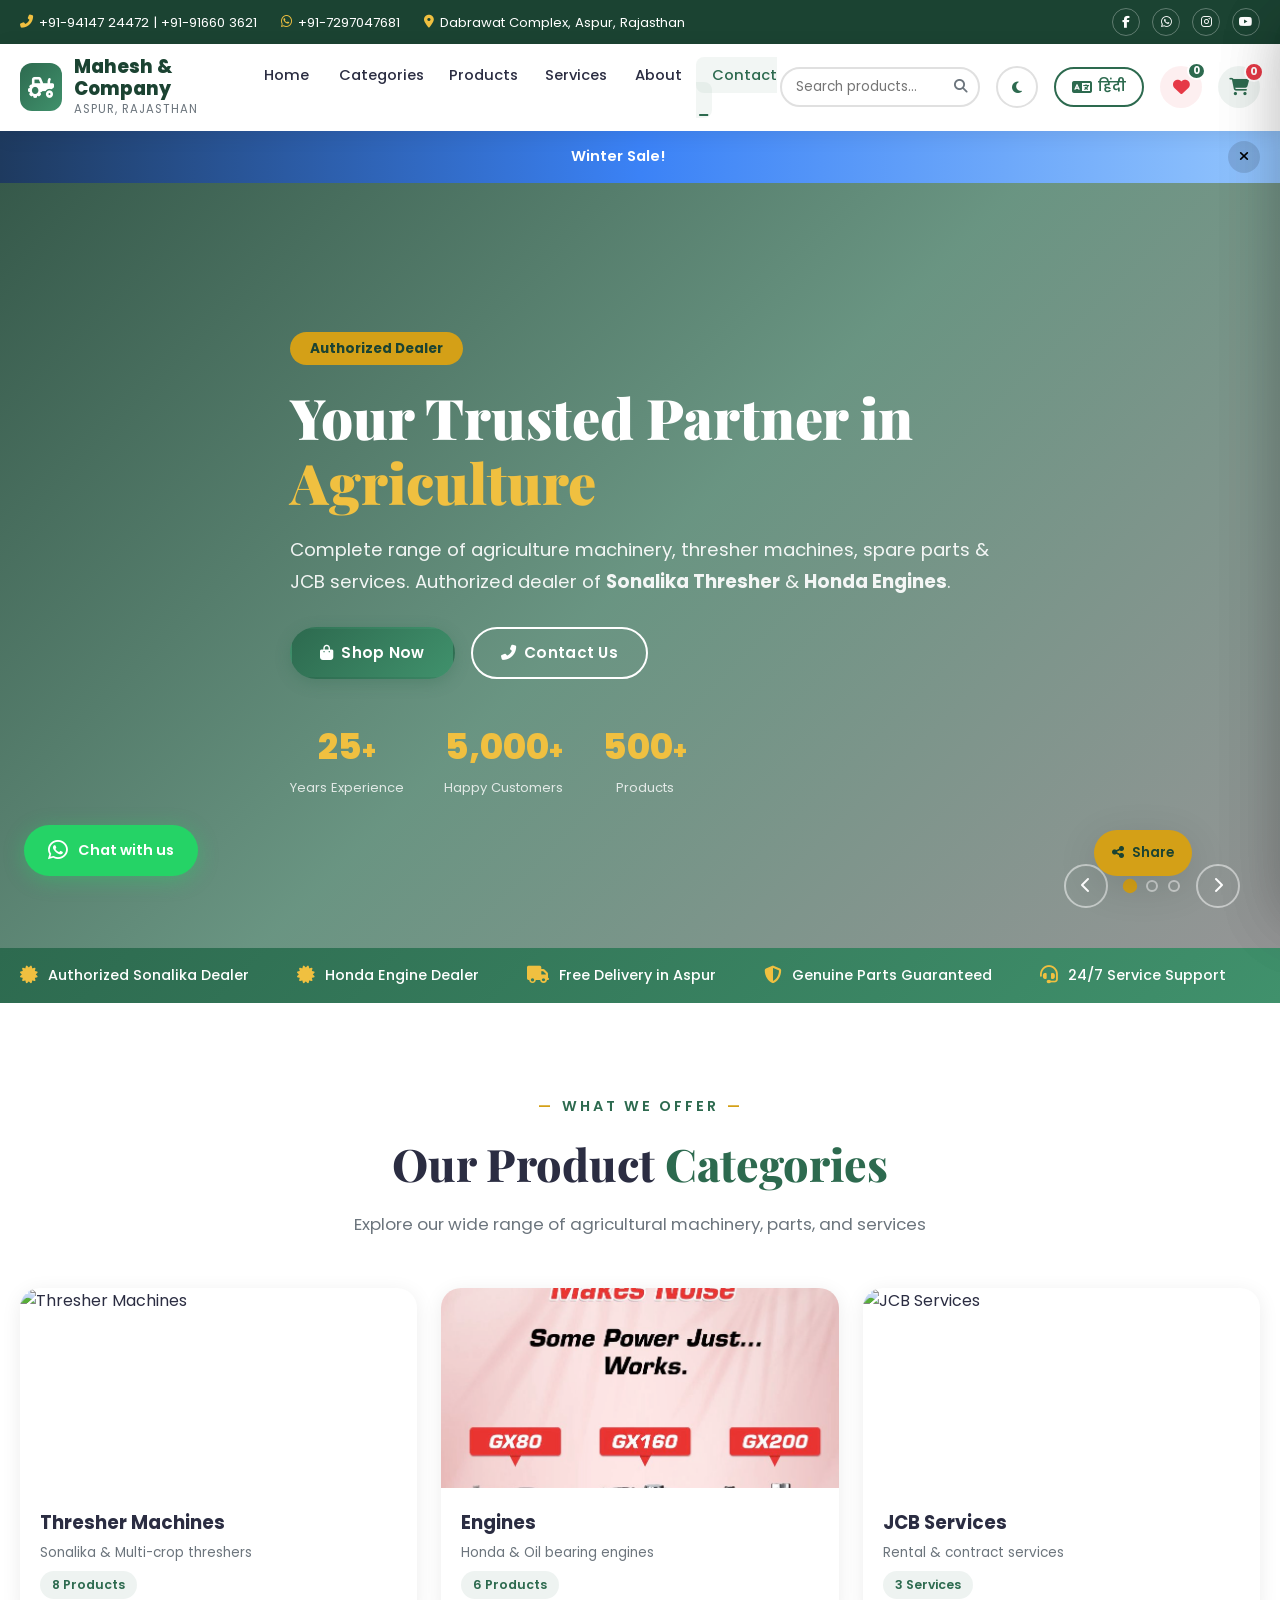
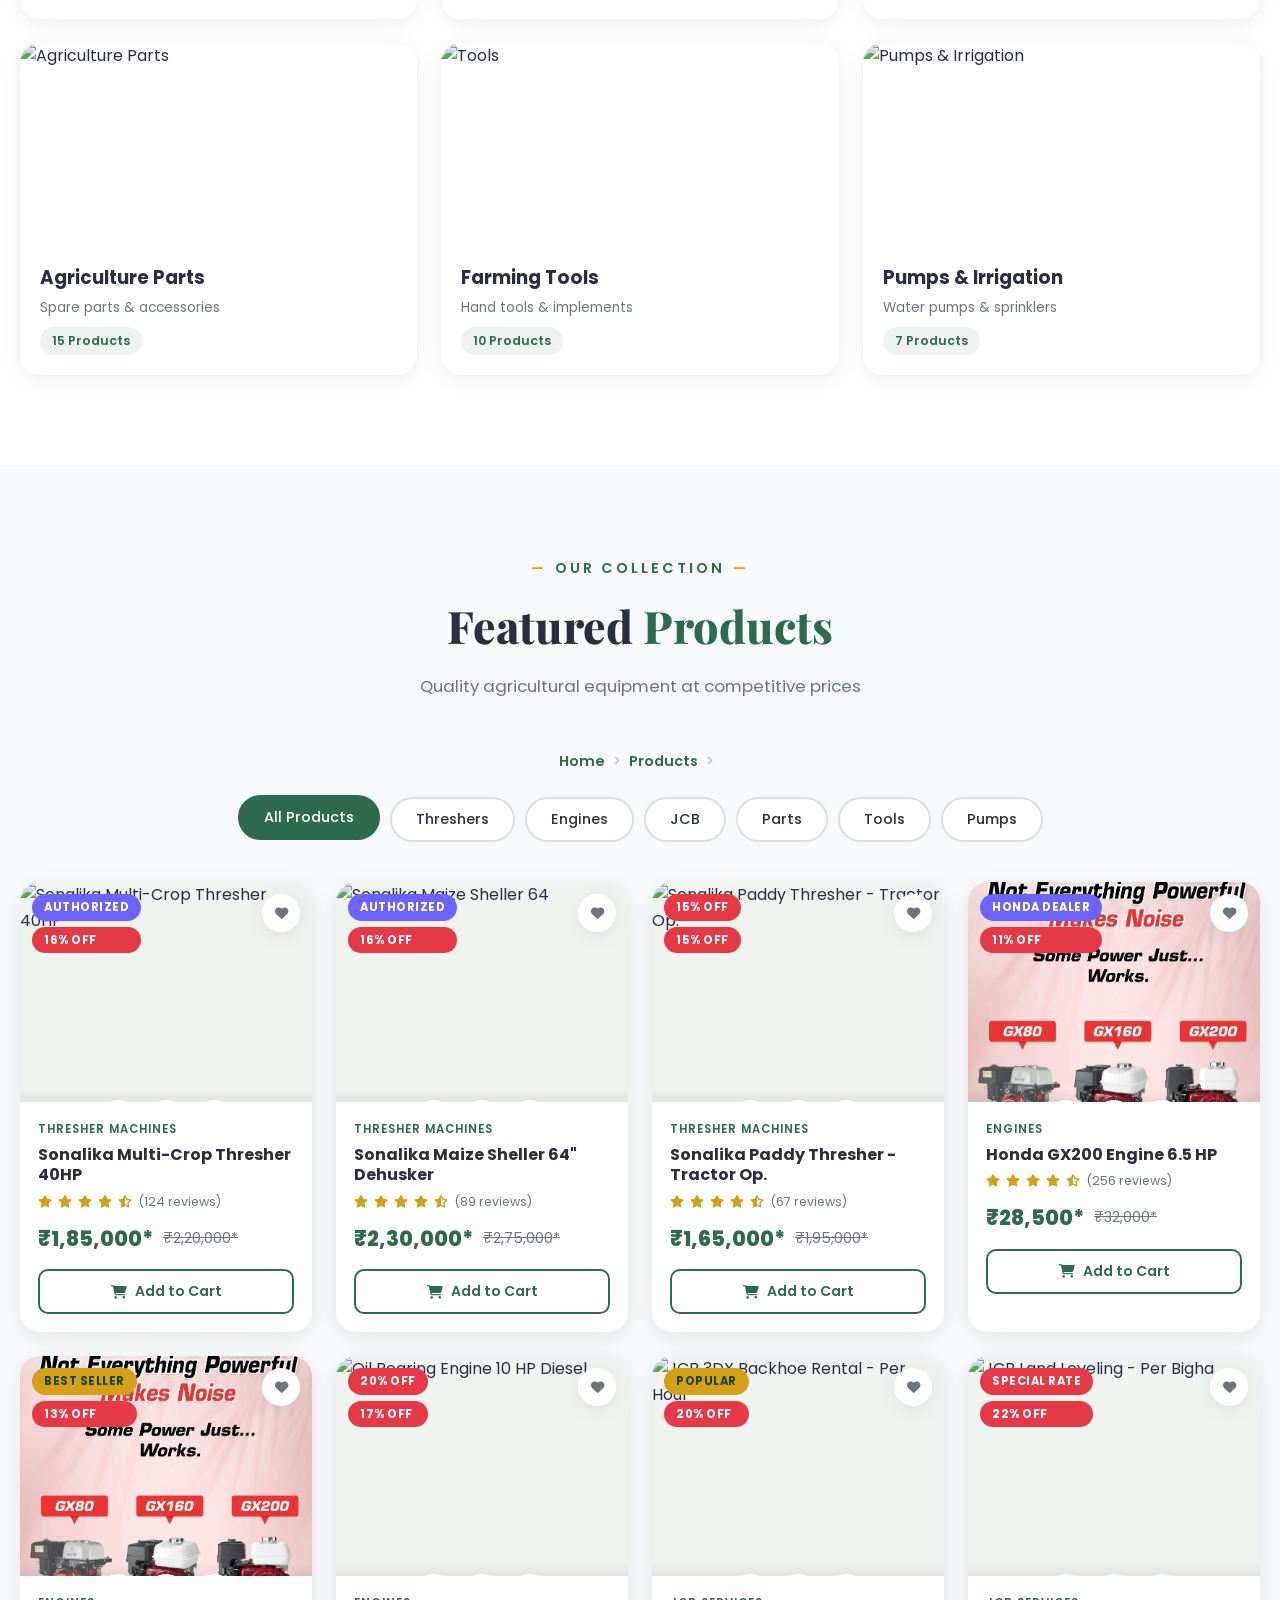
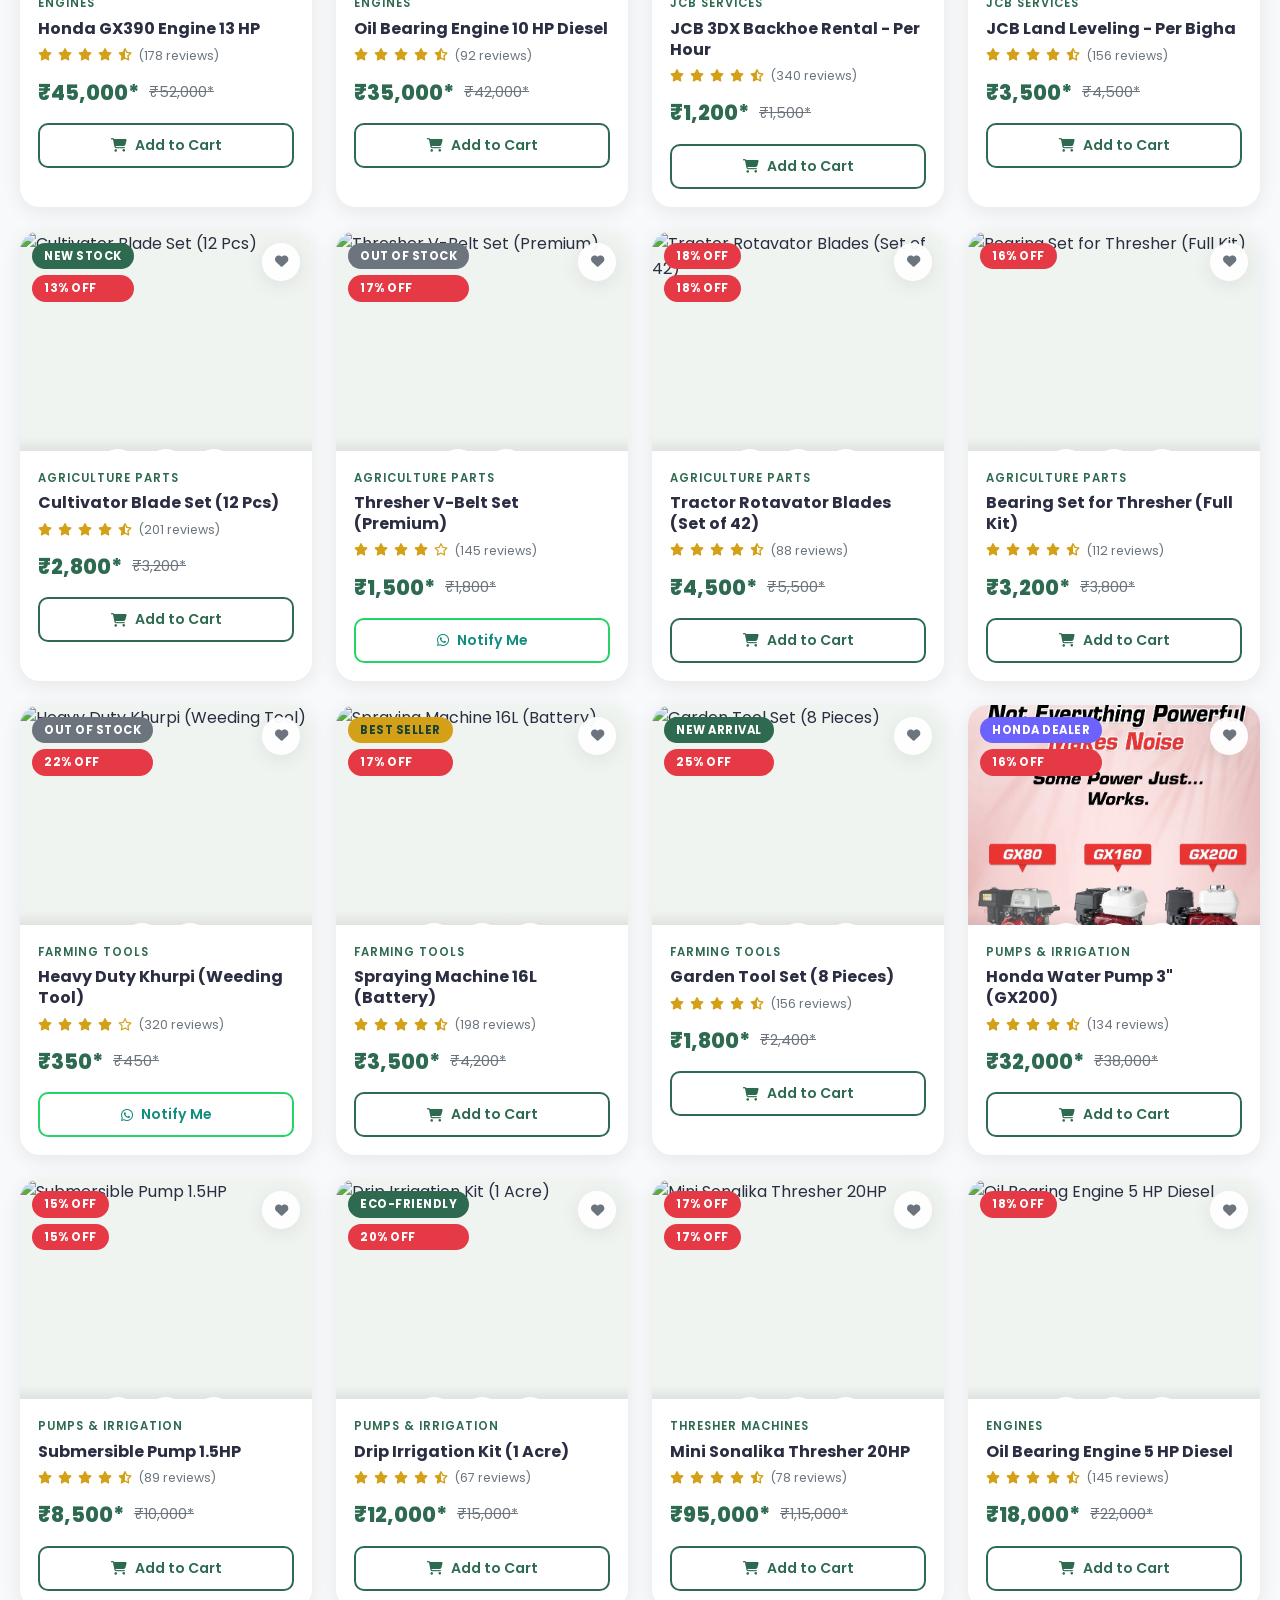
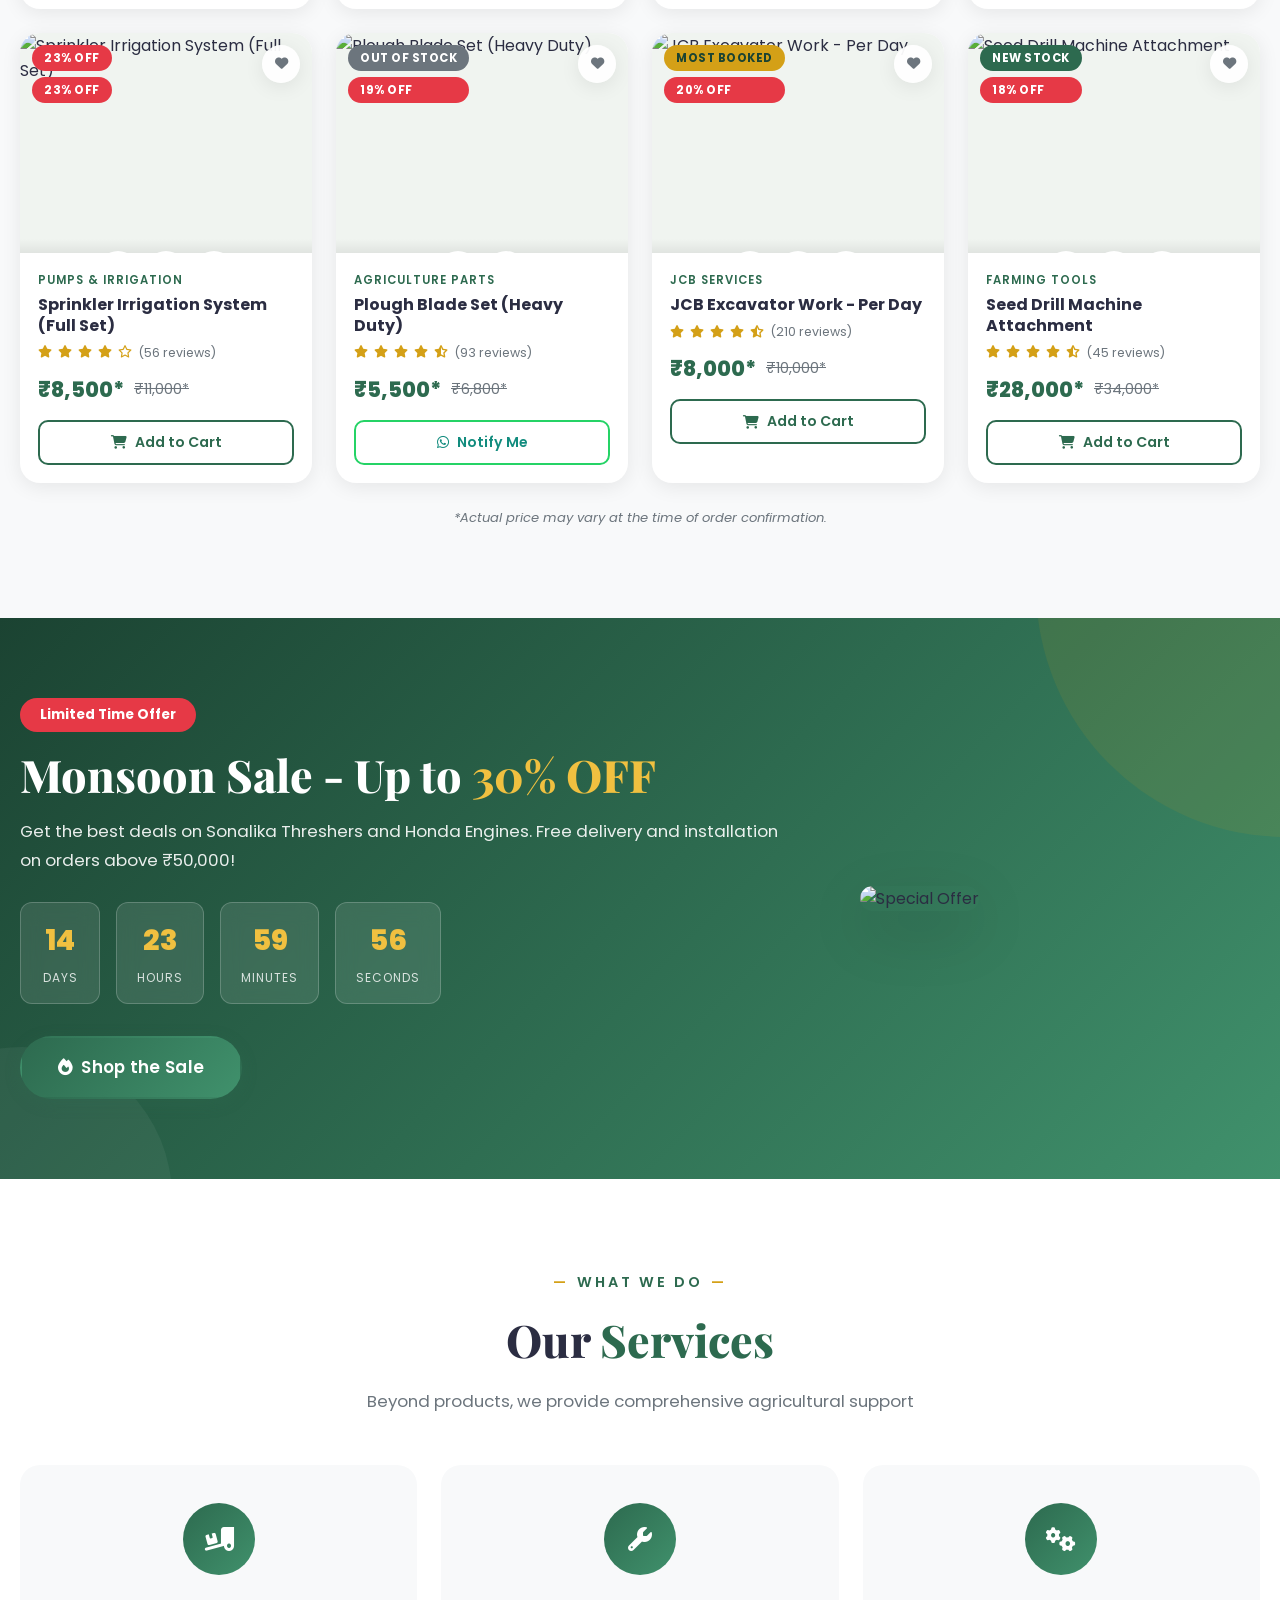
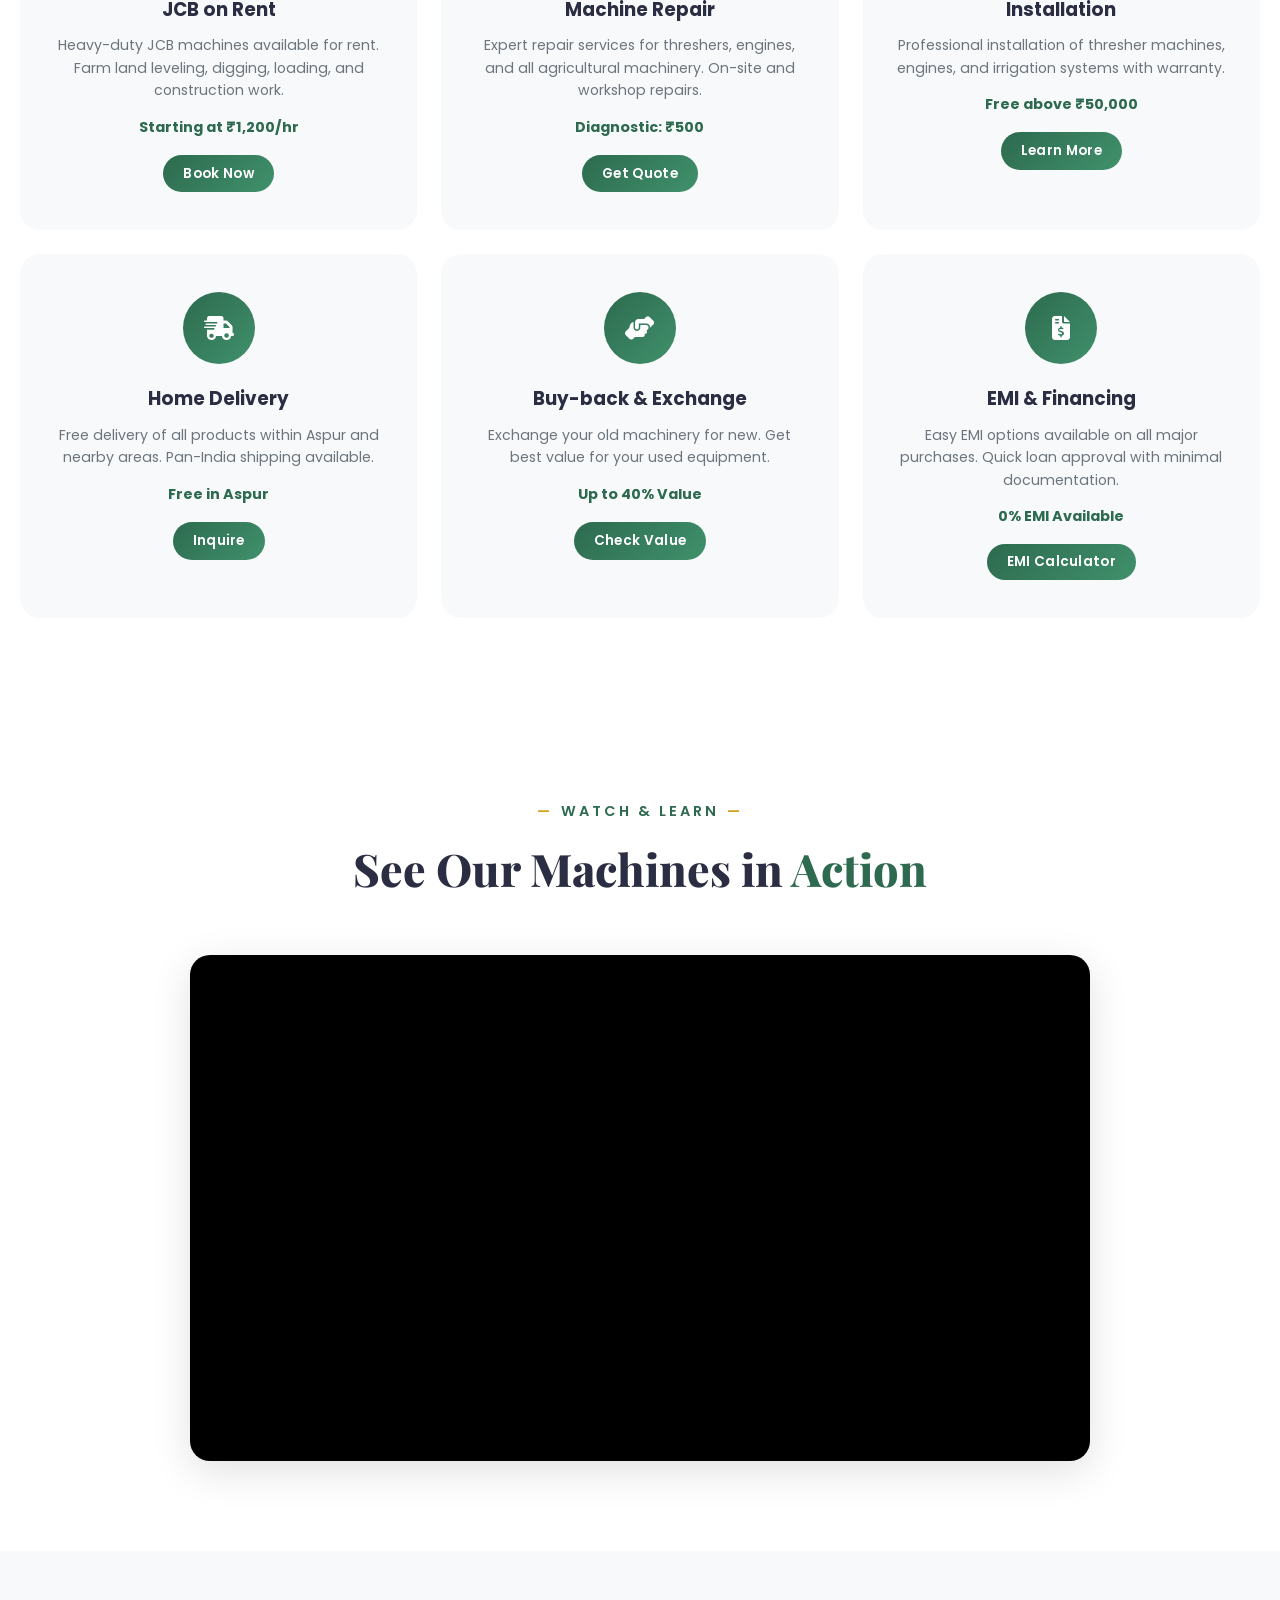
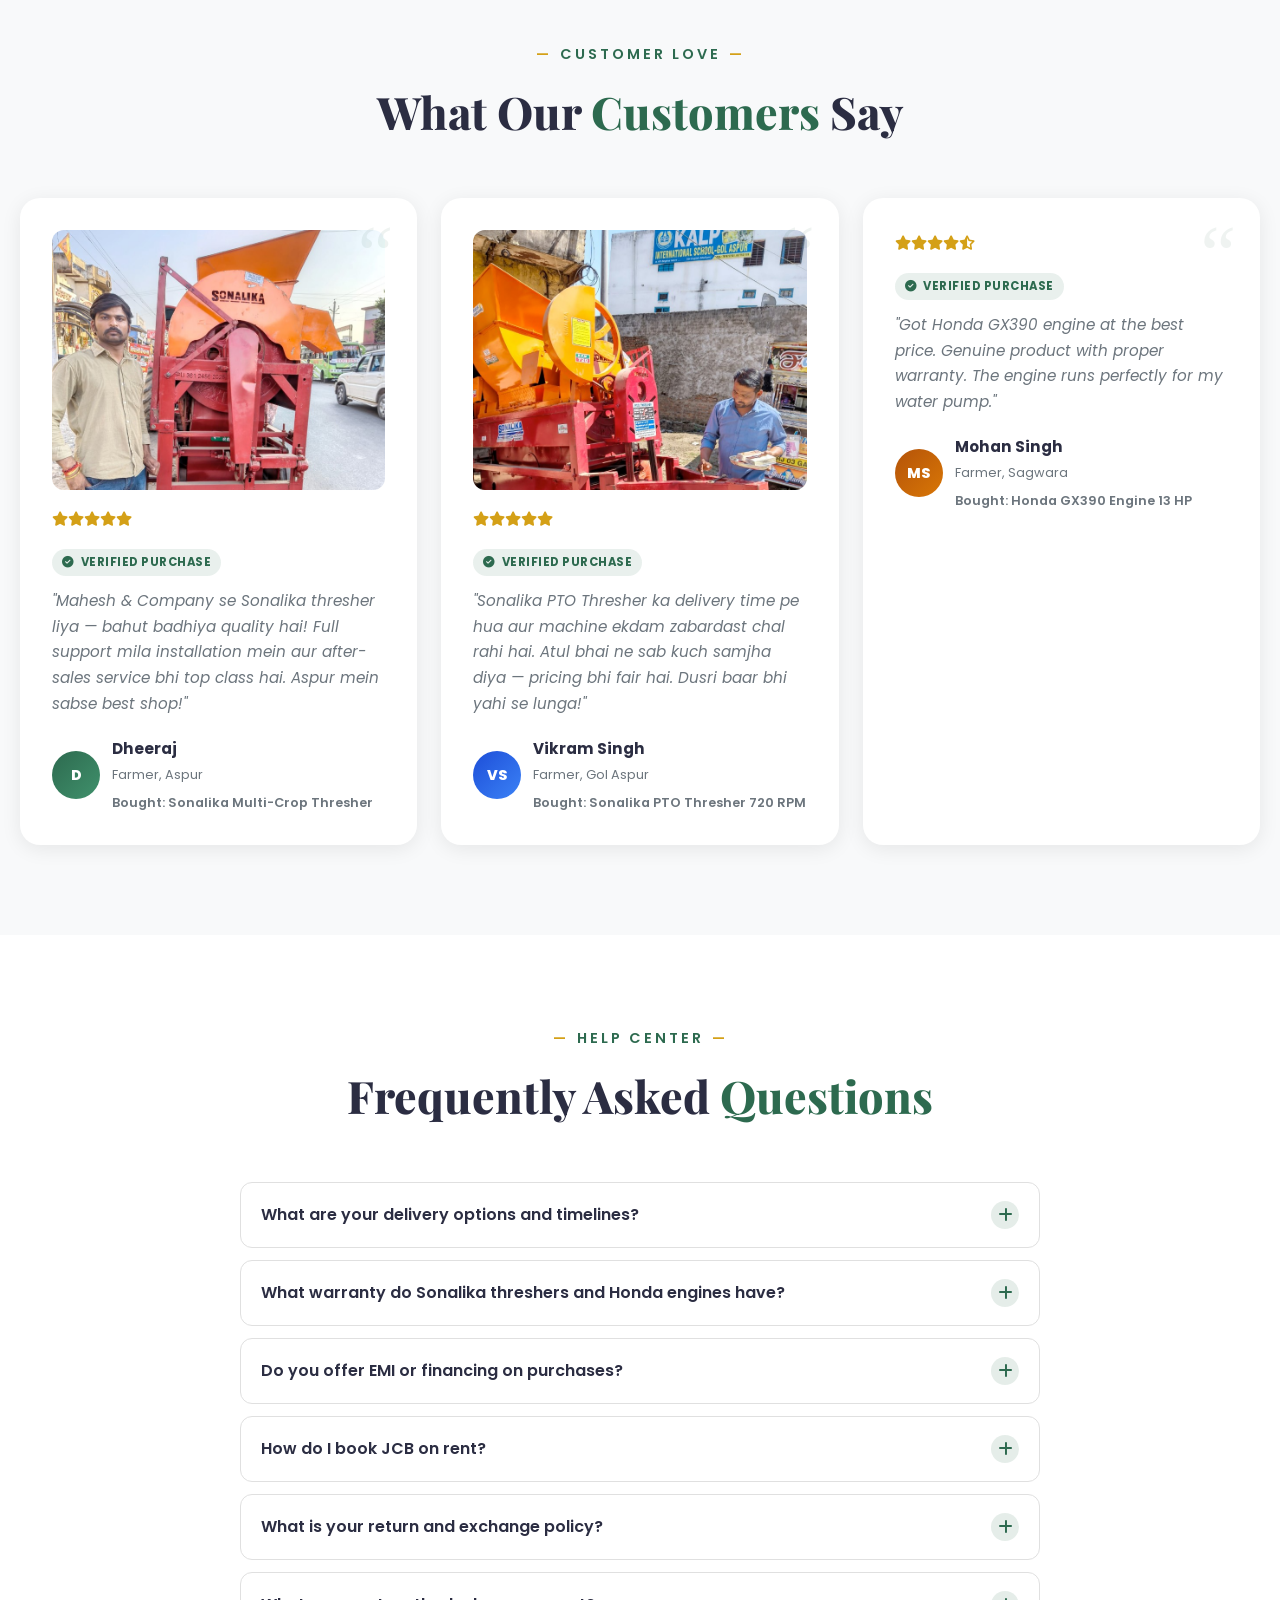
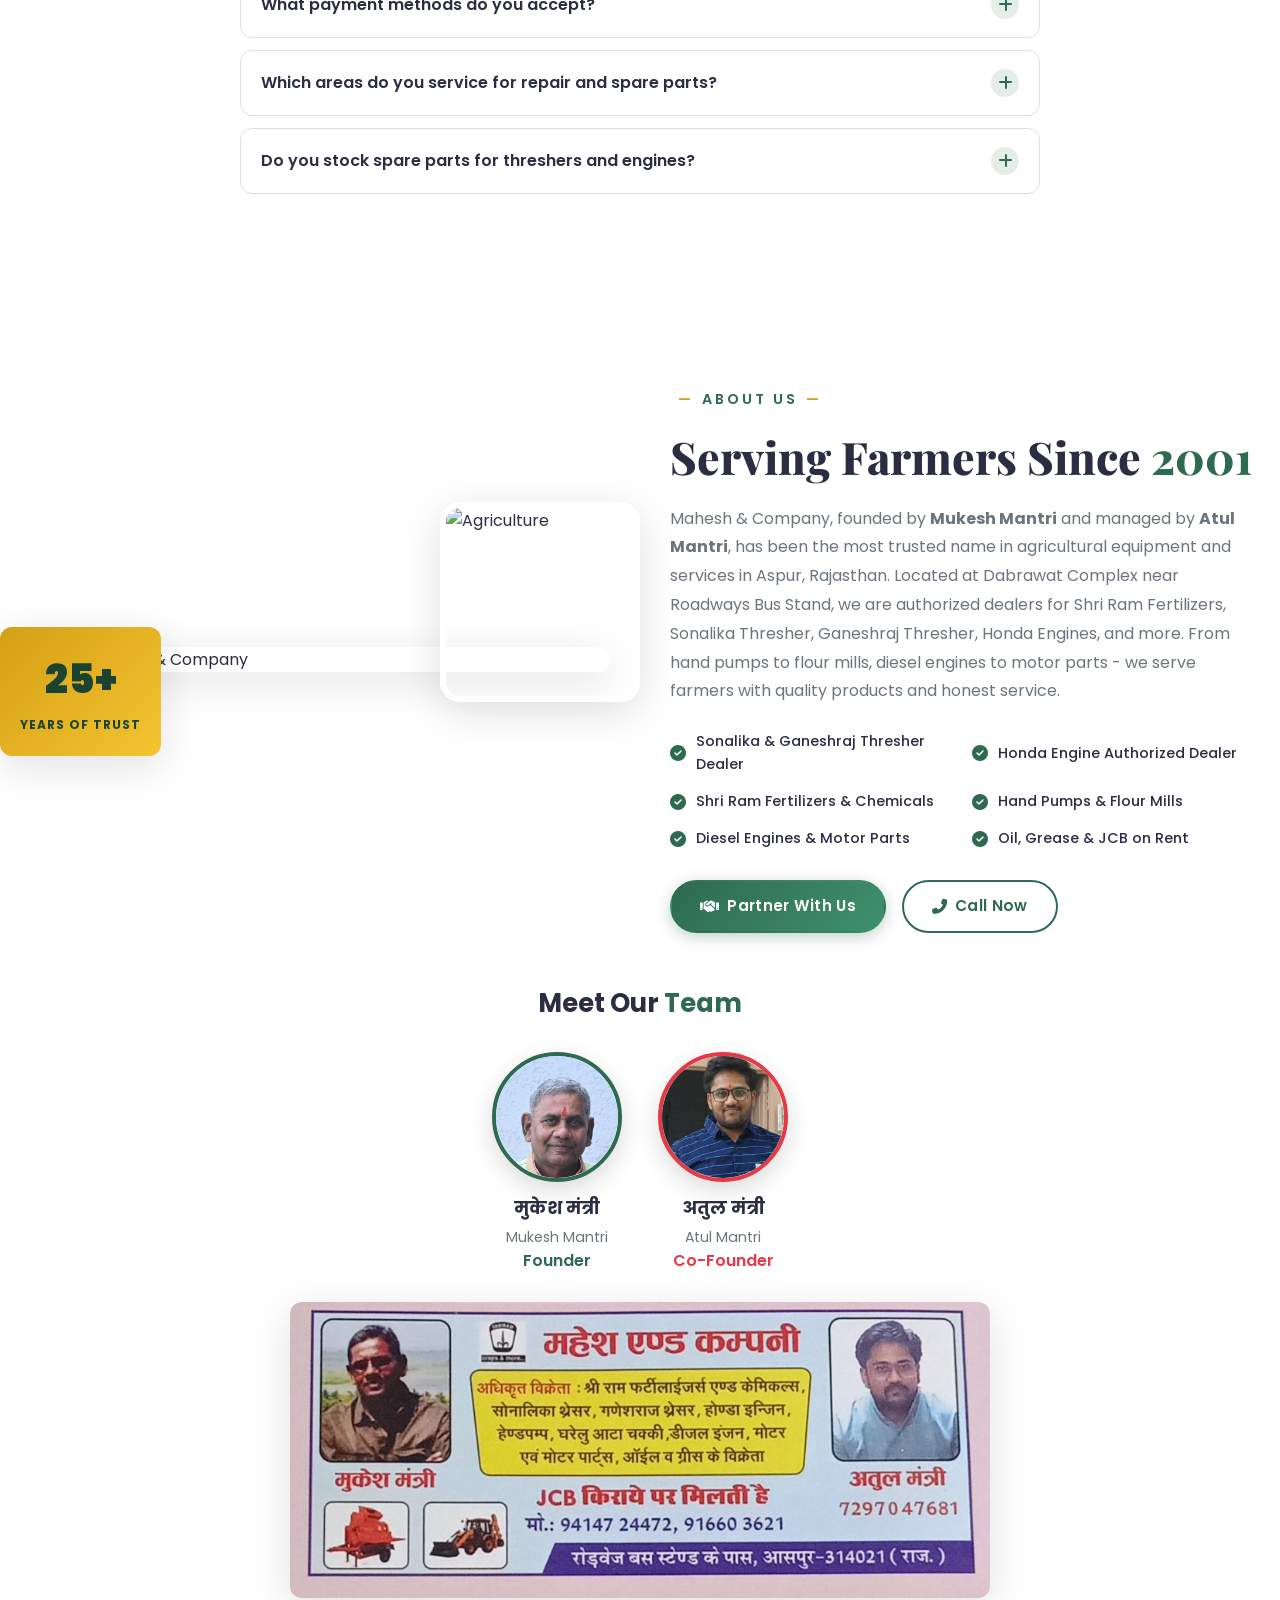
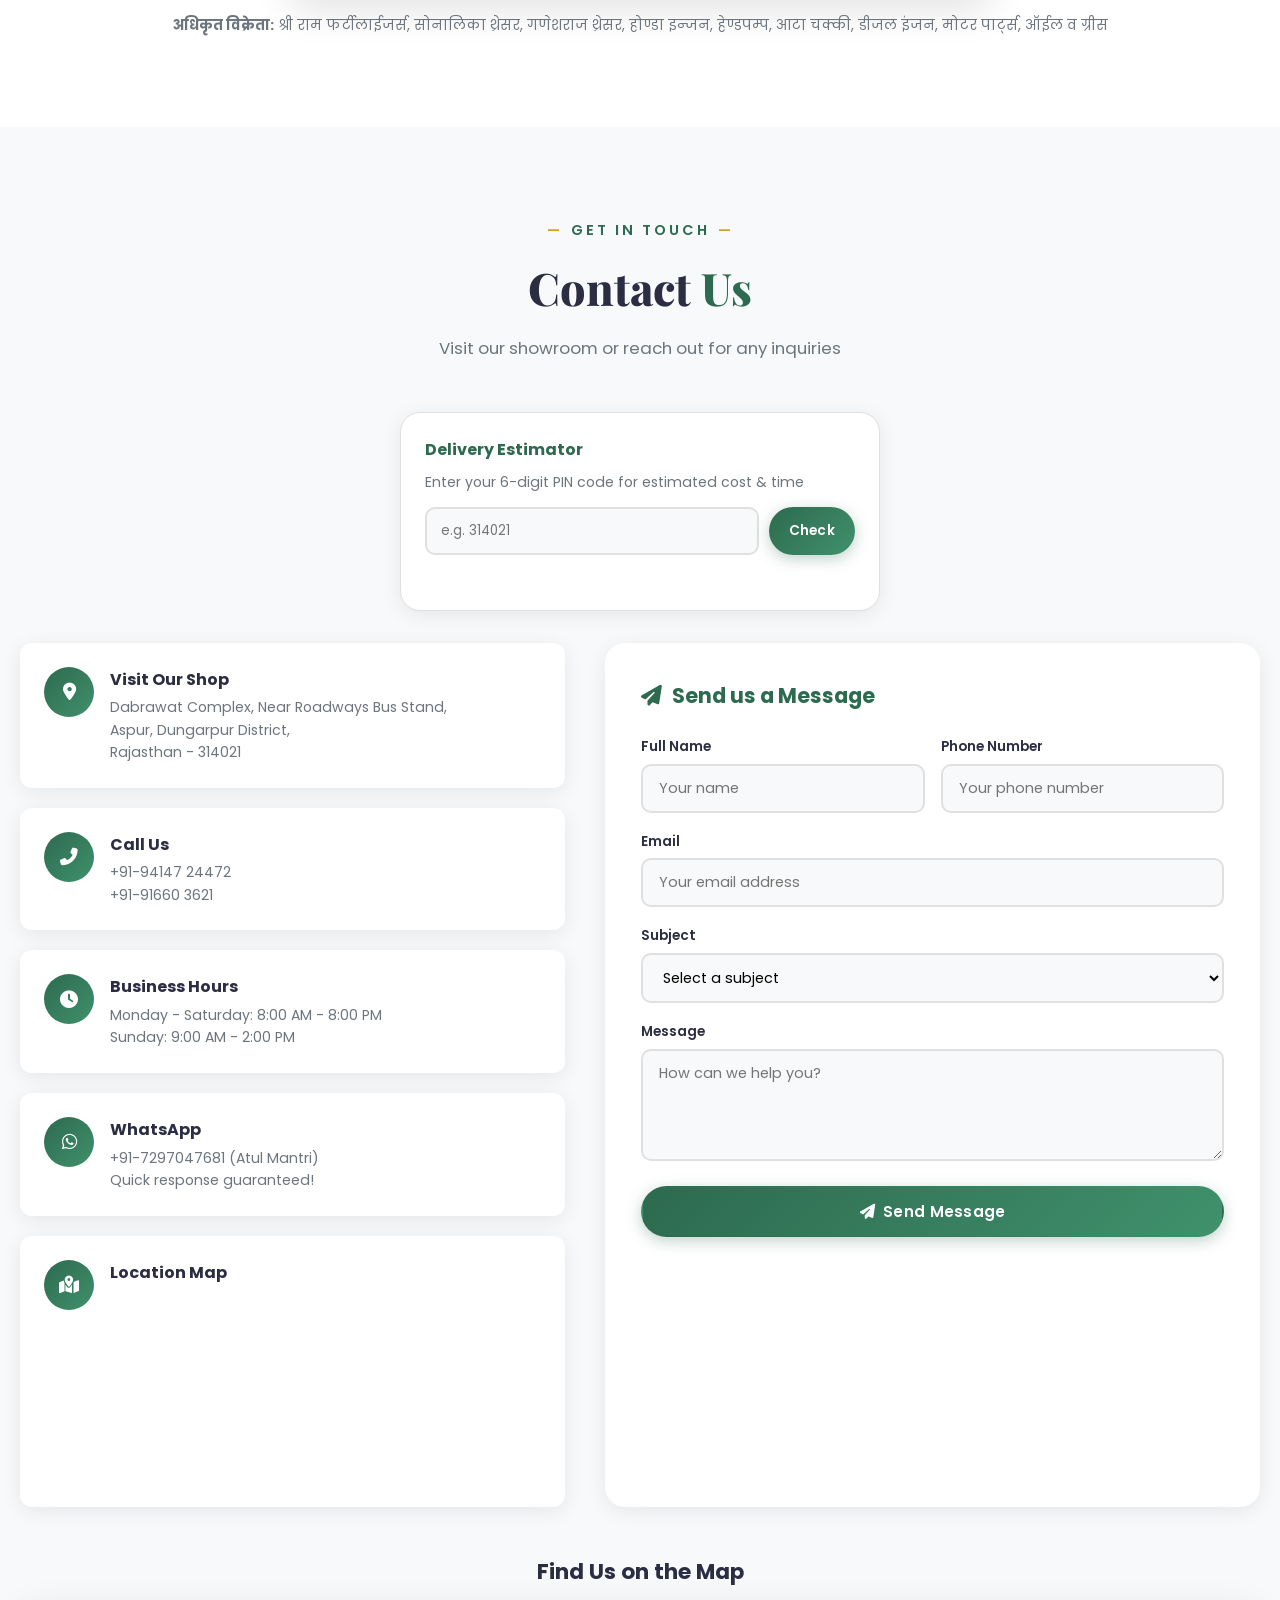
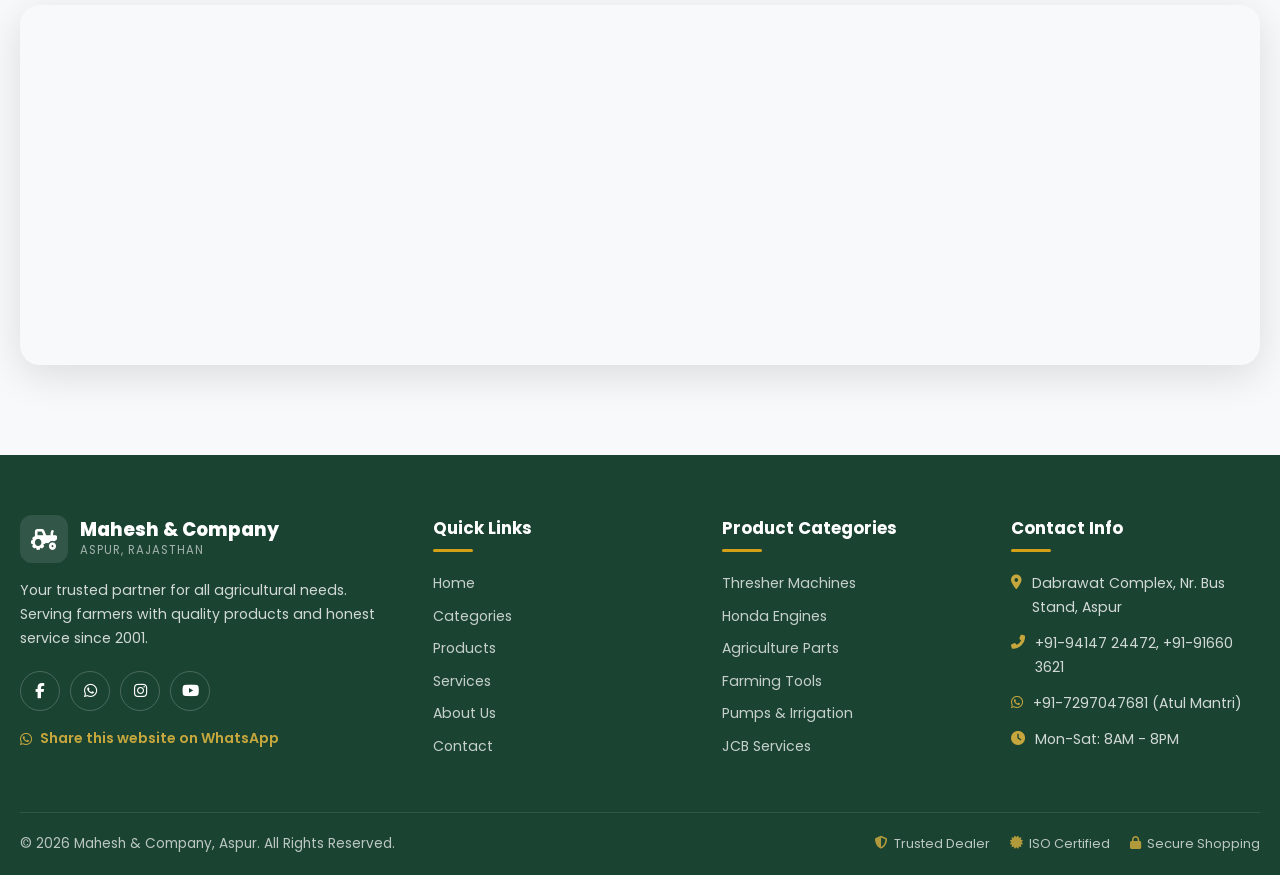
==== index.html @ 4d15db2d "Add sitemap, robots.txt, and structured data for Google SEO - Add sitemap.xml for Google crawler dis" ====
<!DOCTYPE html>
<html lang="en" data-theme="light">
<head>
    <meta charset="UTF-8">
    <meta name="viewport" content="width=device-width, initial-scale=1.0">
    <meta name="theme-color" content="#2d6a4f">
    <meta name="apple-mobile-web-app-capable" content="yes">
    <meta name="apple-mobile-web-app-status-bar-style" content="black-translucent">
    <meta name="apple-mobile-web-app-title" content="Mahesh & Co">
    <title>Mahesh & Company Aspur | Sonalika Thresher, Honda Engine & JCB Services in Rajasthan</title>
    <link rel="manifest" href="manifest.json">
    <link rel="icon" type="image/svg+xml" href="data:image/svg+xml,%3Csvg xmlns='http://www.w3.org/2000/svg' viewBox='0 0 32 32'%3E%3Crect fill='%232d6a4f' width='32' height='32' rx='6'/%3E%3Cpath fill='%23d4a017' d='M4 18h7l2-8H6L4 18zm14 0h7l2-8h-7l-2 8z'/%3E%3Ccircle fill='%23fff' cx='10' cy='24' r='3'/%3E%3Ccircle fill='%23fff' cx='22' cy='24' r='3'/%3E%3Cpath fill='%2340916c' d='M4 10h10v4H4z'/%3E%3C/svg%3E">
    
    <!-- SEO Meta Tags -->
    <meta name="description" content="Mahesh & Company Aspur - Authorized dealer of Sonalika Thresher, Honda Engines, Ganeshraj Thresher in Rajasthan. JCB on rent, agriculture parts, diesel engines, motor parts. Call +91-94147 24472. Located at Dabrawat Complex, Aspur, Dungarpur.">
    <meta name="keywords" content="Mahesh Company Aspur, Sonalika Thresher Aspur, Honda Engine Dealer Aspur, JCB Rent Aspur, Agriculture Parts Rajasthan, Thresher Machine Dungarpur, Ganeshraj Thresher, Diesel Engine Aspur, Motor Parts, Hand Pump, Flour Mill, Farming Equipment Rajasthan">
    <meta name="author" content="Mahesh & Company, Aspur">
    <meta name="robots" content="index, follow">
    <link rel="canonical" href="https://nikitasomani14.github.io/mahesh-company-website/">
    
    <!-- Open Graph / Facebook -->
    <meta property="og:type" content="website">
    <meta property="og:url" content="https://nikitasomani14.github.io/mahesh-company-website/">
    <meta property="og:title" content="Mahesh & Company Aspur | Sonalika Thresher & Honda Engine Dealer">
    <meta property="og:description" content="Authorized dealer of Sonalika Thresher, Honda Engines in Aspur, Rajasthan. JCB on rent, agriculture parts & machinery. Call +91-94147 24472.">
    <meta property="og:image" content="https://nikitasomani14.github.io/mahesh-company-website/business-card.png">
    
    <!-- Twitter -->
    <meta name="twitter:card" content="summary_large_image">
    <meta name="twitter:title" content="Mahesh & Company Aspur | Agriculture Equipment Dealer">
    <meta name="twitter:description" content="Sonalika Thresher, Honda Engines, JCB Rent in Aspur, Rajasthan. Call +91-94147 24472.">
    <meta name="twitter:image" content="https://nikitasomani14.github.io/mahesh-company-website/business-card.png">
    
    <!-- Geo Tags for Local SEO -->
    <meta name="geo.region" content="IN-RJ">
    <meta name="geo.placename" content="Aspur, Dungarpur, Rajasthan">
    <meta name="geo.position" content="23.9583635;74.0804451">
    <meta name="ICBM" content="23.9583635, 74.0804451">

    <!-- Structured Data for Google Search -->
    <script type="application/ld+json">
    {
      "@context": "https://schema.org",
      "@type": "LocalBusiness",
      "name": "Mahesh & Company",
      "alternateName": "Mahesh And Company Aspur",
      "description": "Authorized dealer of Sonalika Thresher, Honda Engines, Ganeshraj Thresher in Aspur, Rajasthan. JCB on rent, agriculture parts, diesel engines, motor parts, hand pumps, flour mills, oil & grease.",
      "url": "https://nikitasomani14.github.io/mahesh-company-website/",
      "telephone": ["+91-9414724472", "+91-9166036210", "+91-7297047681"],
      "email": "",
      "foundingDate": "2001",
      "founder": {
        "@type": "Person",
        "name": "Mukesh Mantri"
      },
      "address": {
        "@type": "PostalAddress",
        "streetAddress": "Dabrawat Complex, Near Roadways Bus Stand",
        "addressLocality": "Aspur",
        "addressRegion": "Rajasthan",
        "postalCode": "314021",
        "addressCountry": "IN"
      },
      "geo": {
        "@type": "GeoCoordinates",
        "latitude": 23.9583635,
        "longitude": 74.0804451
      },
      "openingHoursSpecification": [
        {
          "@type": "OpeningHoursSpecification",
          "dayOfWeek": ["Monday","Tuesday","Wednesday","Thursday","Friday","Saturday"],
          "opens": "08:00",
          "closes": "20:00"
        },
        {
          "@type": "OpeningHoursSpecification",
          "dayOfWeek": "Sunday",
          "opens": "09:00",
          "closes": "14:00"
        }
      ],
      "image": "https://nikitasomani14.github.io/mahesh-company-website/business-card.png",
      "priceRange": "₹350 - ₹2,30,000",
      "currenciesAccepted": "INR",
      "paymentAccepted": "Cash, UPI, Bank Transfer, EMI",
      "areaServed": [
        {"@type": "City", "name": "Aspur"},
        {"@type": "State", "name": "Rajasthan"}
      ],
      "hasOfferCatalog": {
        "@type": "OfferCatalog",
        "name": "Agriculture Equipment & Services",
        "itemListElement": [
          {"@type": "OfferCatalog", "name": "Sonalika Thresher Machines"},
          {"@type": "OfferCatalog", "name": "Honda Engines (GX80, GX160, GX200, GX390)"},
          {"@type": "OfferCatalog", "name": "JCB on Rent"},
          {"@type": "OfferCatalog", "name": "Agriculture Spare Parts"},
          {"@type": "OfferCatalog", "name": "Water Pumps & Irrigation"},
          {"@type": "OfferCatalog", "name": "Farming Tools"}
        ]
      },
      "sameAs": []
    }
    </script>
    <script type="application/ld+json">
    {
      "@context": "https://schema.org",
      "@type": "WebSite",
      "name": "Mahesh & Company Aspur",
      "url": "https://nikitasomani14.github.io/mahesh-company-website/",
      "description": "Authorized dealer of Sonalika Thresher, Honda Engines, JCB on Rent in Aspur, Dungarpur, Rajasthan",
      "publisher": {
        "@type": "LocalBusiness",
        "name": "Mahesh & Company"
      }
    }
    </script>

    <link rel="stylesheet" href="style.css">
    <link href="https://fonts.googleapis.com/css2?family=Poppins:wght@300;400;500;600;700;800;900&family=Playfair+Display:wght@700;800;900&display=swap" rel="stylesheet">
    <link rel="stylesheet" href="https://cdnjs.cloudflare.com/ajax/libs/font-awesome/6.5.1/css/all.min.css">
</head>
<body>

    <!-- Top Bar -->
    <div class="top-bar">
        <div class="container top-bar-content">
            <div class="top-bar-left">
                <span><i class="fas fa-phone-alt"></i> +91-94147 24472 | +91-91660 3621</span>
                <span><i class="fab fa-whatsapp"></i> +91-7297047681</span>
                <span><i class="fas fa-map-marker-alt"></i> Dabrawat Complex, Aspur, Rajasthan</span>
            </div>
            <div class="top-bar-right">
                <a href="#"><i class="fab fa-facebook-f"></i></a>
                <a href="#"><i class="fab fa-whatsapp"></i></a>
                <a href="#"><i class="fab fa-instagram"></i></a>
                <a href="#"><i class="fab fa-youtube"></i></a>
            </div>
        </div>
    </div>

    <!-- Navbar -->
    <nav class="navbar" id="navbar">
        <div class="container nav-content">
            <a href="#" class="logo">
                <div class="logo-icon"><i class="fas fa-tractor"></i></div>
                <div class="logo-text">
                    <span class="logo-name">Mahesh & Company</span>
                    <span class="logo-tagline">Aspur, Rajasthan</span>
                </div>
            </a>
            <ul class="nav-links" id="navLinks">
                <li><a href="#home" class="active">Home</a></li>
                <li><a href="#categories">Categories</a></li>
                <li><a href="#products">Products</a></li>
                <li><a href="#services">Services</a></li>
                <li><a href="#about">About</a></li>
                <li><a href="#contact">Contact</a></li>
            </ul>
            <div class="nav-actions">
                <div class="search-box">
                    <input type="text" placeholder="Search products..." id="searchInput" oninput="filterProducts()">
                    <i class="fas fa-search"></i>
                </div>
                <button type="button" class="theme-toggle-btn" id="themeToggle" onclick="toggleDarkMode()" aria-label="Toggle dark mode">
                    <i class="fas fa-moon" id="themeIcon"></i>
                </button>
                <button class="lang-btn" id="langToggle" onclick="toggleLanguage()">
                    <i class="fas fa-language"></i>
                    <span id="langText">हिंदी</span>
                </button>
                <div class="wishlist-icon" onclick="toggleWishlistSidebar()" title="Wishlist">
                    <i class="fas fa-heart"></i>
                    <span class="wishlist-count" id="wishlistCount">0</span>
                </div>
                <div class="cart-icon" onclick="toggleCart()">
                    <i class="fas fa-shopping-cart"></i>
                    <span class="cart-count" id="cartCount">0</span>
                </div>
                <div class="mobile-menu-btn" onclick="toggleMobileMenu()">
                    <i class="fas fa-bars"></i>
                </div>
            </div>
        </div>
    </nav>

    <!-- Seasonal Banner -->
    <div class="seasonal-banner" id="seasonalBanner" role="region" aria-label="Seasonal announcement" hidden>
        <div class="container seasonal-banner-inner">
            <p class="seasonal-banner-text" id="seasonalBannerText"></p>
            <button type="button" class="seasonal-banner-close" onclick="dismissSeasonalBanner()" aria-label="Dismiss">
                <i class="fas fa-times"></i>
            </button>
        </div>
    </div>

    <!-- Hero Section -->
    <section class="hero" id="home">
        <div class="hero-slider">
            <div class="hero-slide active" style="background-image: url('https://images.unsplash.com/photo-1625246333195-78d9c38ad449?w=1600&q=80')">
                <div class="hero-overlay"></div>
                <div class="container hero-content">
                    <div class="hero-badge" data-translate="authorized_dealer">Authorized Dealer</div>
                    <h1 data-translate="hero_title">Your Trusted Partner in <span class="highlight">Agriculture</span></h1>
                    <p data-translate="hero_desc">Complete range of agriculture machinery, thresher machines, spare parts & JCB services. Authorized dealer of <strong>Sonalika Thresher</strong> & <strong>Honda Engines</strong>.</p>
                    <div class="hero-buttons">
                        <a href="#products" class="btn btn-primary"><i class="fas fa-shopping-bag"></i> <span data-translate="shop_now">Shop Now</span></a>
                        <a href="#contact" class="btn btn-outline"><i class="fas fa-phone-alt"></i> <span data-translate="contact_us">Contact Us</span></a>
                    </div>
                    <div class="hero-stats">
                        <div class="stat-item">
                            <span class="stat-number" data-count="25">0</span><span class="stat-suffix">+</span>
                            <span class="stat-label" data-translate="years_exp">Years Experience</span>
                        </div>
                        <div class="stat-item">
                            <span class="stat-number" data-count="5000">0</span><span class="stat-suffix">+</span>
                            <span class="stat-label" data-translate="happy_customers">Happy Customers</span>
                        </div>
                        <div class="stat-item">
                            <span class="stat-number" data-count="500">0</span><span class="stat-suffix">+</span>
                            <span class="stat-label" data-translate="products">Products</span>
                        </div>
                    </div>
                </div>
            </div>
            <div class="hero-slide" style="background-image: url('https://images.unsplash.com/photo-1574943320219-553eb213f72d?w=1600&q=80')">
                <div class="hero-overlay"></div>
                <div class="container hero-content">
                    <div class="hero-badge"><i class="fas fa-star"></i> <span data-translate="premium_quality">Premium Quality</span></div>
                    <h1 data-translate="hero_title_2">Sonalika Thresher <span class="highlight">Authorized Dealer</span></h1>
                    <p data-translate="hero_desc_2">Get genuine Sonalika multi-crop threshers with warranty, spare parts and expert service support. Best prices guaranteed!</p>
                    <div class="hero-buttons">
                        <a href="#products" class="btn btn-primary"><i class="fas fa-eye"></i> <span data-translate="view_collection">View Collection</span></a>
                        <a href="tel:+917297047681" class="btn btn-outline"><i class="fas fa-headset"></i> <span data-translate="get_quote">Get Quote</span></a>
                    </div>
                </div>
            </div>
            <div class="hero-slide" style="background-image: url('https://images.unsplash.com/photo-1581578731548-c64695cc6952?w=1600&q=80')">
                <div class="hero-overlay"></div>
                <div class="container hero-content">
                    <div class="hero-badge"><i class="fas fa-cog"></i> <span data-translate="honda_engines">Honda Engines</span></div>
                    <h1 data-translate="hero_title_3">Powerful <span class="highlight">Honda Engines</span> & Oil Bearings</h1>
                    <p data-translate="hero_desc_3">Authorized dealer of Honda GX Series engines. Reliable, fuel-efficient engines for agriculture, water pumps, and industrial use.</p>
                    <div class="hero-buttons">
                        <a href="#products" class="btn btn-primary"><i class="fas fa-tools"></i> <span data-translate="explore_engines">Explore Engines</span></a>
                        <a href="#services" class="btn btn-outline"><i class="fas fa-wrench"></i> <span data-translate="our_services">Our Services</span></a>
                    </div>
                </div>
            </div>
        </div>
        <div class="hero-nav">
            <button class="hero-nav-btn" onclick="changeSlide(-1)"><i class="fas fa-chevron-left"></i></button>
            <div class="hero-dots">
                <span class="dot active" onclick="goToSlide(0)"></span>
                <span class="dot" onclick="goToSlide(1)"></span>
                <span class="dot" onclick="goToSlide(2)"></span>
            </div>
            <button class="hero-nav-btn" onclick="changeSlide(1)"><i class="fas fa-chevron-right"></i></button>
        </div>
    </section>

    <!-- Dealer Brands -->
    <section class="brands-strip">
        <div class="container">
            <div class="brands-scroll">
                <div class="brand-item">
                    <i class="fas fa-certificate"></i>
                    <span>Authorized Sonalika Dealer</span>
                </div>
                <div class="brand-item">
                    <i class="fas fa-certificate"></i>
                    <span>Honda Engine Dealer</span>
                </div>
                <div class="brand-item">
                    <i class="fas fa-truck"></i>
                    <span>Free Delivery in Aspur</span>
                </div>
                <div class="brand-item">
                    <i class="fas fa-shield-alt"></i>
                    <span>Genuine Parts Guaranteed</span>
                </div>
                <div class="brand-item">
                    <i class="fas fa-headset"></i>
                    <span>24/7 Service Support</span>
                </div>
            </div>
        </div>
    </section>

    <!-- Categories Section -->
    <section class="categories-section" id="categories">
        <div class="container">
            <div class="section-header">
                <span class="section-subtitle" data-translate="what_we_offer">What We Offer</span>
                <h2 class="section-title" data-translate="our_categories">Our Product <span class="highlight">Categories</span></h2>
                <p class="section-desc" data-translate="categories_desc">Explore our wide range of agricultural machinery, parts, and services</p>
            </div>
            <div class="categories-grid">
                <div class="category-card" onclick="filterByCategory('thresher')">
                    <div class="category-img">
                        <img src="https://5.imimg.com/data5/SELLER/Default/2023/1/MH/PA/LT/132924005/sonalika-thresher-machine-1000x1000.jpg" alt="Thresher Machines" loading="lazy">
                        <div class="category-overlay">
                            <i class="fas fa-arrow-right"></i>
                        </div>
                    </div>
                    <div class="category-info">
                        <h3>Thresher Machines</h3>
                        <p>Sonalika & Multi-crop threshers</p>
                        <span class="category-count">8 Products</span>
                    </div>
                </div>
                <div class="category-card" onclick="filterByCategory('engine')">
                    <div class="category-img">
                        <img src="honda-engines.png" alt="Honda Engines - GX80, GX160, GX200" loading="lazy">
                        <div class="category-overlay">
                            <i class="fas fa-arrow-right"></i>
                        </div>
                    </div>
                    <div class="category-info">
                        <h3>Engines</h3>
                        <p>Honda & Oil bearing engines</p>
                        <span class="category-count">6 Products</span>
                    </div>
                </div>
                <div class="category-card" onclick="filterByCategory('jcb')">
                    <div class="category-img">
                        <img src="https://i.pinimg.com/originals/a1/22/45/a12245c7c9a34052eaebf34a9e3ce1ef.jpg" alt="JCB Services" loading="lazy">
                        <div class="category-overlay">
                            <i class="fas fa-arrow-right"></i>
                        </div>
                    </div>
                    <div class="category-info">
                        <h3>JCB Services</h3>
                        <p>Rental & contract services</p>
                        <span class="category-count">3 Services</span>
                    </div>
                </div>
                <div class="category-card" onclick="filterByCategory('parts')">
                    <div class="category-img">
                        <img src="https://images.unsplash.com/photo-1581092918056-0c4c3acd3789?w=600&q=80" alt="Agriculture Parts" loading="lazy">
                        <div class="category-overlay">
                            <i class="fas fa-arrow-right"></i>
                        </div>
                    </div>
                    <div class="category-info">
                        <h3>Agriculture Parts</h3>
                        <p>Spare parts & accessories</p>
                        <span class="category-count">15 Products</span>
                    </div>
                </div>
                <div class="category-card" onclick="filterByCategory('tools')">
                    <div class="category-img">
                        <img src="https://images.unsplash.com/photo-1416879595882-3373a0480b5b?w=600&q=80" alt="Tools" loading="lazy">
                        <div class="category-overlay">
                            <i class="fas fa-arrow-right"></i>
                        </div>
                    </div>
                    <div class="category-info">
                        <h3>Farming Tools</h3>
                        <p>Hand tools & implements</p>
                        <span class="category-count">10 Products</span>
                    </div>
                </div>
                <div class="category-card" onclick="filterByCategory('pump')">
                    <div class="category-img">
                        <img src="https://images.unsplash.com/photo-1563514227147-6d2ff665a6a0?w=600&q=80" alt="Pumps & Irrigation" loading="lazy">
                        <div class="category-overlay">
                            <i class="fas fa-arrow-right"></i>
                        </div>
                    </div>
                    <div class="category-info">
                        <h3>Pumps & Irrigation</h3>
                        <p>Water pumps & sprinklers</p>
                        <span class="category-count">7 Products</span>
                    </div>
                </div>
            </div>
        </div>
    </section>

    <!-- Products Section -->
    <section class="products-section" id="products">
        <div class="container">
            <div class="section-header">
                <span class="section-subtitle" data-translate="our_collection">Our Collection</span>
                <h2 class="section-title" data-translate="featured_products">Featured <span class="highlight">Products</span></h2>
                <p class="section-desc" data-translate="products_desc">Quality agricultural equipment at competitive prices</p>
            </div>
            <nav class="product-breadcrumb" id="productBreadcrumb" aria-label="Breadcrumb" hidden>
                <a href="#" onclick="filterByCategory('all'); return false;" data-translate="breadcrumb_home">Home</a>
                <span class="breadcrumb-sep" aria-hidden="true">&gt;</span>
                <a href="#" onclick="filterByCategory('all'); return false;" data-translate="breadcrumb_products">Products</a>
                <span class="breadcrumb-sep" aria-hidden="true">&gt;</span>
                <span id="breadcrumbCategory" class="breadcrumb-current"></span>
            </nav>
            <div class="product-filters">
                <button type="button" class="filter-btn active" data-filter="all" onclick="filterByCategory('all')" data-translate="all_products">All Products</button>
                <button type="button" class="filter-btn" data-filter="thresher" onclick="filterByCategory('thresher')" data-translate="threshers">Threshers</button>
                <button type="button" class="filter-btn" data-filter="engine" onclick="filterByCategory('engine')" data-translate="engines">Engines</button>
                <button type="button" class="filter-btn" data-filter="jcb" onclick="filterByCategory('jcb')">JCB</button>
                <button type="button" class="filter-btn" data-filter="parts" onclick="filterByCategory('parts')" data-translate="parts">Parts</button>
                <button type="button" class="filter-btn" data-filter="tools" onclick="filterByCategory('tools')" data-translate="tools">Tools</button>
                <button type="button" class="filter-btn" data-filter="pump" onclick="filterByCategory('pump')" data-translate="pumps">Pumps</button>
            </div>
            <div class="products-grid" id="productsGrid">
            </div>
            <div class="recently-viewed-wrap" id="recentlyViewedWrap" hidden>
                <h3 class="recently-viewed-title" data-translate="recently_viewed">Recently Viewed</h3>
                <div class="recently-viewed-row" id="recentlyViewedRow"></div>
            </div>
            <p class="price-disclaimer">*Actual price may vary at the time of order confirmation.</p>
        </div>
    </section>

    <!-- Special Offer Banner -->
    <section class="offer-banner">
        <div class="container">
            <div class="offer-content">
                <div class="offer-text">
                    <span class="offer-badge">Limited Time Offer</span>
                    <h2>Monsoon Sale - Up to <span class="highlight">30% OFF</span></h2>
                    <p>Get the best deals on Sonalika Threshers and Honda Engines. Free delivery and installation on orders above ₹50,000!</p>
                    <div class="offer-timer">
                        <div class="timer-block">
                            <span id="days">15</span>
                            <small>Days</small>
                        </div>
                        <div class="timer-block">
                            <span id="hours">08</span>
                            <small>Hours</small>
                        </div>
                        <div class="timer-block">
                            <span id="minutes">45</span>
                            <small>Minutes</small>
                        </div>
                        <div class="timer-block">
                            <span id="seconds">30</span>
                            <small>Seconds</small>
                        </div>
                    </div>
                    <a href="#products" class="btn btn-primary btn-large"><i class="fas fa-fire"></i> Shop the Sale</a>
                </div>
                <div class="offer-image">
                    <img src="https://images.unsplash.com/photo-1590682680695-43b964a3ae17?w=600&q=80" alt="Special Offer">
                </div>
            </div>
        </div>
    </section>

    <!-- Services Section -->
    <section class="services-section" id="services">
        <div class="container">
            <div class="section-header">
                <span class="section-subtitle">What We Do</span>
                <h2 class="section-title">Our <span class="highlight">Services</span></h2>
                <p class="section-desc">Beyond products, we provide comprehensive agricultural support</p>
            </div>
            <div class="services-grid">
                <div class="service-card">
                    <div class="service-icon"><i class="fas fa-truck-loading"></i></div>
                    <h3>JCB on Rent</h3>
                    <p>Heavy-duty JCB machines available for rent. Farm land leveling, digging, loading, and construction work.</p>
                    <div class="service-price">Starting at ₹1,200/hr</div>
                    <a href="#contact" class="btn btn-sm">Book Now</a>
                </div>
                <div class="service-card">
                    <div class="service-icon"><i class="fas fa-wrench"></i></div>
                    <h3>Machine Repair</h3>
                    <p>Expert repair services for threshers, engines, and all agricultural machinery. On-site and workshop repairs.</p>
                    <div class="service-price">Diagnostic: ₹500</div>
                    <a href="#contact" class="btn btn-sm">Get Quote</a>
                </div>
                <div class="service-card">
                    <div class="service-icon"><i class="fas fa-cogs"></i></div>
                    <h3>Installation</h3>
                    <p>Professional installation of thresher machines, engines, and irrigation systems with warranty.</p>
                    <div class="service-price">Free above ₹50,000</div>
                    <a href="#contact" class="btn btn-sm">Learn More</a>
                </div>
                <div class="service-card">
                    <div class="service-icon"><i class="fas fa-shipping-fast"></i></div>
                    <h3>Home Delivery</h3>
                    <p>Free delivery of all products within Aspur and nearby areas. Pan-India shipping available.</p>
                    <div class="service-price">Free in Aspur</div>
                    <a href="#contact" class="btn btn-sm">Inquire</a>
                </div>
                <div class="service-card">
                    <div class="service-icon"><i class="fas fa-hands-helping"></i></div>
                    <h3>Buy-back & Exchange</h3>
                    <p>Exchange your old machinery for new. Get best value for your used equipment.</p>
                    <div class="service-price">Up to 40% Value</div>
                    <a href="#contact" class="btn btn-sm">Check Value</a>
                </div>
                <div class="service-card">
                    <div class="service-icon"><i class="fas fa-file-invoice-dollar"></i></div>
                    <h3>EMI & Financing</h3>
                    <p>Easy EMI options available on all major purchases. Quick loan approval with minimal documentation.</p>
                    <div class="service-price">0% EMI Available</div>
                    <button type="button" class="btn btn-sm" onclick="openEmiModal(null)">EMI Calculator</button>
                </div>
            </div>
        </div>
    </section>

    <!-- Video Section -->
    <section class="video-section" id="video">
        <div class="container">
            <div class="section-header">
                <span class="section-subtitle" data-translate="video_subtitle">Watch & Learn</span>
                <h2 class="section-title" data-translate="video_title">See Our Machines in <span class="highlight">Action</span></h2>
            </div>
            <div class="video-embed-wrap">
                <div class="video-aspect">
                    <iframe src="https://www.youtube.com/embed/N78vz8LqN6w?rel=0" title="Agriculture machinery video" allow="accelerometer; autoplay; clipboard-write; encrypted-media; gyroscope; picture-in-picture; web-share" allowfullscreen loading="lazy"></iframe>
                </div>
            </div>
        </div>
    </section>

    <!-- Testimonials -->
    <section class="testimonials-section" id="testimonials">
        <div class="container">
            <div class="section-header">
                <span class="section-subtitle">Customer Love</span>
                <h2 class="section-title">What Our <span class="highlight">Customers</span> Say</h2>
            </div>
            <div class="testimonials-grid">
                <div class="testimonial-card testimonial-with-photo">
                    <div class="testimonial-photo-wrap">
                        <img src="customer-review-1.png" alt="Happy customer with Sonalika Thresher" loading="lazy">
                    </div>
                    <div class="testimonial-stars">
                        <i class="fas fa-star"></i><i class="fas fa-star"></i><i class="fas fa-star"></i><i class="fas fa-star"></i><i class="fas fa-star"></i>
                    </div>
                    <span class="verified-badge" data-translate="verified_purchase"><i class="fas fa-check-circle"></i> Verified Purchase</span>
                    <p>"Mahesh & Company se Sonalika thresher liya — bahut badhiya quality hai! Full support mila installation mein aur after-sales service bhi top class hai. Aspur mein sabse best shop!"</p>
                    <div class="testimonial-author">
                        <div class="author-avatar author-avatar-1" aria-hidden="true">D</div>
                        <div>
                            <strong>Dheeraj</strong>
                            <span>Farmer, Aspur</span>
                            <span class="testimonial-product">Bought: Sonalika Multi-Crop Thresher</span>
                        </div>
                    </div>
                </div>
                <div class="testimonial-card testimonial-with-photo">
                    <div class="testimonial-photo-wrap">
                        <img src="customer-review-2.png" alt="Customer with Sonalika PTO Thresher" loading="lazy">
                    </div>
                    <div class="testimonial-stars">
                        <i class="fas fa-star"></i><i class="fas fa-star"></i><i class="fas fa-star"></i><i class="fas fa-star"></i><i class="fas fa-star"></i>
                    </div>
                    <span class="verified-badge" data-translate="verified_purchase"><i class="fas fa-check-circle"></i> Verified Purchase</span>
                    <p>"Sonalika PTO Thresher ka delivery time pe hua aur machine ekdam zabardast chal rahi hai. Atul bhai ne sab kuch samjha diya — pricing bhi fair hai. Dusri baar bhi yahi se lunga!"</p>
                    <div class="testimonial-author">
                        <div class="author-avatar author-avatar-2" aria-hidden="true">VS</div>
                        <div>
                            <strong>Vikram Singh</strong>
                            <span>Farmer, Gol Aspur</span>
                            <span class="testimonial-product">Bought: Sonalika PTO Thresher 720 RPM</span>
                        </div>
                    </div>
                </div>
                <div class="testimonial-card">
                    <div class="testimonial-stars">
                        <i class="fas fa-star"></i><i class="fas fa-star"></i><i class="fas fa-star"></i><i class="fas fa-star"></i><i class="fas fa-star-half-alt"></i>
                    </div>
                    <span class="verified-badge" data-translate="verified_purchase"><i class="fas fa-check-circle"></i> Verified Purchase</span>
                    <p>"Got Honda GX390 engine at the best price. Genuine product with proper warranty. The engine runs perfectly for my water pump."</p>
                    <div class="testimonial-author">
                        <div class="author-avatar author-avatar-3" aria-hidden="true">MS</div>
                        <div>
                            <strong>Mohan Singh</strong>
                            <span>Farmer, Sagwara</span>
                            <span class="testimonial-product" data-translate="testimonial_bought_3">Bought: Honda GX390 Engine 13 HP</span>
                        </div>
                    </div>
                </div>
            </div>
        </div>
    </section>

    <!-- FAQ Section -->
    <section class="faq-section" id="faq">
        <div class="container">
            <div class="section-header">
                <span class="section-subtitle" data-translate="faq_subtitle">Help Center</span>
                <h2 class="section-title" data-translate="faq_title">Frequently Asked <span class="highlight">Questions</span></h2>
            </div>
            <div class="faq-accordion" id="faqAccordion"></div>
        </div>
    </section>

    <!-- About Section -->
    <section class="about-section" id="about">
        <div class="container">
            <div class="about-grid">
                <div class="about-images">
                    <div class="about-img-main">
                        <img src="https://images.unsplash.com/photo-1500937386664-56d1dfef3854?w=600&q=80" alt="About Mahesh & Company">
                    </div>
                    <div class="about-img-secondary">
                        <img src="https://images.unsplash.com/photo-1464226184884-fa280b87c399?w=400&q=80" alt="Agriculture">
                    </div>
                    <div class="about-experience-badge">
                        <span class="exp-number">25+</span>
                        <span class="exp-text">Years of Trust</span>
                    </div>
                </div>
                <div class="about-content">
                    <span class="section-subtitle">About Us</span>
                    <h2 class="section-title">Serving Farmers Since <span class="highlight">2001</span></h2>
                    <p class="about-desc">Mahesh & Company, founded by <strong>Mukesh Mantri</strong> and managed by <strong>Atul Mantri</strong>, has been the most trusted name in agricultural equipment and services in Aspur, Rajasthan. Located at Dabrawat Complex near Roadways Bus Stand, we are authorized dealers for Shri Ram Fertilizers, Sonalika Thresher, Ganeshraj Thresher, Honda Engines, and more. From hand pumps to flour mills, diesel engines to motor parts - we serve farmers with quality products and honest service.</p>
                    <div class="about-features">
                        <div class="about-feature">
                            <i class="fas fa-check-circle"></i>
                            <span>Sonalika & Ganeshraj Thresher Dealer</span>
                        </div>
                        <div class="about-feature">
                            <i class="fas fa-check-circle"></i>
                            <span>Honda Engine Authorized Dealer</span>
                        </div>
                        <div class="about-feature">
                            <i class="fas fa-check-circle"></i>
                            <span>Shri Ram Fertilizers & Chemicals</span>
                        </div>
                        <div class="about-feature">
                            <i class="fas fa-check-circle"></i>
                            <span>Hand Pumps & Flour Mills</span>
                        </div>
                        <div class="about-feature">
                            <i class="fas fa-check-circle"></i>
                            <span>Diesel Engines & Motor Parts</span>
                        </div>
                        <div class="about-feature">
                            <i class="fas fa-check-circle"></i>
                            <span>Oil, Grease & JCB on Rent</span>
                        </div>
                    </div>
                    <div class="about-cta">
                        <a href="#contact" class="btn btn-primary"><i class="fas fa-handshake"></i> Partner With Us</a>
                        <a href="tel:+919414724472" class="btn btn-outline"><i class="fas fa-phone-alt"></i> Call Now</a>
                    </div>
                </div>
            </div>
            
            <!-- Business Card & Team Section -->
            <div class="team-section">
                <h3 class="team-heading">Meet Our <span class="highlight">Team</span></h3>
                <div class="team-members">
                    <div class="team-member">
                        <div class="team-photo" style="border-color: var(--primary);">
                            <img src="mukesh-mantri.png" alt="Mukesh Mantri" style="object-position: center 15%;">
                        </div>
                        <h4 class="team-name-hi">मुकेश मंत्री</h4>
                        <p class="team-name-en">Mukesh Mantri</p>
                        <p class="team-role" style="color: var(--primary);">Founder</p>
                    </div>
                    <div class="team-member">
                        <div class="team-photo" style="border-color: var(--accent);">
                            <img src="atul-mantri.png" alt="Atul Mantri" style="object-position: center 20%;">
                        </div>
                        <h4 class="team-name-hi">अतुल मंत्री</h4>
                        <p class="team-name-en">Atul Mantri</p>
                        <p class="team-role" style="color: var(--accent);">Co-Founder</p>
                    </div>
                </div>
                <div class="business-card-wrap">
                    <img src="business-card.png" alt="Mahesh And Company Business Card">
                </div>
                <p class="team-dealer-text">
                    <strong>अधिकृत विक्रेता:</strong> श्री राम फर्टीलाईजर्स, सोनालिका थ्रेसर, गणेशराज थ्रेसर, होण्डा इन्जन, हेण्डपम्प, आटा चक्की, डीजल इंजन, मोटर पार्ट्स, ऑईल व ग्रीस
                </p>
            </div>
        </div>
    </section>

    <!-- Contact Section -->
    <section class="contact-section" id="contact">
        <div class="container">
            <div class="section-header">
                <span class="section-subtitle">Get in Touch</span>
                <h2 class="section-title">Contact <span class="highlight">Us</span></h2>
                <p class="section-desc">Visit our showroom or reach out for any inquiries</p>
            </div>
            <div class="delivery-estimator contact-delivery-widget">
                <h4 data-translate="delivery_est_title">Delivery Estimator</h4>
                <p class="delivery-est-desc" data-translate="delivery_est_desc">Enter your 6-digit PIN code for estimated cost & time</p>
                <div class="delivery-est-row">
                    <input type="text" id="contactPinInput" maxlength="6" pattern="[0-9]{6}" inputmode="numeric" placeholder="e.g. 314021" aria-label="PIN code">
                    <button type="button" class="btn btn-primary btn-sm" onclick="estimateDeliveryFromInput('contactPinInput','contactPinResult')" data-translate="delivery_est_btn">Check</button>
                </div>
                <p class="delivery-est-result" id="contactPinResult" role="status"></p>
            </div>
            <div class="contact-grid">
                <div class="contact-info">
                    <div class="contact-card">
                        <div class="contact-card-icon"><i class="fas fa-map-marker-alt"></i></div>
                        <div>
                            <h4>Visit Our Shop</h4>
                            <p>Dabrawat Complex, Near Roadways Bus Stand,<br>Aspur, Dungarpur District,<br>Rajasthan - 314021</p>
                        </div>
                    </div>
                    <div class="contact-card">
                        <div class="contact-card-icon"><i class="fas fa-phone-alt"></i></div>
                        <div>
                            <h4>Call Us</h4>
                            <p>+91-94147 24472<br>+91-91660 3621</p>
                        </div>
                    </div>
                    <div class="contact-card">
                        <div class="contact-card-icon"><i class="fas fa-clock"></i></div>
                        <div>
                            <h4>Business Hours</h4>
                            <p>Monday - Saturday: 8:00 AM - 8:00 PM<br>Sunday: 9:00 AM - 2:00 PM</p>
                        </div>
                    </div>
                    <div class="contact-card">
                        <div class="contact-card-icon"><i class="fab fa-whatsapp"></i></div>
                        <div>
                            <h4>WhatsApp</h4>
                            <p>+91-7297047681 (Atul Mantri)<br>Quick response guaranteed!</p>
                        </div>
                    </div>
                    <div class="contact-card contact-card-map">
                        <div class="contact-card-icon"><i class="fas fa-map-marked-alt"></i></div>
                        <div class="contact-map-embed-wrap">
                            <h4 data-translate="map_card_title">Location Map</h4>
                            <iframe class="contact-map-iframe" src="https://maps.google.com/maps?q=23.9583635,74.0804451&amp;z=17&amp;ie=UTF8&amp;iwloc=&amp;output=embed" loading="lazy" referrerpolicy="no-referrer-when-downgrade" title="Mahesh & Company Aspur on Google Maps"></iframe>
                        </div>
                    </div>
                </div>
                <div class="contact-form-container">
                    <form class="contact-form" onsubmit="handleContactSubmit(event)">
                        <h3><i class="fas fa-paper-plane"></i> Send us a Message</h3>
                        <div class="form-row">
                            <div class="form-group">
                                <label>Full Name</label>
                                <input type="text" placeholder="Your name" required>
                            </div>
                            <div class="form-group">
                                <label>Phone Number</label>
                                <input type="tel" placeholder="Your phone number" required>
                            </div>
                        </div>
                        <div class="form-group">
                            <label>Email</label>
                            <input type="email" placeholder="Your email address">
                        </div>
                        <div class="form-group">
                            <label>Subject</label>
                            <select required>
                                <option value="">Select a subject</option>
                                <option>Product Inquiry</option>
                                <option>JCB Booking</option>
                                <option>Spare Parts</option>
                                <option>Service & Repair</option>
                                <option>EMI & Finance</option>
                                <option>Other</option>
                            </select>
                        </div>
                        <div class="form-group">
                            <label>Message</label>
                            <textarea rows="4" placeholder="How can we help you?"></textarea>
                        </div>
                        <button type="submit" class="btn btn-primary btn-full"><i class="fas fa-paper-plane"></i> Send Message</button>
                    </form>
                </div>
            </div>
            <div class="map-fullwidth-block">
                <h3 class="map-fullwidth-title" data-translate="map_full_title">Find Us on the Map</h3>
                <div class="map-fullwidth-inner">
                    <iframe class="map-fullwidth-iframe" src="https://maps.google.com/maps?q=23.9583635,74.0804451&amp;z=17&amp;ie=UTF8&amp;iwloc=&amp;output=embed" loading="lazy" referrerpolicy="no-referrer-when-downgrade" title="Aspur location full map"></iframe>
                </div>
            </div>
        </div>
    </section>

    <!-- WhatsApp Floating Button -->
    <a href="https://wa.me/917297047681?text=Hello%20Mahesh%20%26%20Company!%20I%20want%20to%20know%20about%20your%20products." class="whatsapp-float" id="whatsappFloat" target="_blank" rel="noopener noreferrer">
        <i class="fab fa-whatsapp"></i>
        <span>Chat with us</span>
    </a>

    <a href="#" class="share-site-float" id="shareSiteFloat" onclick="shareWebsite(); return false;" title="Share this website" data-translate-title="share_site_title">
        <i class="fas fa-share-alt"></i>
        <span data-translate="share_site_short">Share</span>
    </a>

    <!-- Mobile sticky call bar -->
    <div class="mobile-call-bar" id="mobileCallBar">
        <a href="tel:+919414724472" class="mobile-call-btn call-now-btn"><i class="fas fa-phone-alt"></i> <span data-translate="call_now_short">Call Now</span></a>
        <a href="https://wa.me/917297047681?text=Hello%20Mahesh%20%26%20Company!" class="mobile-call-btn whatsapp-now-btn" target="_blank" rel="noopener noreferrer"><i class="fab fa-whatsapp"></i> WhatsApp</a>
    </div>

    <!-- Shopping Cart Sidebar -->
    <div class="cart-overlay" id="cartOverlay" onclick="toggleCart()"></div>
    <div class="cart-sidebar" id="cartSidebar">
        <div class="cart-header">
            <h3><i class="fas fa-shopping-cart"></i> Your Cart</h3>
            <button type="button" class="cart-close" onclick="toggleCart()"><i class="fas fa-times"></i></button>
        </div>
        <div class="cart-items" id="cartItems">
            <div class="cart-empty">
                <i class="fas fa-shopping-basket"></i>
                <p>Your cart is empty</p>
                <a href="#products" class="btn btn-sm" onclick="toggleCart()">Start Shopping</a>
            </div>
        </div>
        <div class="cart-footer" id="cartFooter" style="display: none;">
            <div class="cart-total">
                <span>Total:</span>
                <span id="cartTotal">₹0</span>
            </div>
            <button type="button" class="btn btn-primary btn-full" onclick="showCheckout()"><i class="fas fa-credit-card"></i> Proceed to Checkout</button>
            <button type="button" class="btn btn-outline btn-full" onclick="clearCart()"><i class="fas fa-trash"></i> Clear Cart</button>
        </div>
    </div>

    <!-- Wishlist Sidebar -->
    <div class="wishlist-overlay" id="wishlistOverlay" onclick="toggleWishlistSidebar()"></div>
    <aside class="wishlist-sidebar" id="wishlistSidebar" aria-label="Wishlist">
        <div class="cart-header">
            <h3><i class="fas fa-heart"></i> <span data-translate="your_wishlist">Your Wishlist</span></h3>
            <button type="button" class="cart-close" onclick="toggleWishlistSidebar()"><i class="fas fa-times"></i></button>
        </div>
        <div class="wishlist-items" id="wishlistItems"></div>
    </aside>

    <!-- Checkout Modal -->
    <div class="modal-overlay" id="checkoutModal">
        <div class="modal">
            <div class="modal-header">
                <h3><i class="fas fa-clipboard-check"></i> Place Your Order</h3>
                <button type="button" class="modal-close" onclick="closeCheckout()"><i class="fas fa-times"></i></button>
            </div>
            <div class="modal-body">
                <div id="orderSummary"></div>
                <form id="checkoutForm" onsubmit="placeOrder(event)">
                    <div class="form-group">
                        <label>Full Name *</label>
                        <input type="text" id="orderName" placeholder="Your full name" required>
                    </div>
                    <div class="form-row">
                        <div class="form-group">
                            <label>Phone Number *</label>
                            <input type="tel" id="orderPhone" placeholder="Mobile number" required>
                        </div>
                        <div class="form-group">
                            <label>Email</label>
                            <input type="email" id="orderEmail" placeholder="Email (optional)">
                        </div>
                    </div>
                    <div class="form-group">
                        <label>Delivery Address *</label>
                        <textarea id="orderAddress" rows="3" placeholder="Full delivery address" required></textarea>
                    </div>
                    <div class="form-group">
                        <label>Payment Method</label>
                        <select id="orderPayment">
                            <option value="cod">Cash on Delivery</option>
                            <option value="upi">UPI Payment</option>
                            <option value="bank">Bank Transfer</option>
                            <option value="emi">EMI (for orders above ₹25,000)</option>
                        </select>
                    </div>
                    <div class="form-group">
                        <label>Special Instructions</label>
                        <textarea id="orderNotes" rows="2" placeholder="Any special requests?"></textarea>
                    </div>
                    <button type="submit" class="btn btn-primary btn-full btn-large">
                        <i class="fas fa-check-circle"></i> Place Order
                    </button>
                </form>
            </div>
        </div>
    </div>

    <!-- Order Success Modal -->
    <div class="modal-overlay" id="successModal">
        <div class="modal success-modal">
            <div class="success-content">
                <div class="success-icon">
                    <i class="fas fa-check-circle"></i>
                </div>
                <h2>Order Placed Successfully!</h2>
                <p>Your order details are being sent to <strong>Mahesh & Company</strong> via WhatsApp. Please complete sending the message to confirm your order.</p>
                <div id="orderDetails" class="order-details"></div>
                <div class="success-actions">
                    <button type="button" class="btn btn-primary" onclick="closeSuccessModal()">Continue Shopping</button>
                    <a href="https://wa.me/917297047681" class="btn btn-outline" target="_blank" rel="noopener noreferrer">
                        <i class="fab fa-whatsapp"></i> Send Order on WhatsApp
                    </a>
                </div>
                <p style="margin-top: 15px; font-size: 0.85rem; color: var(--text-light);">
                    <i class="fas fa-info-circle"></i> WhatsApp will open automatically. If not, click the button above.
                </p>
            </div>
        </div>
    </div>

    <!-- Product Quick View Modal -->
    <div class="modal-overlay" id="quickViewModal">
        <div class="modal quickview-modal">
            <button type="button" class="modal-close" onclick="closeQuickView()"><i class="fas fa-times"></i></button>
            <div class="quickview-content" id="quickViewContent"></div>
        </div>
    </div>

    <!-- EMI Calculator Modal -->
    <div class="modal-overlay" id="emiModal" onclick="if(event.target===this)closeEmiModal()">
        <div class="modal emi-modal">
            <div class="modal-header">
                <h3><i class="fas fa-calculator"></i> <span data-translate="emi_modal_title">EMI Calculator</span></h3>
                <button type="button" class="modal-close" onclick="closeEmiModal()"><i class="fas fa-times"></i></button>
            </div>
            <div class="modal-body">
                <div class="emi-form">
                    <div class="form-group">
                        <label data-translate="emi_price">Product price (₹)</label>
                        <input type="number" id="emiPrice" min="0" step="100" value="0">
                    </div>
                    <div class="form-group">
                        <label data-translate="emi_tenure">Tenure (months)</label>
                        <select id="emiTenure">
                            <option value="3">3</option>
                            <option value="6">6</option>
                            <option value="9">9</option>
                            <option value="12" selected>12</option>
                        </select>
                    </div>
                    <div class="form-group">
                        <label data-translate="emi_rate">Interest rate % p.a. (0 for promo)</label>
                        <input type="number" id="emiRate" min="0" max="50" step="0.1" value="0">
                    </div>
                    <button type="button" class="btn btn-primary btn-full" onclick="calculateEmi()"><span data-translate="emi_calc_btn">Calculate EMI</span></button>
                    <div class="emi-result" id="emiResult" role="status"></div>
                </div>
            </div>
        </div>
    </div>

    <!-- Footer -->
    <footer class="footer">
        <div class="container">
            <div class="footer-grid">
                <div class="footer-col">
                    <div class="footer-logo">
                        <div class="logo-icon"><i class="fas fa-tractor"></i></div>
                        <div class="logo-text">
                            <span class="logo-name">Mahesh & Company</span>
                            <span class="logo-tagline">Aspur, Rajasthan</span>
                        </div>
                    </div>
                    <p>Your trusted partner for all agricultural needs. Serving farmers with quality products and honest service since 2001.</p>
                    <div class="footer-social">
                        <a href="#"><i class="fab fa-facebook-f"></i></a>
                        <a href="#"><i class="fab fa-whatsapp"></i></a>
                        <a href="#"><i class="fab fa-instagram"></i></a>
                        <a href="#"><i class="fab fa-youtube"></i></a>
                    </div>
                    <p class="footer-share-line">
                        <a href="#" class="footer-share-link" onclick="shareWebsite(); return false;"><i class="fab fa-whatsapp"></i> <span data-translate="share_site_footer">Share this website on WhatsApp</span></a>
                    </p>
                </div>
                <div class="footer-col">
                    <h4>Quick Links</h4>
                    <ul>
                        <li><a href="#home">Home</a></li>
                        <li><a href="#categories">Categories</a></li>
                        <li><a href="#products">Products</a></li>
                        <li><a href="#services">Services</a></li>
                        <li><a href="#about">About Us</a></li>
                        <li><a href="#contact">Contact</a></li>
                    </ul>
                </div>
                <div class="footer-col">
                    <h4>Product Categories</h4>
                    <ul>
                        <li><a href="#" onclick="filterByCategory('thresher')">Thresher Machines</a></li>
                        <li><a href="#" onclick="filterByCategory('engine')">Honda Engines</a></li>
                        <li><a href="#" onclick="filterByCategory('parts')">Agriculture Parts</a></li>
                        <li><a href="#" onclick="filterByCategory('tools')">Farming Tools</a></li>
                        <li><a href="#" onclick="filterByCategory('pump')">Pumps & Irrigation</a></li>
                        <li><a href="#" onclick="filterByCategory('jcb')">JCB Services</a></li>
                    </ul>
                </div>
                <div class="footer-col">
                    <h4>Contact Info</h4>
                    <div class="footer-contact">
                        <p><i class="fas fa-map-marker-alt"></i> Dabrawat Complex, Nr. Bus Stand, Aspur</p>
                        <p><i class="fas fa-phone-alt"></i> +91-94147 24472, +91-91660 3621</p>
                        <p><i class="fab fa-whatsapp"></i> +91-7297047681 (Atul Mantri)</p>
                        <p><i class="fas fa-clock"></i> Mon-Sat: 8AM - 8PM</p>
                    </div>
                </div>
            </div>
            <div class="footer-bottom">
                <p>&copy; 2026 Mahesh & Company, Aspur. All Rights Reserved.</p>
                <div class="footer-badges">
                    <span><i class="fas fa-shield-alt"></i> Trusted Dealer</span>
                    <span><i class="fas fa-certificate"></i> ISO Certified</span>
                    <span><i class="fas fa-lock"></i> Secure Shopping</span>
                </div>
            </div>
        </div>
    </footer>

    <!-- Back to Top -->
    <button type="button" class="back-to-top" id="backToTop" onclick="scrollToTop()">
        <i class="fas fa-arrow-up"></i>
    </button>

    <!-- Toast Notification -->
    <div class="toast" id="toast">
        <div class="toast-content">
            <i class="fas fa-check-circle toast-icon"></i>
            <span id="toastMessage">Item added to cart!</span>
        </div>
    </div>

    <script src="script.js"></script>
    <script src="translations.js"></script>
</body>
</html>
---- style.css ----
/* ============================
   CSS Variables & Base
   ============================ */
:root {
    --primary: #2d6a4f;
    --primary-light: #40916c;
    --primary-dark: #1b4332;
    --secondary: #d4a017;
    --secondary-light: #f0c040;
    --accent: #e63946;
    --bg: #f8f9fa;
    --bg-alt: #ffffff;
    --text: #2b2d42;
    --text-light: #6c757d;
    --text-white: #ffffff;
    --border: #e0e0e0;
    --shadow: 0 4px 20px rgba(0,0,0,0.08);
    --shadow-lg: 0 10px 40px rgba(0,0,0,0.12);
    --shadow-xl: 0 20px 60px rgba(0,0,0,0.15);
    --radius: 12px;
    --radius-lg: 20px;
    --transition: all 0.3s cubic-bezier(0.25, 0.46, 0.45, 0.94);
    --gradient: linear-gradient(135deg, var(--primary) 0%, var(--primary-light) 100%);
    --gradient-gold: linear-gradient(135deg, var(--secondary) 0%, #f4c430 100%);
}

* {
    margin: 0;
    padding: 0;
    box-sizing: border-box;
}

html {
    scroll-behavior: smooth;
    scroll-padding-top: 80px;
}

body {
    font-family: 'Poppins', sans-serif;
    color: var(--text);
    background: var(--bg);
    line-height: 1.6;
    overflow-x: hidden;
}

.container {
    max-width: 1280px;
    margin: 0 auto;
    padding: 0 20px;
}

img {
    max-width: 100%;
    height: auto;
}

a {
    text-decoration: none;
    color: inherit;
}

.highlight {
    color: var(--primary);
    position: relative;
}

/* ============================
   Buttons
   ============================ */
.btn {
    display: inline-flex;
    align-items: center;
    gap: 8px;
    padding: 12px 28px;
    border-radius: 50px;
    font-weight: 600;
    font-size: 0.95rem;
    cursor: pointer;
    border: 2px solid transparent;
    transition: var(--transition);
    font-family: 'Poppins', sans-serif;
    letter-spacing: 0.3px;
    position: relative;
    overflow: hidden;
}

.btn::before {
    content: '';
    position: absolute;
    top: 0;
    left: -100%;
    width: 100%;
    height: 100%;
    background: linear-gradient(90deg, transparent, rgba(255,255,255,0.2), transparent);
    transition: left 0.5s;
}

.btn:hover::before {
    left: 100%;
}

.btn-primary {
    background: var(--gradient);
    color: white;
    box-shadow: 0 4px 15px rgba(45, 106, 79, 0.3);
}

.btn-primary:hover {
    transform: translateY(-2px);
    box-shadow: 0 8px 25px rgba(45, 106, 79, 0.4);
}

.btn-outline {
    border-color: white;
    color: white;
    background: transparent;
}

.btn-outline:hover {
    background: white;
    color: var(--primary);
    transform: translateY(-2px);
}

.btn-sm {
    padding: 8px 20px;
    font-size: 0.85rem;
    background: var(--gradient);
    color: white;
    border-radius: 50px;
    border: none;
}

.btn-sm:hover {
    transform: translateY(-2px);
    box-shadow: 0 4px 15px rgba(45, 106, 79, 0.3);
}

.btn-full {
    width: 100%;
    justify-content: center;
}

.btn-large {
    padding: 16px 36px;
    font-size: 1.05rem;
}

/* ============================
   Top Bar
   ============================ */
.top-bar {
    background: var(--primary-dark);
    color: white;
    padding: 8px 0;
    font-size: 0.82rem;
}

.top-bar-content {
    display: flex;
    justify-content: space-between;
    align-items: center;
}

.top-bar-left {
    display: flex;
    gap: 24px;
    align-items: center;
}

.top-bar-left span {
    display: flex;
    align-items: center;
    gap: 6px;
}

.top-bar-left i {
    color: var(--secondary-light);
}

.top-bar-right {
    display: flex;
    gap: 12px;
}

.top-bar-right a {
    width: 28px;
    height: 28px;
    border-radius: 50%;
    border: 1px solid rgba(255,255,255,0.3);
    display: flex;
    align-items: center;
    justify-content: center;
    color: white;
    font-size: 0.75rem;
    transition: var(--transition);
}

.top-bar-right a:hover {
    background: var(--secondary);
    border-color: var(--secondary);
    transform: scale(1.1);
}

/* ============================
   Navbar
   ============================ */
.navbar {
    background: white;
    position: sticky;
    top: 0;
    z-index: 1000;
    box-shadow: var(--shadow);
    transition: var(--transition);
}

.navbar.scrolled {
    box-shadow: 0 4px 30px rgba(0,0,0,0.1);
}

.nav-content {
    display: flex;
    align-items: center;
    justify-content: space-between;
    padding: 12px 20px;
}

.logo {
    display: flex;
    align-items: center;
    gap: 12px;
}

.logo-icon {
    width: 48px;
    height: 48px;
    background: var(--gradient);
    border-radius: var(--radius);
    display: flex;
    align-items: center;
    justify-content: center;
    color: white;
    font-size: 1.3rem;
}

.logo-text {
    display: flex;
    flex-direction: column;
}

.logo-name {
    font-weight: 800;
    font-size: 1.15rem;
    color: var(--primary-dark);
    line-height: 1.2;
}

.logo-tagline {
    font-size: 0.72rem;
    color: var(--text-light);
    letter-spacing: 1px;
    text-transform: uppercase;
}

.nav-links {
    display: flex;
    list-style: none;
    gap: 8px;
}

.nav-links a {
    padding: 8px 16px;
    border-radius: 8px;
    font-weight: 500;
    font-size: 0.92rem;
    color: var(--text);
    transition: var(--transition);
    position: relative;
}

.nav-links a::after {
    content: '';
    position: absolute;
    bottom: 2px;
    left: 50%;
    width: 0;
    height: 2px;
    background: var(--primary);
    transition: var(--transition);
    transform: translateX(-50%);
}

.nav-links a:hover,
.nav-links a.active {
    color: var(--primary);
    background: rgba(45, 106, 79, 0.06);
}

.nav-links a:hover::after,
.nav-links a.active::after {
    width: 60%;
}

.nav-actions {
    display: flex;
    align-items: center;
    gap: 16px;
}

.search-box {
    position: relative;
    display: flex;
    align-items: center;
}

.search-box input {
    width: 200px;
    padding: 8px 36px 8px 14px;
    border: 2px solid var(--border);
    border-radius: 50px;
    font-family: inherit;
    font-size: 0.85rem;
    transition: var(--transition);
    outline: none;
}

.search-box input:focus {
    border-color: var(--primary);
    width: 260px;
}

.search-box i {
    position: absolute;
    right: 12px;
    color: var(--text-light);
    font-size: 0.85rem;
}

.cart-icon {
    position: relative;
    cursor: pointer;
    width: 42px;
    height: 42px;
    display: flex;
    align-items: center;
    justify-content: center;
    border-radius: 50%;
    background: rgba(45, 106, 79, 0.08);
    transition: var(--transition);
}

.cart-icon:hover {
    background: var(--primary);
    color: white;
}

.cart-icon i {
    font-size: 1.1rem;
    color: var(--primary);
    transition: var(--transition);
}

.cart-icon:hover i {
    color: white;
}

.cart-count {
    position: absolute;
    top: -4px;
    right: -4px;
    background: var(--accent);
    color: white;
    font-size: 0.7rem;
    font-weight: 700;
    width: 20px;
    height: 20px;
    border-radius: 50%;
    display: flex;
    align-items: center;
    justify-content: center;
    border: 2px solid white;
}

.mobile-menu-btn {
    display: none;
    cursor: pointer;
    font-size: 1.3rem;
    color: var(--primary);
}

/* ============================
   Hero Section
   ============================ */
.hero {
    position: relative;
    height: 85vh;
    min-height: 550px;
    overflow: hidden;
}

.hero-slider {
    height: 100%;
    position: relative;
}

.hero-slide {
    position: absolute;
    top: 0;
    left: 0;
    width: 100%;
    height: 100%;
    background-size: cover;
    background-position: center;
    opacity: 0;
    transition: opacity 1s ease;
}

.hero-slide.active {
    opacity: 1;
}

.hero-overlay {
    position: absolute;
    top: 0;
    left: 0;
    width: 100%;
    height: 100%;
    background: linear-gradient(135deg, rgba(27, 67, 50, 0.88) 0%, rgba(45, 106, 79, 0.7) 50%, rgba(0,0,0,0.4) 100%);
}

.hero-content {
    position: relative;
    z-index: 2;
    height: 100%;
    display: flex;
    flex-direction: column;
    justify-content: center;
    padding: 40px 0;
    color: white;
    max-width: 700px;
}

.hero-badge {
    display: inline-flex;
    align-items: center;
    gap: 8px;
    background: var(--secondary);
    color: var(--primary-dark);
    padding: 6px 20px;
    border-radius: 50px;
    font-weight: 700;
    font-size: 0.85rem;
    margin-bottom: 20px;
    width: fit-content;
    animation: slideDown 0.8s ease;
}

.hero h1 {
    font-family: 'Playfair Display', serif;
    font-size: 3.5rem;
    font-weight: 900;
    line-height: 1.15;
    margin-bottom: 20px;
    animation: slideUp 0.8s ease;
}

.hero h1 .highlight {
    color: var(--secondary-light);
}

.hero p {
    font-size: 1.15rem;
    margin-bottom: 30px;
    opacity: 0.92;
    line-height: 1.7;
    animation: slideUp 1s ease;
}

.hero-buttons {
    display: flex;
    gap: 16px;
    margin-bottom: 40px;
    animation: slideUp 1.2s ease;
}

.hero-stats {
    display: flex;
    gap: 40px;
    animation: slideUp 1.4s ease;
}

.stat-item {
    text-align: center;
}

.stat-number {
    font-size: 2.2rem;
    font-weight: 800;
    color: var(--secondary-light);
}

.stat-suffix {
    font-size: 1.5rem;
    font-weight: 800;
    color: var(--secondary-light);
}

.stat-label {
    display: block;
    font-size: 0.82rem;
    opacity: 0.8;
    margin-top: 2px;
}

.hero-nav {
    position: absolute;
    bottom: 40px;
    right: 40px;
    z-index: 10;
    display: flex;
    align-items: center;
    gap: 16px;
}

.hero-nav-btn {
    width: 44px;
    height: 44px;
    border-radius: 50%;
    border: 2px solid rgba(255,255,255,0.5);
    background: transparent;
    color: white;
    font-size: 1rem;
    cursor: pointer;
    transition: var(--transition);
}

.hero-nav-btn:hover {
    background: var(--secondary);
    border-color: var(--secondary);
    color: var(--primary-dark);
}

.hero-dots {
    display: flex;
    gap: 10px;
}

.dot {
    width: 12px;
    height: 12px;
    border-radius: 50%;
    border: 2px solid rgba(255,255,255,0.5);
    cursor: pointer;
    transition: var(--transition);
}

.dot.active {
    background: var(--secondary);
    border-color: var(--secondary);
    transform: scale(1.2);
}

/* ============================
   Brands Strip
   ============================ */
.brands-strip {
    background: var(--gradient);
    padding: 16px 0;
    overflow: hidden;
}

.brands-scroll {
    display: flex;
    gap: 48px;
    animation: scrollBrands 20s linear infinite;
}

.brand-item {
    display: flex;
    align-items: center;
    gap: 10px;
    color: white;
    white-space: nowrap;
    font-weight: 500;
    font-size: 0.9rem;
}

.brand-item i {
    color: var(--secondary-light);
    font-size: 1.1rem;
}

@keyframes scrollBrands {
    0% { transform: translateX(0); }
    100% { transform: translateX(-50%); }
}

/* ============================
   Section Headers
   ============================ */
.section-header {
    text-align: center;
    margin-bottom: 50px;
}

.section-subtitle {
    display: inline-block;
    color: var(--primary);
    font-weight: 600;
    font-size: 0.9rem;
    text-transform: uppercase;
    letter-spacing: 3px;
    margin-bottom: 10px;
    position: relative;
}

.section-subtitle::before,
.section-subtitle::after {
    content: '—';
    margin: 0 8px;
    color: var(--secondary);
}

.section-title {
    font-family: 'Playfair Display', serif;
    font-size: 2.8rem;
    font-weight: 800;
    color: var(--text);
    margin-bottom: 12px;
}

.section-desc {
    font-size: 1.05rem;
    color: var(--text-light);
    max-width: 600px;
    margin: 0 auto;
}

/* ============================
   Categories Section
   ============================ */
.categories-section {
    padding: 90px 0;
    background: white;
}

.categories-grid {
    display: grid;
    grid-template-columns: repeat(3, 1fr);
    gap: 24px;
}

.category-card {
    border-radius: var(--radius-lg);
    overflow: hidden;
    background: white;
    box-shadow: var(--shadow);
    cursor: pointer;
    transition: var(--transition);
    position: relative;
}

.category-card:hover {
    transform: translateY(-8px);
    box-shadow: var(--shadow-lg);
}

.category-img {
    position: relative;
    height: 200px;
    overflow: hidden;
}

.category-img img {
    width: 100%;
    height: 100%;
    object-fit: cover;
    transition: transform 0.6s ease;
}

.category-card:hover .category-img img {
    transform: scale(1.1);
}

.category-overlay {
    position: absolute;
    top: 0;
    left: 0;
    width: 100%;
    height: 100%;
    background: rgba(45, 106, 79, 0.5);
    display: flex;
    align-items: center;
    justify-content: center;
    opacity: 0;
    transition: var(--transition);
}

.category-card:hover .category-overlay {
    opacity: 1;
}

.category-overlay i {
    width: 50px;
    height: 50px;
    border-radius: 50%;
    background: white;
    color: var(--primary);
    display: flex;
    align-items: center;
    justify-content: center;
    font-size: 1.2rem;
    transform: scale(0);
    transition: var(--transition);
}

.category-card:hover .category-overlay i {
    transform: scale(1);
}

.category-info {
    padding: 20px;
}

.category-info h3 {
    font-size: 1.15rem;
    font-weight: 700;
    margin-bottom: 4px;
}

.category-info p {
    font-size: 0.85rem;
    color: var(--text-light);
    margin-bottom: 8px;
}

.category-count {
    display: inline-block;
    background: rgba(45, 106, 79, 0.08);
    color: var(--primary);
    padding: 4px 12px;
    border-radius: 20px;
    font-size: 0.78rem;
    font-weight: 600;
}

/* ============================
   Products Section
   ============================ */
.products-section {
    padding: 90px 0;
    background: var(--bg);
}

.product-filters {
    display: flex;
    justify-content: center;
    gap: 10px;
    margin-bottom: 40px;
    flex-wrap: wrap;
}

.filter-btn {
    padding: 10px 24px;
    border: 2px solid var(--border);
    border-radius: 50px;
    background: white;
    color: var(--text);
    font-weight: 500;
    font-size: 0.9rem;
    cursor: pointer;
    transition: var(--transition);
    font-family: 'Poppins', sans-serif;
}

.filter-btn:hover,
.filter-btn.active {
    background: var(--primary);
    color: white;
    border-color: var(--primary);
    transform: translateY(-2px);
}

.products-grid {
    display: grid;
    grid-template-columns: repeat(4, 1fr);
    gap: 24px;
}

.product-card {
    background: white;
    border-radius: var(--radius-lg);
    overflow: hidden;
    box-shadow: var(--shadow);
    transition: var(--transition);
    position: relative;
}

.product-card:hover {
    transform: translateY(-8px);
    box-shadow: var(--shadow-lg);
}

.product-badges {
    position: absolute;
    top: 12px;
    left: 12px;
    z-index: 5;
    display: flex;
    flex-direction: column;
    gap: 6px;
}

.product-badge {
    padding: 4px 12px;
    border-radius: 20px;
    font-size: 0.72rem;
    font-weight: 700;
    text-transform: uppercase;
    letter-spacing: 0.5px;
}

.badge-sale {
    background: var(--accent);
    color: white;
}

.badge-new {
    background: var(--primary);
    color: white;
}

.badge-hot {
    background: var(--secondary);
    color: var(--primary-dark);
}

.badge-auth {
    background: #6c63ff;
    color: white;
}

.product-image {
    position: relative;
    height: 220px;
    overflow: hidden;
    background: #f0f4f0;
}

.product-image img {
    width: 100%;
    height: 100%;
    object-fit: cover;
    transition: transform 0.5s ease;
}

.product-card:hover .product-image img {
    transform: scale(1.08);
}

.product-actions-overlay {
    position: absolute;
    bottom: -50px;
    left: 0;
    width: 100%;
    padding: 12px;
    display: flex;
    justify-content: center;
    gap: 8px;
    transition: bottom 0.3s ease;
    background: linear-gradient(transparent, rgba(0,0,0,0.3));
}

.product-card:hover .product-actions-overlay {
    bottom: 0;
}

.action-btn {
    width: 40px;
    height: 40px;
    border-radius: 50%;
    background: white;
    border: none;
    color: var(--text);
    font-size: 0.95rem;
    cursor: pointer;
    transition: var(--transition);
    display: flex;
    align-items: center;
    justify-content: center;
}

.action-btn:hover {
    background: var(--primary);
    color: white;
    transform: scale(1.1);
}

.product-info {
    padding: 18px;
}

.product-category-tag {
    font-size: 0.72rem;
    color: var(--primary);
    text-transform: uppercase;
    font-weight: 600;
    letter-spacing: 1px;
    margin-bottom: 6px;
}

.product-name {
    font-size: 1rem;
    font-weight: 700;
    margin-bottom: 6px;
    line-height: 1.3;
    display: -webkit-box;
    -webkit-line-clamp: 2;
    -webkit-box-orient: vertical;
    overflow: hidden;
}

.product-rating {
    display: flex;
    align-items: center;
    gap: 6px;
    margin-bottom: 10px;
}

.product-rating i {
    color: var(--secondary);
    font-size: 0.78rem;
}

.product-rating span {
    font-size: 0.78rem;
    color: var(--text-light);
}

.product-price {
    display: flex;
    align-items: center;
    gap: 10px;
    margin-bottom: 14px;
}

.current-price {
    font-size: 1.3rem;
    font-weight: 800;
    color: var(--primary);
}

.original-price {
    font-size: 0.9rem;
    color: var(--text-light);
    text-decoration: line-through;
}

.discount-percent {
    font-size: 0.75rem;
    color: var(--accent);
    font-weight: 700;
    background: rgba(230, 57, 70, 0.1);
    padding: 2px 8px;
    border-radius: 20px;
}

.product-cart-btn {
    width: 100%;
    padding: 10px;
    border: 2px solid var(--primary);
    border-radius: 10px;
    background: transparent;
    color: var(--primary);
    font-weight: 600;
    font-size: 0.88rem;
    cursor: pointer;
    transition: var(--transition);
    font-family: 'Poppins', sans-serif;
    display: flex;
    align-items: center;
    justify-content: center;
    gap: 8px;
}

.product-cart-btn:hover {
    background: var(--primary);
    color: white;
}

.product-cart-btn.added {
    background: var(--primary);
    color: white;
}

/* ============================
   Offer Banner
   ============================ */
.offer-banner {
    padding: 80px 0;
    background: linear-gradient(135deg, #1b4332 0%, #2d6a4f 50%, #40916c 100%);
    position: relative;
    overflow: hidden;
}

.offer-banner::before {
    content: '';
    position: absolute;
    top: -50%;
    right: -20%;
    width: 500px;
    height: 500px;
    border-radius: 50%;
    background: rgba(212, 160, 23, 0.1);
}

.offer-banner::after {
    content: '';
    position: absolute;
    bottom: -30%;
    left: -10%;
    width: 300px;
    height: 300px;
    border-radius: 50%;
    background: rgba(255,255,255,0.05);
}

.offer-content {
    display: flex;
    align-items: center;
    gap: 60px;
    position: relative;
    z-index: 2;
}

.offer-text {
    flex: 1;
    color: white;
}

.offer-badge {
    display: inline-block;
    background: var(--accent);
    color: white;
    padding: 6px 20px;
    border-radius: 50px;
    font-size: 0.85rem;
    font-weight: 700;
    margin-bottom: 16px;
    animation: pulse 2s infinite;
}

.offer-text h2 {
    font-family: 'Playfair Display', serif;
    font-size: 2.8rem;
    font-weight: 800;
    margin-bottom: 16px;
    line-height: 1.2;
}

.offer-text h2 .highlight {
    color: var(--secondary-light);
}

.offer-text p {
    font-size: 1.05rem;
    opacity: 0.9;
    margin-bottom: 28px;
    line-height: 1.7;
}

.offer-timer {
    display: flex;
    gap: 16px;
    margin-bottom: 32px;
}

.timer-block {
    background: rgba(255,255,255,0.1);
    backdrop-filter: blur(10px);
    padding: 14px 20px;
    border-radius: var(--radius);
    text-align: center;
    min-width: 80px;
    border: 1px solid rgba(255,255,255,0.2);
}

.timer-block span {
    display: block;
    font-size: 1.8rem;
    font-weight: 800;
    color: var(--secondary-light);
}

.timer-block small {
    font-size: 0.75rem;
    text-transform: uppercase;
    letter-spacing: 1px;
    opacity: 0.8;
}

.offer-image {
    flex: 0 0 400px;
    position: relative;
}

.offer-image img {
    border-radius: var(--radius-lg);
    box-shadow: var(--shadow-xl);
}

/* ============================
   Services Section
   ============================ */
.services-section {
    padding: 90px 0;
    background: white;
}

.services-grid {
    display: grid;
    grid-template-columns: repeat(3, 1fr);
    gap: 24px;
}

.service-card {
    padding: 36px 28px;
    border-radius: var(--radius-lg);
    background: var(--bg);
    text-align: center;
    transition: var(--transition);
    border: 2px solid transparent;
    position: relative;
    overflow: hidden;
}

.service-card::before {
    content: '';
    position: absolute;
    top: 0;
    left: 0;
    width: 100%;
    height: 4px;
    background: var(--gradient);
    transform: scaleX(0);
    transition: var(--transition);
}

.service-card:hover {
    transform: translateY(-8px);
    box-shadow: var(--shadow-lg);
    border-color: rgba(45, 106, 79, 0.1);
}

.service-card:hover::before {
    transform: scaleX(1);
}

.service-icon {
    width: 72px;
    height: 72px;
    border-radius: 50%;
    background: var(--gradient);
    display: flex;
    align-items: center;
    justify-content: center;
    margin: 0 auto 20px;
    font-size: 1.5rem;
    color: white;
    transition: var(--transition);
}

.service-card:hover .service-icon {
    transform: scale(1.1) rotate(5deg);
}

.service-card h3 {
    font-size: 1.15rem;
    font-weight: 700;
    margin-bottom: 10px;
}

.service-card p {
    font-size: 0.88rem;
    color: var(--text-light);
    margin-bottom: 14px;
    line-height: 1.6;
}

.service-price {
    font-size: 0.9rem;
    font-weight: 700;
    color: var(--primary);
    margin-bottom: 16px;
}

/* ============================
   Testimonials
   ============================ */
.testimonials-section {
    padding: 90px 0;
    background: var(--bg);
}

.testimonials-grid {
    display: grid;
    grid-template-columns: repeat(3, 1fr);
    gap: 24px;
}

.testimonial-card {
    background: white;
    padding: 32px;
    border-radius: var(--radius-lg);
    box-shadow: var(--shadow);
    transition: var(--transition);
    position: relative;
}

.testimonial-card::before {
    content: '\201C';
    position: absolute;
    top: 16px;
    right: 24px;
    font-size: 5rem;
    font-family: serif;
    color: rgba(45, 106, 79, 0.08);
    line-height: 1;
}

.testimonial-card:hover {
    transform: translateY(-6px);
    box-shadow: var(--shadow-lg);
}

.testimonial-stars {
    margin-bottom: 16px;
}

.testimonial-stars i {
    color: var(--secondary);
    font-size: 0.9rem;
}

.testimonial-card p {
    font-size: 0.95rem;
    color: var(--text-light);
    line-height: 1.7;
    margin-bottom: 20px;
    font-style: italic;
}

.testimonial-author {
    display: flex;
    align-items: center;
    gap: 12px;
}

.author-avatar {
    width: 48px;
    height: 48px;
    border-radius: 50%;
    background: var(--gradient);
    display: flex;
    align-items: center;
    justify-content: center;
    color: white;
    font-size: 1.1rem;
}

.testimonial-author strong {
    display: block;
    font-size: 0.95rem;
}

.testimonial-author span {
    font-size: 0.8rem;
    color: var(--text-light);
}

/* ============================
   About Section
   ============================ */
.about-section {
    padding: 90px 0;
    background: white;
}

.about-grid {
    display: grid;
    grid-template-columns: 1fr 1fr;
    gap: 60px;
    align-items: center;
}

.about-images {
    position: relative;
}

.about-img-main {
    border-radius: var(--radius-lg);
    overflow: hidden;
    box-shadow: var(--shadow-lg);
}

.about-img-main img {
    width: 100%;
    height: 400px;
    object-fit: cover;
}

.about-img-secondary {
    position: absolute;
    bottom: -30px;
    right: -30px;
    width: 200px;
    height: 200px;
    border-radius: var(--radius-lg);
    overflow: hidden;
    border: 6px solid white;
    box-shadow: var(--shadow-lg);
}

.about-img-secondary img {
    width: 100%;
    height: 100%;
    object-fit: cover;
}

.about-experience-badge {
    position: absolute;
    top: -20px;
    left: -20px;
    background: var(--gradient-gold);
    color: var(--primary-dark);
    padding: 20px;
    border-radius: var(--radius);
    text-align: center;
    box-shadow: var(--shadow-lg);
}

.exp-number {
    display: block;
    font-size: 2.5rem;
    font-weight: 900;
}

.exp-text {
    font-size: 0.75rem;
    font-weight: 700;
    text-transform: uppercase;
    letter-spacing: 1px;
}

.about-desc {
    font-size: 1rem;
    color: var(--text-light);
    margin-bottom: 24px;
    line-height: 1.8;
}

.about-features {
    display: grid;
    grid-template-columns: 1fr 1fr;
    gap: 14px;
    margin-bottom: 30px;
}

.about-feature {
    display: flex;
    align-items: center;
    gap: 10px;
    font-size: 0.9rem;
    font-weight: 500;
}

.about-feature i {
    color: var(--primary);
    font-size: 1rem;
}

.about-cta {
    display: flex;
    gap: 16px;
}

.about-cta .btn-outline {
    border-color: var(--primary);
    color: var(--primary);
}

.about-cta .btn-outline:hover {
    background: var(--primary);
    color: white;
}

/* ============================
   Contact Section
   ============================ */
.contact-section {
    padding: 90px 0;
    background: var(--bg);
}

.contact-grid {
    display: grid;
    grid-template-columns: 1fr 1.2fr;
    gap: 40px;
}

.contact-info {
    display: flex;
    flex-direction: column;
    gap: 20px;
}

.contact-card {
    display: flex;
    gap: 16px;
    padding: 24px;
    background: white;
    border-radius: var(--radius);
    box-shadow: var(--shadow);
    transition: var(--transition);
}

.contact-card:hover {
    transform: translateX(8px);
    box-shadow: var(--shadow-lg);
}

.contact-card-icon {
    width: 50px;
    height: 50px;
    border-radius: 50%;
    background: var(--gradient);
    display: flex;
    align-items: center;
    justify-content: center;
    color: white;
    font-size: 1.1rem;
    flex-shrink: 0;
}

.contact-card h4 {
    font-size: 1rem;
    margin-bottom: 4px;
}

.contact-card p {
    font-size: 0.88rem;
    color: var(--text-light);
    line-height: 1.6;
}

.contact-form-container {
    background: white;
    border-radius: var(--radius-lg);
    padding: 36px;
    box-shadow: var(--shadow);
}

.contact-form h3 {
    font-size: 1.3rem;
    margin-bottom: 24px;
    color: var(--primary);
    display: flex;
    align-items: center;
    gap: 10px;
}

.form-row {
    display: grid;
    grid-template-columns: 1fr 1fr;
    gap: 16px;
}

.form-group {
    margin-bottom: 18px;
}

.form-group label {
    display: block;
    font-size: 0.85rem;
    font-weight: 600;
    margin-bottom: 6px;
    color: var(--text);
}

.form-group input,
.form-group select,
.form-group textarea {
    width: 100%;
    padding: 12px 16px;
    border: 2px solid var(--border);
    border-radius: 10px;
    font-family: inherit;
    font-size: 0.9rem;
    transition: var(--transition);
    outline: none;
    background: var(--bg);
}

.form-group input:focus,
.form-group select:focus,
.form-group textarea:focus {
    border-color: var(--primary);
    background: white;
    box-shadow: 0 0 0 4px rgba(45, 106, 79, 0.1);
}

.form-group textarea {
    resize: vertical;
}

/* ============================
   WhatsApp Float
   ============================ */
.whatsapp-float {
    position: fixed;
    bottom: 24px;
    left: 24px;
    background: #25d366;
    color: white;
    display: flex;
    align-items: center;
    gap: 10px;
    padding: 14px 24px;
    border-radius: 50px;
    font-weight: 600;
    font-size: 0.9rem;
    box-shadow: 0 4px 20px rgba(37, 211, 102, 0.4);
    z-index: 999;
    transition: var(--transition);
    animation: bounce 2s infinite;
}

.whatsapp-float i {
    font-size: 1.4rem;
}

.whatsapp-float:hover {
    transform: scale(1.05);
    box-shadow: 0 6px 30px rgba(37, 211, 102, 0.5);
}

/* ============================
   Cart Sidebar
   ============================ */
.cart-overlay {
    position: fixed;
    top: 0;
    left: 0;
    width: 100%;
    height: 100%;
    background: rgba(0,0,0,0.5);
    z-index: 2000;
    opacity: 0;
    visibility: hidden;
    transition: var(--transition);
}

.cart-overlay.active {
    opacity: 1;
    visibility: visible;
}

.cart-sidebar {
    position: fixed;
    top: 0;
    right: -420px;
    width: 420px;
    height: 100%;
    background: white;
    z-index: 2001;
    display: flex;
    flex-direction: column;
    transition: right 0.4s cubic-bezier(0.25, 0.46, 0.45, 0.94);
    box-shadow: var(--shadow-xl);
}

.cart-sidebar.active {
    right: 0;
}

.cart-header {
    display: flex;
    justify-content: space-between;
    align-items: center;
    padding: 20px 24px;
    border-bottom: 2px solid var(--border);
    background: var(--bg);
}

.cart-header h3 {
    font-size: 1.15rem;
    display: flex;
    align-items: center;
    gap: 10px;
    color: var(--primary);
}

.cart-close {
    width: 36px;
    height: 36px;
    border-radius: 50%;
    border: none;
    background: white;
    color: var(--text);
    font-size: 1rem;
    cursor: pointer;
    transition: var(--transition);
}

.cart-close:hover {
    background: var(--accent);
    color: white;
}

.cart-items {
    flex: 1;
    overflow-y: auto;
    padding: 16px;
}

.cart-empty {
    text-align: center;
    padding: 60px 20px;
    color: var(--text-light);
}

.cart-empty i {
    font-size: 3rem;
    margin-bottom: 16px;
    color: var(--border);
}

.cart-empty p {
    margin-bottom: 20px;
    font-size: 1rem;
}

.cart-item {
    display: flex;
    gap: 14px;
    padding: 14px;
    border-radius: var(--radius);
    background: var(--bg);
    margin-bottom: 12px;
    position: relative;
    transition: var(--transition);
}

.cart-item:hover {
    box-shadow: var(--shadow);
}

.cart-item-img {
    width: 80px;
    height: 80px;
    border-radius: 10px;
    overflow: hidden;
    flex-shrink: 0;
}

.cart-item-img img {
    width: 100%;
    height: 100%;
    object-fit: cover;
}

.cart-item-details {
    flex: 1;
}

.cart-item-name {
    font-weight: 600;
    font-size: 0.9rem;
    margin-bottom: 4px;
    line-height: 1.3;
}

.cart-item-price {
    color: var(--primary);
    font-weight: 700;
    font-size: 0.95rem;
    margin-bottom: 8px;
}

.quantity-controls {
    display: flex;
    align-items: center;
    gap: 8px;
}

.qty-btn {
    width: 28px;
    height: 28px;
    border-radius: 6px;
    border: 2px solid var(--border);
    background: white;
    font-size: 0.85rem;
    cursor: pointer;
    display: flex;
    align-items: center;
    justify-content: center;
    transition: var(--transition);
    font-weight: 700;
    color: var(--text);
}

.qty-btn:hover {
    border-color: var(--primary);
    color: var(--primary);
}

.qty-value {
    font-weight: 700;
    font-size: 0.9rem;
    min-width: 24px;
    text-align: center;
}

.cart-item-remove {
    position: absolute;
    top: 10px;
    right: 10px;
    background: none;
    border: none;
    color: var(--text-light);
    cursor: pointer;
    font-size: 0.85rem;
    transition: var(--transition);
}

.cart-item-remove:hover {
    color: var(--accent);
}

.cart-footer {
    padding: 20px 24px;
    border-top: 2px solid var(--border);
    background: var(--bg);
}

.cart-total {
    display: flex;
    justify-content: space-between;
    align-items: center;
    font-size: 1.2rem;
    font-weight: 800;
    margin-bottom: 16px;
    color: var(--text);
}

.cart-total span:last-child {
    color: var(--primary);
}

.cart-footer .btn {
    margin-bottom: 8px;
}

.cart-footer .btn-outline {
    border-color: var(--border);
    color: var(--text-light);
    font-size: 0.85rem;
    padding: 8px 20px;
}

.cart-footer .btn-outline:hover {
    border-color: var(--accent);
    color: var(--accent);
    background: rgba(230, 57, 70, 0.05);
}

/* ============================
   Modals
   ============================ */
.modal-overlay {
    position: fixed;
    top: 0;
    left: 0;
    width: 100%;
    height: 100%;
    background: rgba(0,0,0,0.6);
    z-index: 3000;
    display: flex;
    align-items: center;
    justify-content: center;
    opacity: 0;
    visibility: hidden;
    transition: var(--transition);
    padding: 20px;
}

.modal-overlay.active {
    opacity: 1;
    visibility: visible;
}

.modal {
    background: white;
    border-radius: var(--radius-lg);
    width: 100%;
    max-width: 600px;
    max-height: 90vh;
    overflow-y: auto;
    transform: scale(0.9);
    transition: var(--transition);
}

.modal-overlay.active .modal {
    transform: scale(1);
}

.modal-header {
    display: flex;
    justify-content: space-between;
    align-items: center;
    padding: 20px 28px;
    border-bottom: 2px solid var(--border);
    position: sticky;
    top: 0;
    background: white;
    border-radius: var(--radius-lg) var(--radius-lg) 0 0;
    z-index: 10;
}

.modal-header h3 {
    font-size: 1.2rem;
    display: flex;
    align-items: center;
    gap: 10px;
    color: var(--primary);
}

.modal-close {
    width: 36px;
    height: 36px;
    border-radius: 50%;
    border: none;
    background: var(--bg);
    color: var(--text);
    font-size: 1rem;
    cursor: pointer;
    transition: var(--transition);
}

.modal-close:hover {
    background: var(--accent);
    color: white;
}

.modal-body {
    padding: 28px;
}

/* Success Modal */
.success-modal {
    max-width: 480px;
    text-align: center;
}

.success-content {
    padding: 40px 30px;
}

.success-icon {
    width: 80px;
    height: 80px;
    border-radius: 50%;
    background: rgba(45, 106, 79, 0.1);
    display: flex;
    align-items: center;
    justify-content: center;
    margin: 0 auto 20px;
    animation: successPulse 0.5s ease;
}

.success-icon i {
    font-size: 2.5rem;
    color: var(--primary);
}

.success-content h2 {
    font-size: 1.6rem;
    color: var(--primary);
    margin-bottom: 12px;
}

.success-content > p {
    color: var(--text-light);
    margin-bottom: 20px;
}

.order-details {
    background: var(--bg);
    padding: 16px;
    border-radius: var(--radius);
    margin-bottom: 24px;
    text-align: left;
    font-size: 0.9rem;
}

.order-details p {
    margin-bottom: 6px;
}

.order-details strong {
    color: var(--primary);
}

.success-actions {
    display: flex;
    gap: 12px;
    justify-content: center;
}

/* Quick View Modal */
.quickview-modal {
    max-width: 800px;
    position: relative;
}

.quickview-modal .modal-close {
    position: absolute;
    top: 16px;
    right: 16px;
    z-index: 20;
}

.quickview-content {
    display: grid;
    grid-template-columns: 1fr 1fr;
}

.quickview-image {
    height: 100%;
    min-height: 400px;
}

.quickview-image img {
    width: 100%;
    height: 100%;
    object-fit: cover;
    border-radius: var(--radius-lg) 0 0 var(--radius-lg);
}

.quickview-details {
    padding: 32px;
}

.quickview-details .product-category-tag {
    margin-bottom: 8px;
}

.quickview-details h2 {
    font-size: 1.5rem;
    margin-bottom: 12px;
}

.quickview-details .product-rating {
    margin-bottom: 16px;
}

.quickview-details .product-price {
    margin-bottom: 16px;
}

.quickview-description {
    color: var(--text-light);
    font-size: 0.9rem;
    line-height: 1.7;
    margin-bottom: 20px;
}

.quickview-features {
    list-style: none;
    margin-bottom: 24px;
}

.quickview-features li {
    display: flex;
    align-items: center;
    gap: 8px;
    font-size: 0.88rem;
    margin-bottom: 8px;
}

.quickview-features li i {
    color: var(--primary);
    font-size: 0.8rem;
}

.quickview-qty {
    display: flex;
    align-items: center;
    gap: 16px;
    margin-bottom: 20px;
}

.quickview-qty label {
    font-weight: 600;
    font-size: 0.9rem;
}

/* ============================
   Footer
   ============================ */
.footer {
    background: var(--primary-dark);
    color: white;
    padding: 60px 0 0;
}

.footer-grid {
    display: grid;
    grid-template-columns: 1.5fr 1fr 1fr 1fr;
    gap: 40px;
    padding-bottom: 40px;
}

.footer-logo {
    display: flex;
    align-items: center;
    gap: 12px;
    margin-bottom: 16px;
}

.footer-logo .logo-icon {
    background: rgba(255,255,255,0.1);
}

.footer-logo .logo-name {
    color: white;
}

.footer-logo .logo-tagline {
    color: rgba(255,255,255,0.6);
}

.footer-col p {
    font-size: 0.88rem;
    opacity: 0.8;
    line-height: 1.7;
    margin-bottom: 20px;
}

.footer-social {
    display: flex;
    gap: 10px;
}

.footer-social a {
    width: 40px;
    height: 40px;
    border-radius: 50%;
    border: 1px solid rgba(255,255,255,0.2);
    display: flex;
    align-items: center;
    justify-content: center;
    font-size: 0.95rem;
    transition: var(--transition);
}

.footer-social a:hover {
    background: var(--secondary);
    border-color: var(--secondary);
    color: var(--primary-dark);
    transform: translateY(-3px);
}

.footer-col h4 {
    font-size: 1.05rem;
    font-weight: 700;
    margin-bottom: 20px;
    position: relative;
    padding-bottom: 10px;
}

.footer-col h4::after {
    content: '';
    position: absolute;
    bottom: 0;
    left: 0;
    width: 40px;
    height: 3px;
    background: var(--secondary);
    border-radius: 2px;
}

.footer-col ul {
    list-style: none;
}

.footer-col ul li {
    margin-bottom: 10px;
}

.footer-col ul a {
    font-size: 0.88rem;
    opacity: 0.75;
    transition: var(--transition);
    display: flex;
    align-items: center;
    gap: 6px;
}

.footer-col ul a:hover {
    opacity: 1;
    padding-left: 6px;
    color: var(--secondary-light);
}

.footer-contact p {
    display: flex;
    align-items: flex-start;
    gap: 10px;
    font-size: 0.88rem;
    margin-bottom: 12px;
    opacity: 0.8;
}

.footer-contact i {
    color: var(--secondary-light);
    margin-top: 3px;
}

.footer-bottom {
    border-top: 1px solid rgba(255,255,255,0.1);
    padding: 20px 0;
    display: flex;
    justify-content: space-between;
    align-items: center;
}

.footer-bottom p {
    font-size: 0.85rem;
    opacity: 0.7;
    margin: 0;
}

.footer-badges {
    display: flex;
    gap: 20px;
}

.footer-badges span {
    display: flex;
    align-items: center;
    gap: 6px;
    font-size: 0.8rem;
    opacity: 0.7;
}

.footer-badges i {
    color: var(--secondary-light);
}

/* ============================
   Back to Top
   ============================ */
.back-to-top {
    position: fixed;
    bottom: 24px;
    right: 24px;
    width: 48px;
    height: 48px;
    border-radius: 50%;
    background: var(--gradient);
    color: white;
    border: none;
    font-size: 1.1rem;
    cursor: pointer;
    z-index: 998;
    opacity: 0;
    visibility: hidden;
    transition: var(--transition);
    box-shadow: 0 4px 15px rgba(45, 106, 79, 0.3);
}

.back-to-top.visible {
    opacity: 1;
    visibility: visible;
}

.back-to-top:hover {
    transform: translateY(-4px);
}

/* ============================
   Toast
   ============================ */
.toast {
    position: fixed;
    top: 20px;
    right: 20px;
    z-index: 5000;
    transform: translateX(120%);
    transition: transform 0.4s cubic-bezier(0.25, 0.46, 0.45, 0.94);
}

.toast.show {
    transform: translateX(0);
}

.toast-content {
    display: flex;
    align-items: center;
    gap: 12px;
    padding: 16px 24px;
    background: white;
    border-radius: var(--radius);
    box-shadow: var(--shadow-lg);
    border-left: 4px solid var(--primary);
    font-weight: 500;
    font-size: 0.92rem;
}

.toast-icon {
    color: var(--primary);
    font-size: 1.2rem;
}

/* ============================
   Animations
   ============================ */
@keyframes slideUp {
    from {
        opacity: 0;
        transform: translateY(30px);
    }
    to {
        opacity: 1;
        transform: translateY(0);
    }
}

@keyframes slideDown {
    from {
        opacity: 0;
        transform: translateY(-20px);
    }
    to {
        opacity: 1;
        transform: translateY(0);
    }
}

@keyframes pulse {
    0%, 100% { transform: scale(1); }
    50% { transform: scale(1.05); }
}

@keyframes successPulse {
    0% { transform: scale(0); opacity: 0; }
    60% { transform: scale(1.2); }
    100% { transform: scale(1); opacity: 1; }
}

@keyframes bounce {
    0%, 20%, 50%, 80%, 100% { transform: translateY(0); }
    40% { transform: translateY(-8px); }
    60% { transform: translateY(-4px); }
}

/* Scroll reveal */
.reveal {
    opacity: 0;
    transform: translateY(40px);
    transition: all 0.8s cubic-bezier(0.25, 0.46, 0.45, 0.94);
}

.reveal.revealed {
    opacity: 1;
    transform: translateY(0);
}

/* ============================
   Responsive Design
   ============================ */
@media (max-width: 1024px) {
    .products-grid {
        grid-template-columns: repeat(3, 1fr);
    }

    .footer-grid {
        grid-template-columns: repeat(2, 1fr);
    }

    .about-grid {
        gap: 40px;
    }

    .offer-image {
        flex: 0 0 300px;
    }
}

@media (max-width: 900px) {
    .nav-links {
        display: none;
        position: absolute;
        top: 100%;
        left: 0;
        width: 100%;
        background: white;
        flex-direction: column;
        padding: 20px;
        box-shadow: var(--shadow-lg);
        gap: 0;
        z-index: 1000;
    }

    .nav-links.active {
        display: flex;
    }

    .nav-links a {
        padding: 14px 16px;
        border-radius: 8px;
        font-size: 1rem;
    }

    .mobile-menu-btn {
        display: block;
        padding: 10px;
    }

    .search-box {
        display: none;
    }

    .nav-actions {
        gap: 8px;
    }

    .theme-toggle-btn,
    .wishlist-icon,
    .cart-icon {
        width: 36px;
        height: 36px;
    }

    .theme-toggle-btn i,
    .wishlist-icon i,
    .cart-icon i {
        font-size: 0.95rem;
    }

    .categories-grid {
        grid-template-columns: repeat(2, 1fr);
    }

    .products-grid {
        grid-template-columns: repeat(2, 1fr);
        gap: 16px;
    }

    .services-grid {
        grid-template-columns: repeat(2, 1fr);
    }

    .testimonials-grid {
        grid-template-columns: 1fr;
    }

    .about-grid {
        grid-template-columns: 1fr;
    }

    .contact-grid {
        grid-template-columns: 1fr;
    }

    .offer-content {
        flex-direction: column;
        text-align: center;
    }

    .offer-image {
        flex: auto;
        max-width: 400px;
        margin: 0 auto;
    }

    .hero h1 {
        font-size: 2.5rem;
    }

    .section-title {
        font-size: 2.2rem;
    }

    .quickview-content {
        grid-template-columns: 1fr;
    }

    .quickview-image,
    .quickview-image-zoom-wrap {
        min-height: 220px;
        max-height: 280px;
    }

    .quickview-image img {
        border-radius: var(--radius-lg) var(--radius-lg) 0 0;
    }

    .quickview-image-zoom-wrap {
        border-radius: var(--radius-lg) var(--radius-lg) 0 0;
    }

    .quickview-details {
        padding: 20px;
    }

    .quickview-details h2 {
        font-size: 1.2rem;
    }
    
    .container {
        padding: 0 16px;
    }

    .map-fullwidth-iframe {
        height: 250px;
    }

    .contact-map-iframe {
        height: 150px;
    }
}

@media (max-width: 640px) {
    .top-bar {
        padding: 4px 0;
        font-size: 0.7rem;
    }
    
    .top-bar-left {
        flex-direction: row;
        flex-wrap: wrap;
        gap: 4px 12px;
        align-items: center;
        justify-content: center;
    }

    .top-bar-content {
        flex-direction: column;
        gap: 4px;
    }
    
    .top-bar-left span:nth-child(3) {
        display: none;
    }
    
    .top-bar-left span {
        font-size: 0.68rem;
    }

    .top-bar-right {
        justify-content: center;
    }

    .nav-content {
        padding: 8px 12px;
    }

    .nav-actions {
        gap: 6px;
    }
    
    .logo-icon {
        width: 36px;
        height: 36px;
        font-size: 1rem;
    }
    
    .logo-name {
        font-size: 0.9rem;
    }
    
    .logo-tagline {
        font-size: 0.6rem;
    }
    
    .theme-toggle-btn,
    .wishlist-icon,
    .cart-icon {
        width: 34px;
        height: 34px;
    }

    .theme-toggle-btn i {
        font-size: 0.85rem;
    }
    
    .wishlist-icon i {
        font-size: 0.85rem;
    }
    
    .cart-icon i {
        font-size: 0.9rem;
    }

    .cart-count,
    .wishlist-count {
        width: 16px;
        height: 16px;
        font-size: 0.6rem;
        top: -2px;
        right: -2px;
    }

    .hero {
        height: auto;
        min-height: 85vh;
        padding-bottom: 70px;
    }

    .hero-content {
        padding: 30px 0;
    }

    .hero h1 {
        font-size: 1.6rem;
        line-height: 1.25;
        margin-bottom: 14px;
    }

    .hero p {
        font-size: 0.85rem;
        line-height: 1.55;
        margin-bottom: 20px;
    }

    .hero-buttons {
        flex-direction: column;
        gap: 10px;
        margin-bottom: 24px;
    }
    
    .hero-buttons .btn {
        width: 100%;
        justify-content: center;
        padding: 12px 20px;
        font-size: 0.88rem;
    }

    .hero-stats {
        gap: 20px;
        flex-wrap: wrap;
        justify-content: center;
    }
    
    .stat-item {
        min-width: 70px;
    }

    .stat-number {
        font-size: 1.4rem;
    }
    
    .stat-suffix {
        font-size: 1rem;
    }
    
    .stat-label {
        font-size: 0.68rem;
    }

    .hero-nav {
        bottom: 14px;
        right: 14px;
        left: 14px;
        justify-content: center;
        gap: 10px;
    }
    
    .hero-nav-btn {
        width: 36px;
        height: 36px;
        font-size: 0.85rem;
    }
    
    .hero-badge {
        font-size: 0.72rem;
        padding: 4px 14px;
        margin-bottom: 12px;
    }

    .brands-strip {
        padding: 10px 0;
    }
    
    .brand-item {
        font-size: 0.75rem;
        gap: 6px;
    }

    .categories-grid {
        grid-template-columns: repeat(2, 1fr);
        gap: 12px;
    }
    
    .category-img {
        height: 130px;
    }
    
    .category-info {
        padding: 14px;
    }
    
    .category-info h3 {
        font-size: 0.95rem;
    }
    
    .category-info p {
        font-size: 0.78rem;
        margin-bottom: 6px;
    }
    
    .category-count {
        font-size: 0.7rem;
        padding: 3px 10px;
    }

    .products-grid {
        grid-template-columns: repeat(2, 1fr);
        gap: 10px;
    }
    
    .product-card {
        margin: 0;
    }
    
    .product-image {
        height: 160px;
    }

    .product-image img {
        object-position: center center;
    }
    
    .product-info {
        padding: 10px;
    }

    .product-category-tag {
        font-size: 0.65rem;
        margin-bottom: 4px;
    }
    
    .product-name {
        font-size: 0.82rem;
        margin-bottom: 4px;
    }

    .product-rating {
        margin-bottom: 6px;
    }

    .product-rating i {
        font-size: 0.65rem;
    }

    .product-rating span {
        font-size: 0.65rem;
    }

    .product-price {
        gap: 6px;
        margin-bottom: 8px;
        flex-wrap: wrap;
    }
    
    .current-price {
        font-size: 1rem;
    }

    .original-price {
        font-size: 0.75rem;
    }
    
    .product-cart-btn {
        padding: 8px;
        font-size: 0.78rem;
        border-radius: 8px;
        gap: 4px;
    }

    .product-badges {
        top: 8px;
        left: 8px;
    }

    .product-badge {
        font-size: 0.62rem;
        padding: 3px 8px;
    }

    .product-wishlist-btn {
        top: 8px;
        right: 8px;
        width: 32px;
        height: 32px;
    }

    .product-wishlist-btn i {
        font-size: 0.8rem;
    }

    .product-actions-overlay {
        padding: 8px;
        gap: 6px;
    }

    .action-btn {
        width: 34px;
        height: 34px;
        font-size: 0.8rem;
    }

    .services-grid {
        grid-template-columns: 1fr;
        gap: 14px;
    }
    
    .service-card {
        padding: 20px 16px;
    }

    .service-icon {
        width: 56px;
        height: 56px;
        font-size: 1.2rem;
        margin-bottom: 14px;
    }

    .service-card h3 {
        font-size: 1rem;
    }

    .section-header {
        margin-bottom: 24px;
    }

    .section-title {
        font-size: 1.45rem;
        line-height: 1.3;
    }
    
    .section-subtitle {
        font-size: 0.75rem;
        letter-spacing: 2px;
    }
    
    .section-desc {
        font-size: 0.85rem;
        padding: 0 8px;
    }

    .offer-banner {
        padding: 40px 0;
    }

    .offer-text h2 {
        font-size: 1.4rem;
        line-height: 1.3;
    }
    
    .offer-text p {
        font-size: 0.85rem;
    }

    .offer-timer {
        gap: 8px;
        justify-content: center;
    }

    .timer-block {
        padding: 8px 10px;
        min-width: 50px;
    }

    .timer-block span {
        font-size: 1.1rem;
    }
    
    .timer-block small {
        font-size: 0.6rem;
    }

    .offer-image {
        max-width: 280px;
    }

    .footer-grid {
        grid-template-columns: 1fr;
        gap: 28px;
    }

    .footer-bottom {
        flex-direction: column;
        gap: 10px;
        text-align: center;
    }

    .footer-badges {
        flex-wrap: wrap;
        justify-content: center;
        gap: 10px;
    }
    
    .footer {
        padding: 36px 0 0;
    }

    .about-section,
    .categories-section,
    .products-section,
    .services-section,
    .testimonials-section,
    .contact-section,
    .faq-section,
    .video-section {
        padding: 48px 0;
    }

    .about-features {
        grid-template-columns: 1fr;
        gap: 8px;
    }
    
    .about-feature {
        font-size: 0.82rem;
    }

    .about-cta {
        flex-direction: column;
        gap: 10px;
    }
    
    .about-cta .btn {
        width: 100%;
        justify-content: center;
    }

    .about-img-secondary {
        display: none;
    }
    
    .about-img-main img {
        height: 220px;
    }
    
    .about-experience-badge {
        padding: 12px;
        top: -8px;
        left: -8px;
    }
    
    .exp-number {
        font-size: 1.6rem;
    }
    
    .exp-text {
        font-size: 0.6rem;
    }

    .about-desc {
        font-size: 0.88rem;
        line-height: 1.65;
    }

    .form-row {
        grid-template-columns: 1fr;
    }
    
    .contact-form-container {
        padding: 20px;
    }
    
    .contact-card {
        padding: 14px;
    }

    .contact-card-icon {
        width: 40px;
        height: 40px;
        font-size: 0.95rem;
    }

    .contact-card h4 {
        font-size: 0.9rem;
    }

    .contact-card p {
        font-size: 0.8rem;
    }

    .cart-sidebar,
    .wishlist-sidebar {
        width: 100%;
        right: -100%;
    }
    
    .cart-header {
        padding: 14px;
    }
    
    .cart-items,
    .wishlist-items {
        padding: 10px;
    }
    
    .cart-item {
        padding: 10px;
    }
    
    .cart-item-img {
        width: 60px;
        height: 60px;
    }

    .cart-item-name {
        font-size: 0.82rem;
    }

    .cart-item-price {
        font-size: 0.85rem;
    }

    .whatsapp-float span {
        display: none;
    }

    .whatsapp-float {
        padding: 14px;
        border-radius: 50%;
        bottom: 20px;
        left: 16px;
    }
    
    .back-to-top {
        bottom: 20px;
        right: 16px;
        width: 40px;
        height: 40px;
        font-size: 0.95rem;
    }

    .product-filters {
        gap: 6px;
        padding: 0 4px;
        margin-bottom: 24px;
    }

    .filter-btn {
        padding: 7px 12px;
        font-size: 0.72rem;
    }

    .success-actions {
        flex-direction: column;
    }
    
    .modal {
        margin: 8px;
        max-height: calc(100vh - 16px);
        border-radius: var(--radius);
    }
    
    .modal-body {
        padding: 16px;
    }
    
    .modal-header {
        padding: 14px 16px;
    }

    .modal-header h3 {
        font-size: 1rem;
    }
    
    .testimonial-card {
        padding: 20px;
    }
    
    .testimonial-card::before {
        font-size: 3rem;
        top: 10px;
        right: 16px;
    }

    .testimonial-card p {
        font-size: 0.88rem;
        margin-bottom: 14px;
    }

    .testimonial-author strong {
        font-size: 0.88rem;
    }

    .author-avatar {
        width: 40px;
        height: 40px;
        font-size: 0.75rem;
    }

    .verified-badge {
        font-size: 0.65rem;
        padding: 3px 8px;
        margin-bottom: 8px;
    }

    .testimonial-product {
        font-size: 0.72rem;
    }

    .video-aspect {
        border-radius: var(--radius);
    }

    .faq-question {
        padding: 14px 16px;
        font-size: 0.88rem;
    }

    .faq-answer-inner {
        padding: 0 16px 14px;
        font-size: 0.84rem;
    }

    .faq-toggle-icon {
        width: 24px;
        height: 24px;
        font-size: 0.75rem;
    }

    .delivery-estimator {
        padding: 16px;
    }

    .delivery-est-row input {
        padding: 10px 12px;
        font-size: 0.85rem;
    }

    .contact-delivery-widget {
        padding: 18px;
        margin-bottom: 24px;
    }

    .map-fullwidth-block {
        margin-top: 32px;
    }

    .map-fullwidth-iframe {
        height: 200px;
    }

    .map-fullwidth-title {
        font-size: 1.1rem;
    }

    .contact-map-iframe {
        height: 130px;
    }

    .recently-viewed-wrap {
        margin-top: 32px;
        padding-top: 24px;
    }

    .recently-viewed-title {
        font-size: 1.05rem;
    }

    .recent-item {
        flex: 0 0 130px;
    }

    .recent-item img {
        height: 85px;
    }

    .recent-item-info {
        font-size: 0.72rem;
        padding: 8px;
    }

    .product-breadcrumb {
        font-size: 0.8rem;
        margin-bottom: 16px;
    }

    .seasonal-banner-text {
        font-size: 0.8rem;
    }

    .seasonal-banner-close {
        width: 28px;
        height: 28px;
    }

    .emi-modal {
        max-width: 100%;
    }

    .quickview-image-zoom-wrap {
        min-height: 200px;
        max-height: 250px;
        border-radius: var(--radius) var(--radius) 0 0;
    }

    .quickview-zoom-hint {
        font-size: 0.65rem;
        padding: 4px 10px;
    }

    .quickview-description {
        font-size: 0.82rem;
    }

    .quickview-features li {
        font-size: 0.8rem;
    }

    .skeleton-img {
        height: 160px;
    }
}

/* Extra small devices */
@media (max-width: 380px) {
    .hero h1 {
        font-size: 1.35rem;
    }
    
    .section-title {
        font-size: 1.25rem;
    }
    
    .offer-text h2 {
        font-size: 1.25rem;
    }
    
    .timer-block {
        min-width: 45px;
        padding: 6px 8px;
    }
    
    .timer-block span {
        font-size: 0.95rem;
    }
    
    .hero-stats {
        gap: 10px;
    }
    
    .stat-number {
        font-size: 1.2rem;
    }
    
    .product-image {
        height: 140px;
    }
    
    .current-price {
        font-size: 0.92rem;
    }

    .original-price {
        font-size: 0.7rem;
    }

    .product-name {
        font-size: 0.78rem;
    }

    .product-cart-btn {
        padding: 7px;
        font-size: 0.72rem;
    }

    .category-img {
        height: 110px;
    }

    .category-info h3 {
        font-size: 0.85rem;
    }

    .nav-actions {
        gap: 4px;
    }

    .theme-toggle-btn,
    .wishlist-icon,
    .cart-icon {
        width: 30px;
        height: 30px;
    }

    .logo-name {
        font-size: 0.82rem;
    }

    .logo-icon {
        width: 32px;
        height: 32px;
        font-size: 0.9rem;
    }
    
    .logo {
        gap: 8px;
    }

    .mobile-call-bar .mobile-call-btn {
        padding: 12px 10px;
        font-size: 0.82rem;
    }
}

/* Touch-friendly improvements */
@media (hover: none) and (pointer: coarse) {
    .btn {
        min-height: 44px;
    }
    
    .filter-btn {
        min-height: 40px;
    }
    
    .product-cart-btn {
        min-height: 44px;
    }
    
    .nav-links a {
        min-height: 44px;
        display: flex;
        align-items: center;
    }
    
    .action-btn {
        width: 40px;
        height: 40px;
    }
    
    .qty-btn {
        width: 34px;
        height: 34px;
    }
    
    /* Always show action buttons on touch devices */
    .product-actions-overlay {
        bottom: 0;
        background: linear-gradient(transparent, rgba(0,0,0,0.35));
    }
}

/* Product images aspect ratio on mobile for consistent display */
@media (max-width: 640px) {
    .product-image {
        height: auto;
        aspect-ratio: 4 / 3;
    }

    .category-img {
        height: auto;
        aspect-ratio: 16 / 10;
    }

    .skeleton-img {
        height: auto;
        aspect-ratio: 4 / 3;
    }

    .discount-percent {
        font-size: 0.65rem;
        padding: 1px 6px;
    }
}

@media (max-width: 380px) {
    .product-image {
        aspect-ratio: 3 / 2;
    }

    .category-img {
        aspect-ratio: 16 / 9;
    }
}

/* ============================
   Language Toggle Button
   ============================ */
.lang-btn {
    display: flex;
    align-items: center;
    gap: 6px;
    padding: 8px 16px;
    border: 2px solid var(--primary);
    border-radius: 25px;
    background: white;
    color: var(--primary);
    font-size: 0.85rem;
    font-weight: 600;
    font-family: 'Poppins', sans-serif;
    cursor: pointer;
    transition: var(--transition);
}

.lang-btn:hover {
    background: var(--primary);
    color: white;
}

.lang-btn i {
    font-size: 1rem;
}

@media (max-width: 768px) {
    .lang-btn {
        padding: 6px 10px;
        font-size: 0.78rem;
    }
    
    .lang-btn i {
        font-size: 0.9rem;
    }
}

@media (max-width: 640px) {
    .lang-btn span {
        display: none;
    }
    
    .lang-btn {
        padding: 6px 8px;
        border-radius: 50%;
        width: 34px;
        height: 34px;
        justify-content: center;
    }
}

/* ============================
   Theme toggle, Wishlist nav
   ============================ */
.theme-toggle-btn {
    display: flex;
    align-items: center;
    justify-content: center;
    width: 42px;
    height: 42px;
    border-radius: 50%;
    border: 2px solid var(--border);
    background: var(--bg-alt);
    color: var(--primary);
    cursor: pointer;
    transition: var(--transition);
}

.theme-toggle-btn:hover {
    background: var(--primary);
    color: white;
    border-color: var(--primary);
}

.wishlist-icon {
    position: relative;
    cursor: pointer;
    width: 42px;
    height: 42px;
    display: flex;
    align-items: center;
    justify-content: center;
    border-radius: 50%;
    background: rgba(230, 57, 70, 0.08);
    transition: var(--transition);
}

.wishlist-icon:hover {
    background: var(--accent);
    color: white;
}

.wishlist-icon i {
    font-size: 1.05rem;
    color: var(--accent);
    transition: var(--transition);
}

.wishlist-icon:hover i {
    color: white;
}

.wishlist-count {
    position: absolute;
    top: -4px;
    right: -4px;
    background: var(--primary);
    color: white;
    font-size: 0.65rem;
    font-weight: 700;
    min-width: 18px;
    height: 18px;
    padding: 0 4px;
    border-radius: 50%;
    display: flex;
    align-items: center;
    justify-content: center;
    border: 2px solid var(--bg-alt);
}

/* Seasonal banner */
.seasonal-banner {
    position: relative;
    z-index: 998;
    padding: 10px 0;
    transition: opacity 0.35s ease, transform 0.35s ease;
}

.seasonal-banner[hidden] {
    display: none !important;
}

.seasonal-banner-inner {
    display: flex;
    align-items: center;
    justify-content: space-between;
    gap: 12px;
}

.seasonal-banner-text {
    margin: 0;
    font-weight: 600;
    font-size: 0.92rem;
    flex: 1;
    text-align: center;
}

.seasonal-banner-close {
    background: rgba(0,0,0,0.12);
    border: none;
    width: 32px;
    height: 32px;
    border-radius: 50%;
    cursor: pointer;
    flex-shrink: 0;
    transition: var(--transition);
}

.seasonal-banner-close:hover {
    background: rgba(0,0,0,0.2);
}

.seasonal-theme-diwali { background: linear-gradient(90deg, #7b2cbf, #c026d3, #f59e0b); color: #fff; }
.seasonal-theme-monsoon { background: linear-gradient(90deg, #0369a1, #0ea5e9, #22c55e); color: #fff; }
.seasonal-theme-harvest { background: linear-gradient(90deg, #b45309, #eab308, #84cc16); color: #1a1a1a; }
.seasonal-theme-winter { background: linear-gradient(90deg, #1e3a5f, #3b82f6, #93c5fd); color: #fff; }

/* Product breadcrumb */
.product-breadcrumb {
    display: flex;
    align-items: center;
    justify-content: center;
    flex-wrap: wrap;
    gap: 8px;
    margin-bottom: 24px;
    font-size: 0.9rem;
    color: var(--text-light);
}

.product-breadcrumb a {
    color: var(--primary);
    font-weight: 600;
}

.product-breadcrumb a:hover {
    text-decoration: underline;
}

.breadcrumb-sep {
    opacity: 0.5;
}

.breadcrumb-current {
    font-weight: 700;
    color: var(--text);
}

/* Skeleton loading */
.products-grid.is-loading {
    pointer-events: none;
}

.product-skeleton-card {
    background: var(--bg-alt);
    border-radius: var(--radius-lg);
    overflow: hidden;
    box-shadow: var(--shadow);
    border: 1px solid var(--border);
}

.skeleton-shimmer {
    position: relative;
    overflow: hidden;
    background: var(--border);
}

.skeleton-shimmer::after {
    content: '';
    position: absolute;
    inset: 0;
    transform: translateX(-100%);
    background: linear-gradient(90deg, transparent, rgba(255,255,255,0.45), transparent);
    animation: shimmer 1.2s infinite;
}

@keyframes shimmer {
    100% { transform: translateX(100%); }
}

.skeleton-img {
    height: 220px;
}

.skeleton-line {
    height: 12px;
    border-radius: 6px;
    margin-bottom: 10px;
}

.skeleton-line.short { width: 40%; }
.skeleton-line.mid { width: 70%; }
.skeleton-btn {
    height: 40px;
    border-radius: 10px;
    margin-top: 8px;
}

.skeleton-pad {
    padding: 18px;
}

.price-disclaimer {
    margin-top: 24px;
    text-align: center;
    font-size: 0.82rem;
    color: var(--text-light);
    font-style: italic;
}

.product-empty-state {
    grid-column: 1 / -1;
    text-align: center;
    padding: 60px 20px;
    color: var(--text-light);
}

.product-empty-state i {
    font-size: 3rem;
    margin-bottom: 16px;
    color: var(--border);
    display: block;
}

.quickview-delivery {
    margin-bottom: 16px;
    padding: 14px;
    background: var(--bg);
    border-radius: var(--radius);
    border: 1px solid var(--border);
}

.quickview-delivery .delivery-est-row {
    margin-bottom: 0;
}

/* Wishlist heart on card */
.product-wishlist-btn {
    position: absolute;
    top: 12px;
    right: 12px;
    z-index: 6;
    width: 38px;
    height: 38px;
    border-radius: 50%;
    border: none;
    background: rgba(255,255,255,0.95);
    color: var(--text-light);
    box-shadow: var(--shadow);
    cursor: pointer;
    display: flex;
    align-items: center;
    justify-content: center;
    transition: var(--transition);
}

.product-wishlist-btn:hover,
.product-wishlist-btn.active {
    color: var(--accent);
    transform: scale(1.08);
}

.product-wishlist-btn.active i {
    font-weight: 900;
}

.badge-oos {
    background: #6c757d;
    color: white;
}

.product-cart-btn.out-of-stock,
.product-cart-btn.notify-btn {
    border-color: #25d366;
    color: #128c7e;
}

.product-cart-btn.notify-btn:hover {
    background: #25d366;
    color: white;
}

/* Recently viewed */
.recently-viewed-wrap {
    margin-top: 48px;
    padding-top: 32px;
    border-top: 2px solid var(--border);
}

.recently-viewed-title {
    font-size: 1.25rem;
    margin-bottom: 16px;
    color: var(--text);
}

.recently-viewed-row {
    display: flex;
    gap: 16px;
    overflow-x: auto;
    padding-bottom: 8px;
    scroll-snap-type: x mandatory;
    -webkit-overflow-scrolling: touch;
}

.recently-viewed-row::-webkit-scrollbar {
    height: 6px;
}

.recently-viewed-row::-webkit-scrollbar-thumb {
    background: var(--border);
    border-radius: 4px;
}

.recent-item {
    flex: 0 0 160px;
    scroll-snap-align: start;
    background: var(--bg-alt);
    border-radius: var(--radius);
    overflow: hidden;
    box-shadow: var(--shadow);
    cursor: pointer;
    transition: var(--transition);
    border: 1px solid var(--border);
}

.recent-item:hover {
    transform: translateY(-4px);
    box-shadow: var(--shadow-lg);
}

.recent-item img {
    width: 100%;
    height: 100px;
    object-fit: cover;
}

.recent-item-info {
    padding: 10px;
    font-size: 0.78rem;
    font-weight: 600;
    line-height: 1.3;
    color: var(--text);
}

/* Video section */
.video-section {
    padding: 90px 0;
    background: var(--bg-alt);
}

.video-embed-wrap {
    max-width: 900px;
    margin: 0 auto;
}

.video-aspect {
    position: relative;
    padding-bottom: 56.25%;
    height: 0;
    overflow: hidden;
    border-radius: var(--radius-lg);
    box-shadow: var(--shadow-lg);
    background: #000;
}

.video-aspect iframe {
    position: absolute;
    top: 0;
    left: 0;
    width: 100%;
    height: 100%;
    border: 0;
}

/* FAQ */
.faq-section {
    padding: 90px 0;
    background: var(--bg-alt);
}

.faq-accordion {
    max-width: 800px;
    margin: 0 auto;
}

.faq-item {
    border: 1px solid var(--border);
    border-radius: var(--radius);
    margin-bottom: 12px;
    overflow: hidden;
    background: var(--bg-alt);
    transition: box-shadow 0.3s ease;
}

.faq-item.open {
    box-shadow: var(--shadow);
}

.faq-question {
    width: 100%;
    display: flex;
    align-items: center;
    justify-content: space-between;
    gap: 12px;
    padding: 18px 20px;
    background: transparent;
    border: none;
    font-family: inherit;
    font-size: 1rem;
    font-weight: 600;
    text-align: left;
    color: var(--text);
    cursor: pointer;
    transition: var(--transition);
}

.faq-question:hover {
    background: rgba(45, 106, 79, 0.06);
}

.faq-toggle-icon {
    flex-shrink: 0;
    width: 28px;
    height: 28px;
    display: flex;
    align-items: center;
    justify-content: center;
    border-radius: 50%;
    background: rgba(45, 106, 79, 0.12);
    color: var(--primary);
    transition: transform 0.35s ease;
}

.faq-item.open .faq-toggle-icon {
    transform: rotate(45deg);
}

.faq-answer {
    max-height: 0;
    overflow: hidden;
    transition: max-height 0.45s cubic-bezier(0.25, 0.46, 0.45, 0.94);
}

.faq-answer-inner {
    padding: 0 20px 18px;
    font-size: 0.92rem;
    color: var(--text-light);
    line-height: 1.65;
}

/* Testimonials enhanced */
.verified-badge {
    display: inline-flex;
    align-items: center;
    gap: 6px;
    font-size: 0.72rem;
    font-weight: 700;
    text-transform: uppercase;
    letter-spacing: 0.5px;
    color: var(--primary);
    background: rgba(45, 106, 79, 0.1);
    padding: 4px 10px;
    border-radius: 20px;
    margin-bottom: 12px;
}

.author-avatar-1 { background: linear-gradient(135deg, #2d6a4f, #40916c) !important; font-size: 0.85rem; font-weight: 800; }
.author-avatar-2 { background: linear-gradient(135deg, #1d4ed8, #3b82f6) !important; font-size: 0.85rem; font-weight: 800; }
.author-avatar-3 { background: linear-gradient(135deg, #b45309, #d97706) !important; font-size: 0.85rem; font-weight: 800; }

.author-avatar {
    font-style: normal;
    font-weight: 800;
    font-size: 0.9rem;
}

.testimonial-product {
    display: block;
    margin-top: 6px;
    font-size: 0.8rem;
    color: var(--primary);
    font-weight: 600;
}

.testimonial-photo-wrap {
    border-radius: var(--radius);
    overflow: hidden;
    margin-bottom: 16px;
    max-height: 260px;
    line-height: 0;
}

.testimonial-photo-wrap img {
    width: 100%;
    height: 260px;
    object-fit: cover;
    object-position: center 20%;
    transition: transform 0.5s ease;
}

.testimonial-card:hover .testimonial-photo-wrap img {
    transform: scale(1.03);
}

@media (max-width: 640px) {
    .testimonial-photo-wrap {
        max-height: 200px;
        margin-bottom: 12px;
    }

    .testimonial-photo-wrap img {
        height: 200px;
    }
}

/* Contact map & delivery */
.contact-delivery-widget {
    max-width: 480px;
    margin: 0 auto 32px;
    padding: 24px;
    background: var(--bg-alt);
    border-radius: var(--radius-lg);
    box-shadow: var(--shadow);
    border: 1px solid var(--border);
}

.delivery-estimator h4 {
    margin-bottom: 8px;
    color: var(--primary);
}

.delivery-est-desc {
    font-size: 0.88rem;
    color: var(--text-light);
    margin-bottom: 14px;
}

.delivery-est-row {
    display: flex;
    gap: 10px;
    margin-bottom: 10px;
}

.delivery-est-row input {
    flex: 1;
    padding: 12px 14px;
    border: 2px solid var(--border);
    border-radius: 10px;
    font-family: inherit;
    background: var(--bg);
    color: var(--text);
}

.delivery-est-result {
    font-size: 0.9rem;
    font-weight: 600;
    color: var(--primary);
    min-height: 1.4em;
}

.contact-card-map {
    flex-wrap: wrap;
}

.contact-map-embed-wrap {
    flex: 1;
    min-width: 200px;
}

.contact-map-embed-wrap h4 {
    margin-bottom: 10px;
}

.contact-map-iframe {
    width: 100%;
    height: 180px;
    border: 0;
    border-radius: var(--radius);
}

.map-fullwidth-block {
    margin-top: 48px;
}

.map-fullwidth-title {
    text-align: center;
    margin-bottom: 16px;
    font-size: 1.35rem;
    color: var(--text);
}

.map-fullwidth-inner {
    border-radius: var(--radius-lg);
    overflow: hidden;
    box-shadow: var(--shadow-lg);
    line-height: 0;
}

.map-fullwidth-iframe {
    width: 100%;
    height: 360px;
    border: 0;
    display: block;
}

/* Share float */
.share-site-float {
    position: fixed;
    bottom: 24px;
    right: 88px;
    z-index: 997;
    background: var(--secondary);
    color: var(--primary-dark);
    display: flex;
    align-items: center;
    gap: 8px;
    padding: 12px 18px;
    border-radius: 50px;
    font-weight: 600;
    font-size: 0.85rem;
    box-shadow: var(--shadow-lg);
    transition: var(--transition);
}

.share-site-float:hover {
    transform: scale(1.05);
    color: var(--primary-dark);
}

/* Mobile call bar */
.mobile-call-bar {
    display: none;
    position: fixed;
    bottom: 0;
    left: 0;
    right: 0;
    z-index: 10000;
    padding: 10px 12px calc(10px + env(safe-area-inset-bottom));
    background: var(--bg-alt);
    box-shadow: 0 -4px 24px rgba(0,0,0,0.12);
    gap: 10px;
    justify-content: stretch;
}

.mobile-call-bar .mobile-call-btn {
    flex: 1;
    display: flex;
    align-items: center;
    justify-content: center;
    gap: 8px;
    padding: 14px 16px;
    border-radius: 12px;
    font-weight: 700;
    font-size: 0.95rem;
    text-decoration: none;
    transition: var(--transition);
}

.call-now-btn {
    background: #2563eb;
    color: #fff !important;
}

.whatsapp-now-btn {
    background: #25d366;
    color: #fff !important;
}

/* Wishlist sidebar */
.wishlist-overlay {
    position: fixed;
    inset: 0;
    background: rgba(0,0,0,0.5);
    z-index: 1999;
    opacity: 0;
    visibility: hidden;
    transition: var(--transition);
}

.wishlist-overlay.active {
    opacity: 1;
    visibility: visible;
}

.wishlist-sidebar {
    position: fixed;
    top: 0;
    right: -420px;
    width: 420px;
    max-width: 100%;
    height: 100%;
    background: var(--bg-alt);
    z-index: 2002;
    display: flex;
    flex-direction: column;
    transition: right 0.4s cubic-bezier(0.25, 0.46, 0.45, 0.94);
    box-shadow: var(--shadow-xl);
}

.wishlist-sidebar.active {
    right: 0;
}

.wishlist-items {
    flex: 1;
    overflow-y: auto;
    padding: 16px;
}

.wishlist-empty {
    text-align: center;
    padding: 48px 20px;
    color: var(--text-light);
}

.wishlist-item {
    display: flex;
    gap: 12px;
    padding: 12px;
    border-radius: var(--radius);
    background: var(--bg);
    margin-bottom: 12px;
    align-items: center;
}

.wishlist-item img {
    width: 72px;
    height: 72px;
    object-fit: cover;
    border-radius: 10px;
}

.wishlist-item-info {
    flex: 1;
    min-width: 0;
}

.wishlist-item-name {
    font-weight: 600;
    font-size: 0.88rem;
    margin-bottom: 4px;
}

.wishlist-item-price {
    color: var(--primary);
    font-weight: 700;
    font-size: 0.9rem;
}

/* EMI modal */
.emi-modal {
    max-width: 440px;
}

.emi-result {
    margin-top: 20px;
    padding: 16px;
    background: var(--bg);
    border-radius: var(--radius);
    font-size: 1.1rem;
    font-weight: 700;
    text-align: center;
    color: var(--primary);
    min-height: 2em;
}

/* Quick view zoom */
.quickview-image-zoom-wrap {
    position: relative;
    overflow: hidden;
    min-height: 400px;
    background: var(--bg);
    border-radius: var(--radius-lg) 0 0 var(--radius-lg);
    touch-action: none;
}

.quickview-image-zoom-wrap img {
    width: 100%;
    height: 100%;
    object-fit: cover;
    transition: transform 0.35s ease;
    transform-origin: center center;
    cursor: zoom-in;
}

.quickview-image-zoom-wrap:hover img {
    transform: scale(1.65);
}

@media (hover: none) {
    .quickview-image-zoom-wrap img {
        cursor: grab;
    }
    .quickview-image-zoom-wrap:active img {
        transform: scale(1.4);
        cursor: grabbing;
    }
}

.quickview-zoom-hint {
    position: absolute;
    bottom: 12px;
    left: 50%;
    transform: translateX(-50%);
    font-size: 0.75rem;
    background: rgba(0,0,0,0.55);
    color: #fff;
    padding: 6px 12px;
    border-radius: 20px;
    pointer-events: none;
    z-index: 5;
}

.footer-share-line {
    margin-top: 16px !important;
}

.footer-share-link {
    color: var(--secondary-light) !important;
    font-weight: 600;
    display: inline-flex;
    align-items: center;
    gap: 8px;
}

.footer-share-link:hover {
    opacity: 0.9;
}

/* Team section */
.team-section {
    margin-top: 50px;
    text-align: center;
}

.team-heading {
    font-size: 1.6rem;
    margin-bottom: 28px;
    color: var(--text);
}

.team-members {
    display: flex;
    flex-wrap: wrap;
    justify-content: center;
    gap: 36px;
    margin-bottom: 28px;
}

.team-member {
    text-align: center;
}

.team-photo {
    width: 130px;
    height: 130px;
    border-radius: 50%;
    overflow: hidden;
    margin: 0 auto 12px;
    border: 4px solid var(--primary);
    box-shadow: 0 8px 25px rgba(0,0,0,0.15);
}

.team-photo img {
    width: 100%;
    height: 100%;
    object-fit: cover;
}

.team-name-hi {
    font-size: 1.1rem;
    margin-bottom: 4px;
    color: var(--text);
}

.team-name-en {
    color: var(--text-light);
    font-size: 0.88rem;
}

.team-role {
    font-weight: 600;
}

.business-card-wrap {
    max-width: 700px;
    margin: 24px auto 0;
    border-radius: var(--radius);
    overflow: hidden;
    box-shadow: var(--shadow-lg);
}

.business-card-wrap img {
    width: 100%;
    display: block;
}

.team-dealer-text {
    margin-top: 16px;
    color: var(--text-light);
    font-size: 0.88rem;
    padding: 0 10px;
}

@media (max-width: 640px) {
    .team-section {
        margin-top: 36px;
    }

    .team-heading {
        font-size: 1.25rem;
        margin-bottom: 20px;
    }

    .team-members {
        gap: 24px;
    }

    .team-photo {
        width: 100px;
        height: 100px;
        border-width: 3px;
    }

    .team-name-hi {
        font-size: 0.95rem;
    }

    .team-name-en {
        font-size: 0.8rem;
    }

    .team-role {
        font-size: 0.82rem;
    }

    .business-card-wrap {
        margin: 16px auto 0;
    }

    .team-dealer-text {
        font-size: 0.78rem;
        margin-top: 12px;
    }
}

body.has-mobile-bar {
    padding-bottom: 72px;
}

@media (max-width: 640px) {
    .mobile-call-bar {
        display: flex;
    }

    body.has-mobile-bar {
        padding-bottom: 72px;
    }

    .whatsapp-float {
        display: none !important;
    }

    .share-site-float {
        bottom: 80px;
        right: 12px;
        padding: 10px;
        border-radius: 50%;
        font-size: 0.9rem;
    }

    .share-site-float span {
        display: none;
    }

    .back-to-top {
        bottom: 80px;
        right: 12px;
    }

    .mobile-call-bar .mobile-call-btn {
        padding: 12px 12px;
        font-size: 0.88rem;
        border-radius: 10px;
    }
}

/* Dark mode */
html {
    transition: background-color 0.35s ease, color 0.35s ease;
}

body,
.navbar,
.cart-sidebar,
.wishlist-sidebar,
.modal,
.toast-content,
.contact-form-container,
.contact-card,
.product-card,
.testimonial-card,
.category-card,
.service-card,
.offer-banner,
.hero,
.faq-item,
.recent-item,
.product-skeleton-card,
.delivery-estimator,
.map-fullwidth-inner {
    transition: background-color 0.35s ease, color 0.35s ease, border-color 0.35s ease, box-shadow 0.35s ease;
}

[data-theme="dark"] {
    --primary: #52b788;
    --primary-light: #74c69d;
    --primary-dark: #1b4332;
    --secondary: #f4d35e;
    --secondary-light: #ffe066;
    --accent: #ff6b6b;
    --bg: #0f1419;
    --bg-alt: #1a2332;
    --text: #e8eaed;
    --text-light: #9aa0a6;
    --text-white: #ffffff;
    --border: #2d3748;
    --shadow: 0 4px 20px rgba(0,0,0,0.35);
    --shadow-lg: 0 10px 40px rgba(0,0,0,0.45);
    --shadow-xl: 0 20px 60px rgba(0,0,0,0.5);
    --gradient: linear-gradient(135deg, var(--primary-dark) 0%, var(--primary) 100%);
    --gradient-gold: linear-gradient(135deg, var(--secondary) 0%, #d4a017 100%);
}

[data-theme="dark"] body {
    background: var(--bg);
    color: var(--text);
}

[data-theme="dark"] .navbar {
    background: var(--bg-alt);
    border-bottom: 1px solid var(--border);
}

[data-theme="dark"] .logo-name {
    color: var(--text);
}

[data-theme="dark"] .nav-links a {
    color: var(--text);
}

[data-theme="dark"] .search-box input {
    background: var(--bg);
    border-color: var(--border);
    color: var(--text);
}

[data-theme="dark"] .lang-btn,
[data-theme="dark"] .theme-toggle-btn {
    background: var(--bg-alt);
    border-color: var(--primary);
    color: var(--primary);
}

[data-theme="dark"] .lang-btn:hover,
[data-theme="dark"] .theme-toggle-btn:hover {
    background: var(--primary);
    color: var(--primary-dark);
}

[data-theme="dark"] .categories-section,
[data-theme="dark"] .services-section,
[data-theme="dark"] .about-section {
    background: var(--bg-alt);
}

[data-theme="dark"] .category-card,
[data-theme="dark"] .product-card,
[data-theme="dark"] .testimonial-card,
[data-theme="dark"] .service-card,
[data-theme="dark"] .contact-card,
[data-theme="dark"] .contact-form-container,
[data-theme="dark"] .faq-item,
[data-theme="dark"] .recent-item,
[data-theme="dark"] .product-skeleton-card {
    background: var(--bg-alt);
    border-color: var(--border);
}

[data-theme="dark"] .filter-btn {
    background: var(--bg);
    border-color: var(--border);
    color: var(--text);
}

[data-theme="dark"] .filter-btn:hover,
[data-theme="dark"] .filter-btn.active {
    background: var(--primary);
    color: var(--primary-dark);
}

[data-theme="dark"] .cart-sidebar,
[data-theme="dark"] .wishlist-sidebar {
    background: var(--bg-alt);
}

[data-theme="dark"] .cart-header,
[data-theme="dark"] .cart-footer {
    background: var(--bg);
    border-color: var(--border);
}

[data-theme="dark"] .cart-item {
    background: var(--bg);
}

[data-theme="dark"] .modal {
    background: var(--bg-alt);
}

[data-theme="dark"] .modal-header {
    background: var(--bg-alt);
    border-color: var(--border);
}

[data-theme="dark"] .form-group input,
[data-theme="dark"] .form-group select,
[data-theme="dark"] .form-group textarea {
    background: var(--bg);
    border-color: var(--border);
    color: var(--text);
}

[data-theme="dark"] .toast-content {
    background: var(--bg-alt);
    border-color: var(--border);
    color: var(--text);
}

[data-theme="dark"] .modal-close,
[data-theme="dark"] .cart-close {
    background: var(--bg);
    color: var(--text);
}

[data-theme="dark"] .product-wishlist-btn {
    background: rgba(26, 35, 50, 0.92);
    color: var(--text-light);
}

[data-theme="dark"] .action-btn {
    background: var(--bg-alt);
    color: var(--text);
}

[data-theme="dark"] .video-section,
[data-theme="dark"] .testimonials-section,
[data-theme="dark"] .contact-section,
[data-theme="dark"] .products-section,
[data-theme="dark"] .faq-section {
    background: var(--bg);
}

[data-theme="dark"] .section-title {
    color: var(--text);
}

[data-theme="dark"] .mobile-call-bar {
    background: var(--bg-alt);
    border-top: 1px solid var(--border);
}

[data-theme="dark"] .seasonal-banner-close {
    background: rgba(255,255,255,0.2);
    color: inherit;
}

[data-theme="dark"] .order-details,
[data-theme="dark"] .emi-result {
    background: var(--bg);
    color: var(--text);
}

[data-theme="dark"] .quickview-image-zoom-wrap {
    background: var(--bg);
}

[data-theme="dark"] .skeleton-shimmer {
    background: var(--border);
}

[data-theme="dark"] .skeleton-shimmer::after {
    background: linear-gradient(90deg, transparent, rgba(255,255,255,0.08), transparent);
}
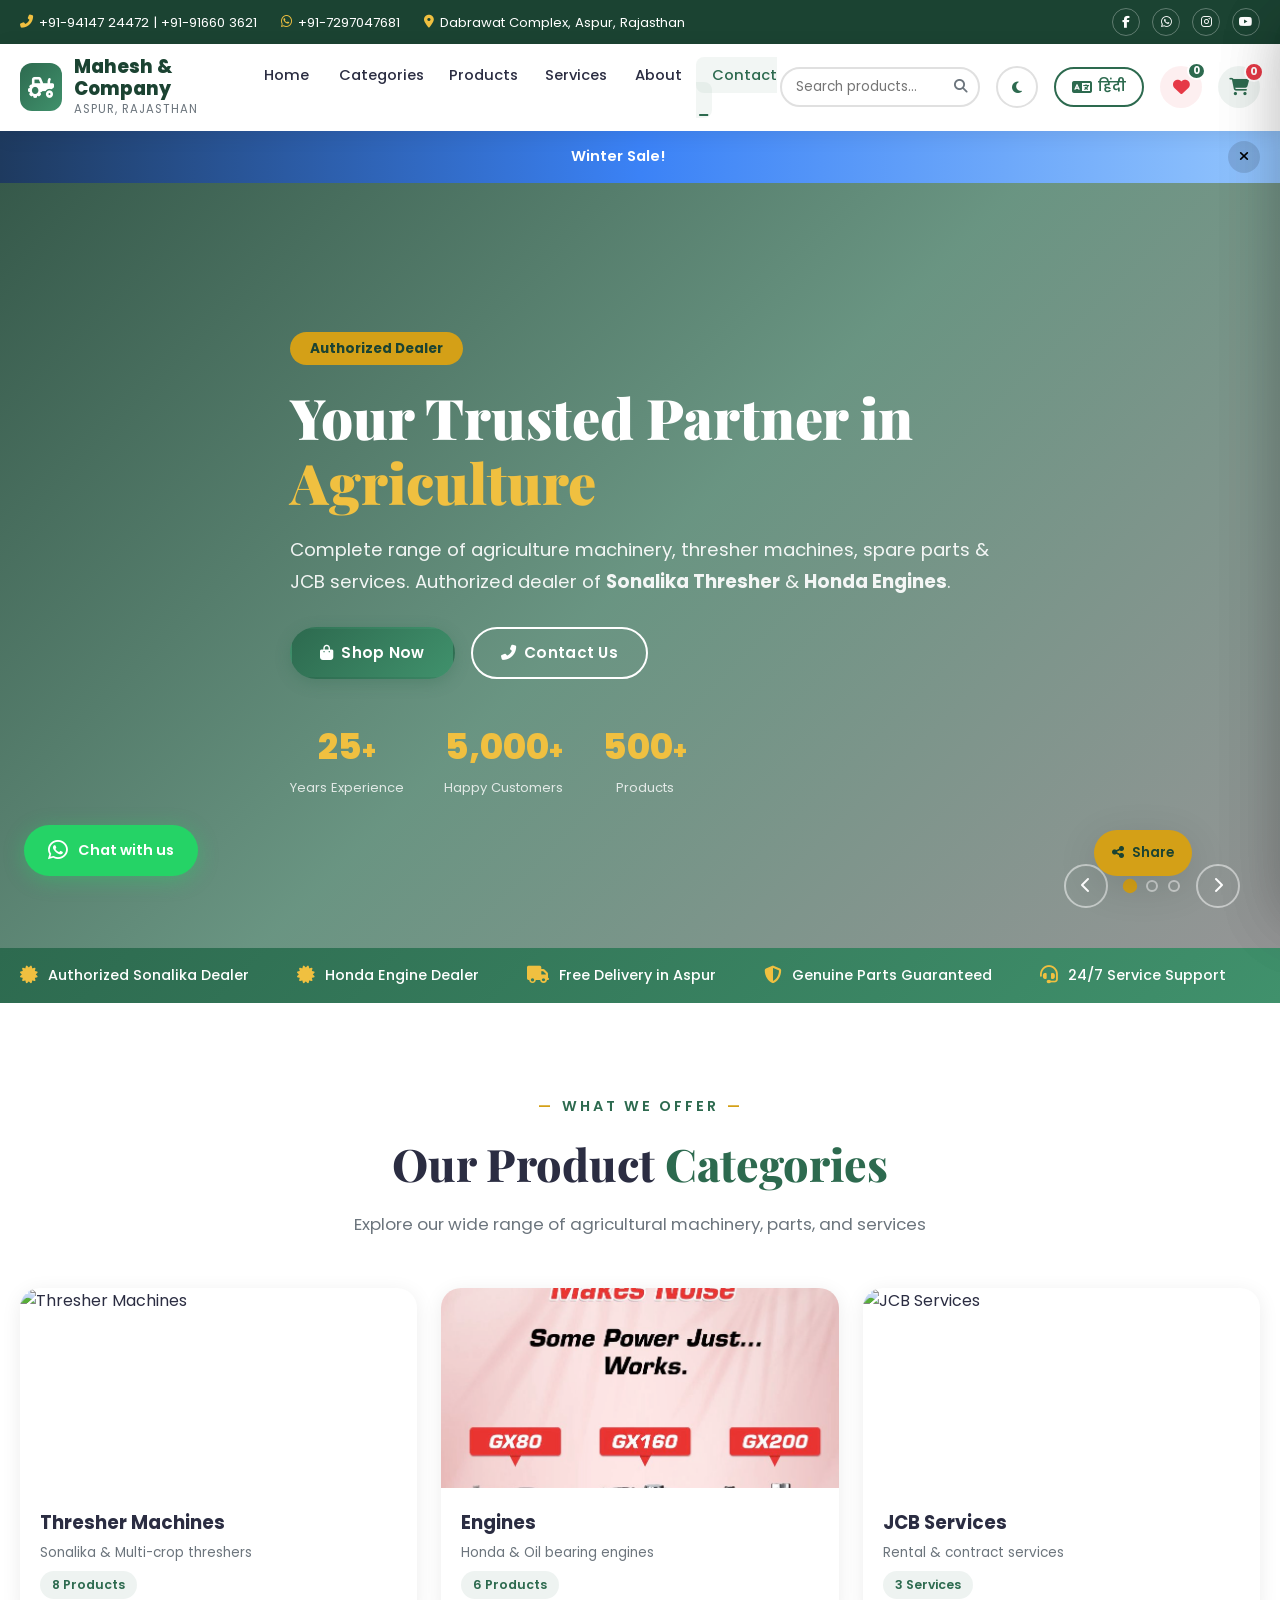
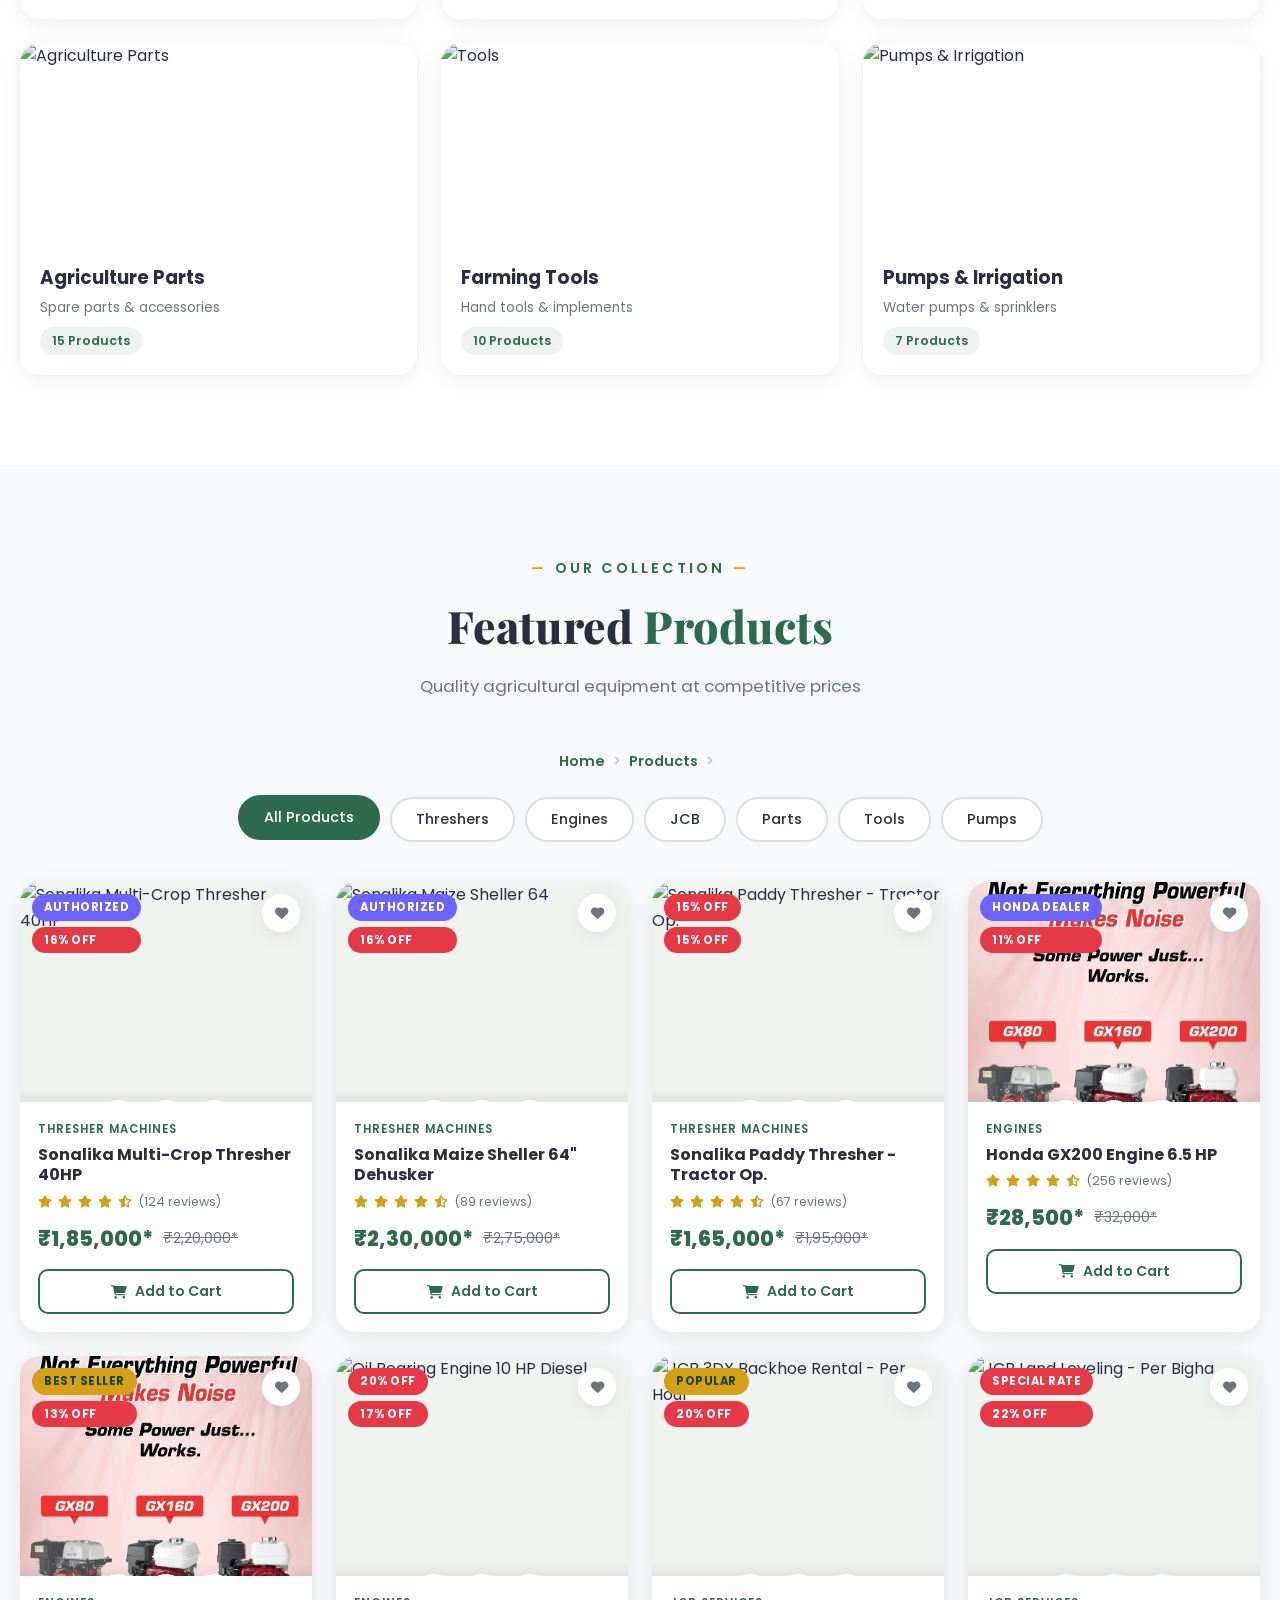
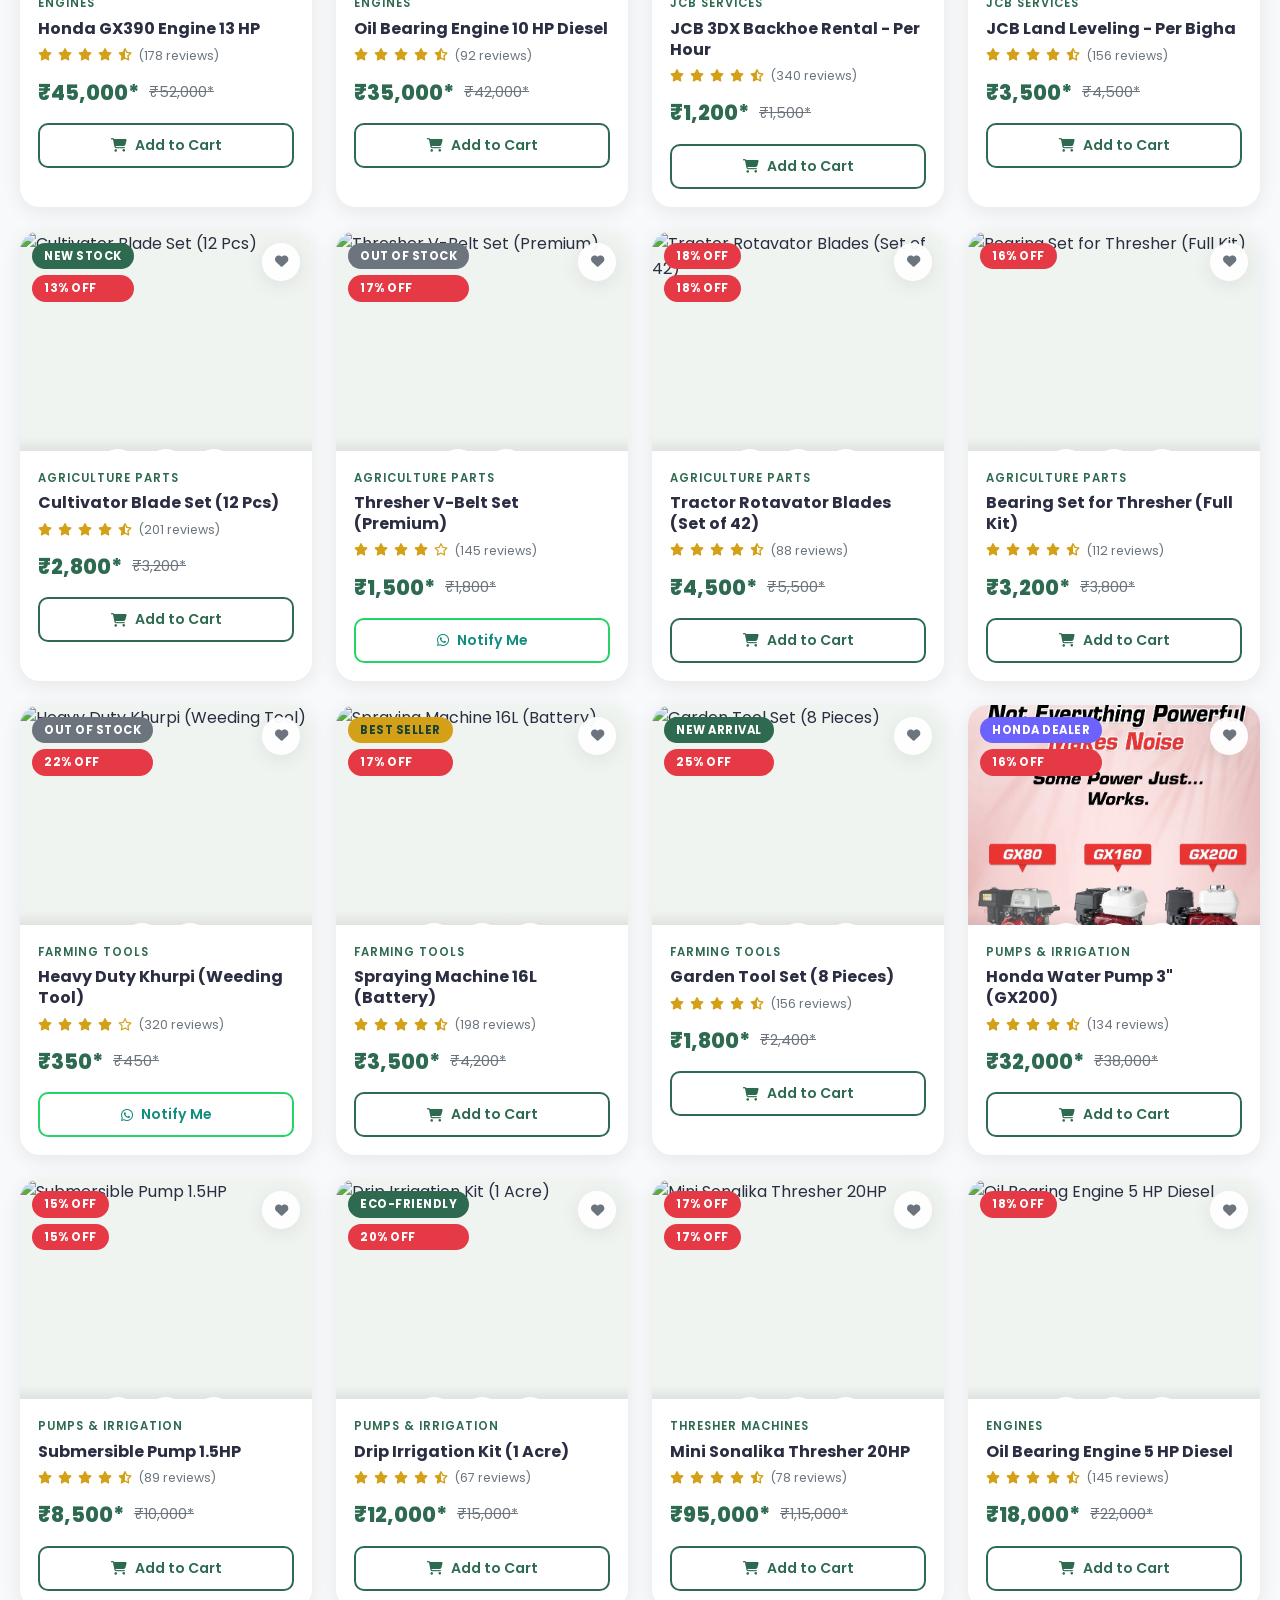
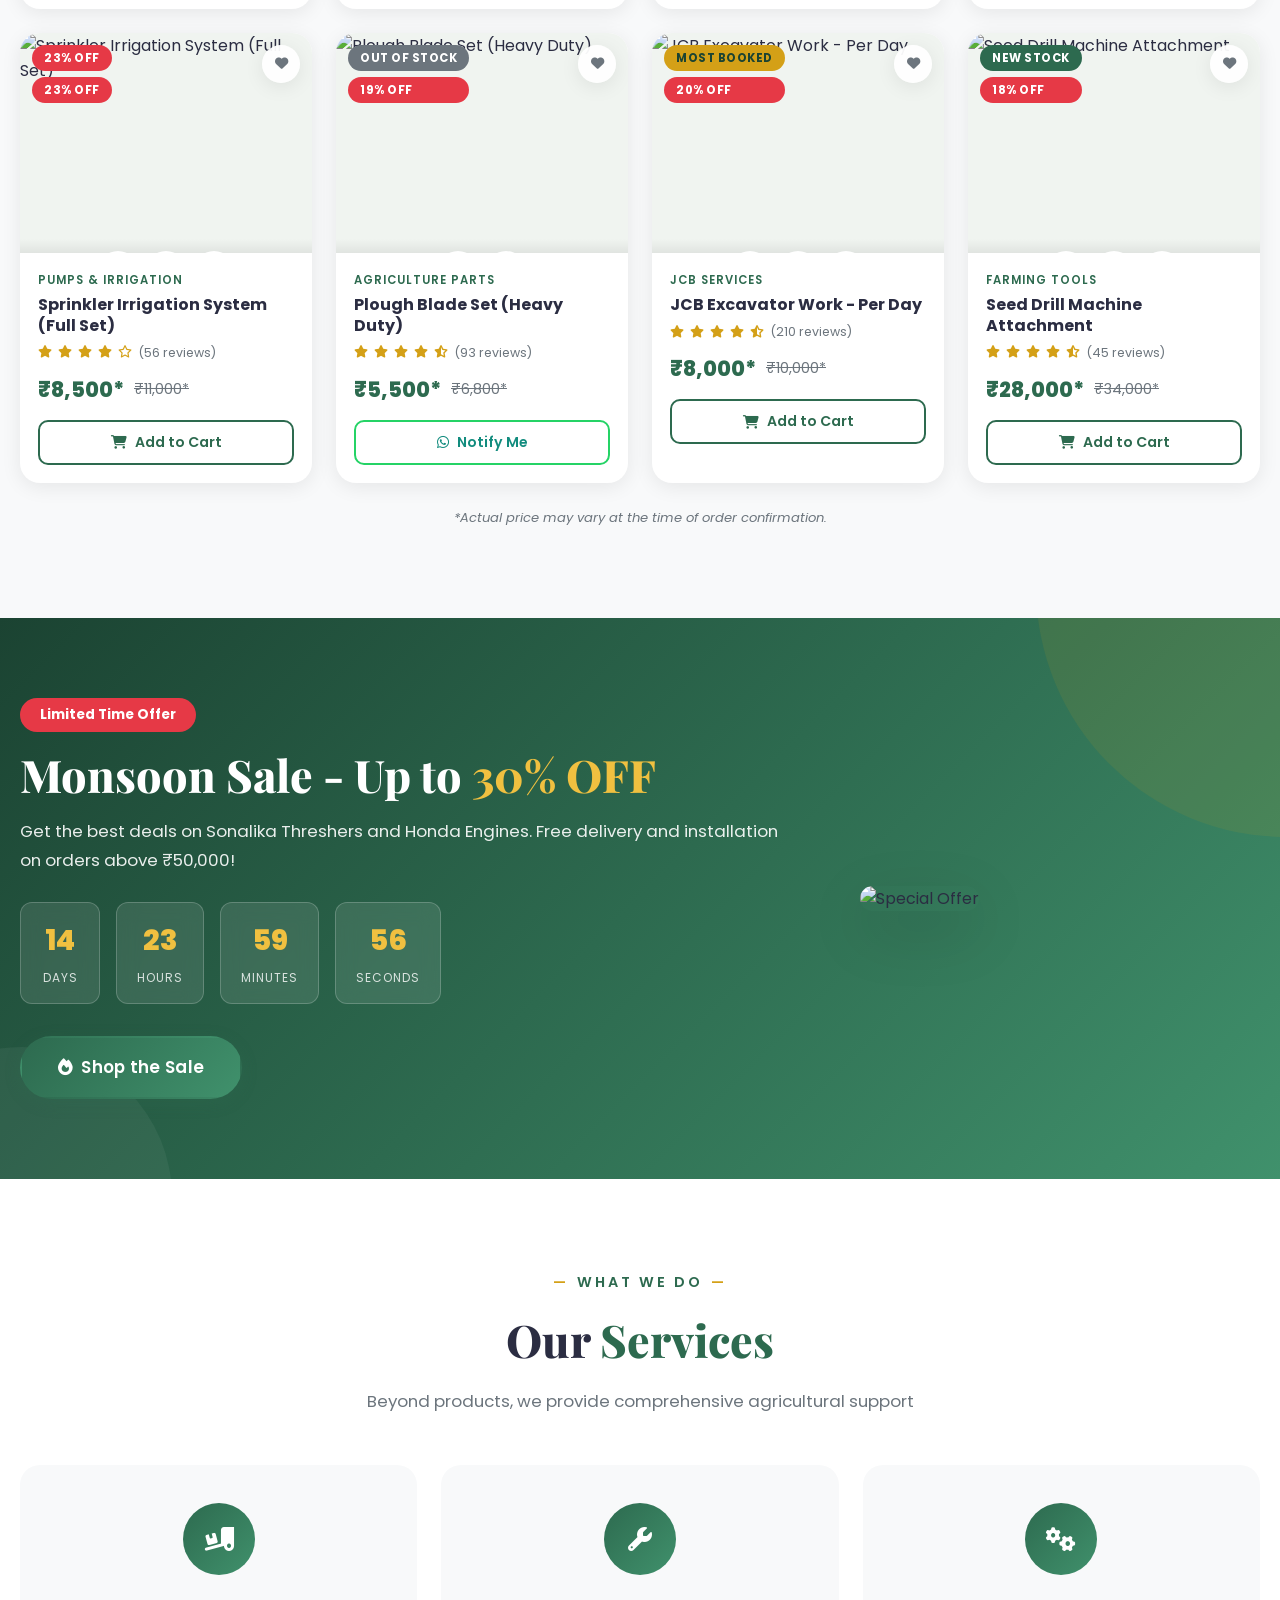
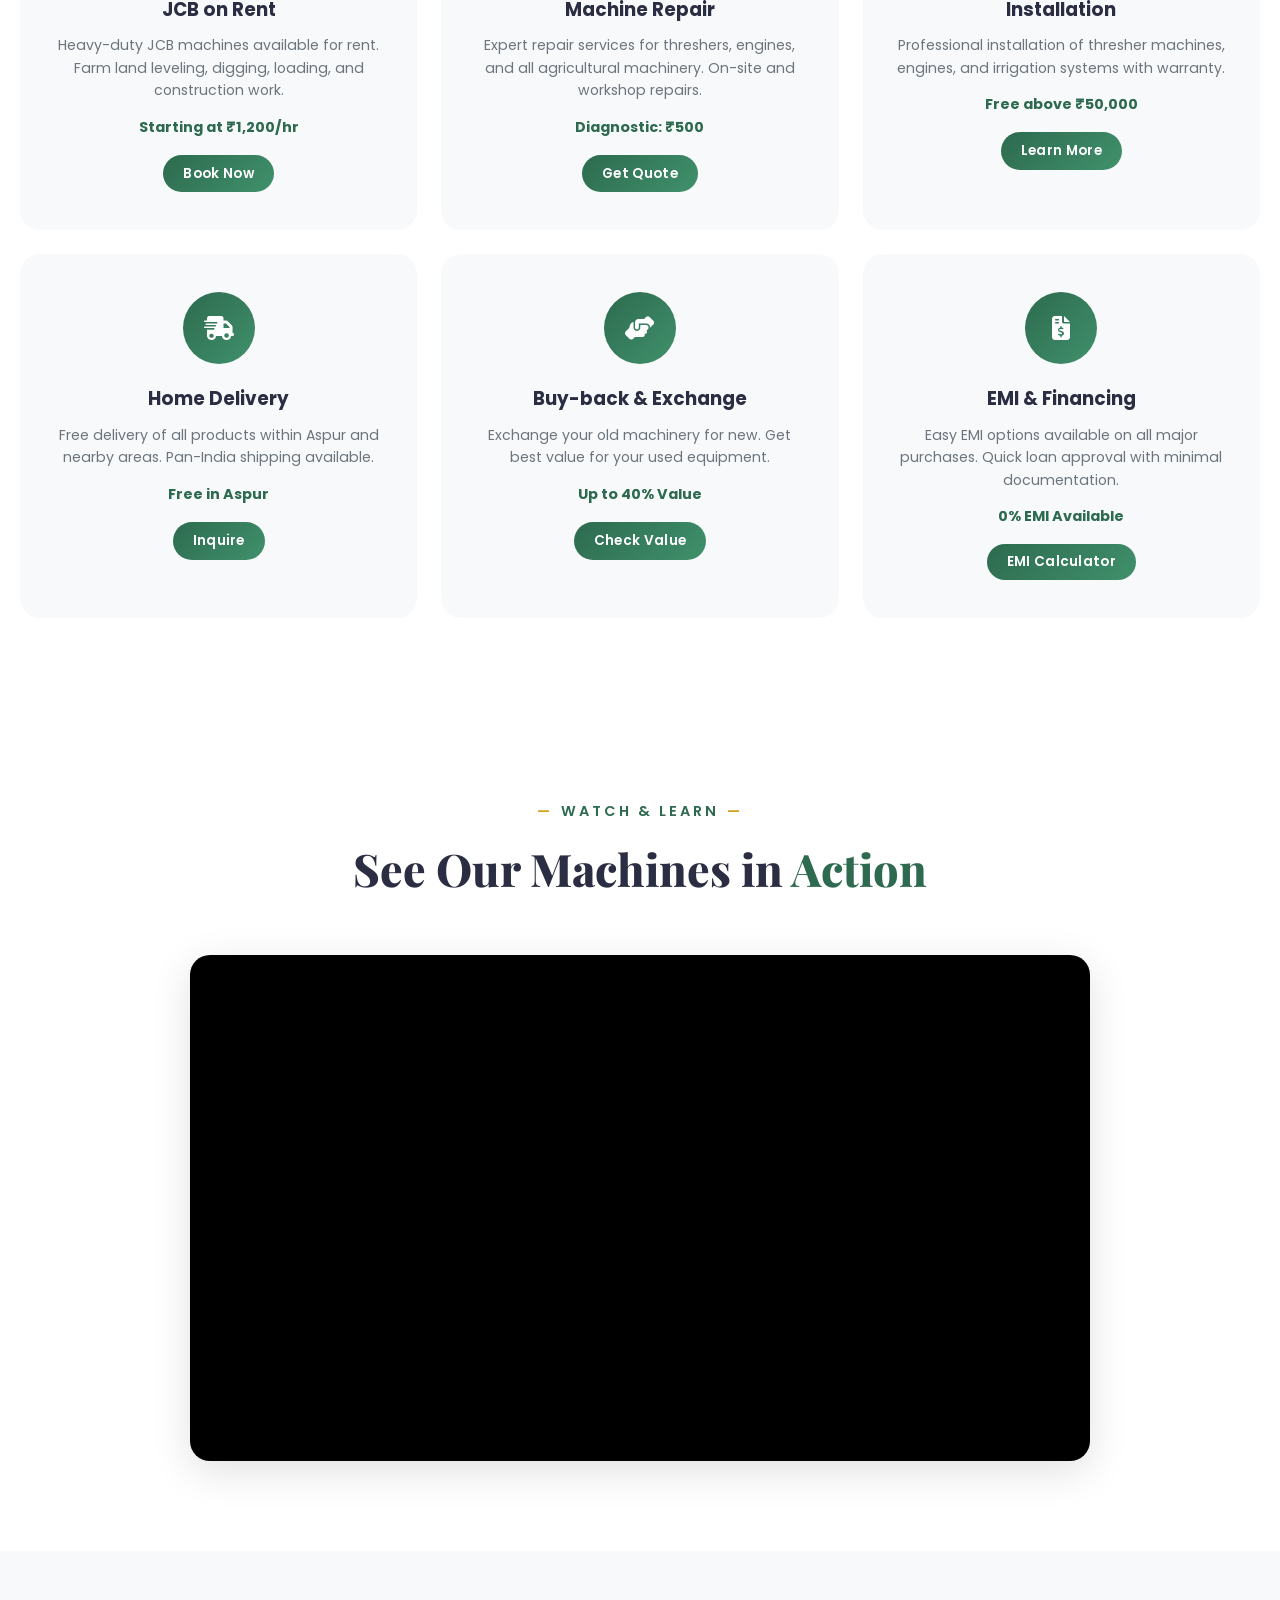
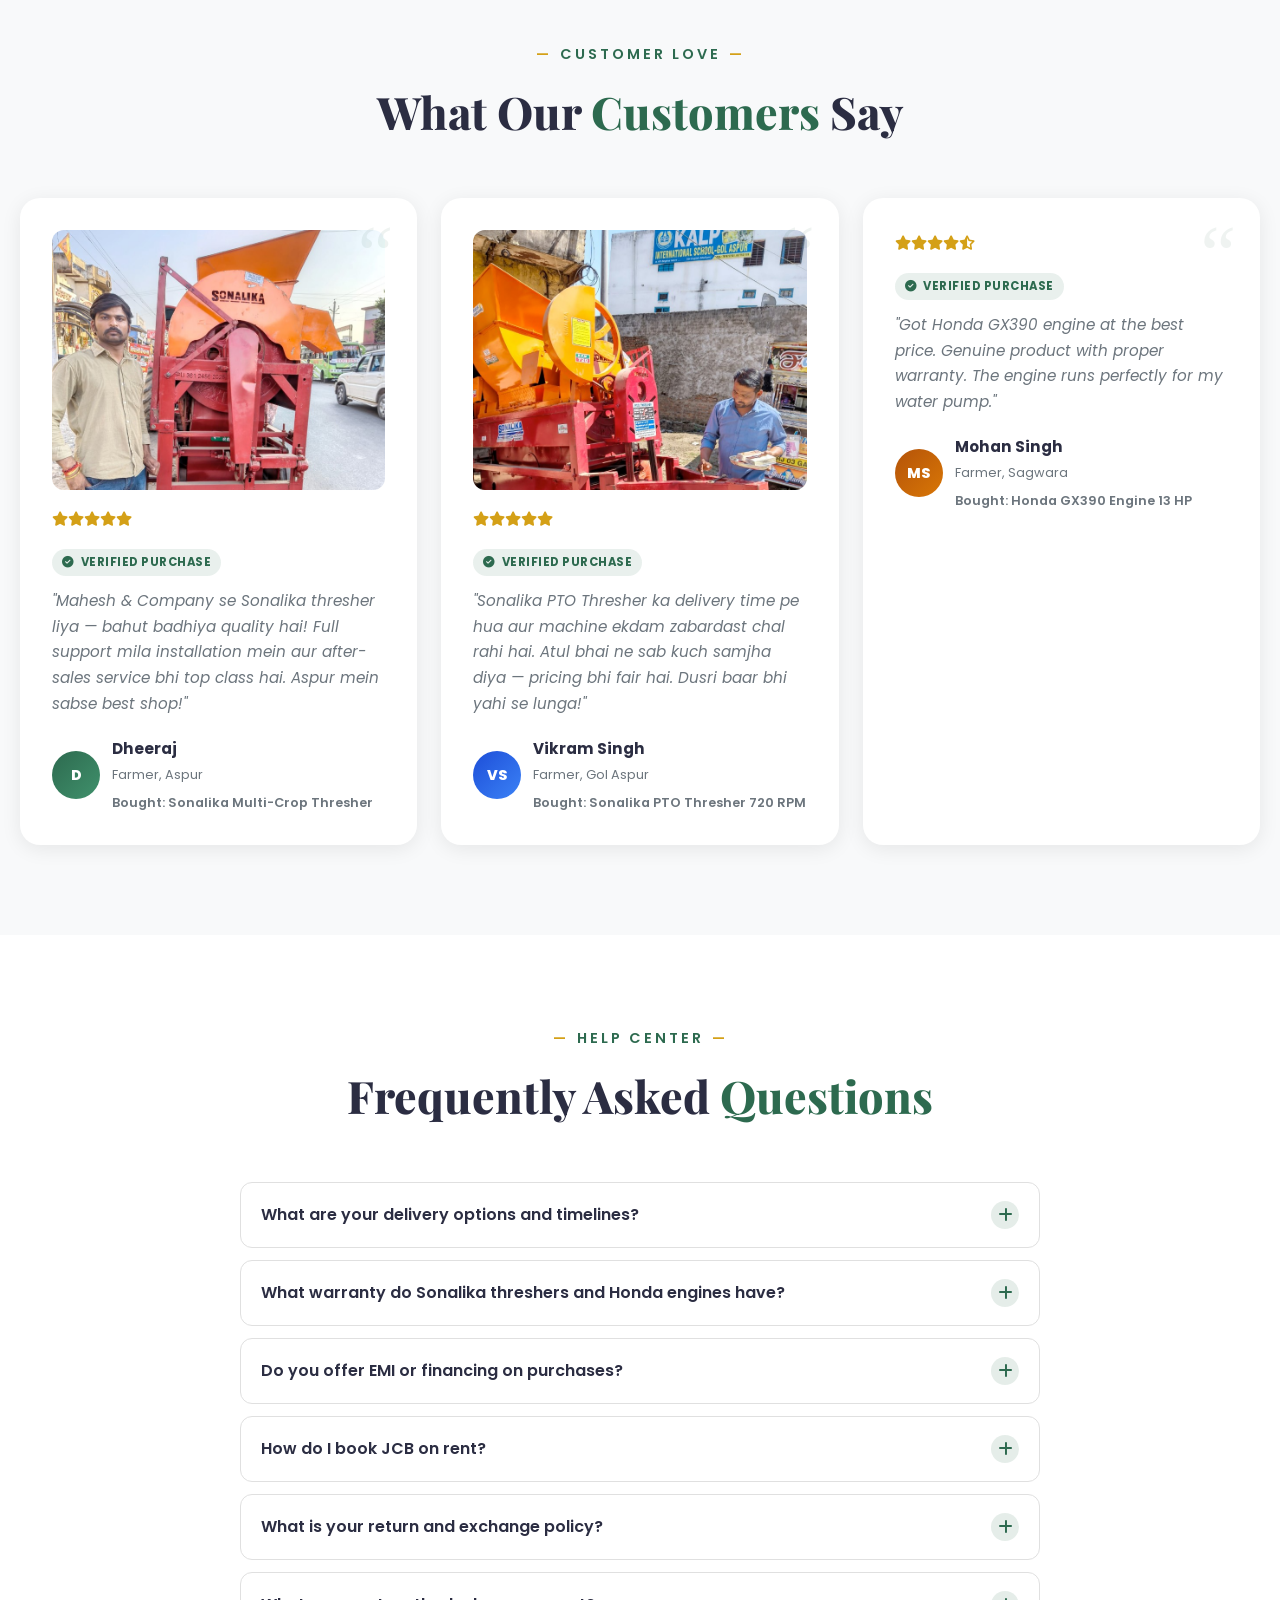
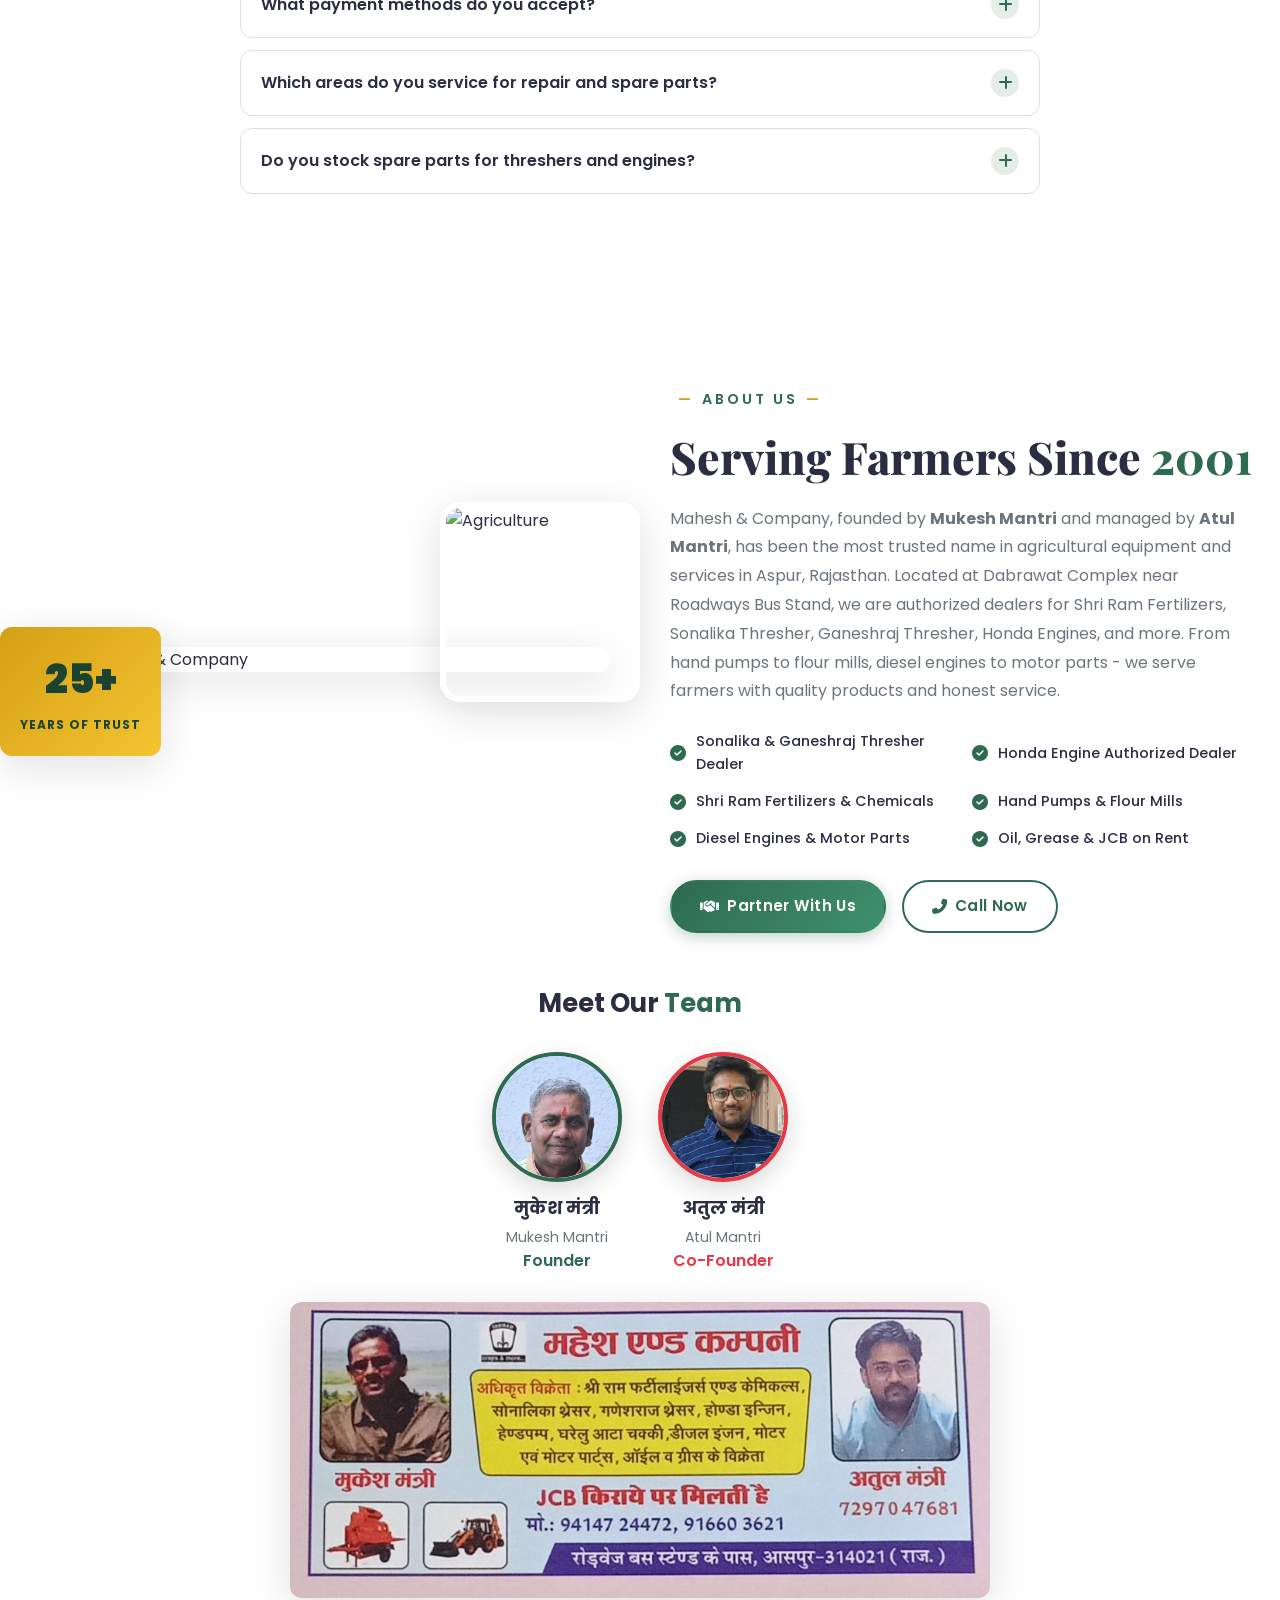
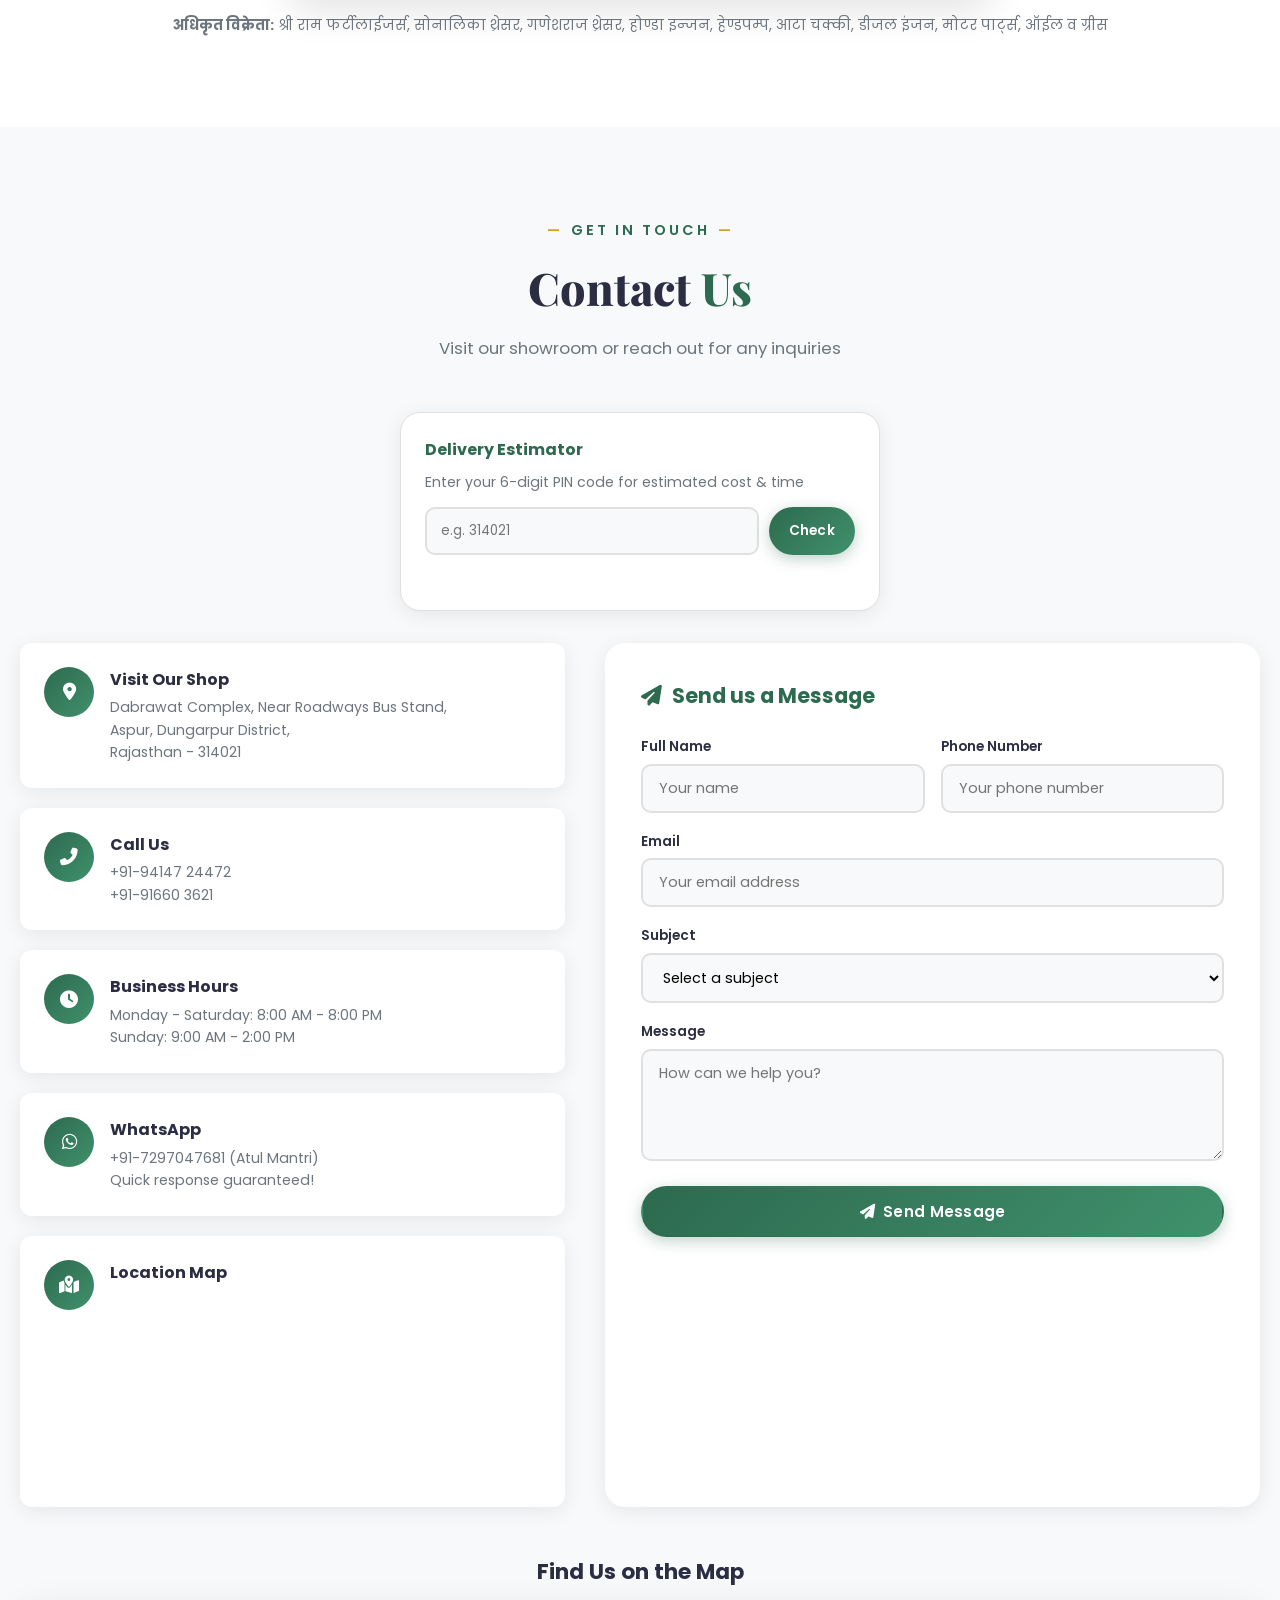
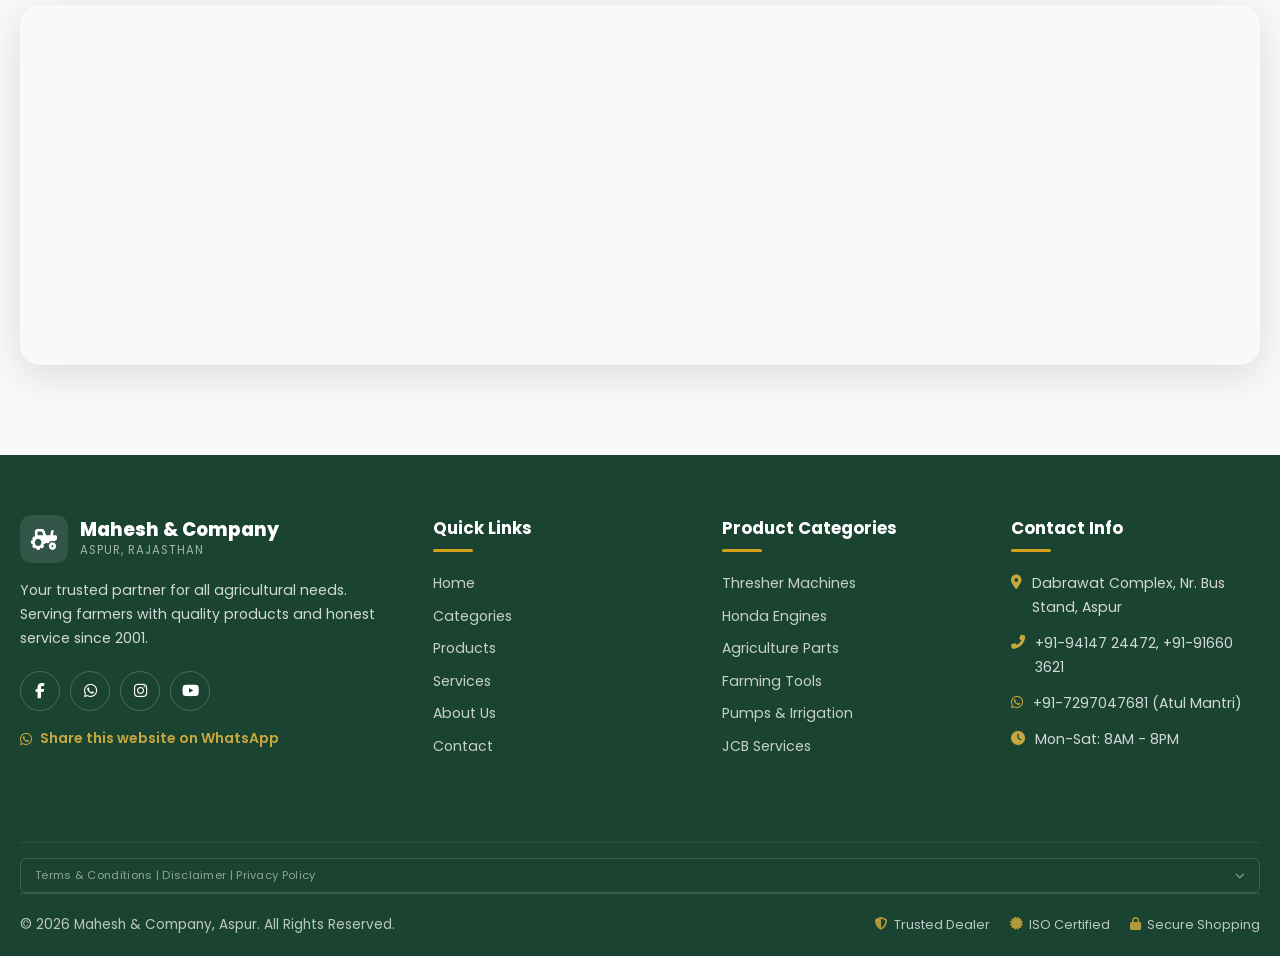
==== commit 72dc4f86: "Add Terms & Conditions, Disclaimer, and Privacy Policy section Collapsible legal section in footer c" ====
--- a/index.html
+++ b/index.html
@@ -996,6 +996,91 @@
                     </div>
                 </div>
             </div>
+            <!-- Legal Disclaimer & Terms -->
+            <div class="legal-section">
+                <button type="button" class="legal-toggle" id="legalToggle" aria-expanded="false" aria-controls="legalContent">
+                    <span>Terms &amp; Conditions | Disclaimer | Privacy Policy</span>
+                    <i class="fas fa-chevron-down legal-toggle-icon"></i>
+                </button>
+                <div class="legal-content" id="legalContent">
+
+                    <div class="legal-block">
+                        <h5>General Disclaimer</h5>
+                        <p>This website is created and maintained solely for <strong>informational and promotional/advertising purposes</strong>. The content presented on this website, including but not limited to text, descriptions, specifications, features, images, graphics, photographs, pricing, availability, offers, discounts, and any other material, is intended for general information and advertisement only and <strong>does not constitute a binding offer, contract, warranty, or guarantee of any kind</strong>.</p>
+                        <p>Mahesh &amp; Company ("the Company", "we", "us", "our") makes <strong>no representations or warranties</strong>, express or implied, regarding the accuracy, completeness, reliability, suitability, or availability of any information, product, service, or related graphic contained on this website. Any reliance you place on such information is strictly at your own risk.</p>
+                    </div>
+
+                    <div class="legal-block">
+                        <h5>Product Information &amp; Pricing</h5>
+                        <p>All product descriptions, specifications, features, dimensions, weights, capacities, and performance data displayed on this website are <strong>approximate and indicative only</strong>. Actual products may differ in appearance, specifications, and features from those shown. Product availability, models, and variants are subject to change without prior notice.</p>
+                        <p><strong>All prices displayed are indicative and for reference purposes only.</strong> Actual prices may vary at the time of order confirmation and are subject to change without notice based on market conditions, manufacturer pricing, taxes, duties, transportation costs, and other applicable charges. Final pricing will be confirmed at the point of sale. The asterisk (*) symbol next to prices denotes that the displayed price is an estimate only.</p>
+                        <p>Offers, discounts, schemes, EMI plans, and promotional deals mentioned on this website are subject to terms, availability, and may be modified or withdrawn at any time without prior notice.</p>
+                    </div>
+
+                    <div class="legal-block">
+                        <h5>Images &amp; Visual Content</h5>
+                        <p><strong>Images, photographs, graphics, illustrations, icons, and visual representations</strong> used on this website are for <strong>illustrative and advertising purposes only</strong>. Many images may be sourced from the internet, stock photo libraries, manufacturer websites, or other publicly available sources and are used in good faith for representational purposes. These images <strong>may not accurately represent</strong> the actual products, their colour, size, finish, condition, or appearance.</p>
+                        <p>All trademarks, brand names, logos, product images, and copyrighted material appearing on this website belong to their respective owners. The use of any third-party images, trademarks, or brand names on this website is solely for identification and informational purposes and <strong>does not imply any affiliation, endorsement, or sponsorship</strong> by the respective trademark or copyright holders unless explicitly stated. If any copyright holder believes that their intellectual property has been used inappropriately, they may contact us for prompt removal.</p>
+                    </div>
+
+                    <div class="legal-block">
+                        <h5>No Warranty &amp; Limitation of Liability</h5>
+                        <p>This website and all its content are provided on an <strong>"as is" and "as available"</strong> basis. To the fullest extent permitted by applicable law, we disclaim all warranties, express or implied, including but not limited to implied warranties of merchantability, fitness for a particular purpose, and non-infringement.</p>
+                        <p>In no event shall Mahesh &amp; Company, its owners, directors, employees, partners, agents, suppliers, or affiliates be liable for any direct, indirect, incidental, special, consequential, or punitive damages, including without limitation, loss of profits, data, use, goodwill, or other intangible losses, resulting from (i) your access to or use of or inability to access or use this website; (ii) any conduct or content of any third party on this website; (iii) any content obtained from this website; (iv) any decision made or action taken based on the information provided on this website; (v) unauthorized access, use, or alteration of your transmissions or content.</p>
+                    </div>
+
+                    <div class="legal-block">
+                        <h5>Third-Party Links &amp; Services</h5>
+                        <p>This website may contain links to external websites, third-party services, or resources that are not owned or controlled by Mahesh &amp; Company. We have no control over and assume no responsibility for the content, privacy policies, or practices of any third-party websites or services. You acknowledge and agree that we shall not be responsible or liable for any damage or loss caused by or in connection with the use of any such content, goods, or services available through any such websites or services.</p>
+                    </div>
+
+                    <div class="legal-block">
+                        <h5>Customer Reviews &amp; Testimonials</h5>
+                        <p>Customer reviews, testimonials, ratings, and feedback displayed on this website are <strong>representations for promotional purposes</strong> and may have been edited, summarized, or paraphrased for clarity and brevity. They represent individual experiences and opinions and do not constitute a guarantee or promise of similar results. Names and identifying details may have been changed to protect privacy.</p>
+                    </div>
+
+                    <div class="legal-block">
+                        <h5>Dealership &amp; Authorization</h5>
+                        <p>References to authorized dealership, ISO certification, and brand partnerships on this website are based on information available at the time of publishing. Dealership agreements and certifications are subject to renewal, modification, or termination by the respective brands/authorities. We recommend verifying current authorization status directly with the respective brand or certifying authority before making purchasing decisions based on such claims.</p>
+                    </div>
+
+                    <div class="legal-block">
+                        <h5>Communication &amp; Orders</h5>
+                        <p>Any communication, enquiry, order placement, or transaction initiated through this website (including WhatsApp, phone calls, contact forms, or any other medium linked from this website) is subject to final confirmation and acceptance by Mahesh &amp; Company. Submitting an enquiry or order through this website <strong>does not constitute a confirmed sale or binding agreement</strong>. All orders are subject to verification, stock availability, and acceptance at our sole discretion.</p>
+                    </div>
+
+                    <div class="legal-block">
+                        <h5>Delivery &amp; Service Area</h5>
+                        <p>Delivery estimates, timelines, service area coverage, and related information provided on this website are approximate and for reference only. Actual delivery times and service availability may vary based on location, stock availability, logistics, weather, and other factors beyond our control.</p>
+                    </div>
+
+                    <div class="legal-block">
+                        <h5>Privacy &amp; Data Usage</h5>
+                        <p>Any personal information provided by you through this website (including name, phone number, email, address, or PIN code) will be used solely for the purpose of responding to your enquiry, processing your request, or facilitating communication. We do not sell, trade, or rent your personal information to third parties. However, we cannot guarantee the absolute security of data transmitted over the internet.</p>
+                    </div>
+
+                    <div class="legal-block">
+                        <h5>Indemnification</h5>
+                        <p>You agree to indemnify, defend, and hold harmless Mahesh &amp; Company, its owners, directors, employees, and agents from and against any and all claims, damages, obligations, losses, liabilities, costs, or debt arising from: (i) your use of and access to this website; (ii) your violation of any term of these Terms &amp; Conditions; (iii) your violation of any third-party right, including without limitation any copyright, intellectual property, or privacy right.</p>
+                    </div>
+
+                    <div class="legal-block">
+                        <h5>Governing Law &amp; Jurisdiction</h5>
+                        <p>These Terms &amp; Conditions shall be governed by and construed in accordance with the laws of India. Any disputes arising out of or in connection with this website or its content shall be subject to the <strong>exclusive jurisdiction of the courts in Dungarpur, Rajasthan, India</strong>.</p>
+                    </div>
+
+                    <div class="legal-block">
+                        <h5>Modification of Terms</h5>
+                        <p>Mahesh &amp; Company reserves the right to modify, update, or change these Terms &amp; Conditions, Disclaimer, and Privacy Policy at any time without prior notice. Continued use of this website after any such changes constitutes your acceptance of the revised terms. We recommend reviewing this section periodically.</p>
+                    </div>
+
+                    <div class="legal-block legal-summary">
+                        <p><strong>By accessing and using this website, you acknowledge that you have read, understood, and agree to be bound by these Terms &amp; Conditions, Disclaimer, and Privacy Policy in their entirety.</strong></p>
+                        <p class="legal-updated">Last updated: April 2026</p>
+                    </div>
+                </div>
+            </div>
+
             <div class="footer-bottom">
                 <p>&copy; 2026 Mahesh & Company, Aspur. All Rights Reserved.</p>
                 <div class="footer-badges">
--- a/style.css
+++ b/style.css
@@ -2127,6 +2127,96 @@
     margin-top: 3px;
 }
 
+/* Legal / T&C Section */
+.legal-section {
+    border-top: 1px solid rgba(255,255,255,0.08);
+    margin-top: 30px;
+    padding-top: 15px;
+}
+
+.legal-toggle {
+    background: none;
+    border: 1px solid rgba(255,255,255,0.15);
+    border-radius: 6px;
+    color: rgba(255,255,255,0.5);
+    font-size: 0.7rem;
+    cursor: pointer;
+    display: flex;
+    align-items: center;
+    justify-content: space-between;
+    width: 100%;
+    padding: 8px 14px;
+    transition: color 0.2s, border-color 0.2s;
+    letter-spacing: 0.3px;
+    font-family: inherit;
+}
+
+.legal-toggle:hover {
+    color: rgba(255,255,255,0.75);
+    border-color: rgba(255,255,255,0.3);
+}
+
+.legal-toggle-icon {
+    font-size: 0.6rem;
+    transition: transform 0.3s;
+}
+
+.legal-toggle[aria-expanded="true"] .legal-toggle-icon {
+    transform: rotate(180deg);
+}
+
+.legal-content {
+    max-height: 0;
+    overflow: hidden;
+    transition: max-height 0.4s ease;
+    padding: 0 2px;
+}
+
+.legal-content.open {
+    max-height: 5000px;
+    padding-top: 12px;
+}
+
+.legal-block {
+    margin-bottom: 10px;
+}
+
+.legal-block h5 {
+    color: rgba(255,255,255,0.55);
+    font-size: 0.65rem;
+    font-weight: 600;
+    text-transform: uppercase;
+    letter-spacing: 0.5px;
+    margin: 0 0 3px 0;
+}
+
+.legal-block p {
+    color: rgba(255,255,255,0.38);
+    font-size: 0.6rem;
+    line-height: 1.55;
+    margin: 0 0 5px 0;
+}
+
+.legal-block strong {
+    color: rgba(255,255,255,0.5);
+}
+
+.legal-summary {
+    border-top: 1px solid rgba(255,255,255,0.08);
+    padding-top: 10px;
+    margin-top: 14px;
+}
+
+.legal-summary p:first-child {
+    font-size: 0.62rem;
+}
+
+.legal-updated {
+    font-size: 0.55rem !important;
+    font-style: italic;
+    opacity: 0.5;
+}
+
 .footer-bottom {
     border-top: 1px solid rgba(255,255,255,0.1);
     padding: 20px 0;
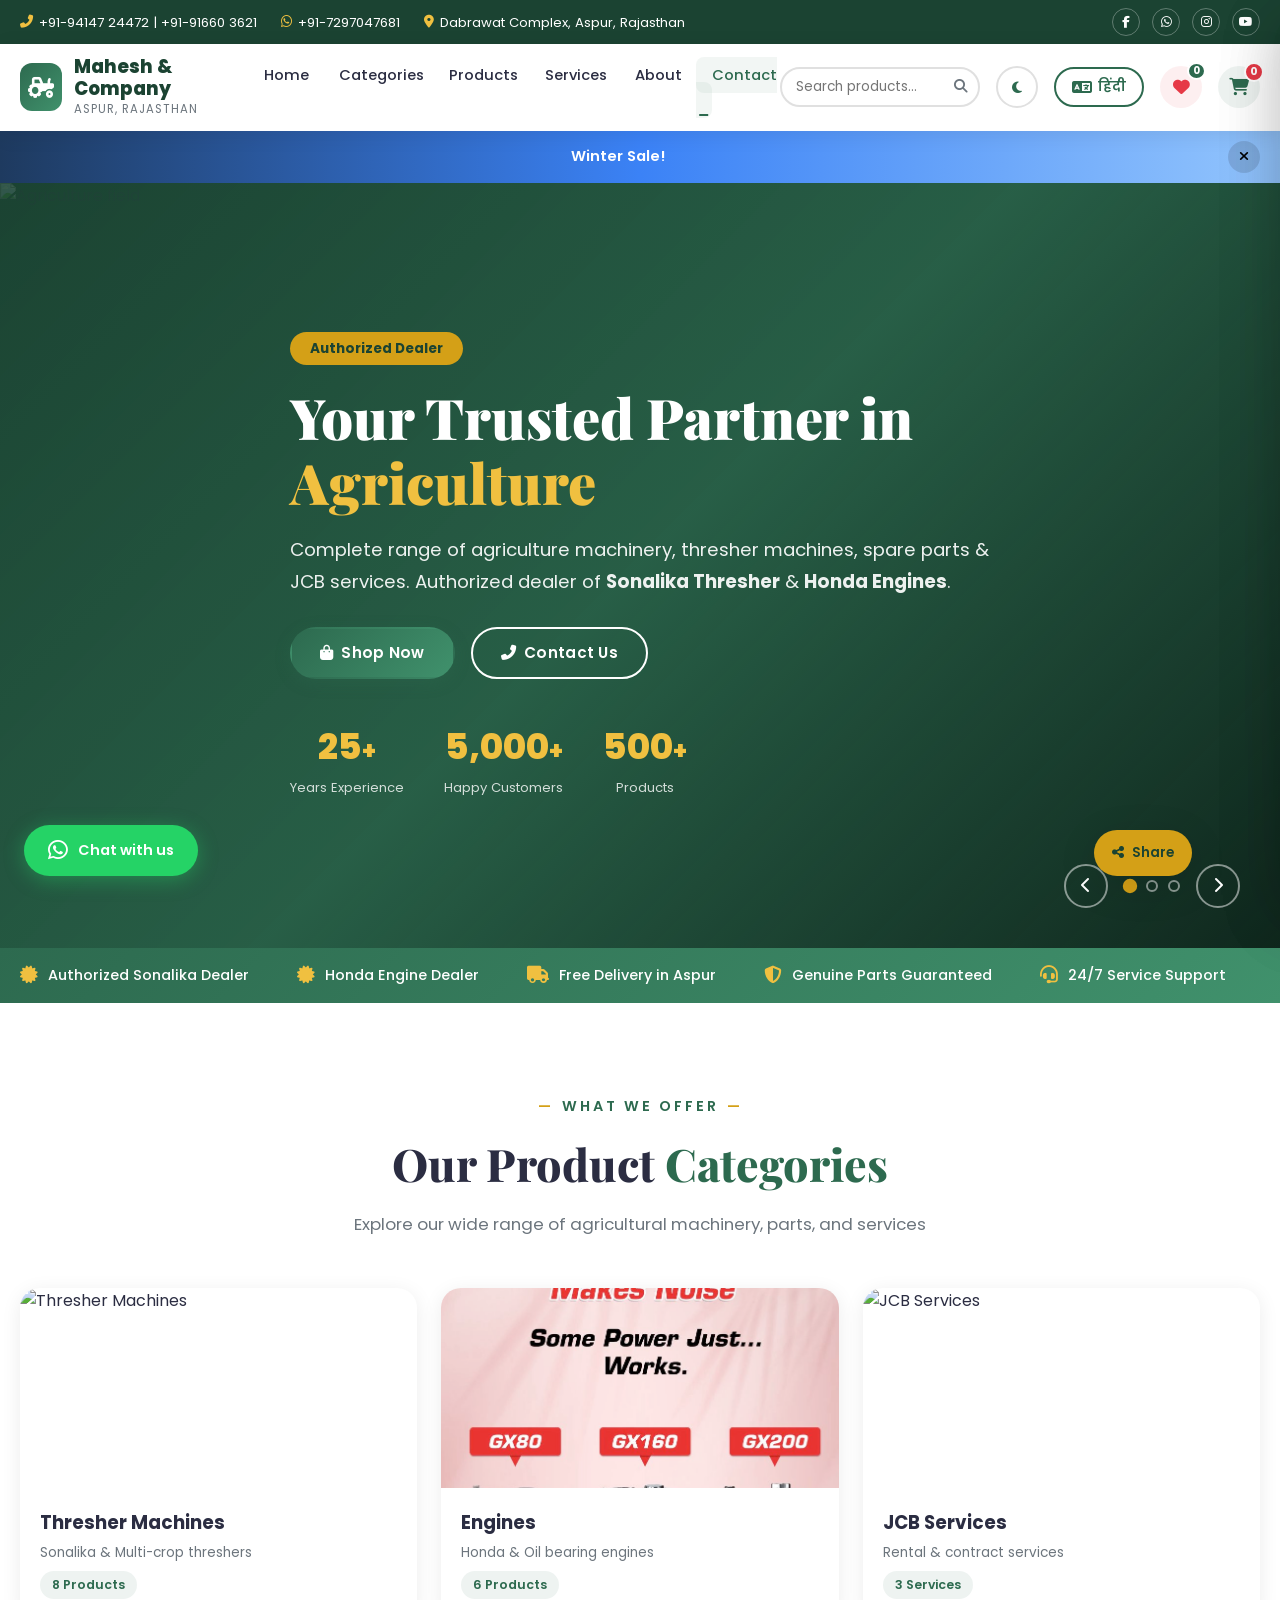
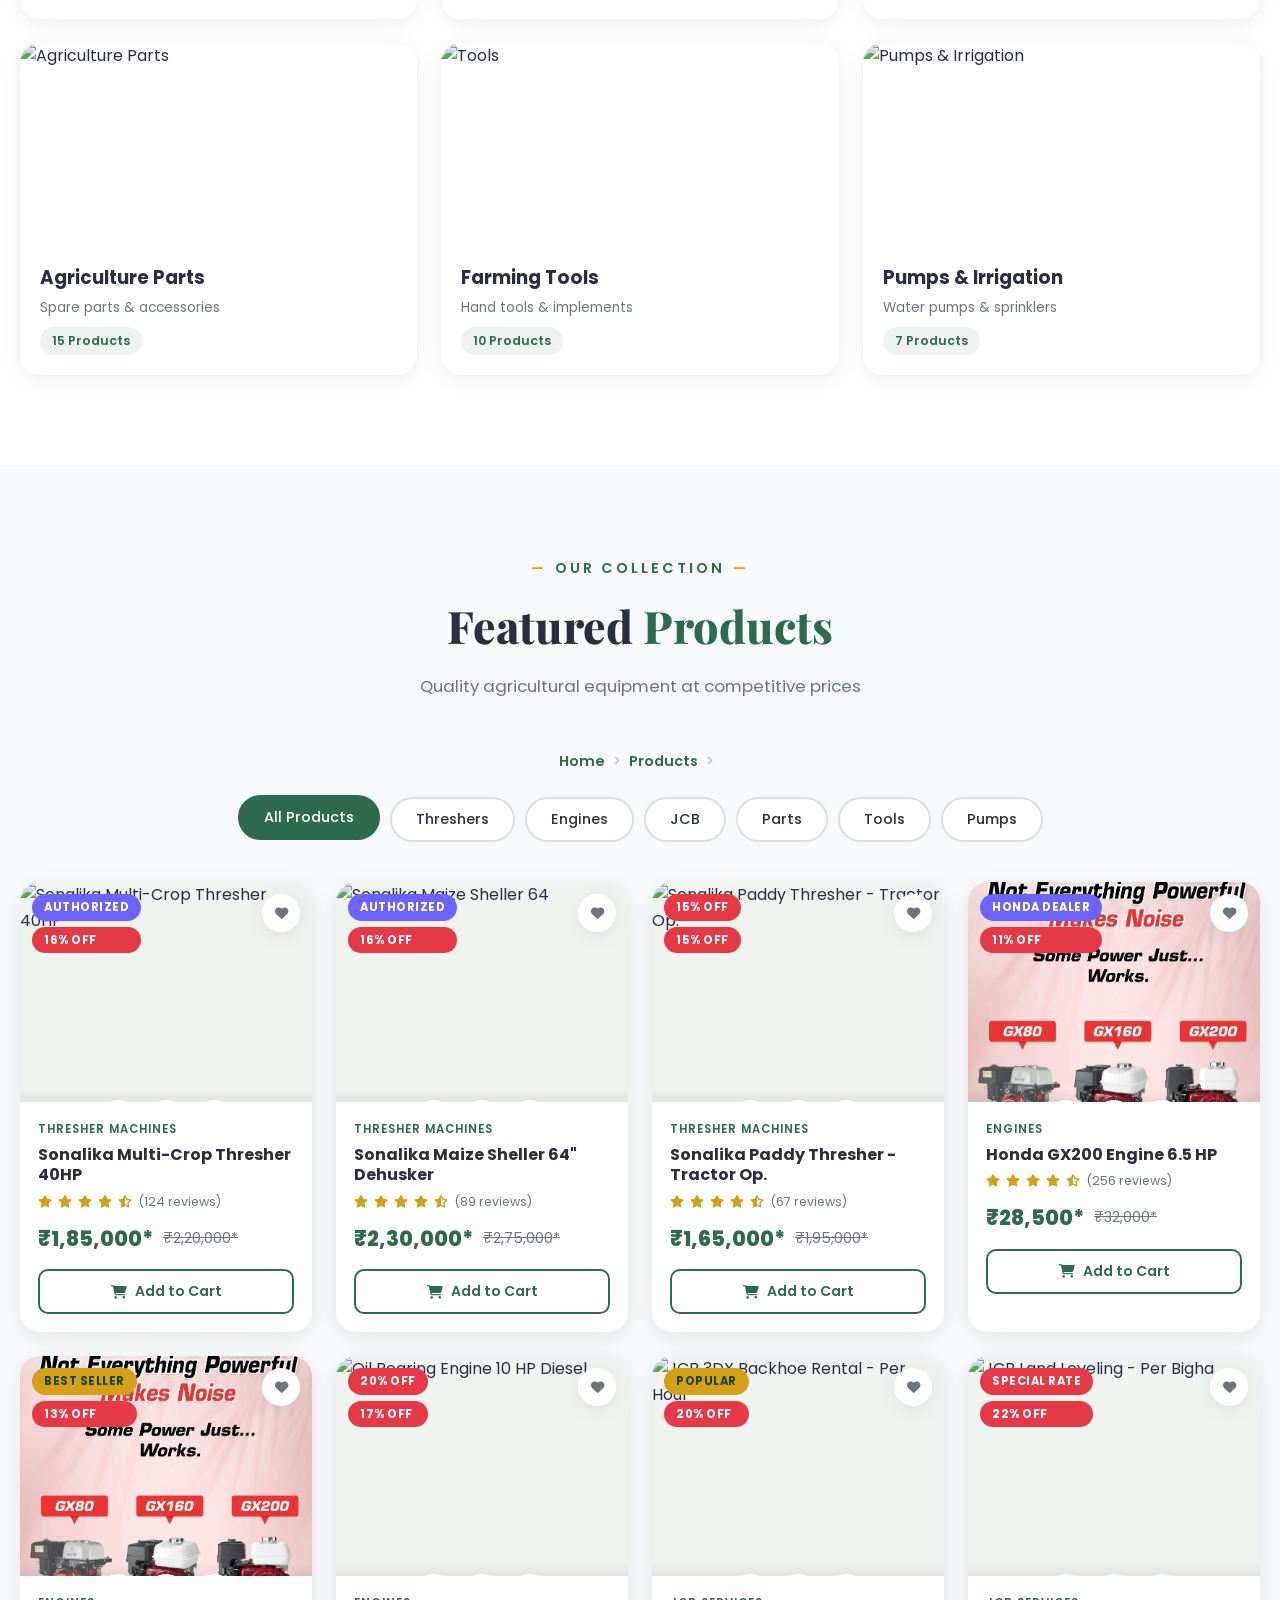
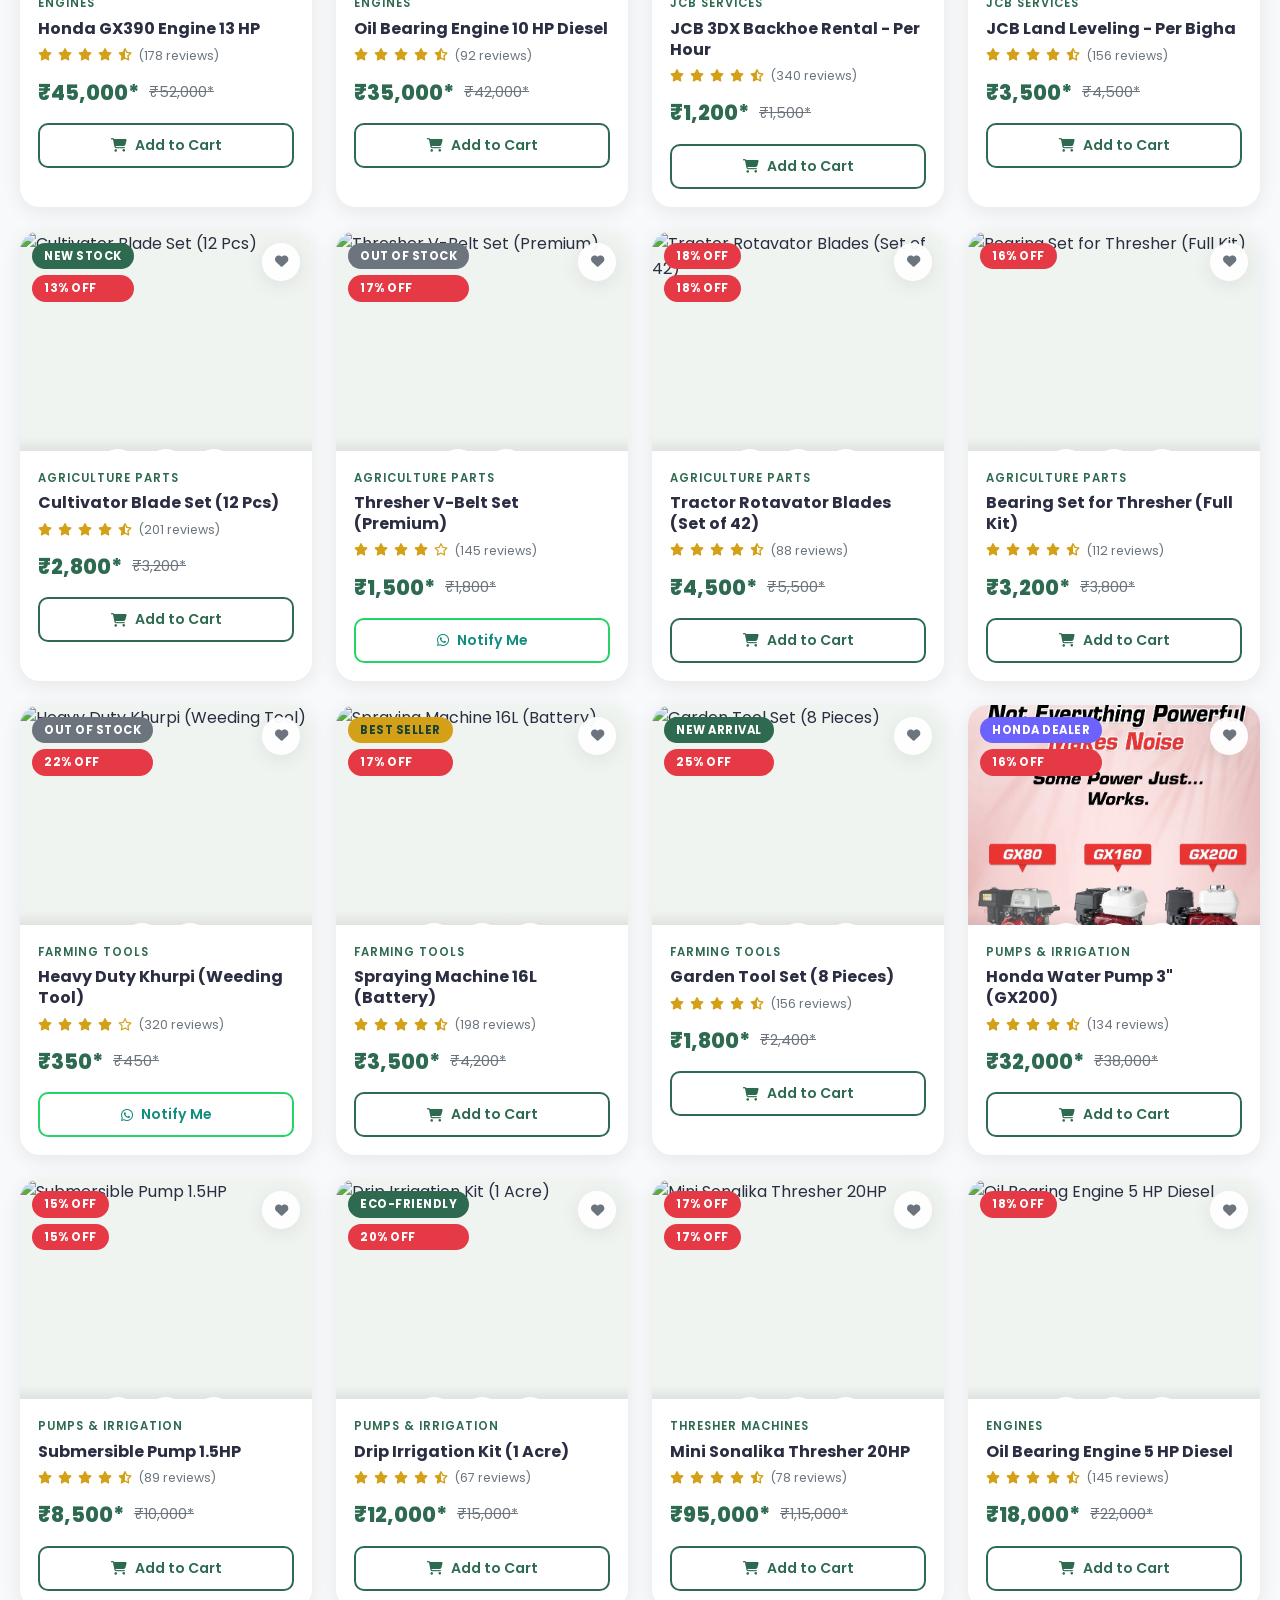
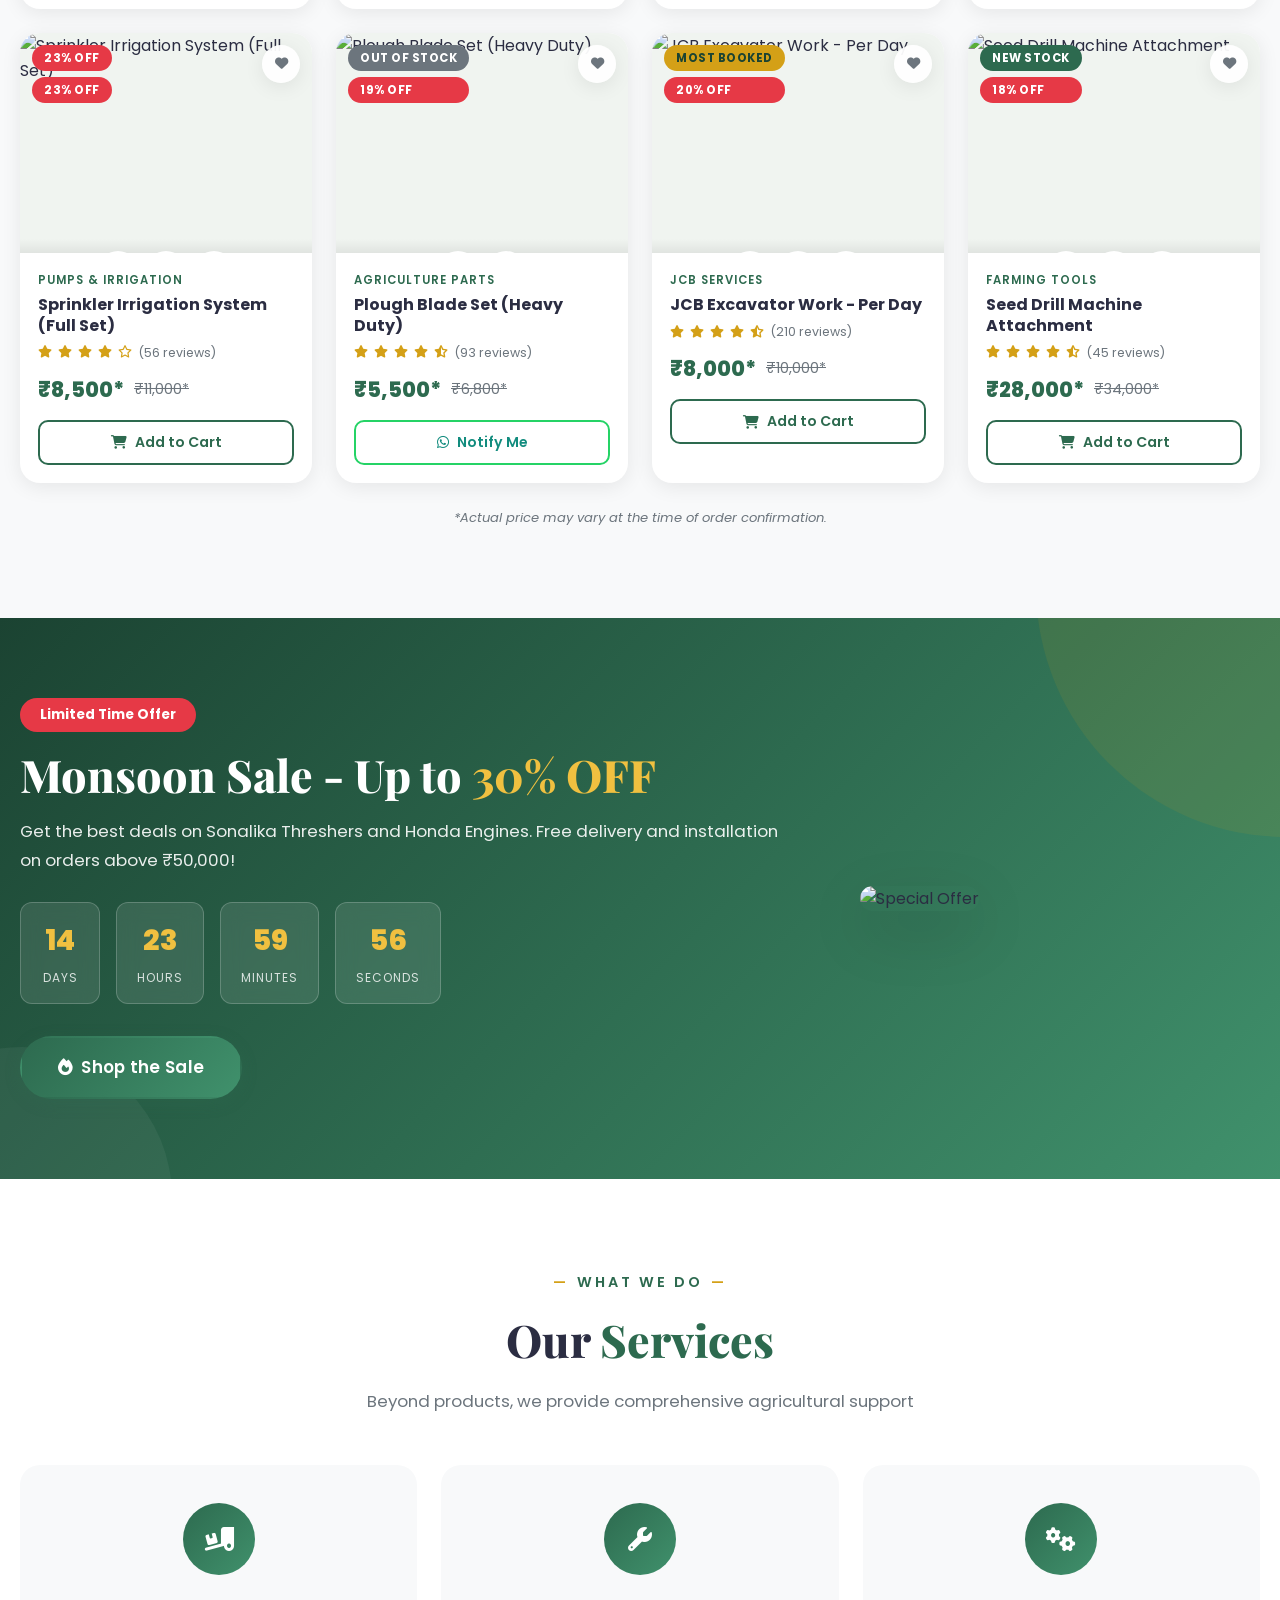
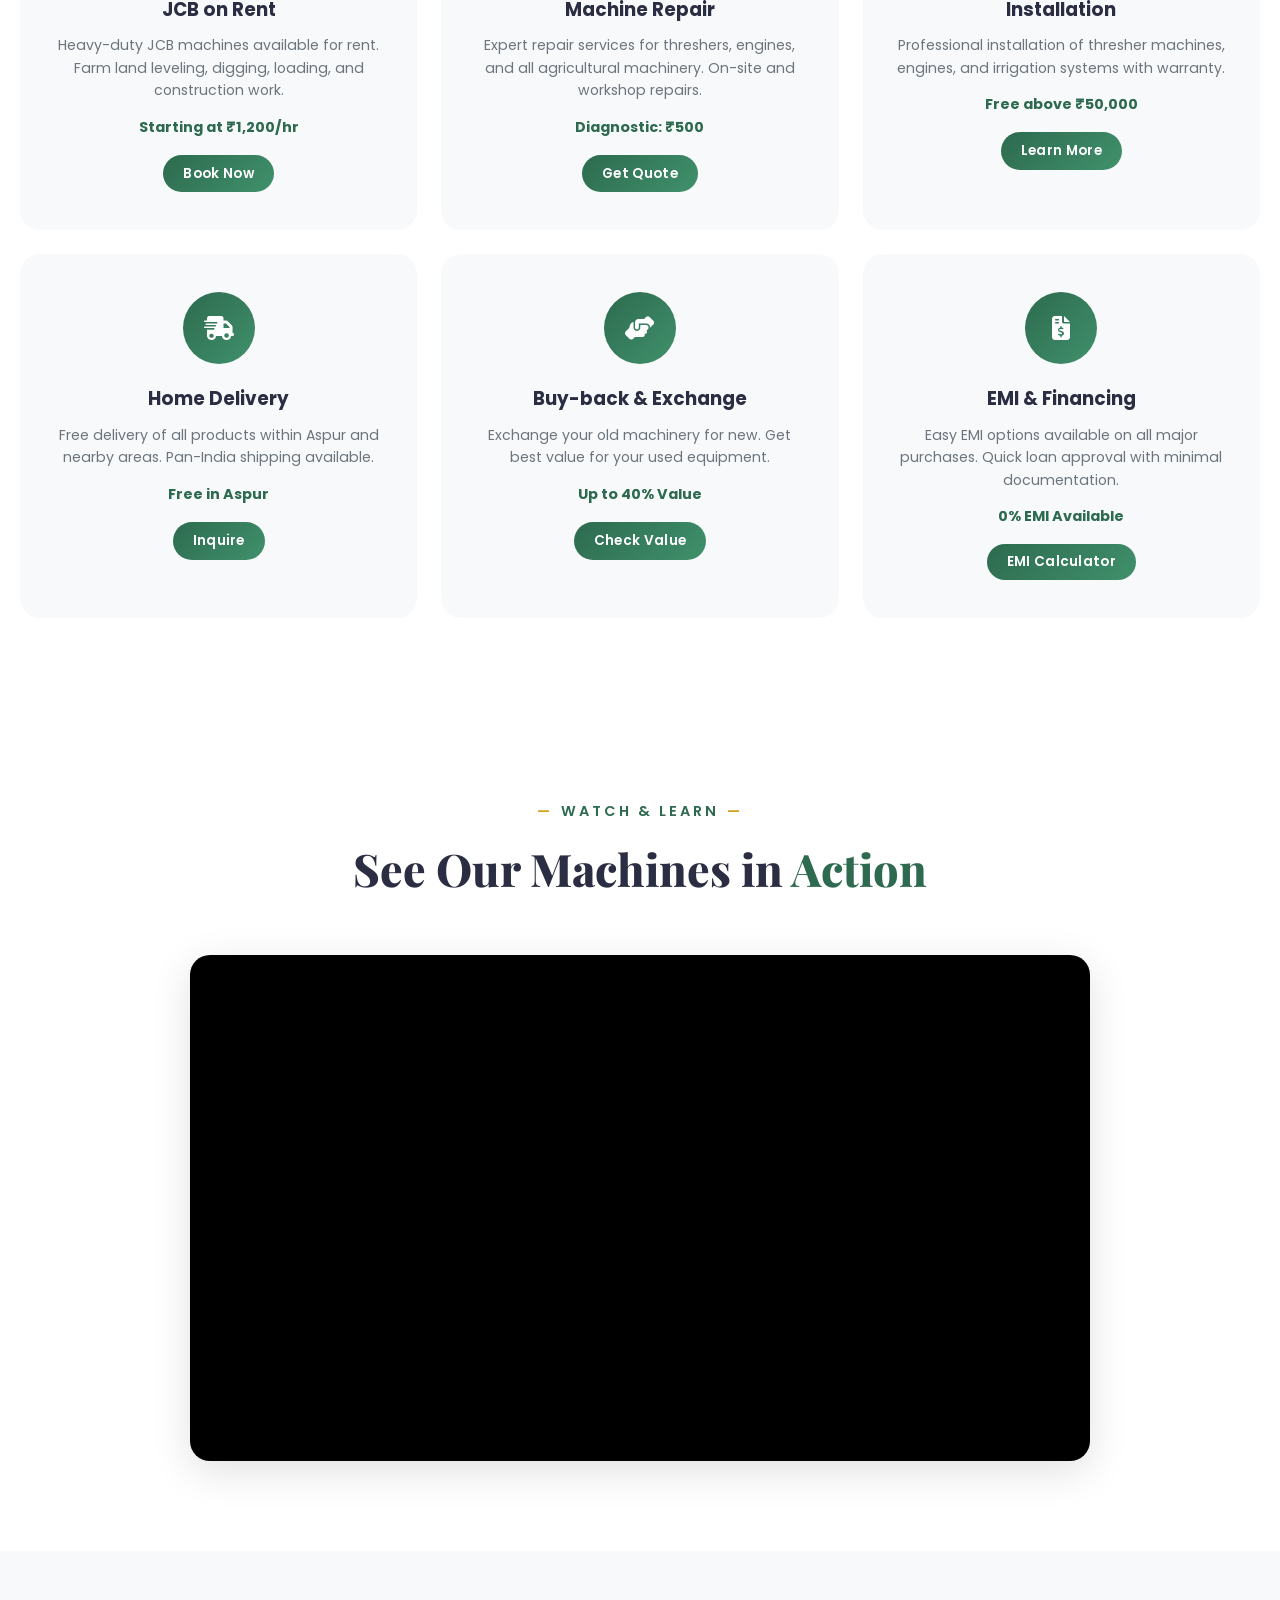
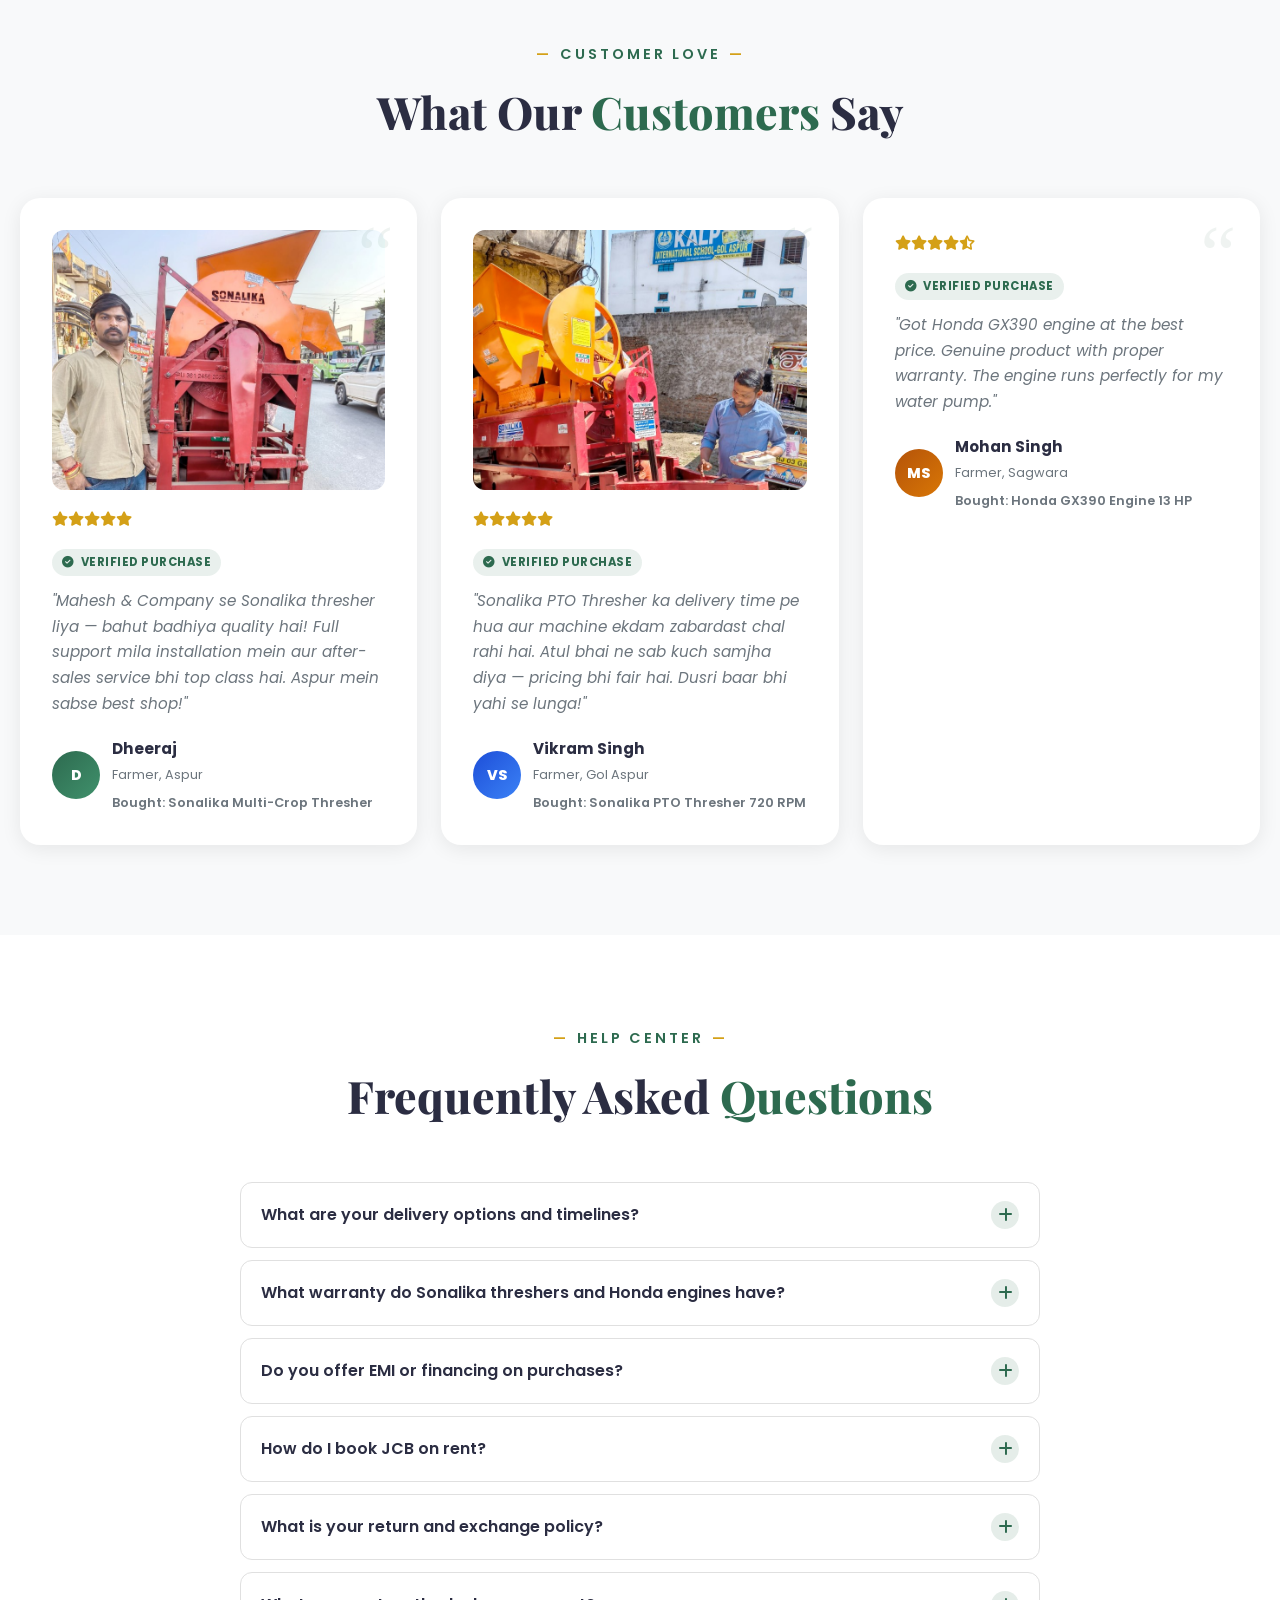
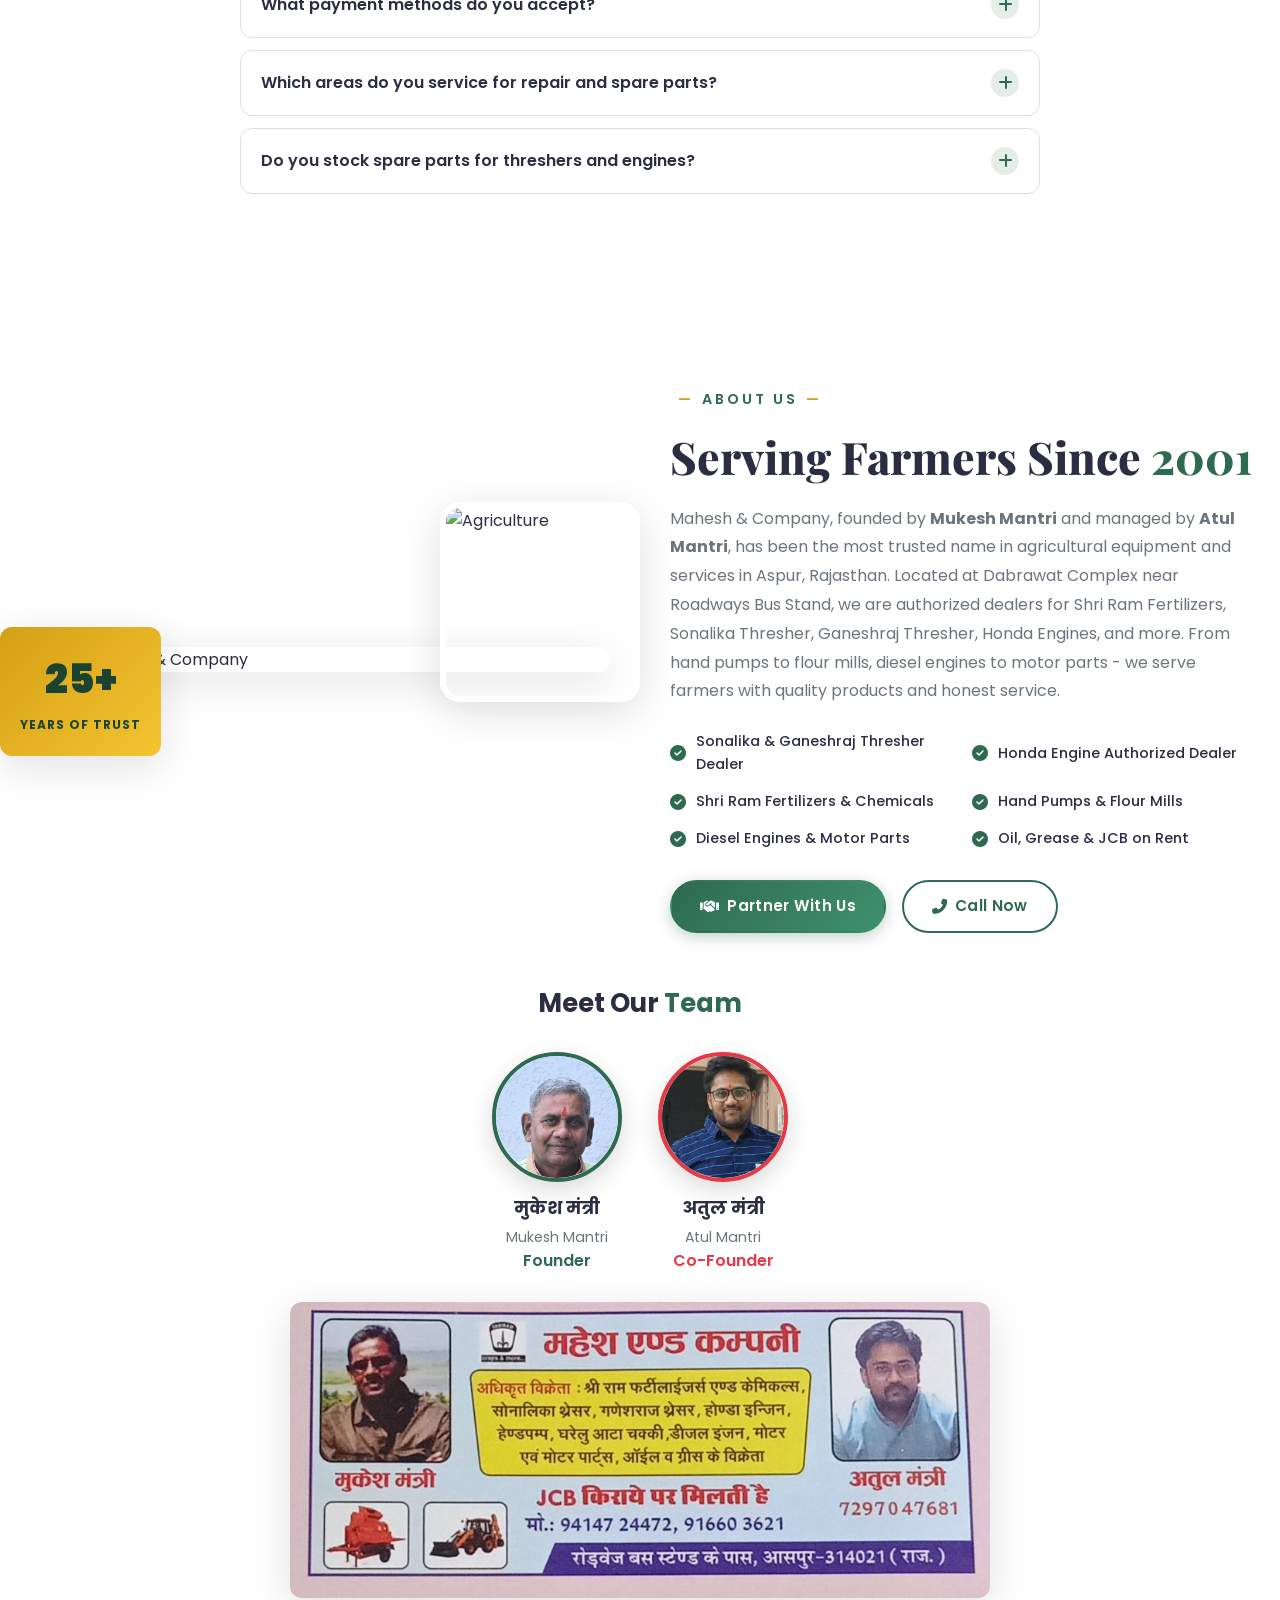
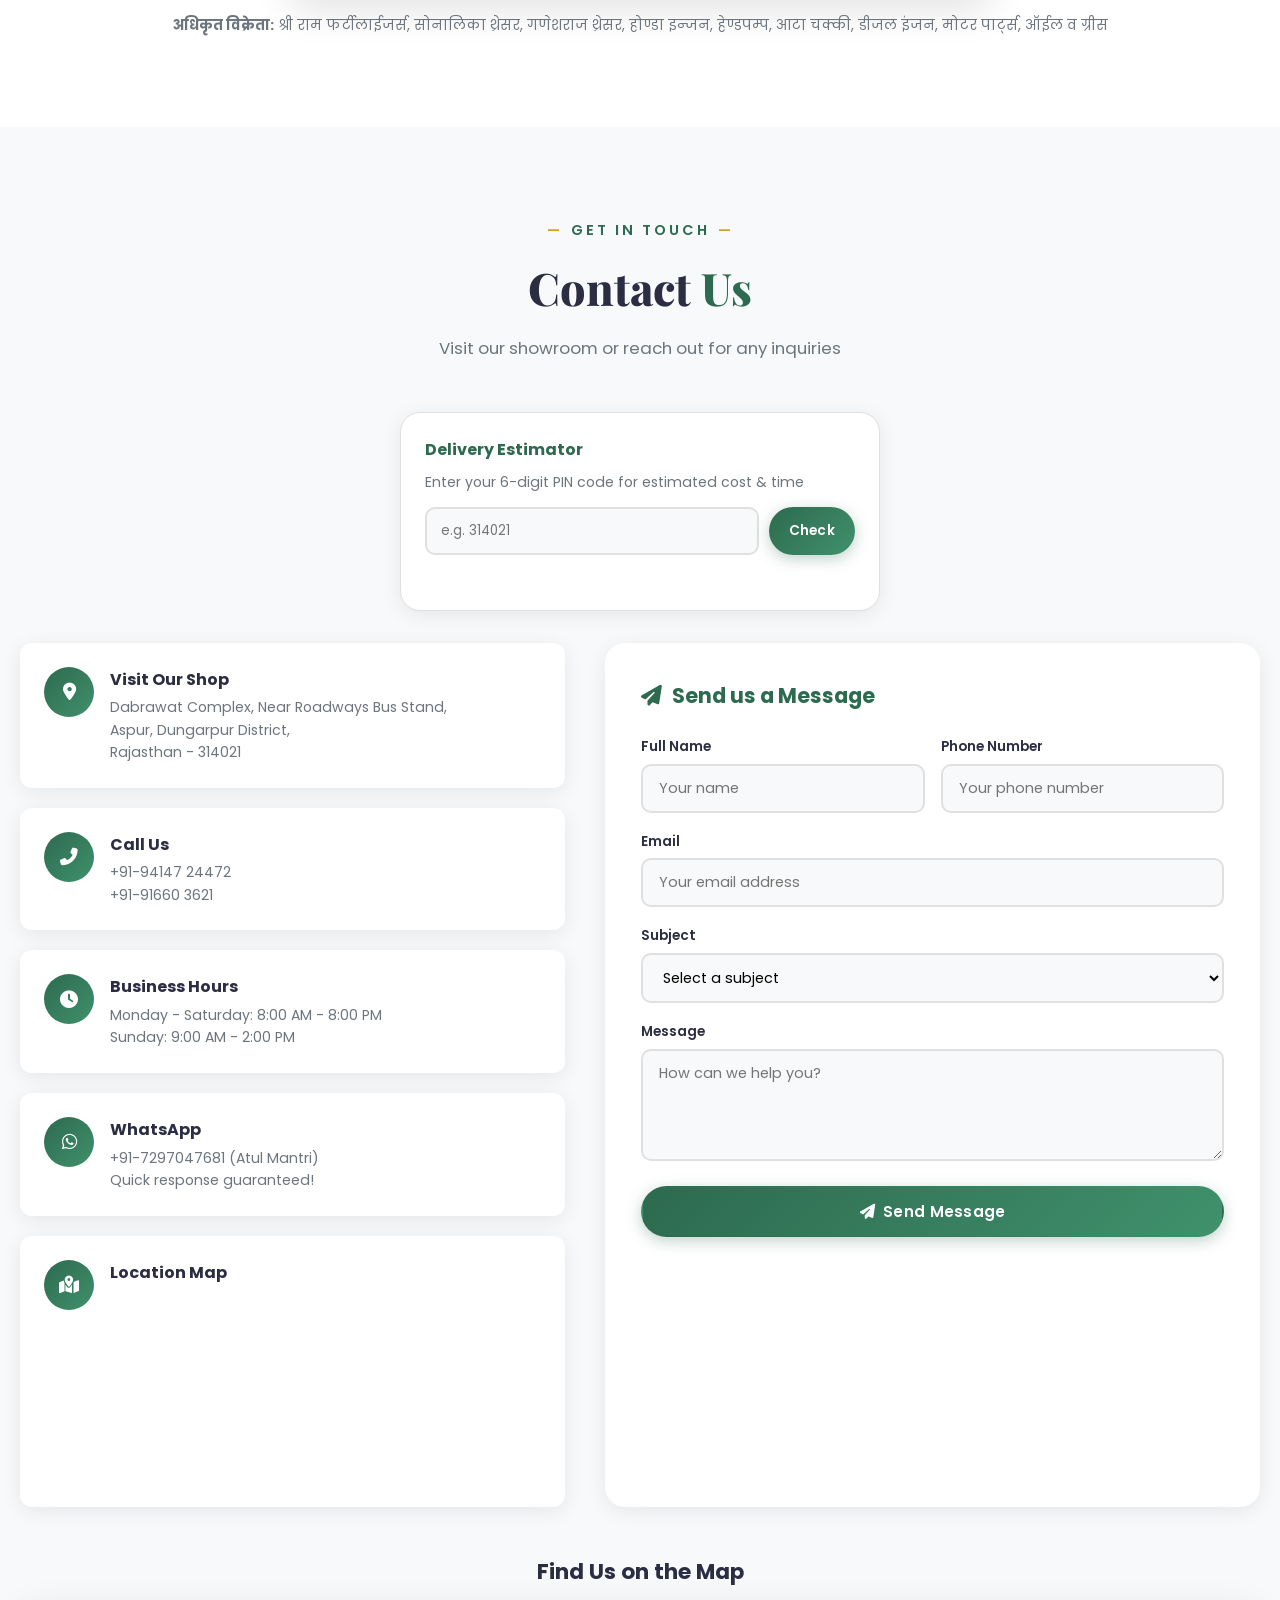
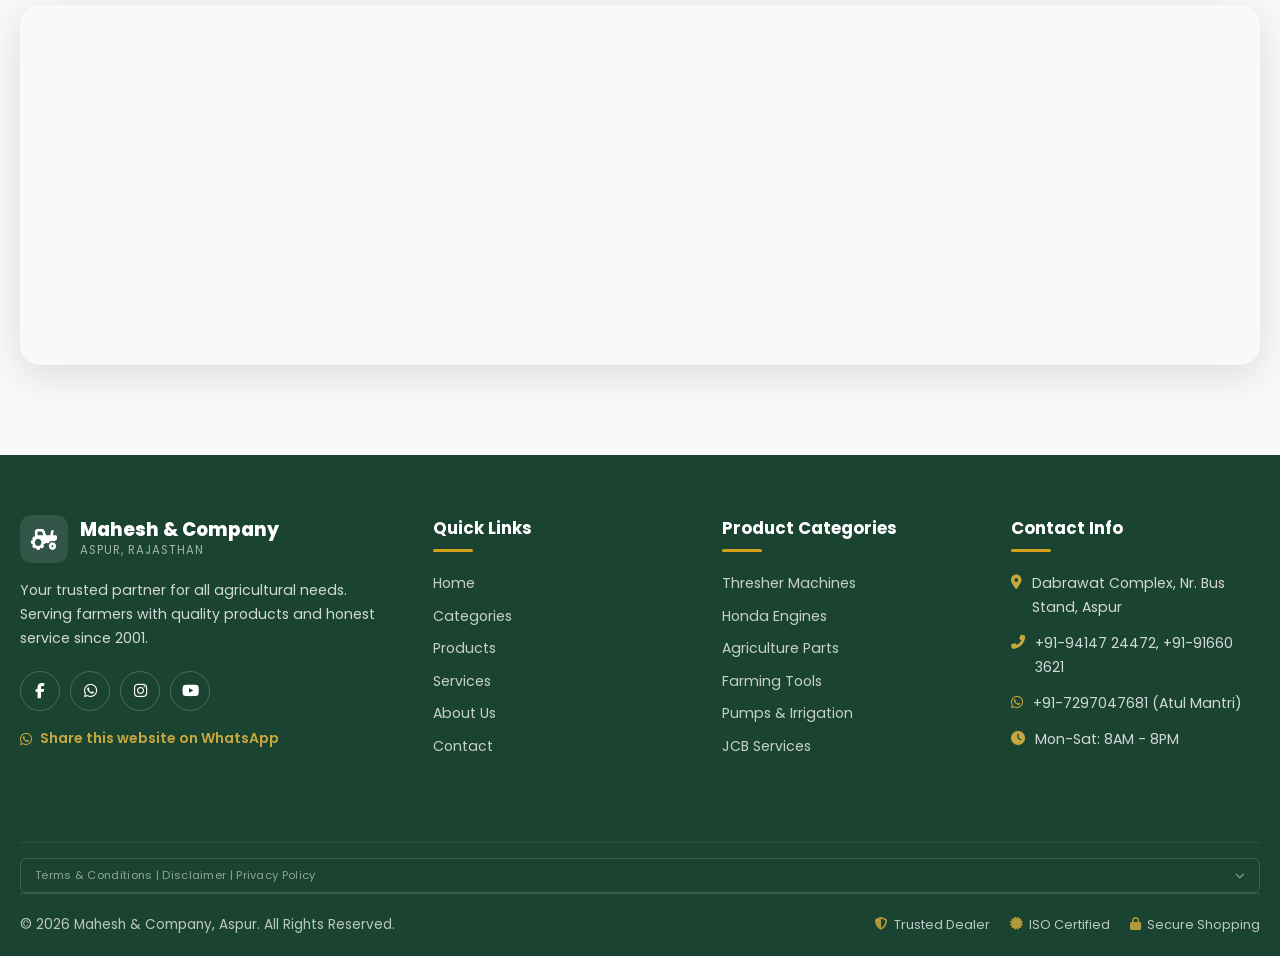
==== commit 4db8c12b: "Fix hero banner images not displaying on mobile (Android) Root cause: background-image on absolutely" ====
--- a/index.html
+++ b/index.html
@@ -2,8 +2,14 @@
 <html lang="en" data-theme="light">
 <head>
     <meta charset="UTF-8">
-    <meta name="viewport" content="width=device-width, initial-scale=1.0">
+    <meta name="viewport" content="width=device-width, initial-scale=1.0, maximum-scale=5.0">
     <meta name="theme-color" content="#2d6a4f">
+    <link rel="preconnect" href="https://images.unsplash.com" crossorigin>
+    <link rel="preconnect" href="https://fonts.googleapis.com" crossorigin>
+    <link rel="preconnect" href="https://fonts.gstatic.com" crossorigin>
+    <link rel="dns-prefetch" href="https://5.imimg.com">
+    <link rel="dns-prefetch" href="https://i.pinimg.com">
+    <link rel="dns-prefetch" href="https://cdnjs.cloudflare.com">
     <meta name="apple-mobile-web-app-capable" content="yes">
     <meta name="apple-mobile-web-app-status-bar-style" content="black-translucent">
     <meta name="apple-mobile-web-app-title" content="Mahesh & Co">
@@ -198,7 +204,11 @@
     <!-- Hero Section -->
     <section class="hero" id="home">
         <div class="hero-slider">
-            <div class="hero-slide active" style="background-image: url('https://images.unsplash.com/photo-1625246333195-78d9c38ad449?w=1600&q=80')">
+            <div class="hero-slide active">
+                <picture>
+                    <source media="(max-width: 640px)" srcset="https://images.unsplash.com/photo-1625246333195-78d9c38ad449?w=800&q=70">
+                    <img class="hero-slide-img" src="https://images.unsplash.com/photo-1625246333195-78d9c38ad449?w=1600&q=80" alt="Agriculture field" loading="eager">
+                </picture>
                 <div class="hero-overlay"></div>
                 <div class="container hero-content">
                     <div class="hero-badge" data-translate="authorized_dealer">Authorized Dealer</div>
@@ -224,7 +234,11 @@
                     </div>
                 </div>
             </div>
-            <div class="hero-slide" style="background-image: url('https://images.unsplash.com/photo-1574943320219-553eb213f72d?w=1600&q=80')">
+            <div class="hero-slide">
+                <picture>
+                    <source media="(max-width: 640px)" srcset="https://images.unsplash.com/photo-1574943320219-553eb213f72d?w=800&q=70">
+                    <img class="hero-slide-img" src="https://images.unsplash.com/photo-1574943320219-553eb213f72d?w=1600&q=80" alt="Sonalika Thresher" loading="lazy">
+                </picture>
                 <div class="hero-overlay"></div>
                 <div class="container hero-content">
                     <div class="hero-badge"><i class="fas fa-star"></i> <span data-translate="premium_quality">Premium Quality</span></div>
@@ -236,7 +250,11 @@
                     </div>
                 </div>
             </div>
-            <div class="hero-slide" style="background-image: url('https://images.unsplash.com/photo-1581578731548-c64695cc6952?w=1600&q=80')">
+            <div class="hero-slide">
+                <picture>
+                    <source media="(max-width: 640px)" srcset="https://images.unsplash.com/photo-1581578731548-c64695cc6952?w=800&q=70">
+                    <img class="hero-slide-img" src="https://images.unsplash.com/photo-1581578731548-c64695cc6952?w=1600&q=80" alt="Honda Engine" loading="lazy">
+                </picture>
                 <div class="hero-overlay"></div>
                 <div class="container hero-content">
                     <div class="hero-badge"><i class="fas fa-cog"></i> <span data-translate="honda_engines">Honda Engines</span></div>
--- a/style.css
+++ b/style.css
@@ -409,10 +409,30 @@
     left: 0;
     width: 100%;
     height: 100%;
-    background-size: cover;
-    background-position: center;
     opacity: 0;
     transition: opacity 1s ease;
+    overflow: hidden;
+    background-color: var(--primary-dark);
+}
+
+.hero-slide picture {
+    position: absolute;
+    top: 0;
+    left: 0;
+    width: 100%;
+    height: 100%;
+}
+
+.hero-slide-img {
+    position: absolute;
+    top: 0;
+    left: 0;
+    width: 100%;
+    height: 100%;
+    object-fit: cover;
+    object-position: center;
+    -webkit-backface-visibility: hidden;
+    backface-visibility: hidden;
 }
 
 .hero-slide.active {
@@ -2604,13 +2624,19 @@
     }
 
     .hero {
-        height: auto;
-        min-height: 85vh;
-        padding-bottom: 70px;
+        height: 75vh;
+        min-height: 420px;
+        max-height: 600px;
+        padding-bottom: 50px;
+    }
+
+    .hero-overlay {
+        background: linear-gradient(180deg, rgba(27, 67, 50, 0.75) 0%, rgba(45, 106, 79, 0.55) 40%, rgba(0,0,0,0.4) 100%);
     }
 
     .hero-content {
-        padding: 30px 0;
+        padding: 20px 0;
+        justify-content: center;
     }
 
     .hero h1 {
@@ -3043,13 +3069,23 @@
 
     .product-filters {
         gap: 6px;
-        padding: 0 4px;
+        padding: 0 4px 6px;
         margin-bottom: 24px;
+        flex-wrap: nowrap;
+        overflow-x: auto;
+        justify-content: flex-start;
+        -webkit-overflow-scrolling: touch;
+        scrollbar-width: none;
+    }
+
+    .product-filters::-webkit-scrollbar {
+        display: none;
     }
 
     .filter-btn {
-        padding: 7px 12px;
+        padding: 7px 14px;
         font-size: 0.72rem;
+        flex-shrink: 0;
     }
 
     .success-actions {
@@ -3225,6 +3261,16 @@
 
 /* Extra small devices */
 @media (max-width: 380px) {
+    .hero {
+        height: 70vh;
+        min-height: 380px;
+        max-height: 520px;
+    }
+
+    .hero-content {
+        padding: 16px 0;
+    }
+
     .hero h1 {
         font-size: 1.35rem;
     }
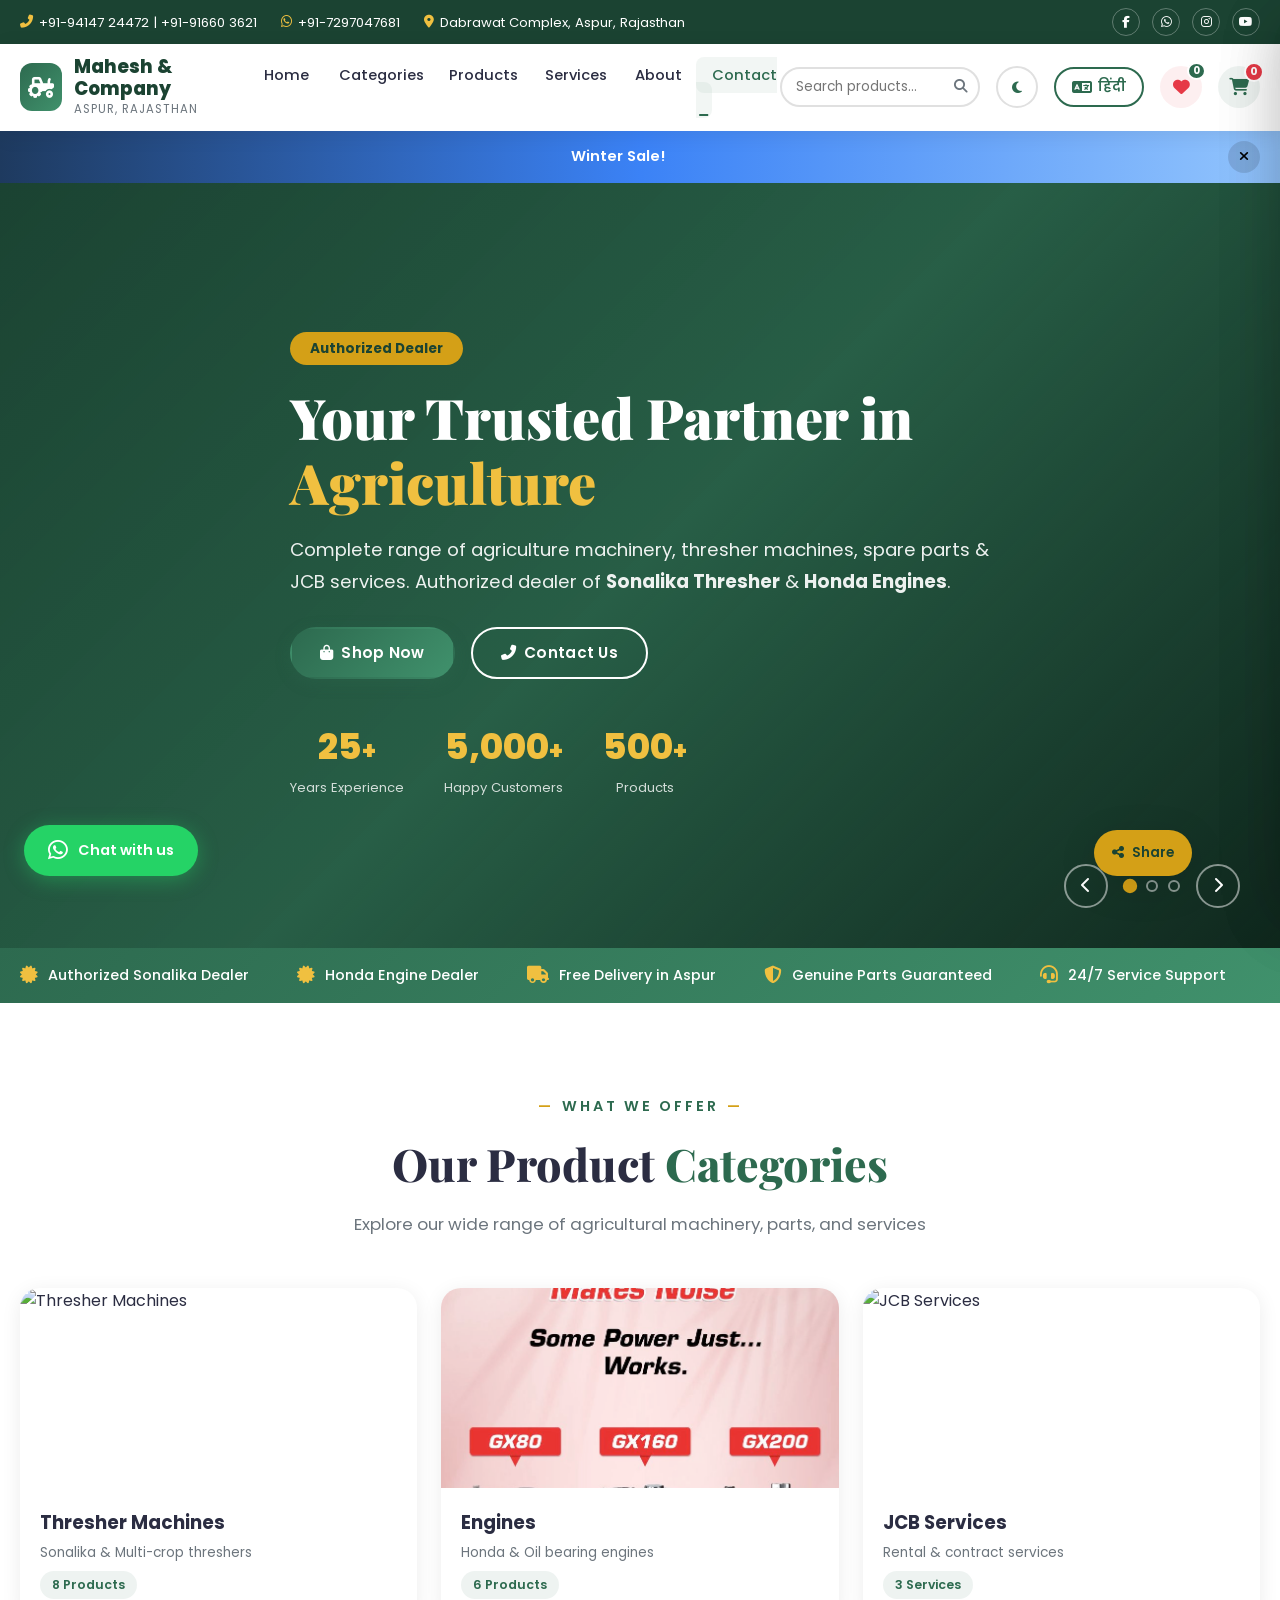
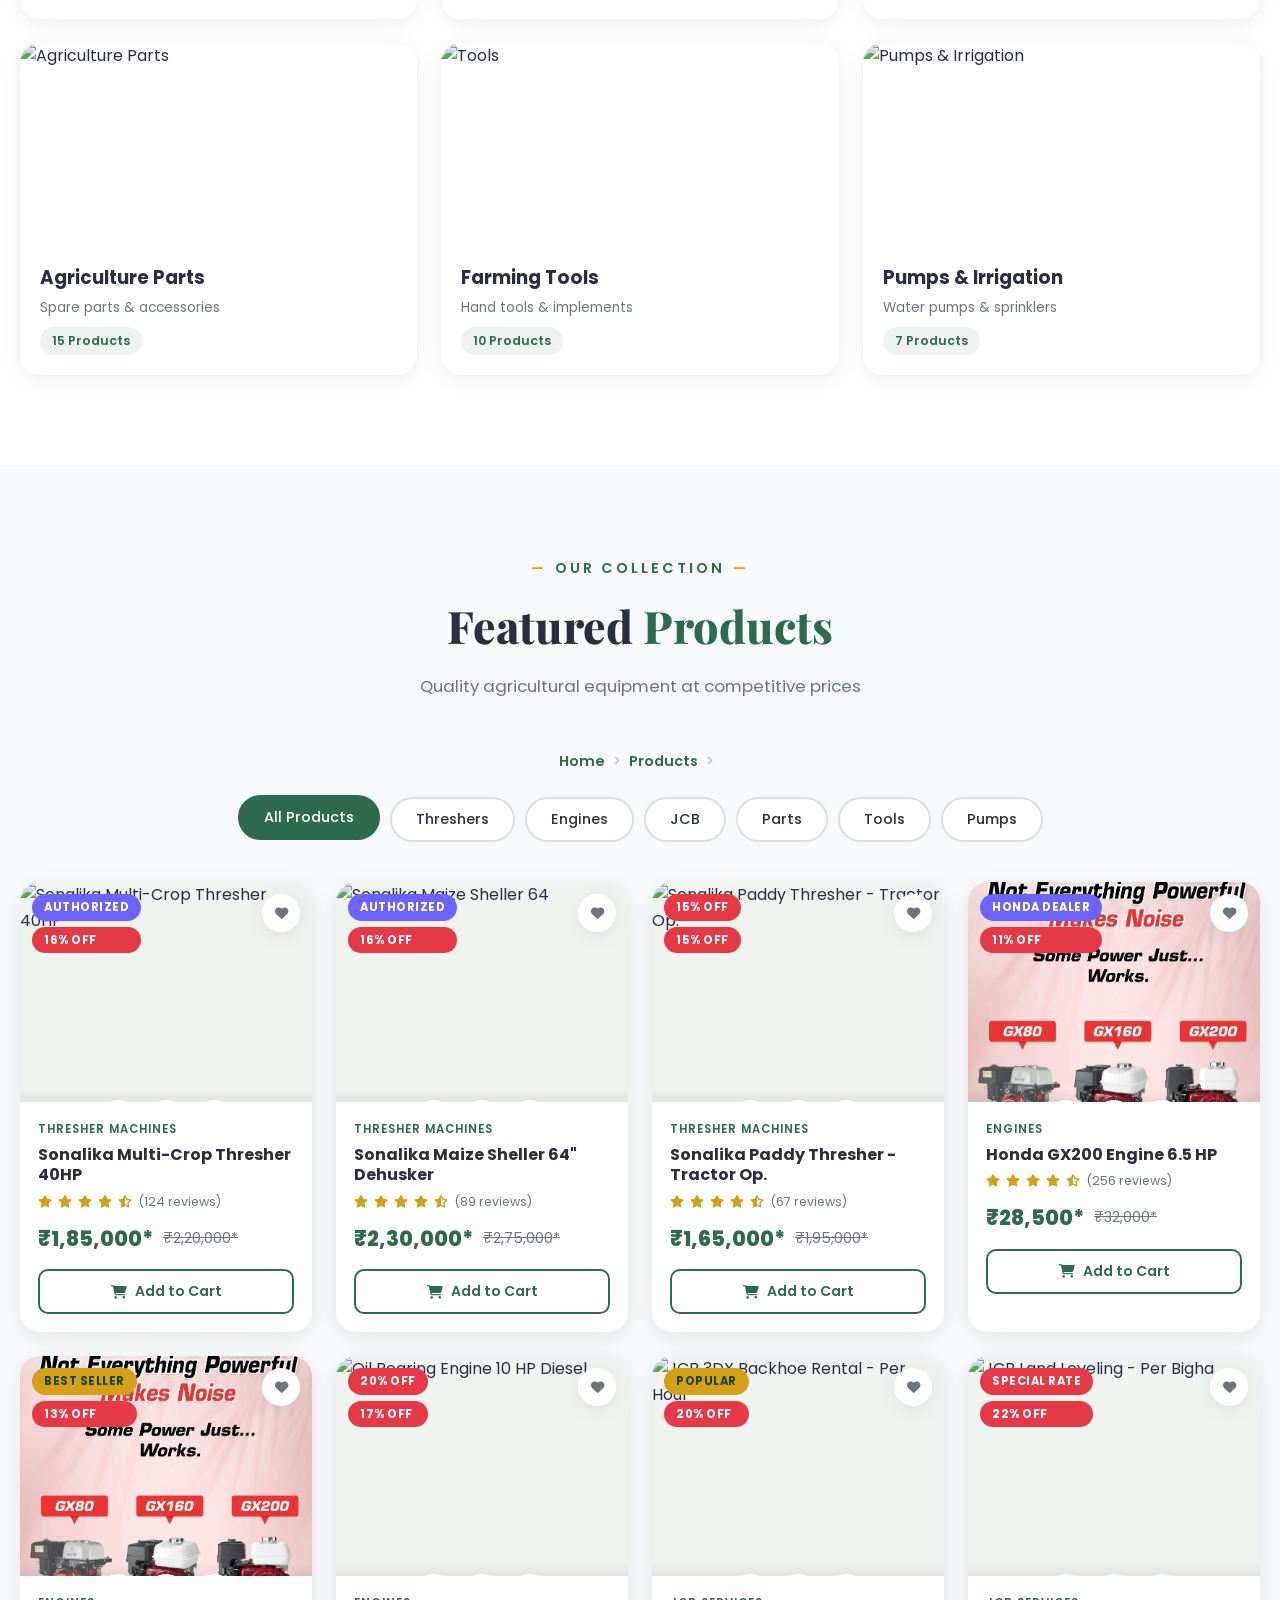
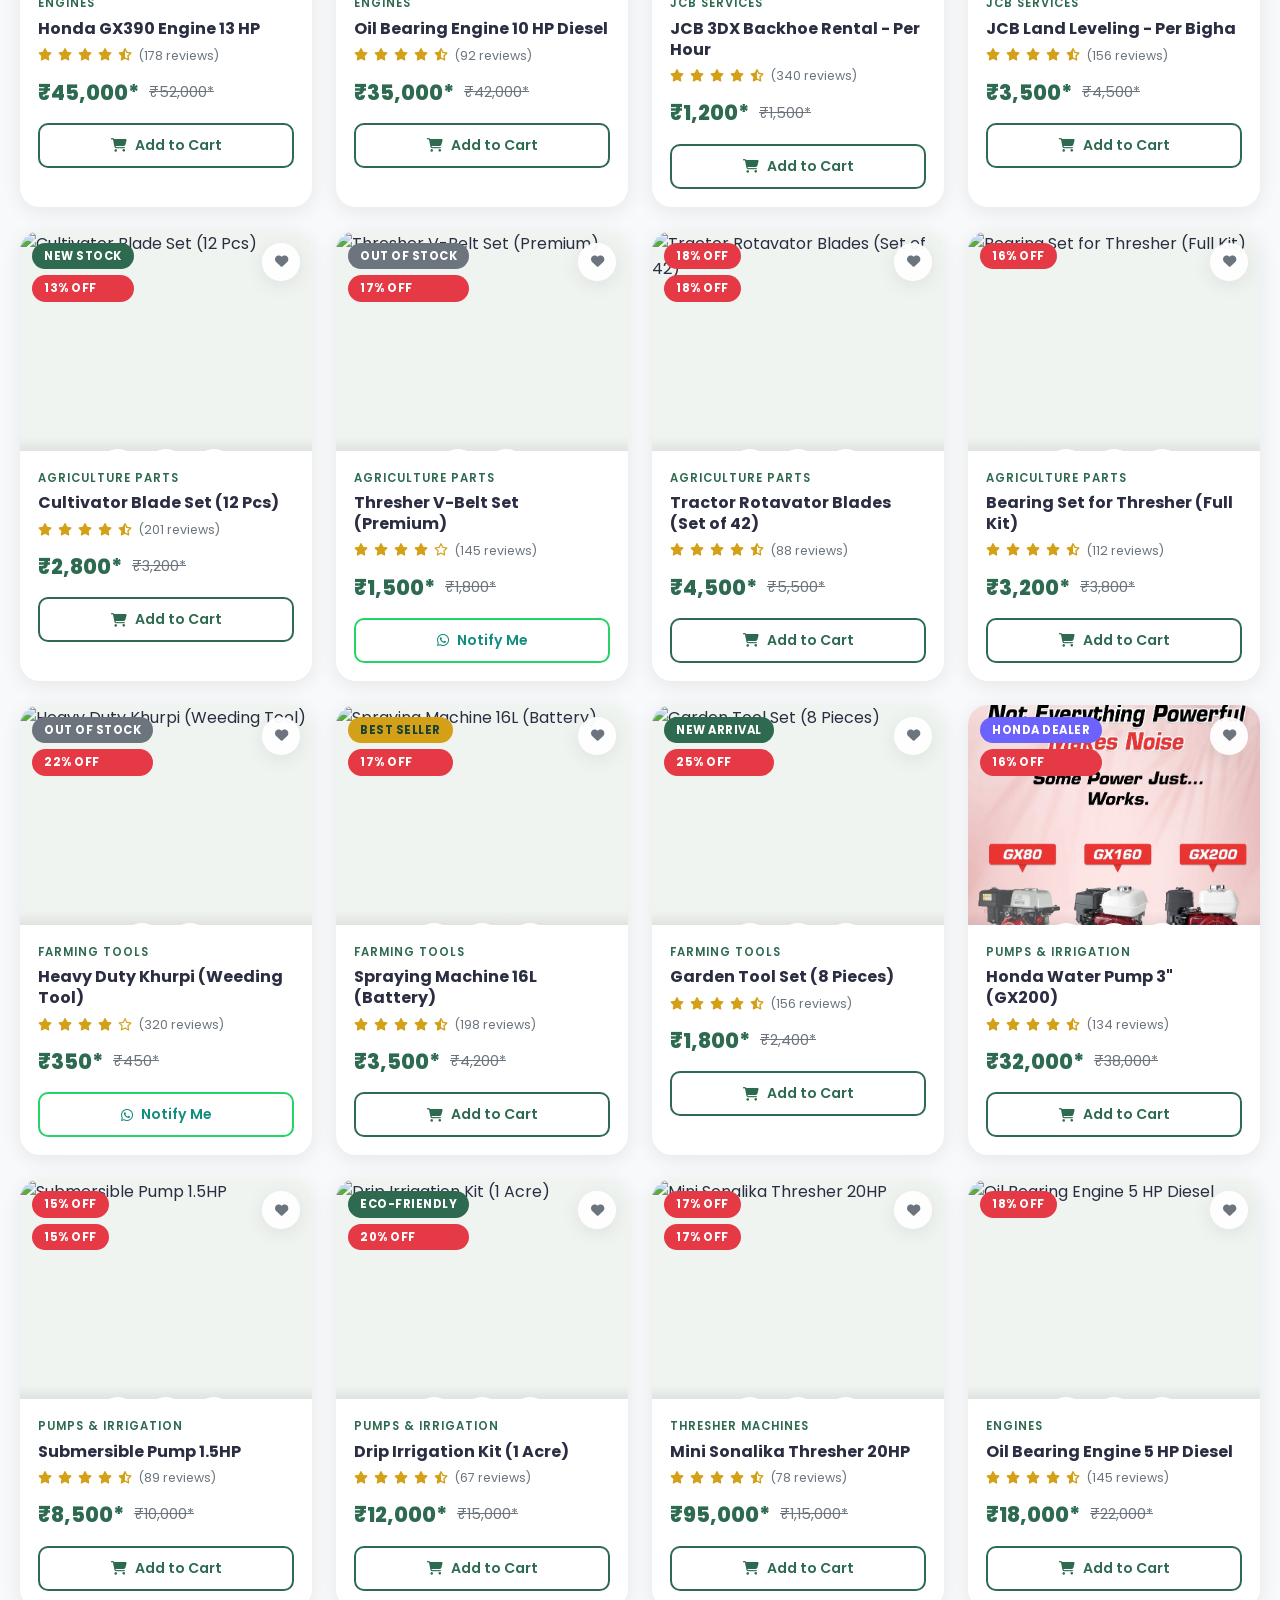
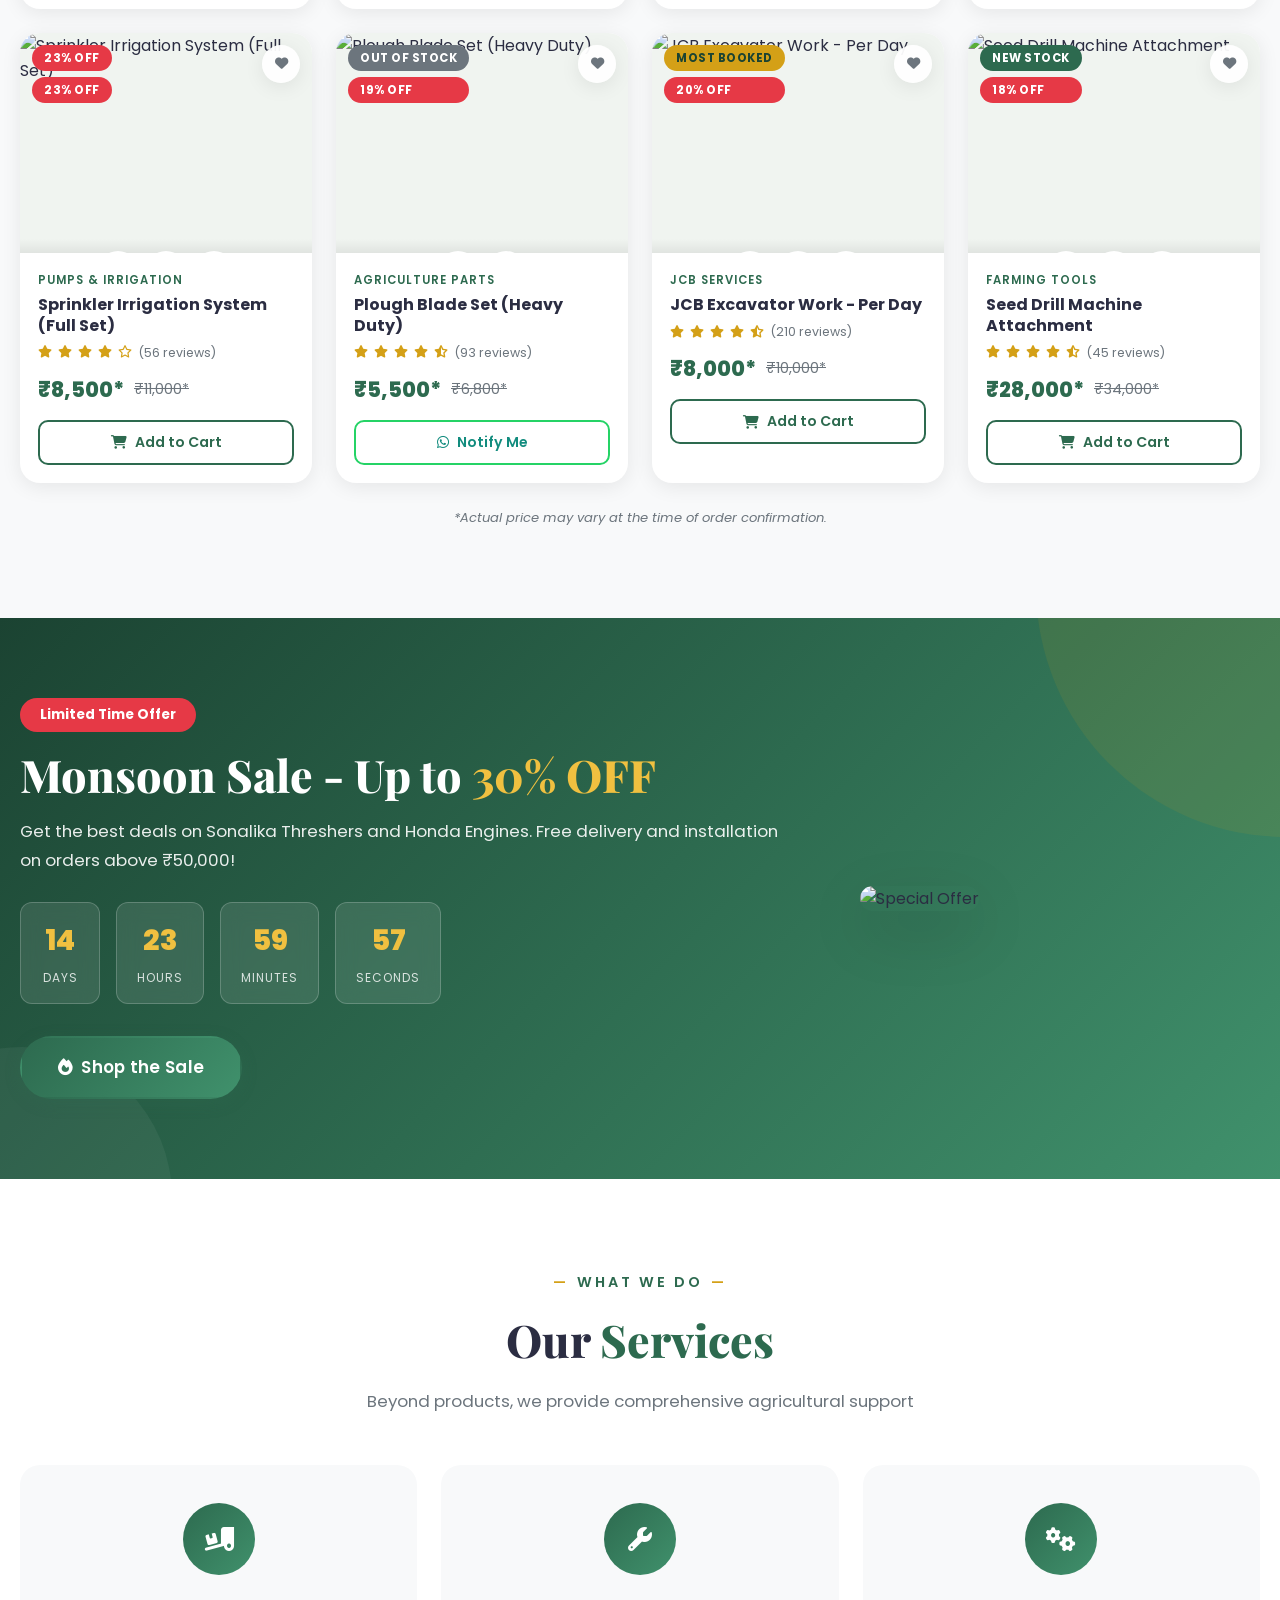
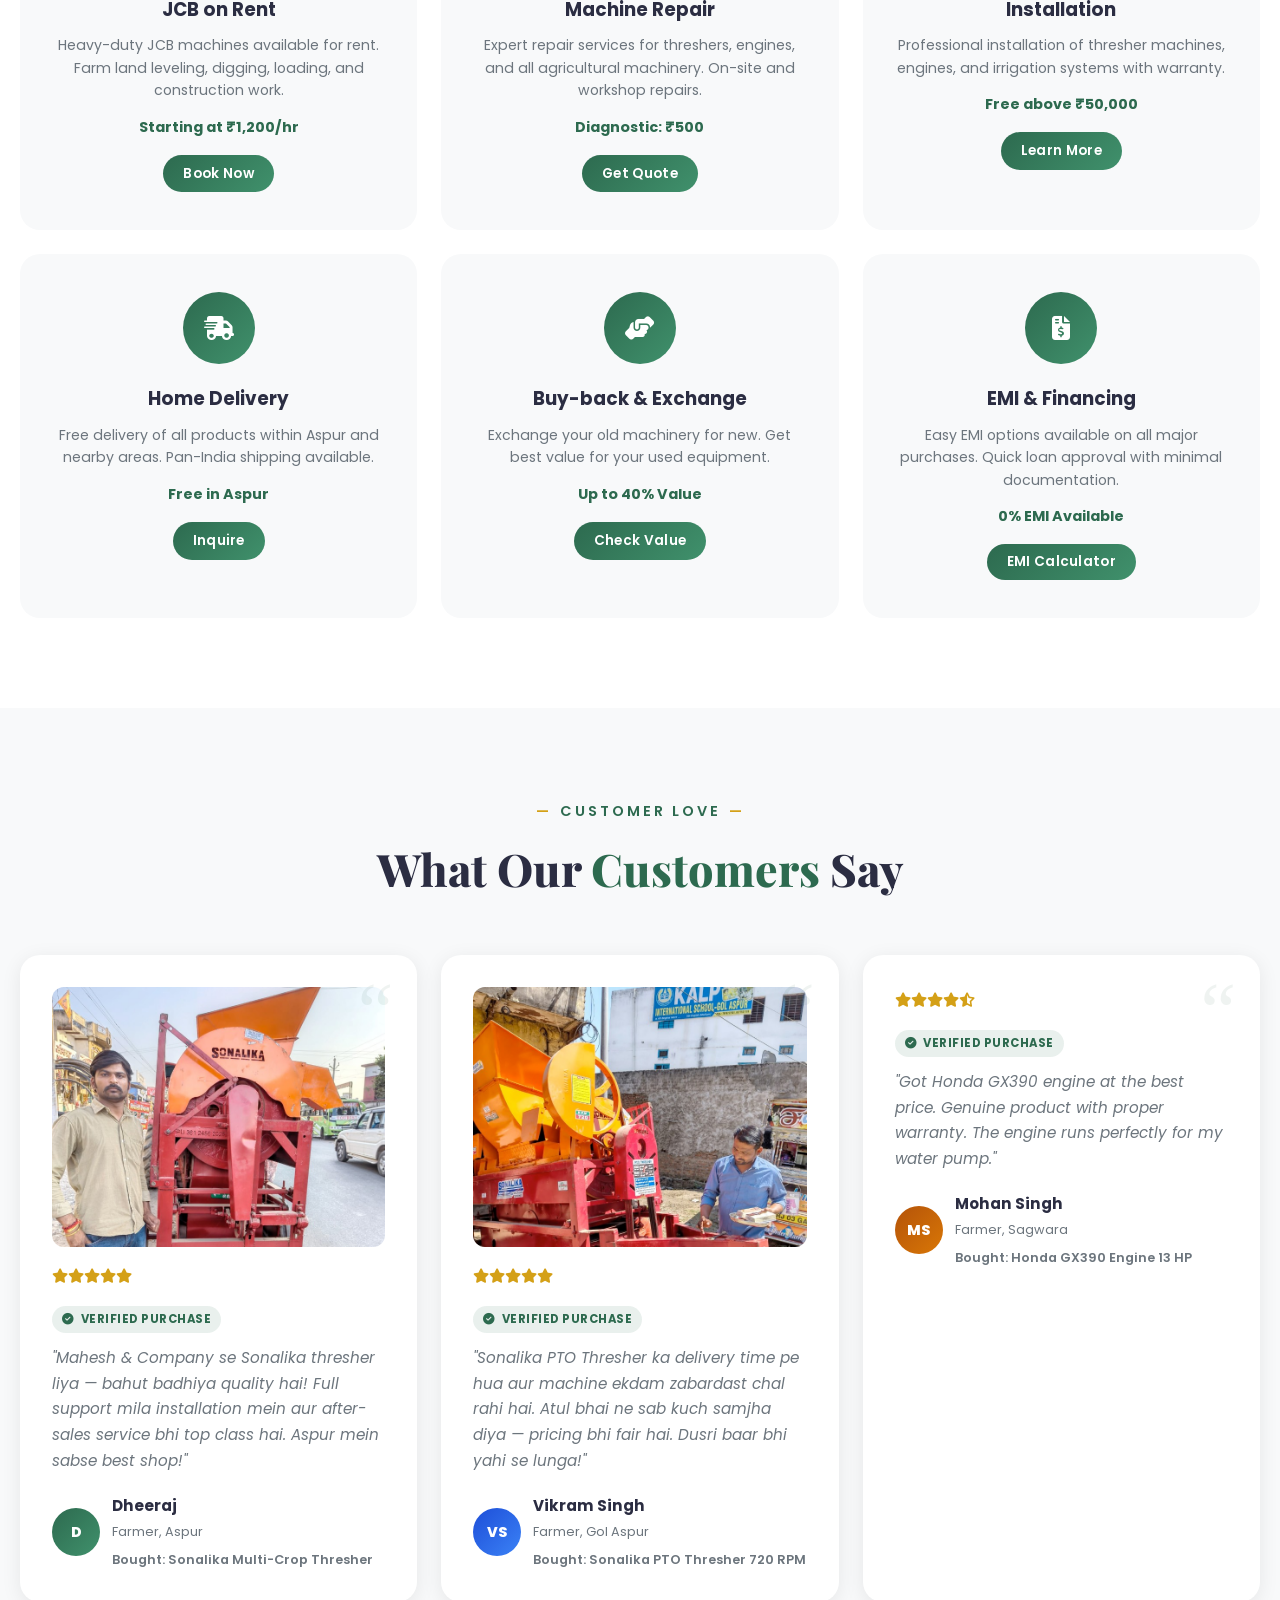
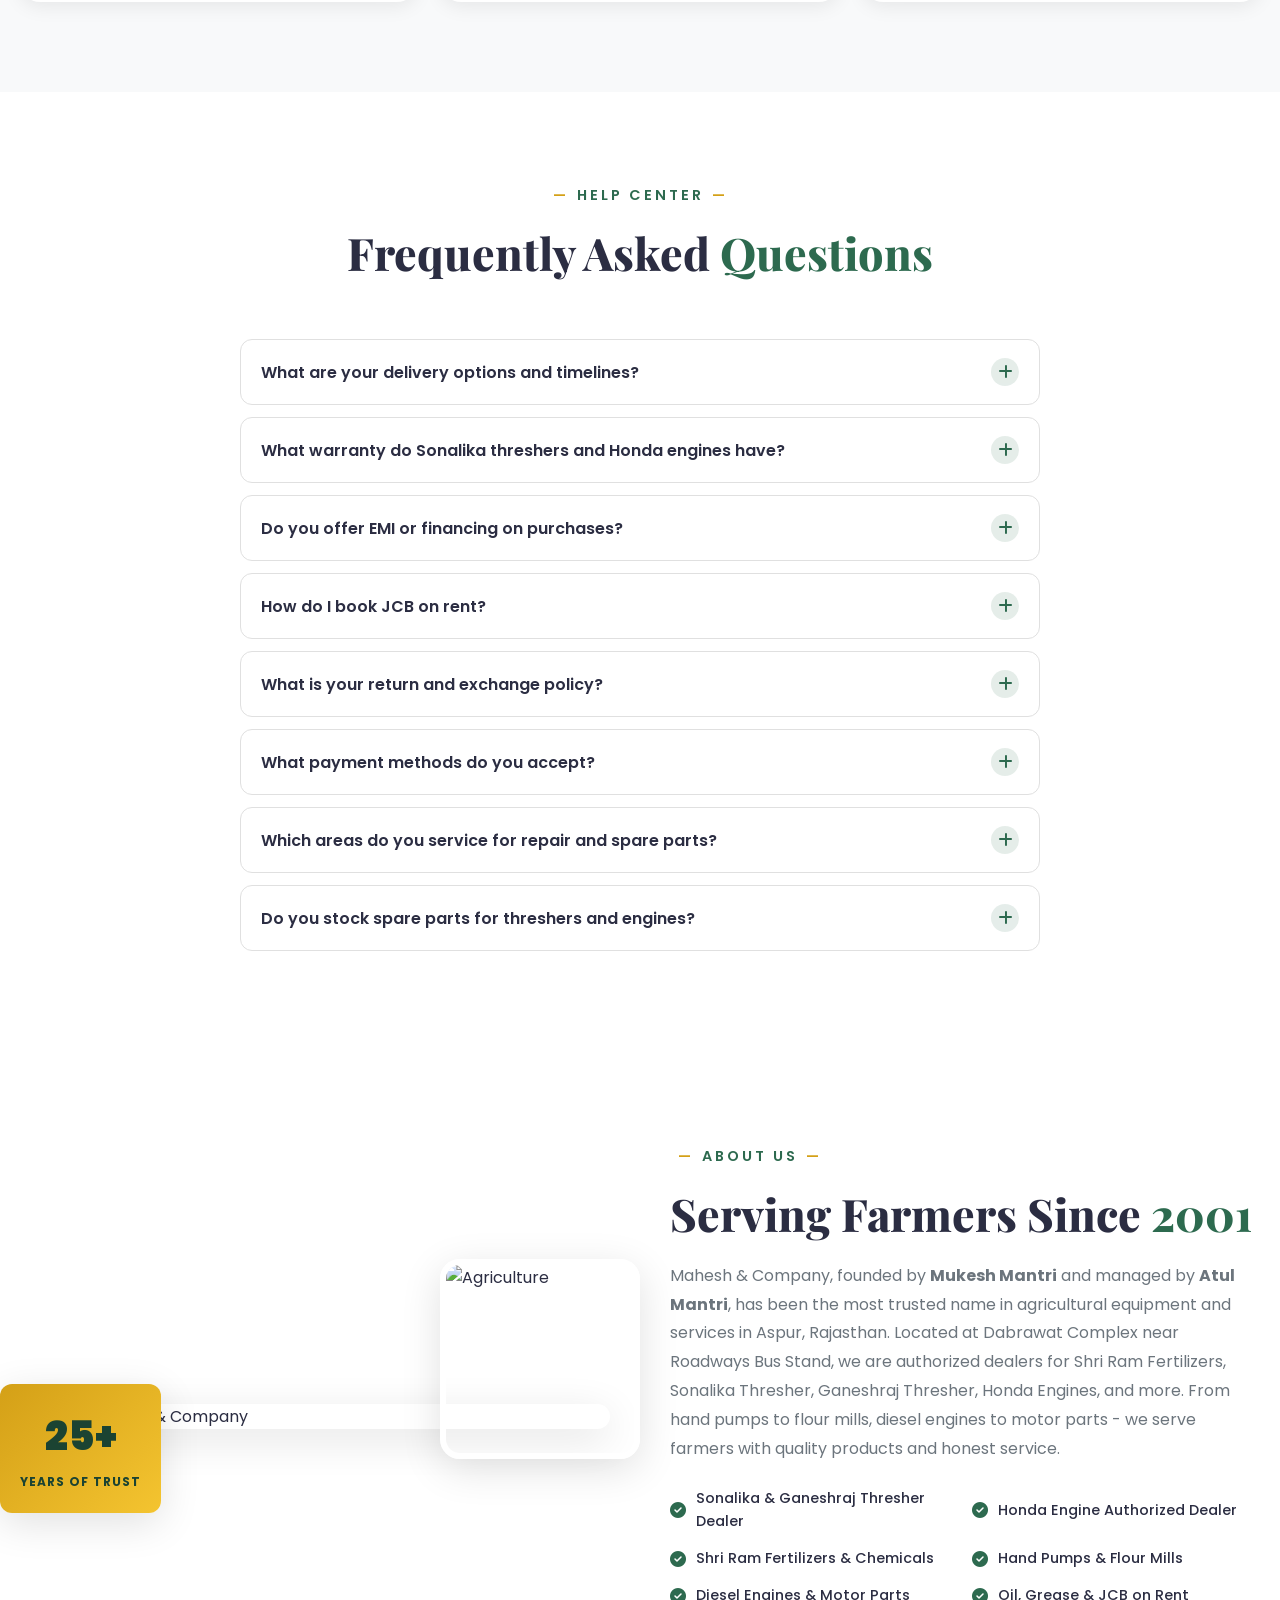
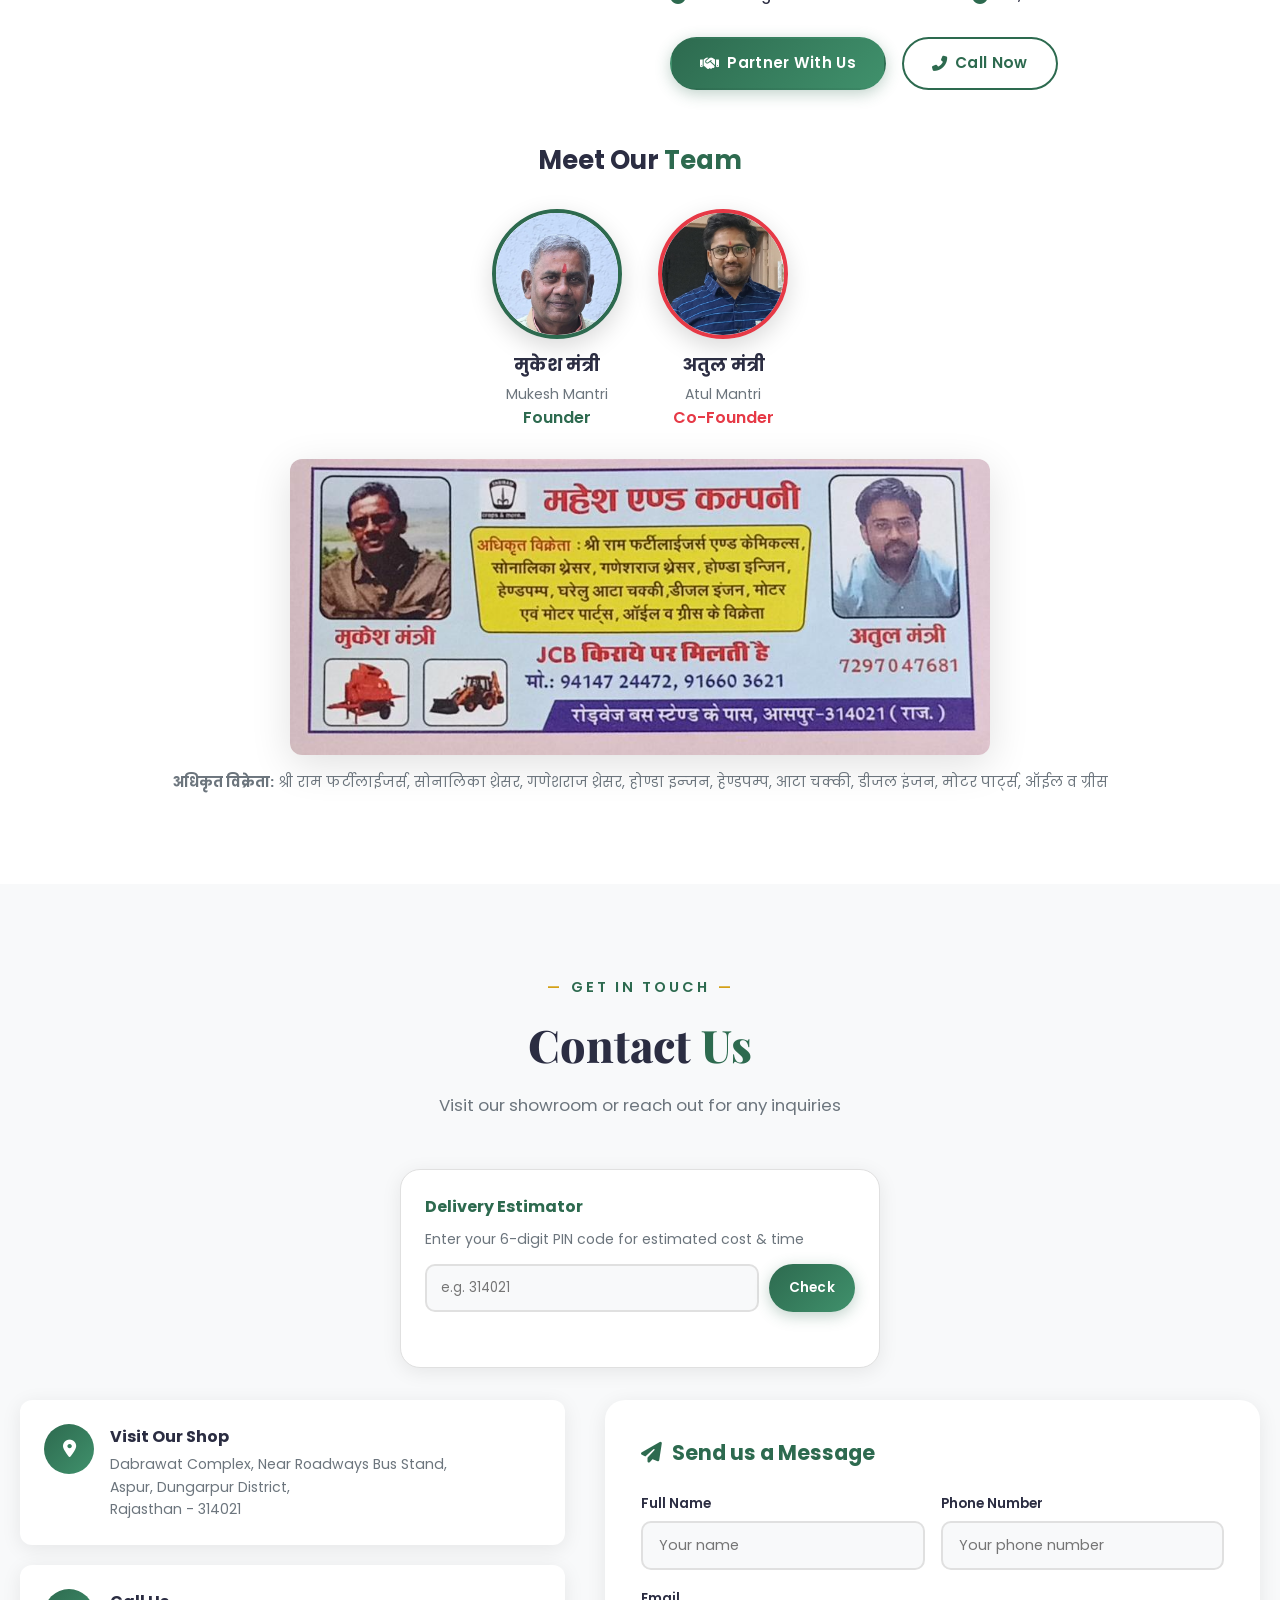
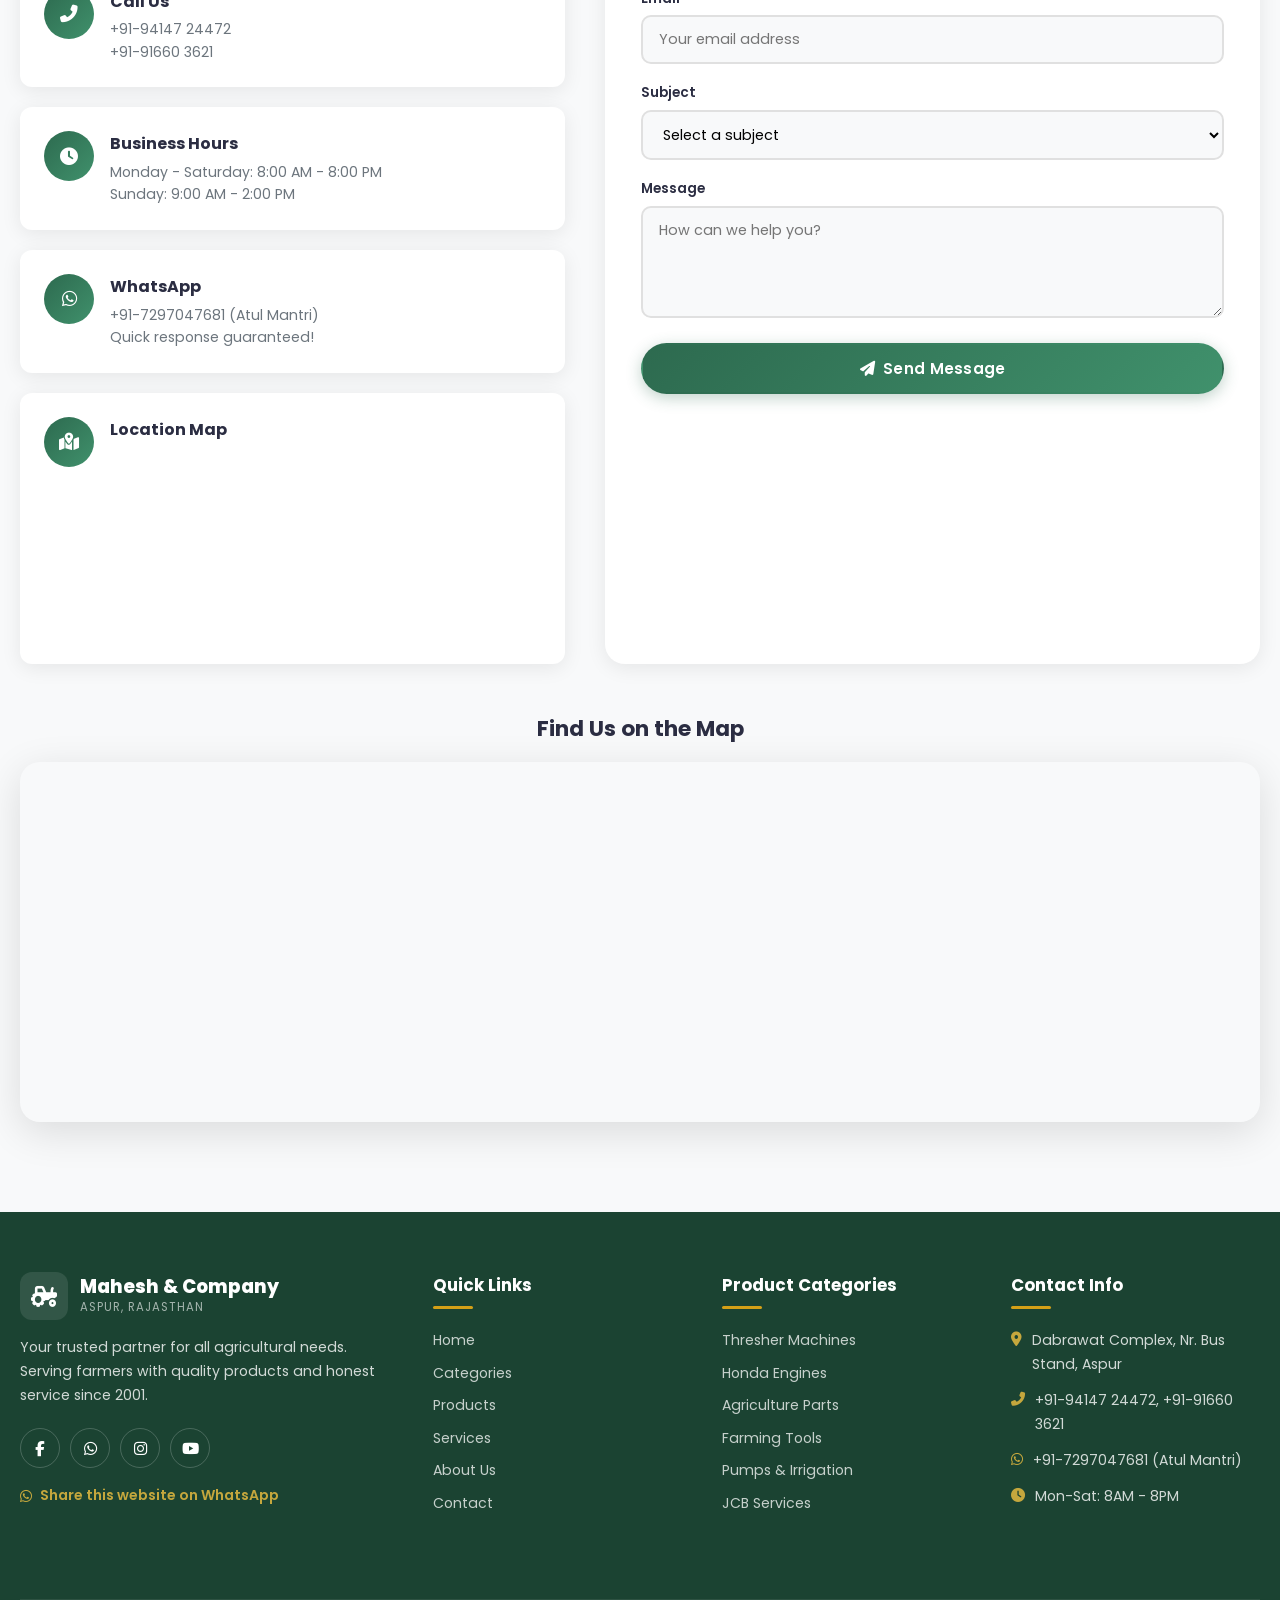
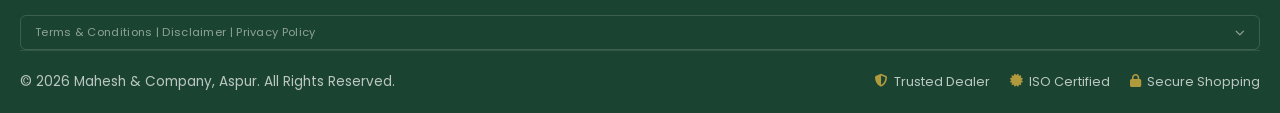
==== commit a5475eb1: "Remove video section (no video content available) Made-with: Cursor" ====
--- a/index.html
+++ b/index.html
@@ -521,21 +521,6 @@
         </div>
     </section>
 
-    <!-- Video Section -->
-    <section class="video-section" id="video">
-        <div class="container">
-            <div class="section-header">
-                <span class="section-subtitle" data-translate="video_subtitle">Watch & Learn</span>
-                <h2 class="section-title" data-translate="video_title">See Our Machines in <span class="highlight">Action</span></h2>
-            </div>
-            <div class="video-embed-wrap">
-                <div class="video-aspect">
-                    <iframe src="https://www.youtube.com/embed/N78vz8LqN6w?rel=0" title="Agriculture machinery video" allow="accelerometer; autoplay; clipboard-write; encrypted-media; gyroscope; picture-in-picture; web-share" allowfullscreen loading="lazy"></iframe>
-                </div>
-            </div>
-        </div>
-    </section>
-
     <!-- Testimonials -->
     <section class="testimonials-section" id="testimonials">
         <div class="container">
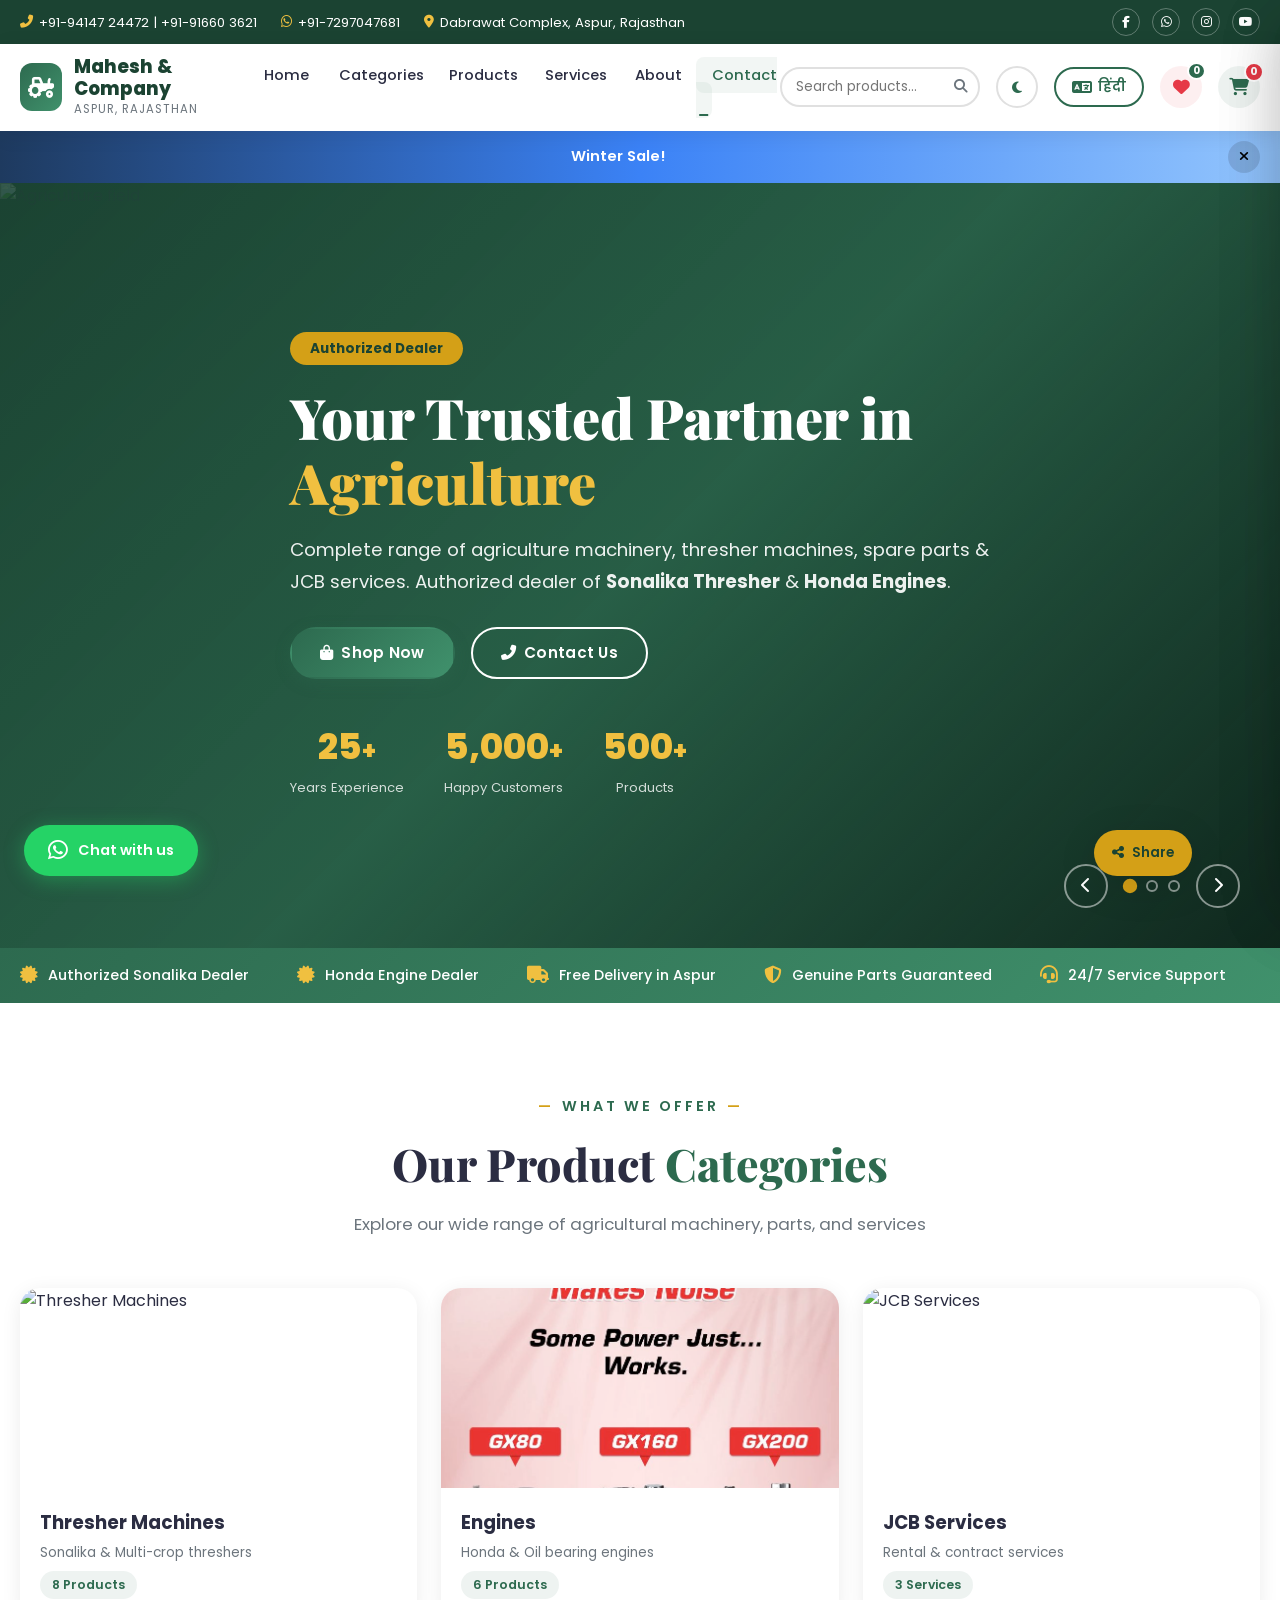
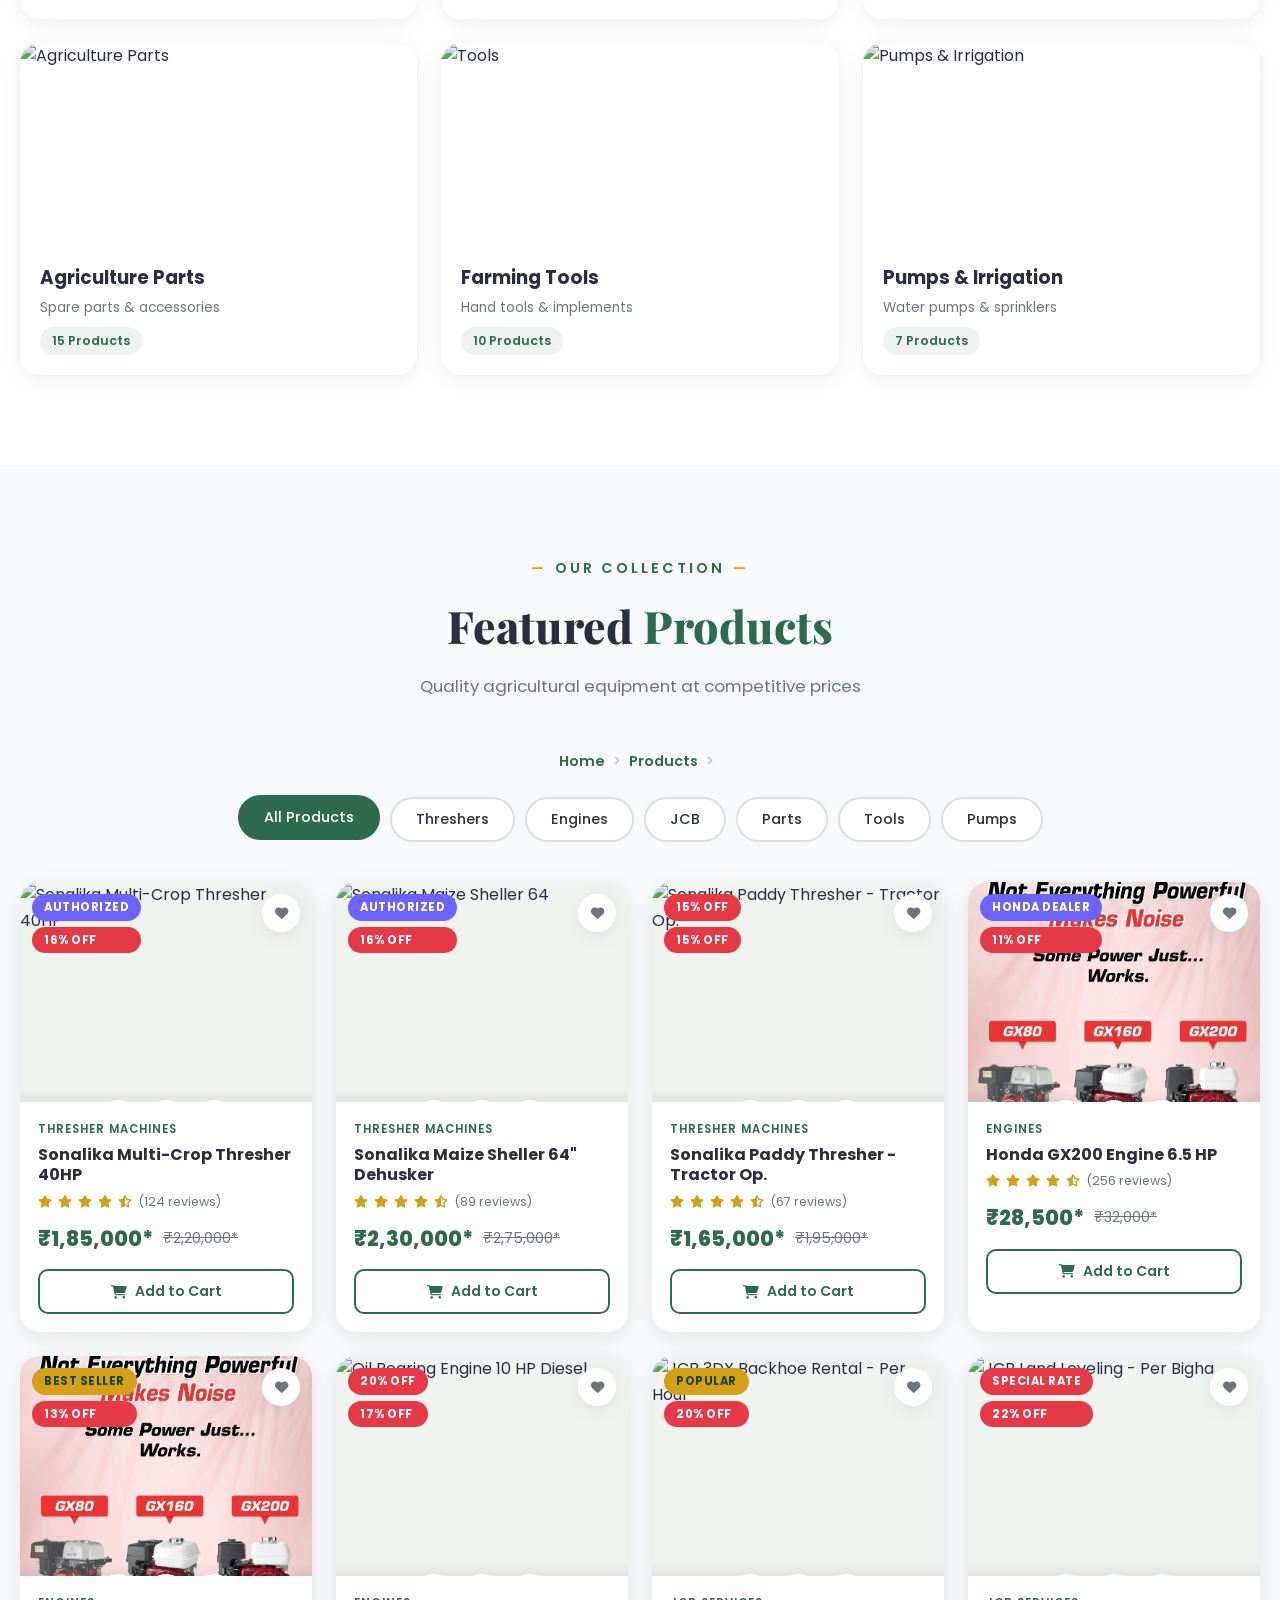
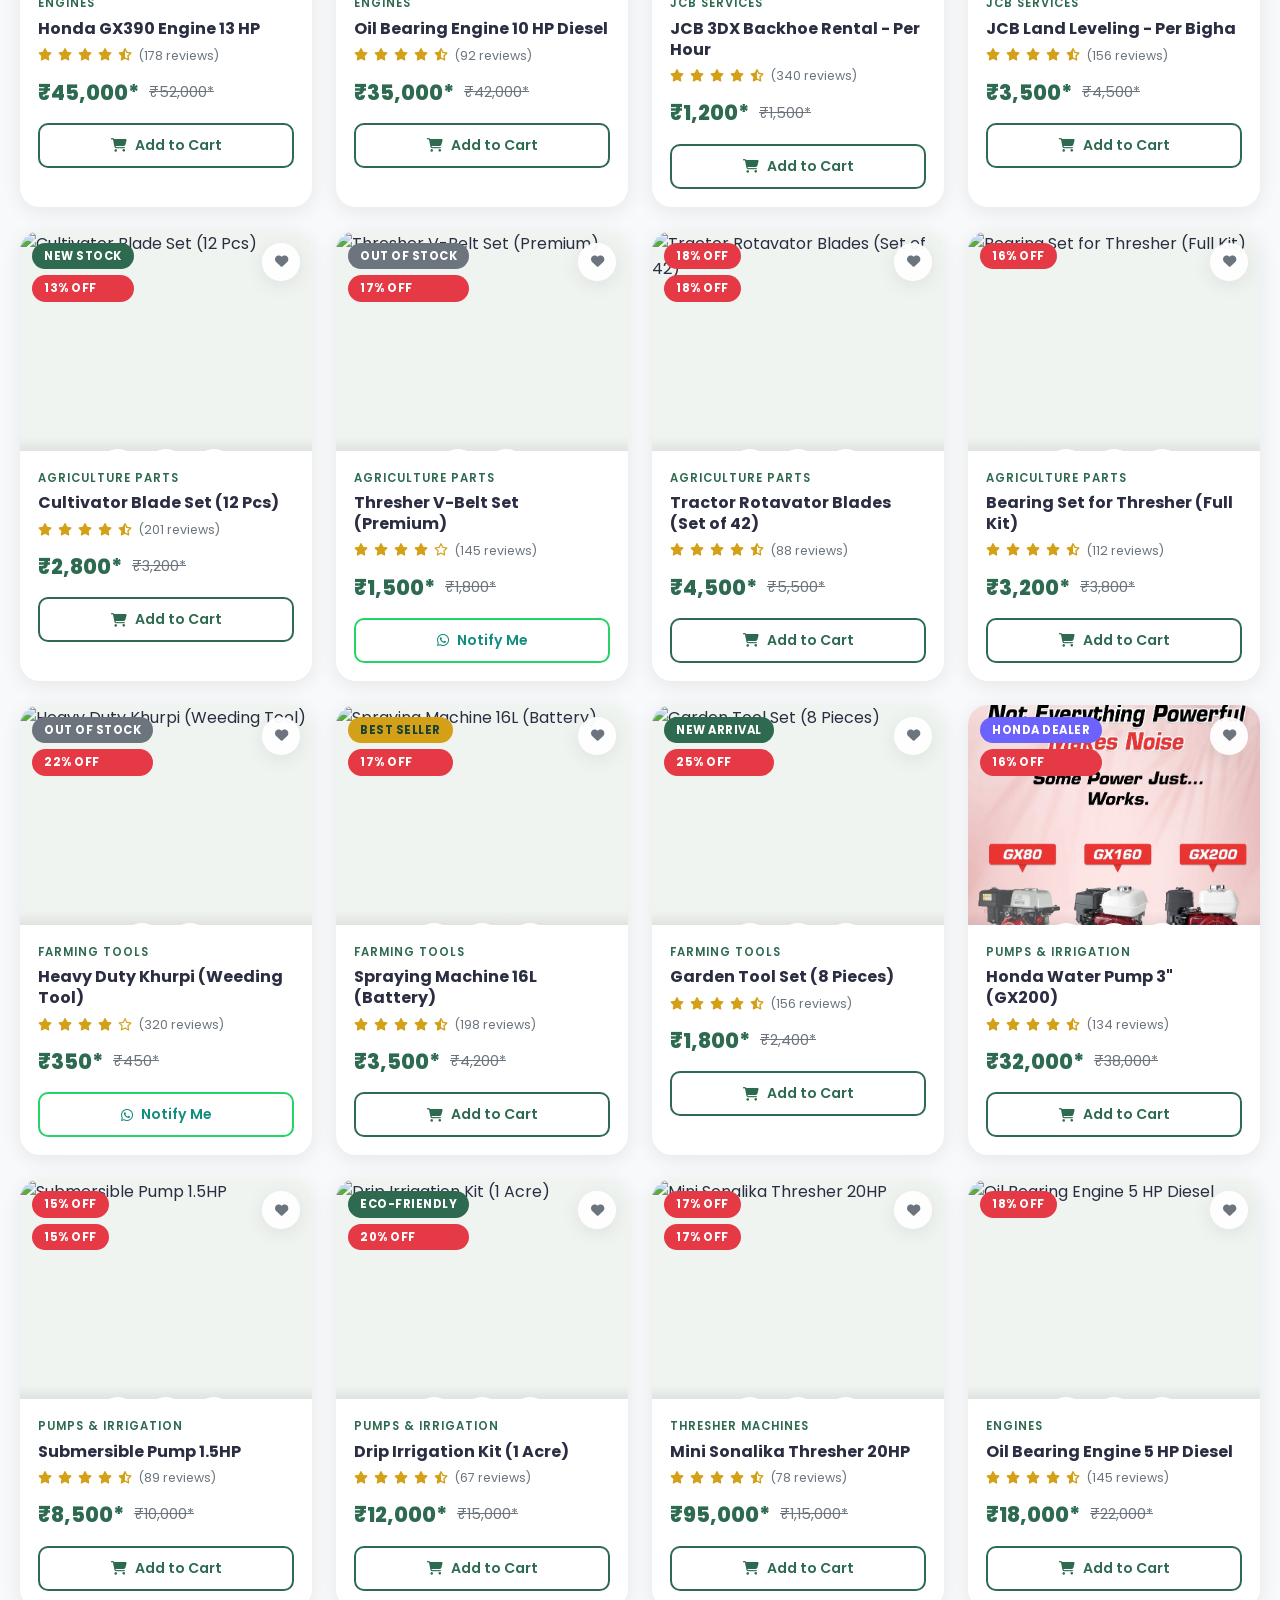
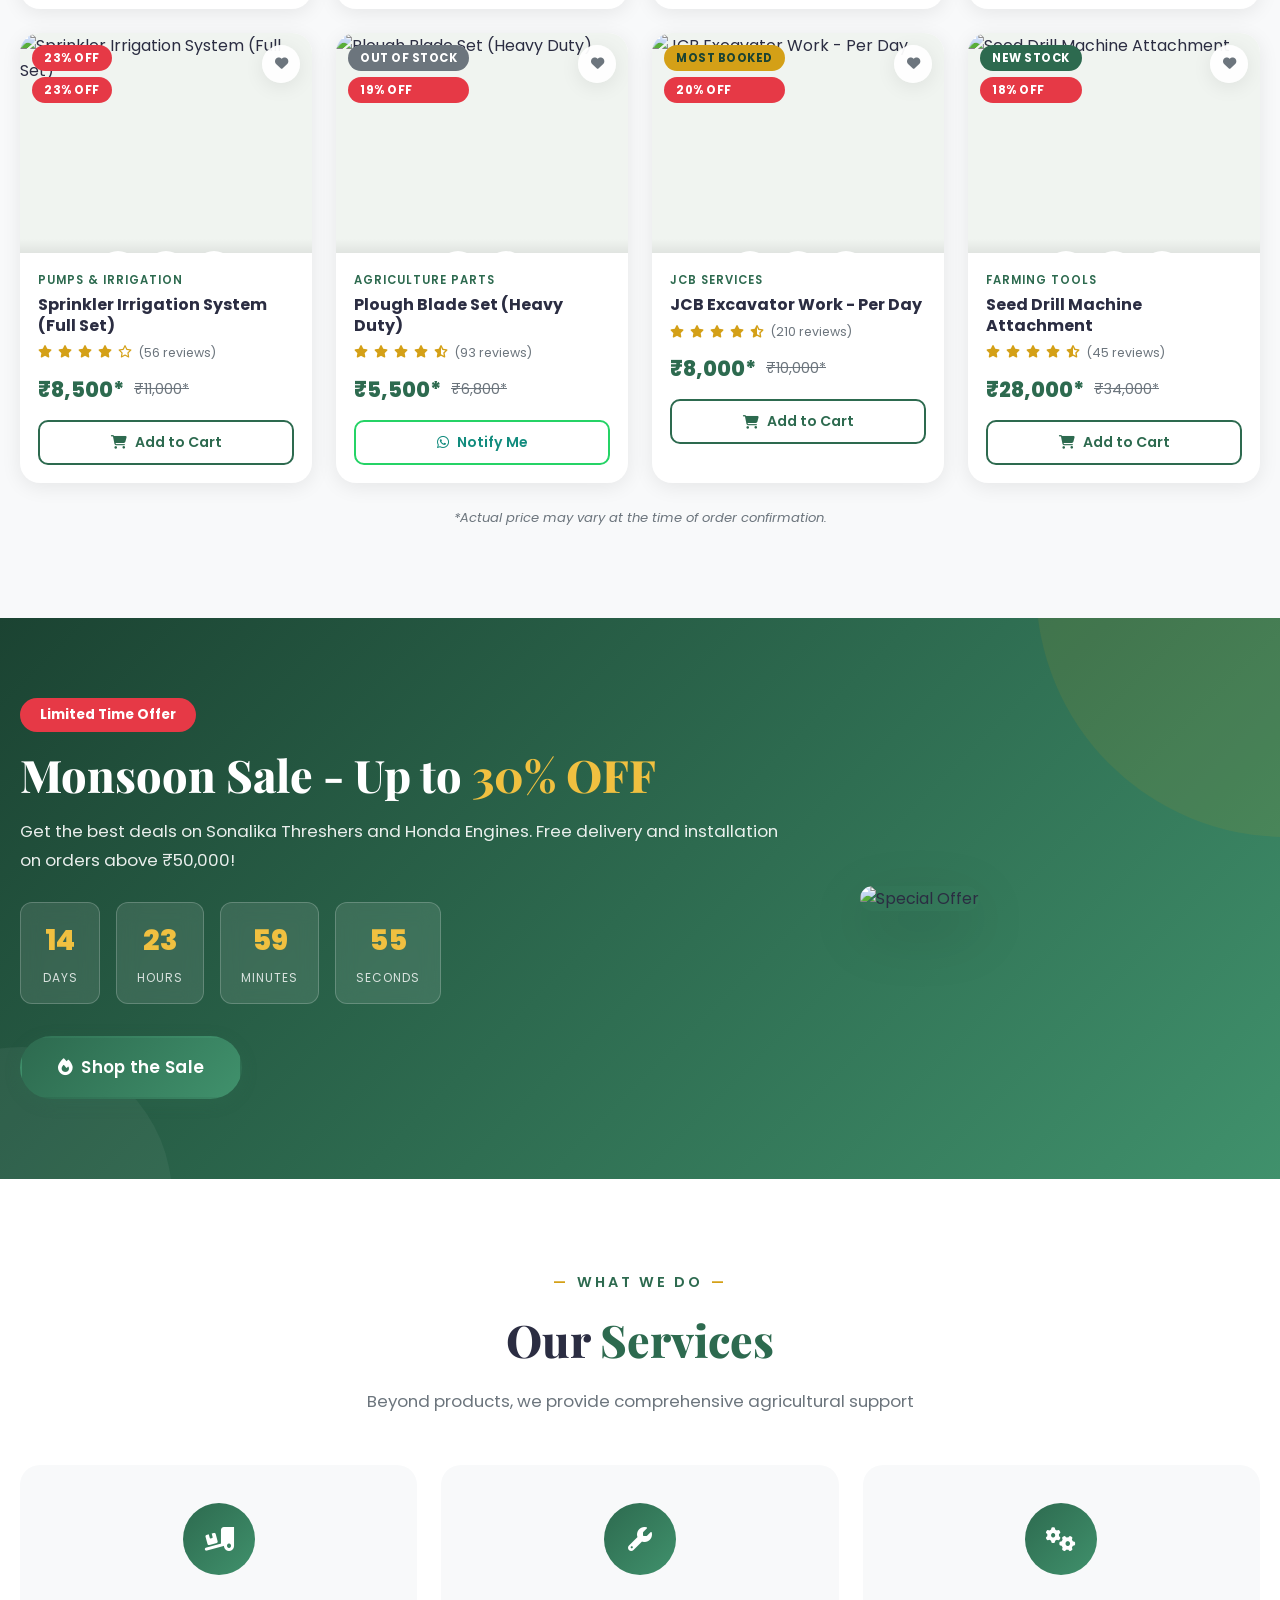
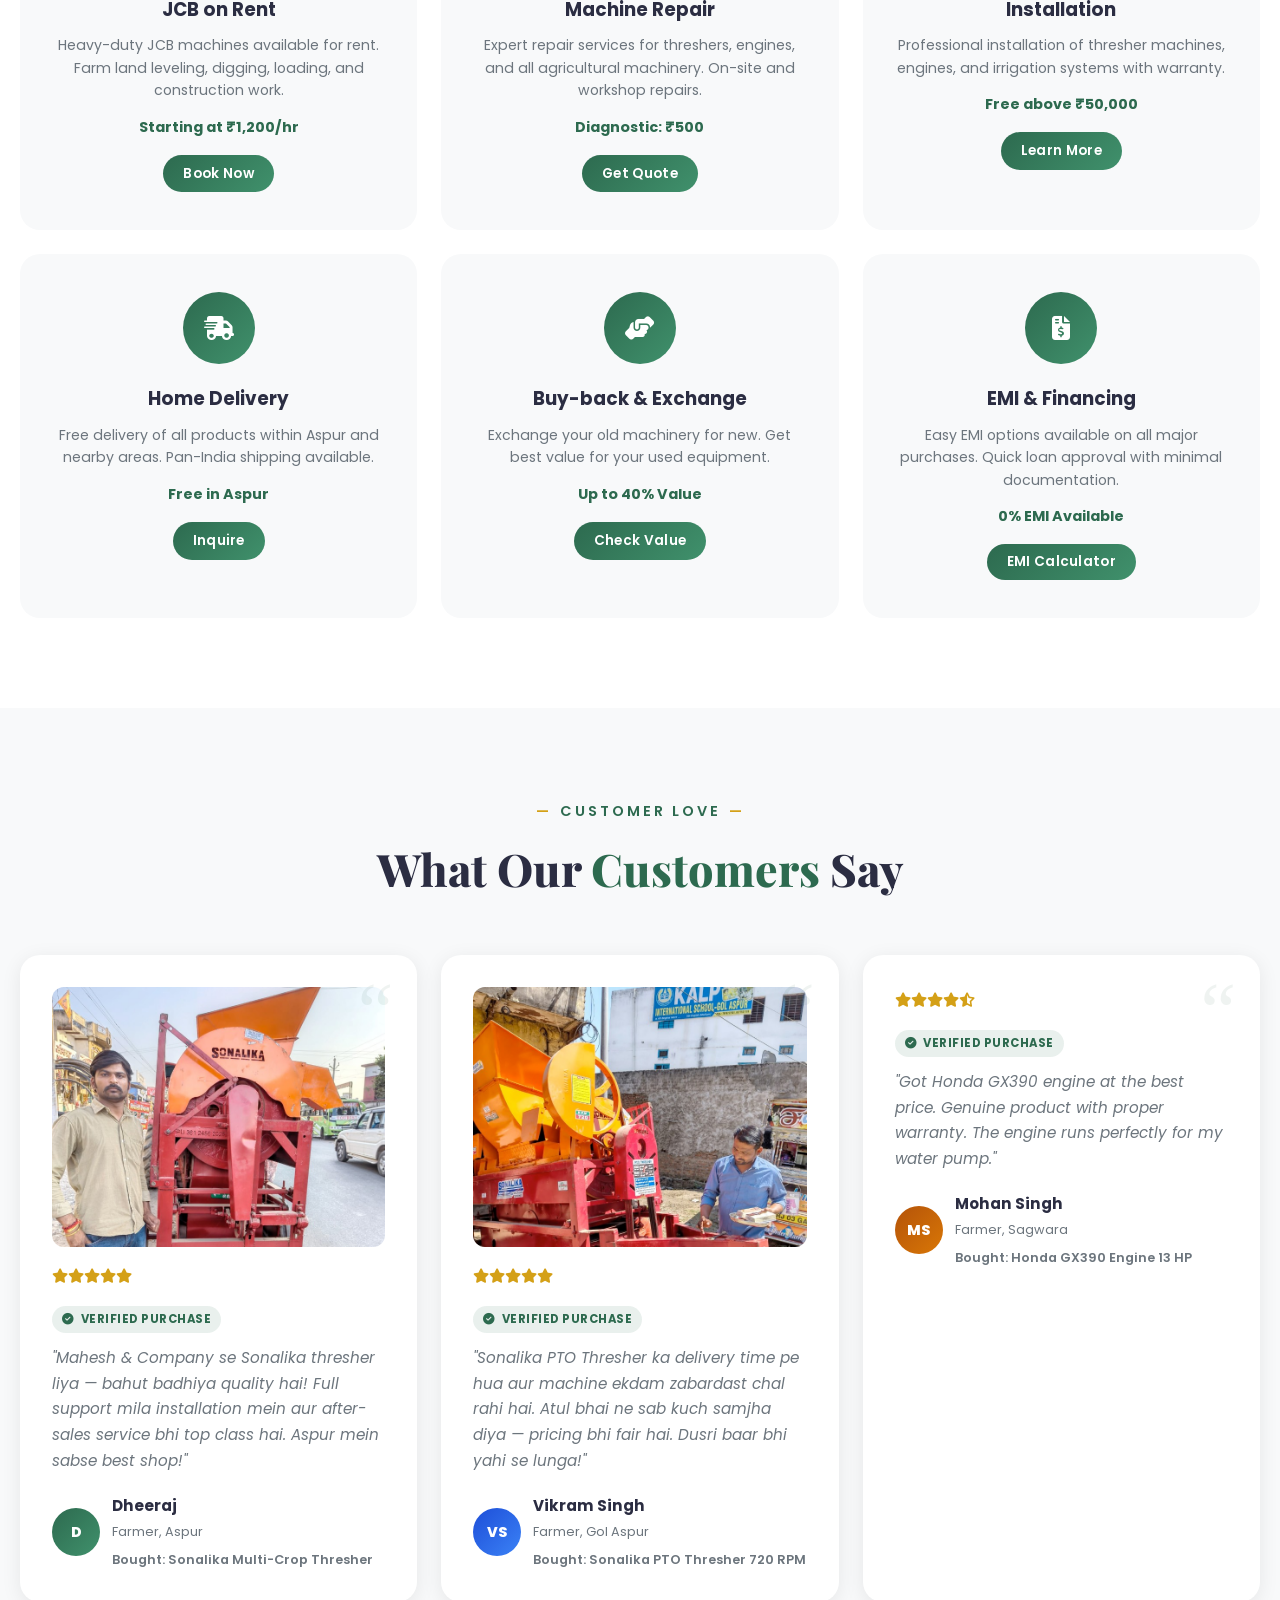
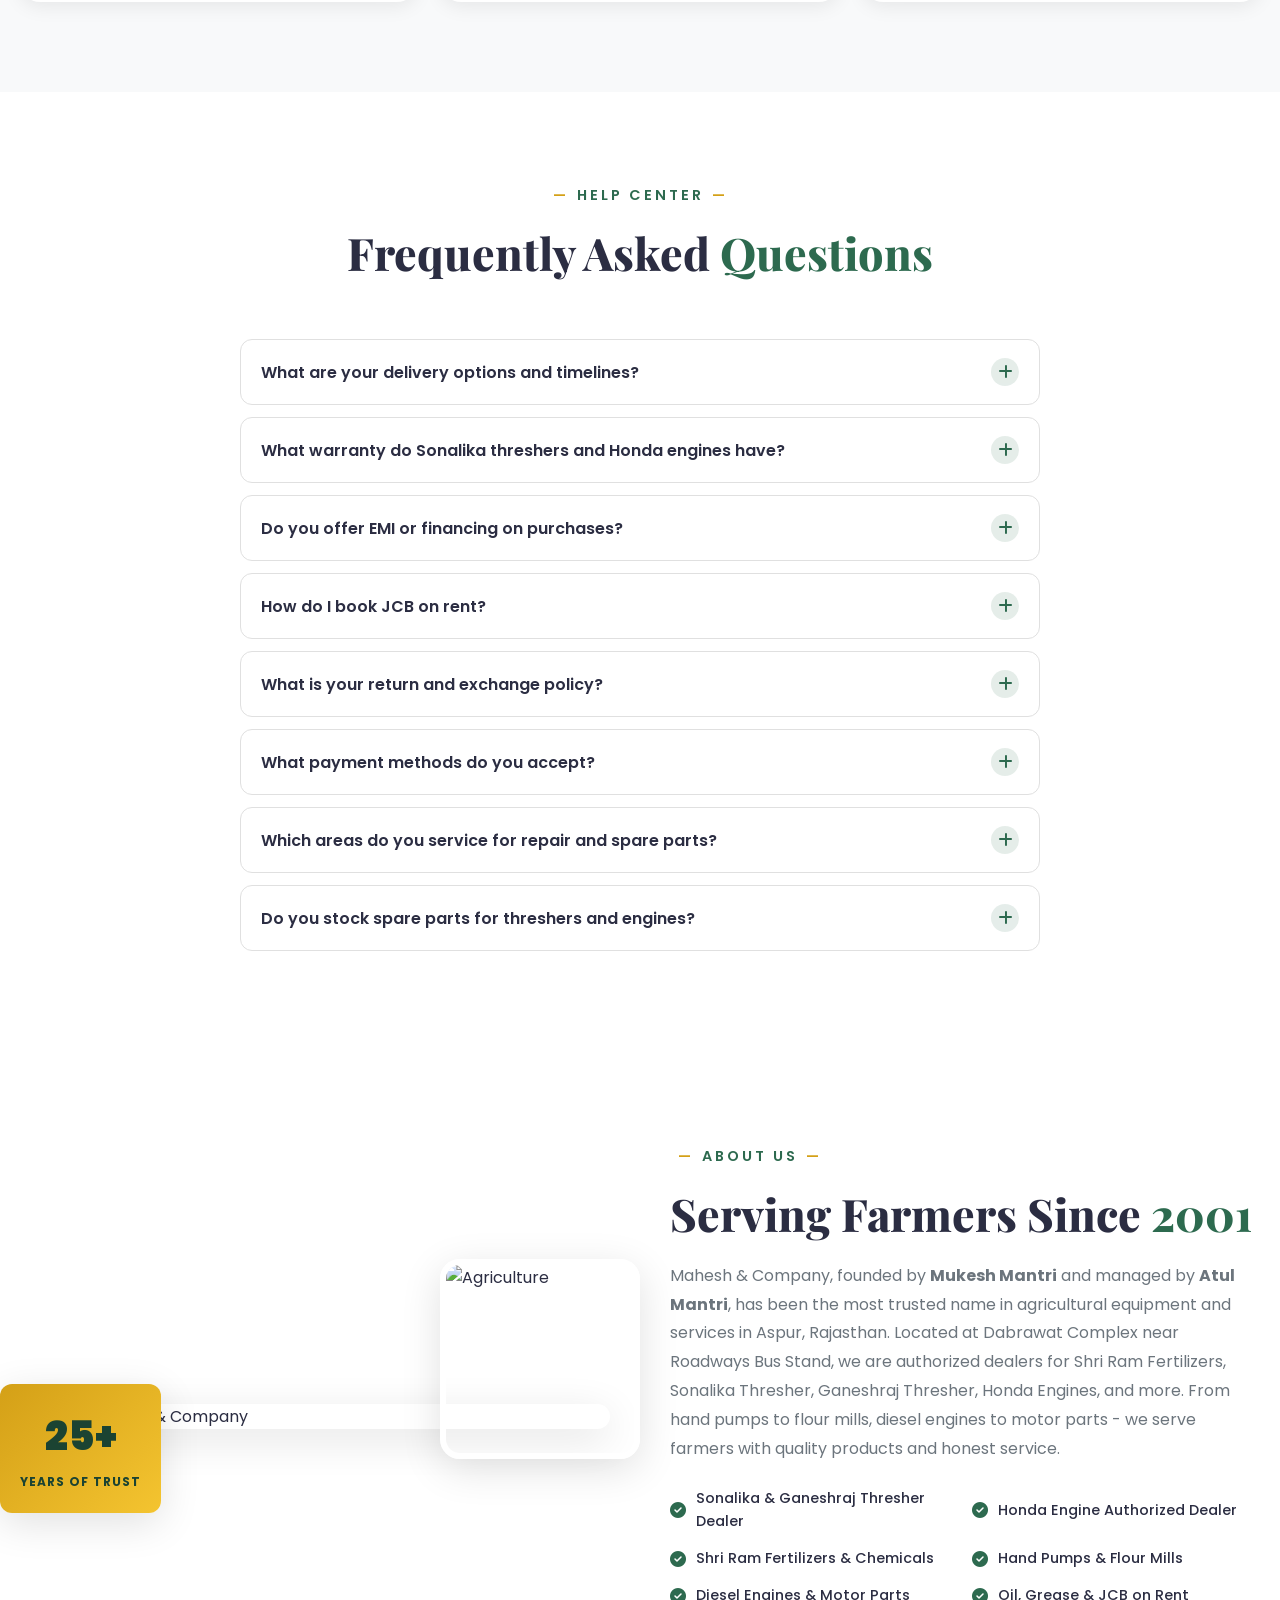
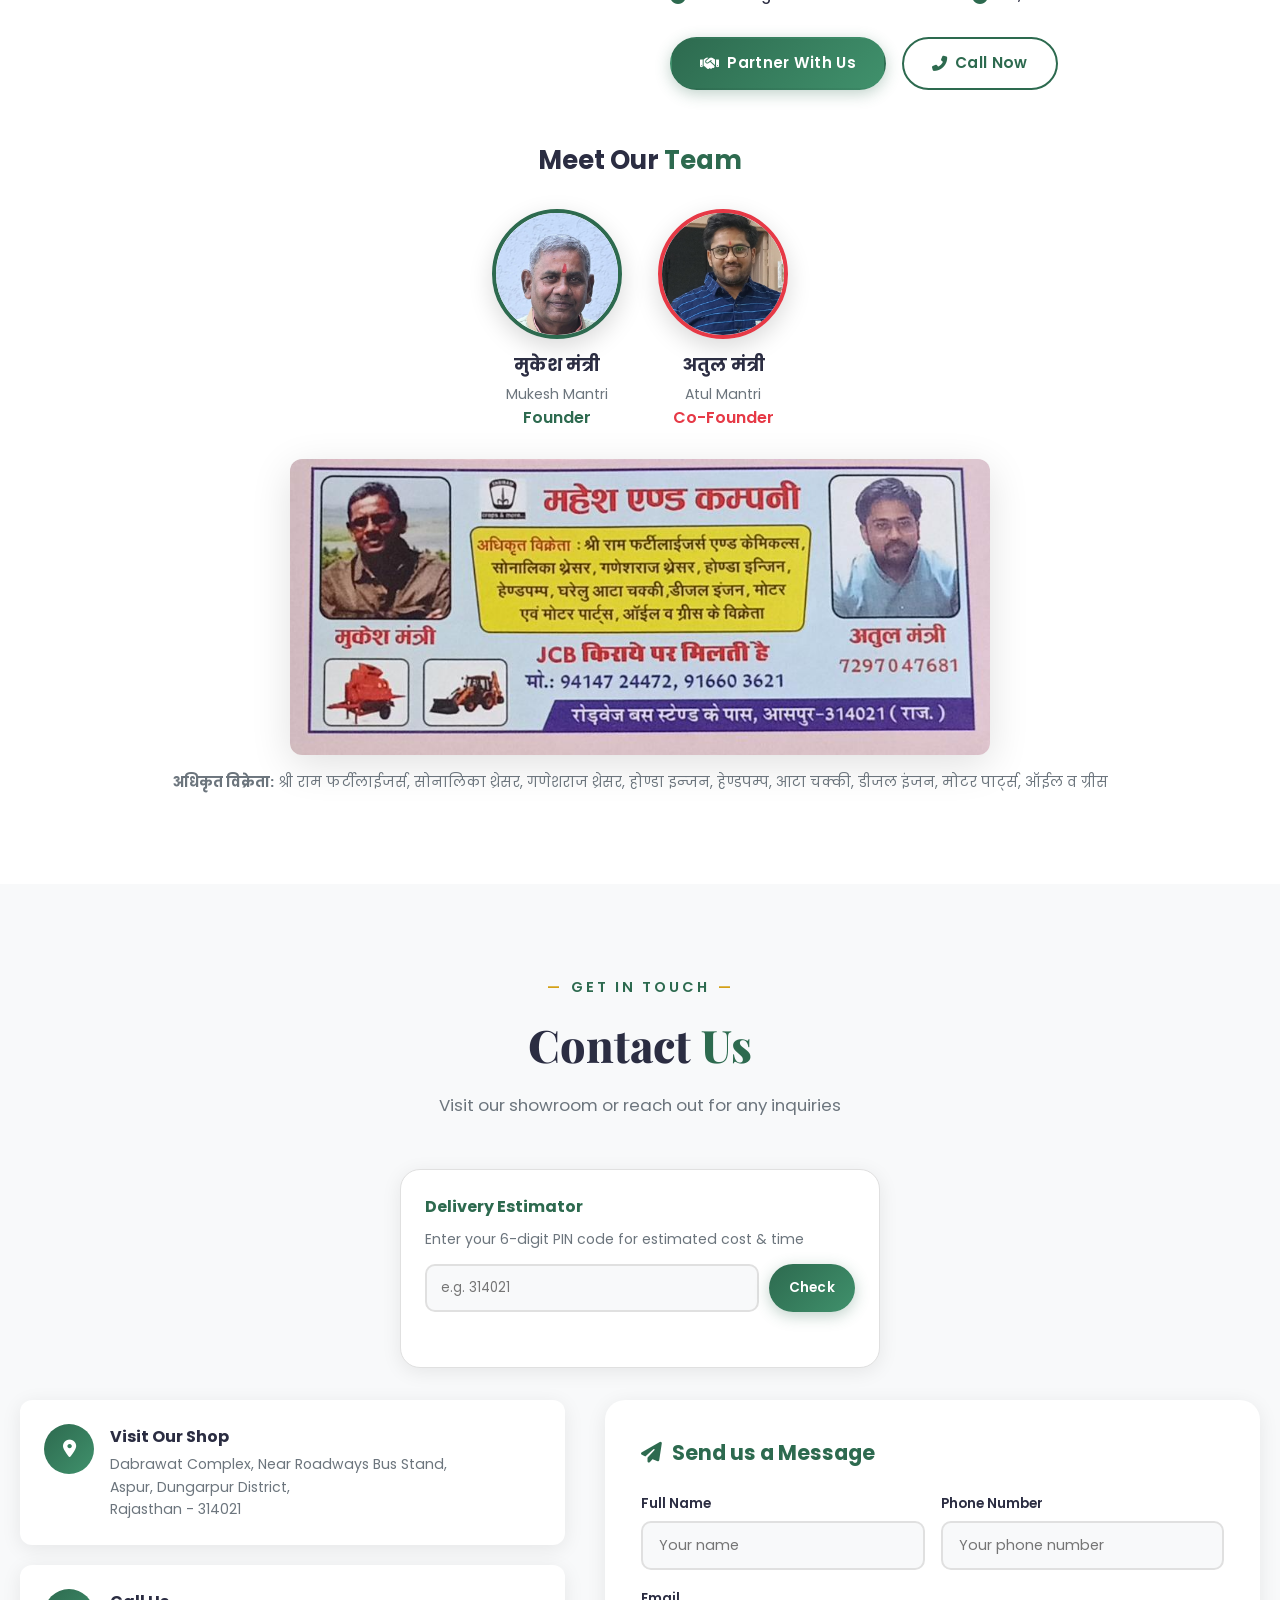
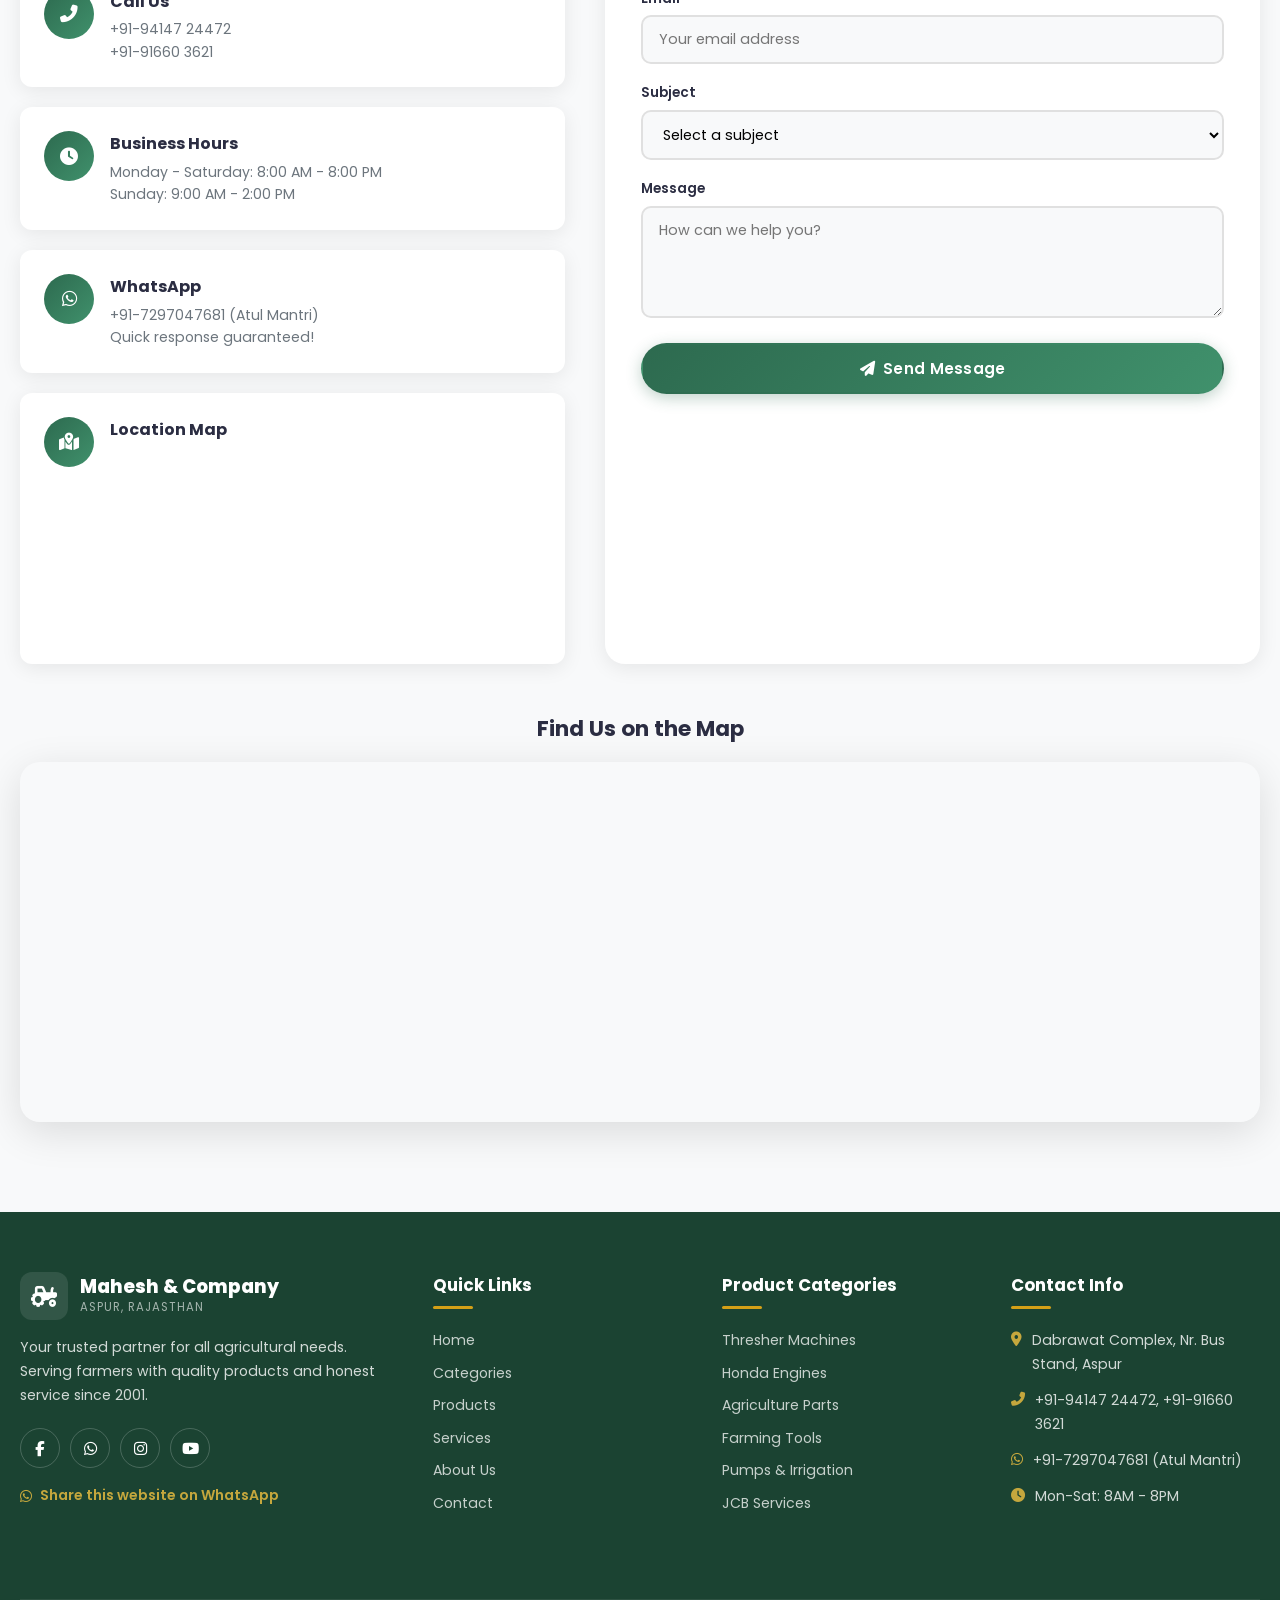
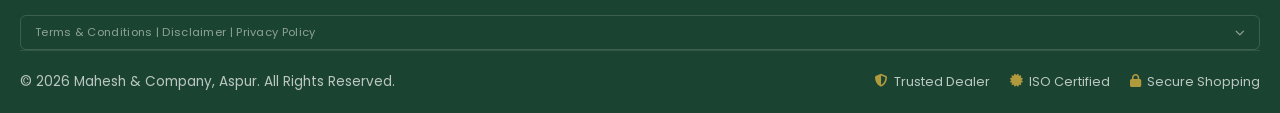
==== commit 3e9fe986: "Add Google Analytics tracking (G-JPHBEX3LL1) Made-with: Cursor" ====
--- a/index.html
+++ b/index.html
@@ -2,6 +2,14 @@
 <html lang="en" data-theme="light">
 <head>
     <meta charset="UTF-8">
+    <!-- Google Analytics -->
+    <script async src="https://www.googletagmanager.com/gtag/js?id=G-JPHBEX3LL1"></script>
+    <script>
+      window.dataLayer = window.dataLayer || [];
+      function gtag(){dataLayer.push(arguments);}
+      gtag('js', new Date());
+      gtag('config', 'G-JPHBEX3LL1');
+    </script>
     <meta name="viewport" content="width=device-width, initial-scale=1.0, maximum-scale=5.0">
     <meta name="theme-color" content="#2d6a4f">
     <link rel="preconnect" href="https://images.unsplash.com" crossorigin>
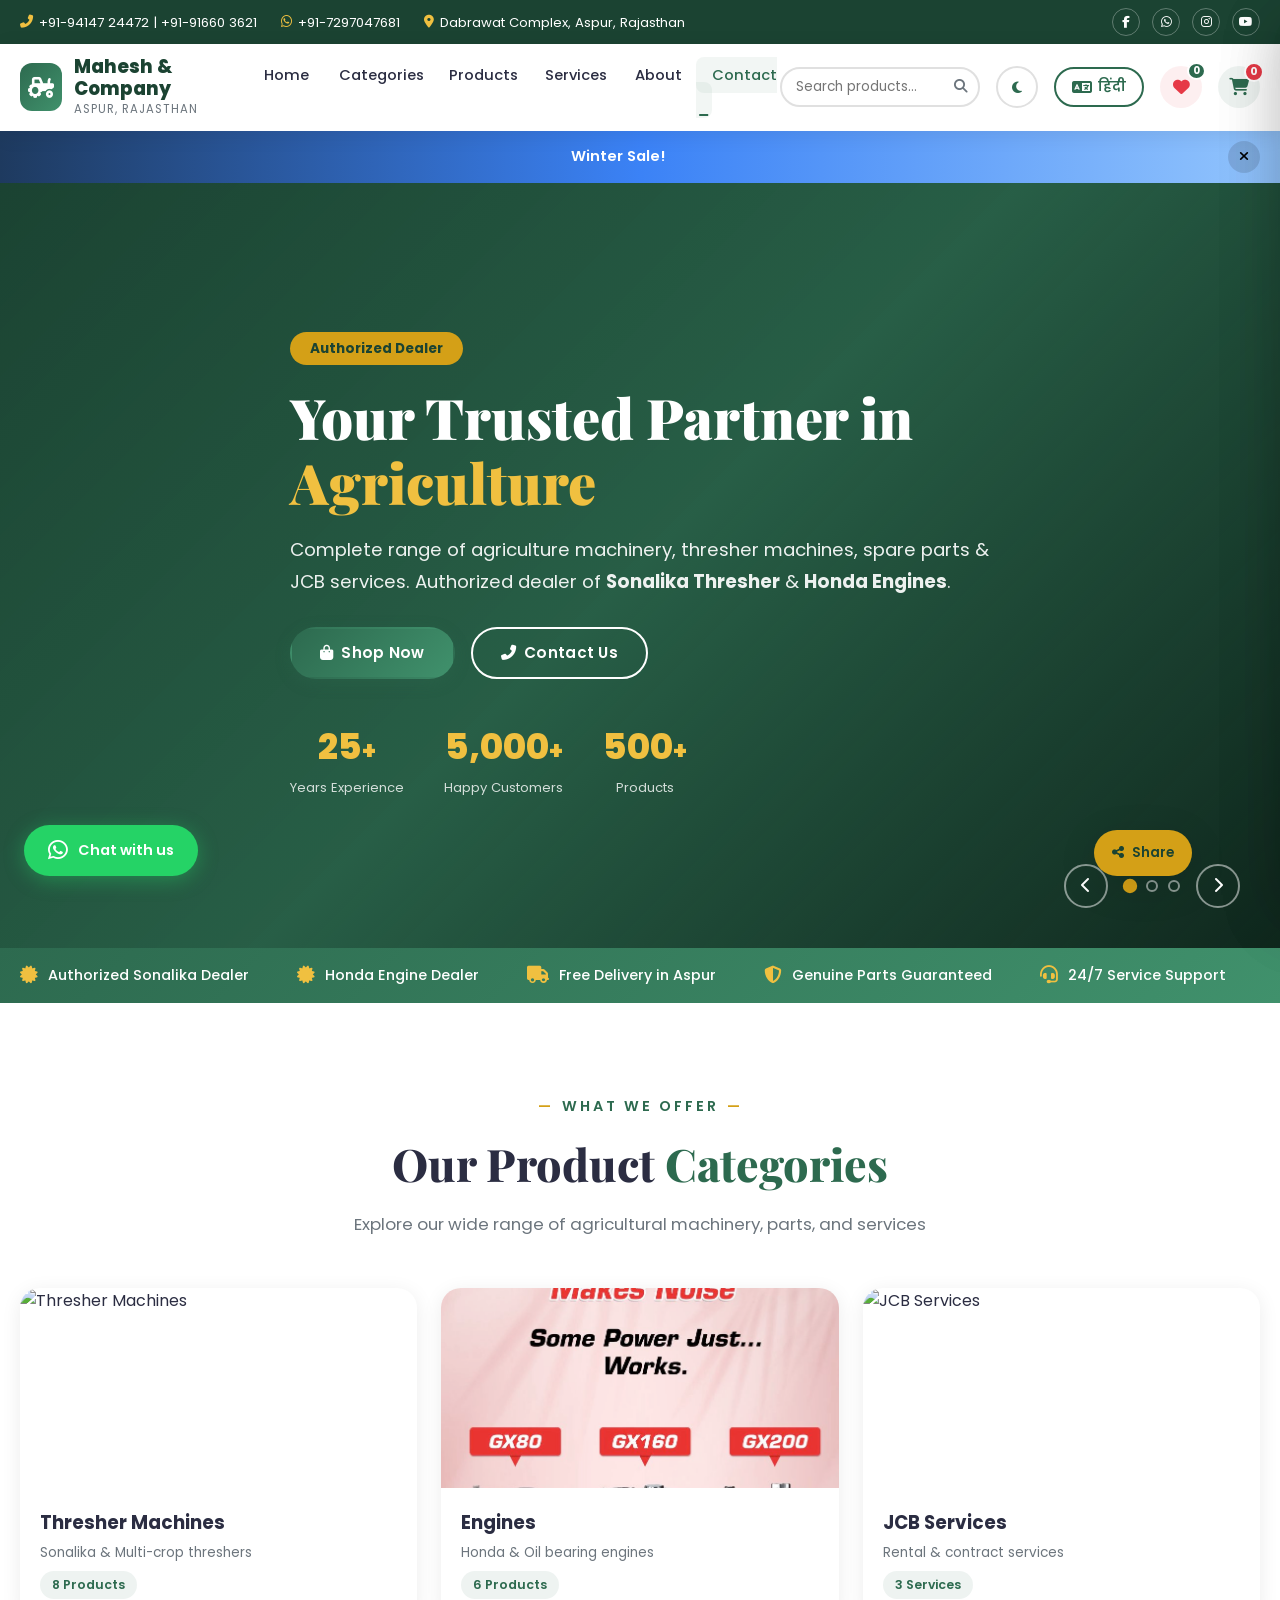
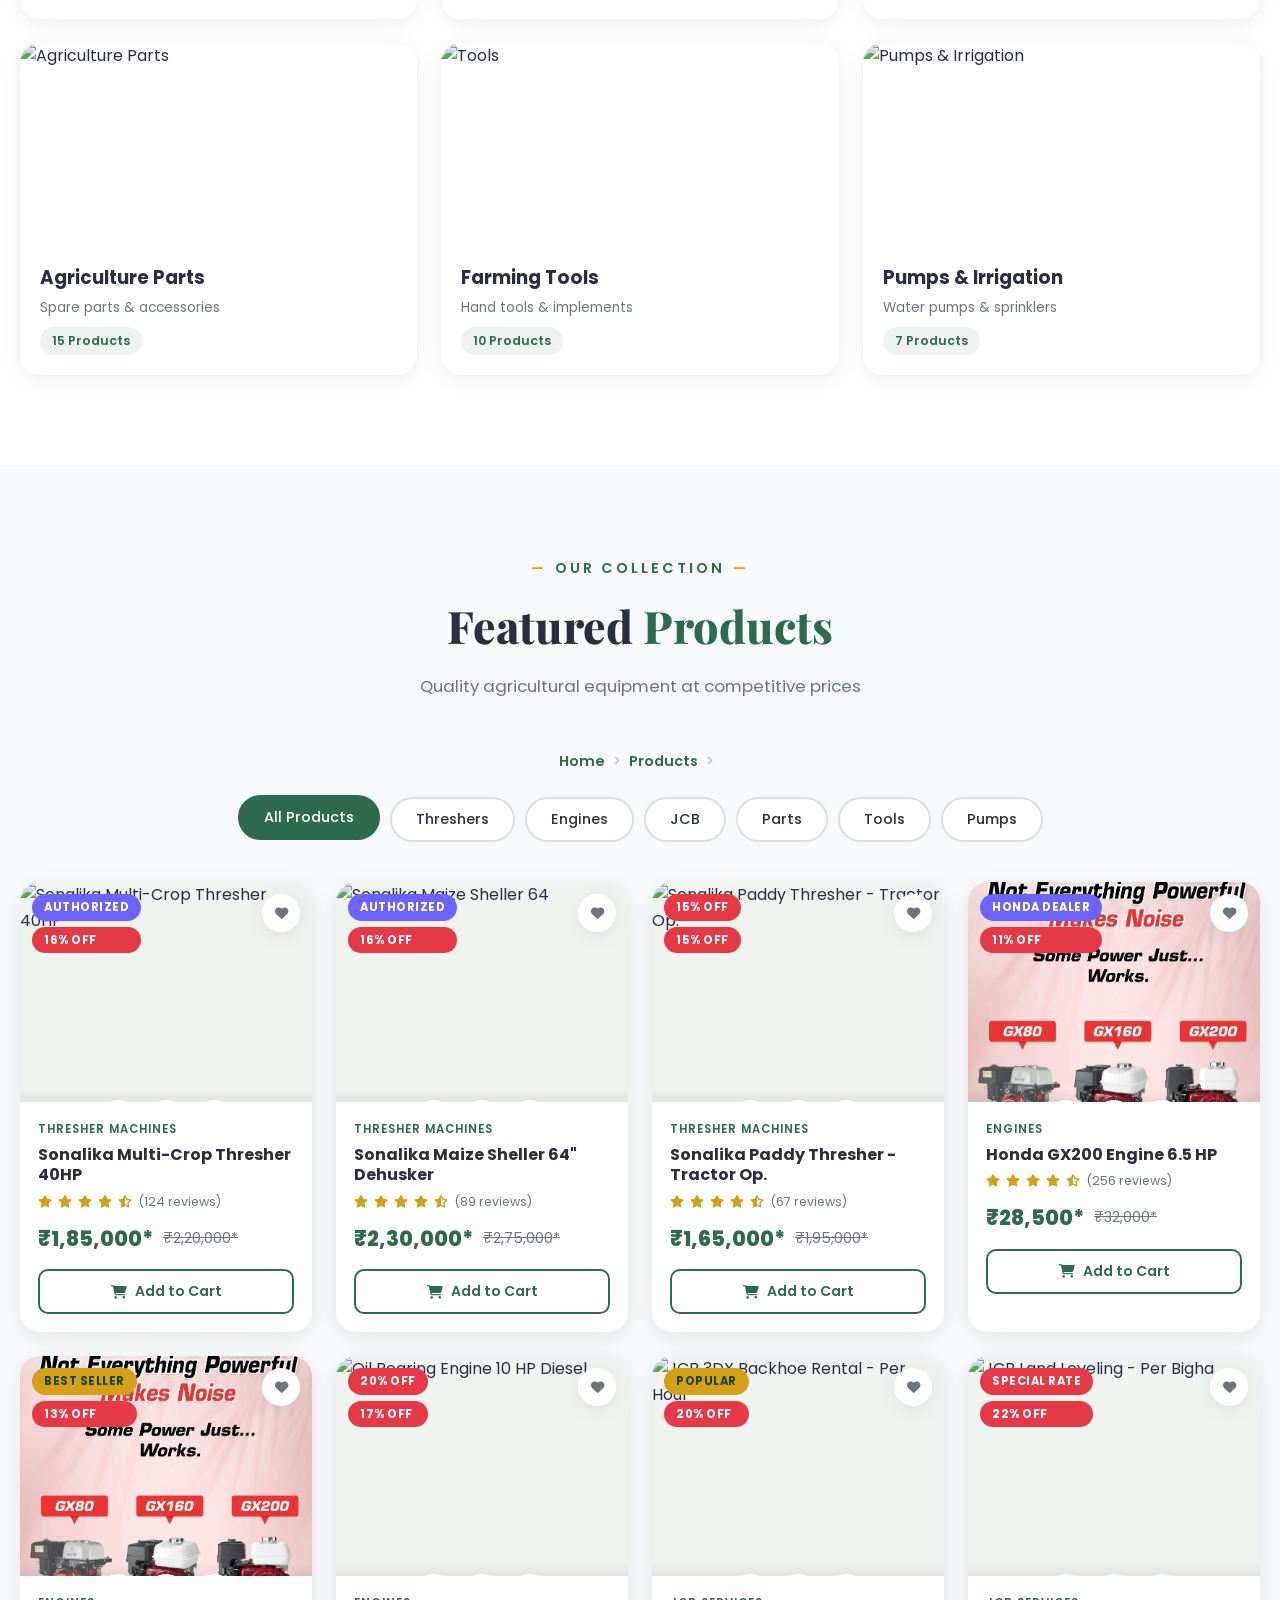
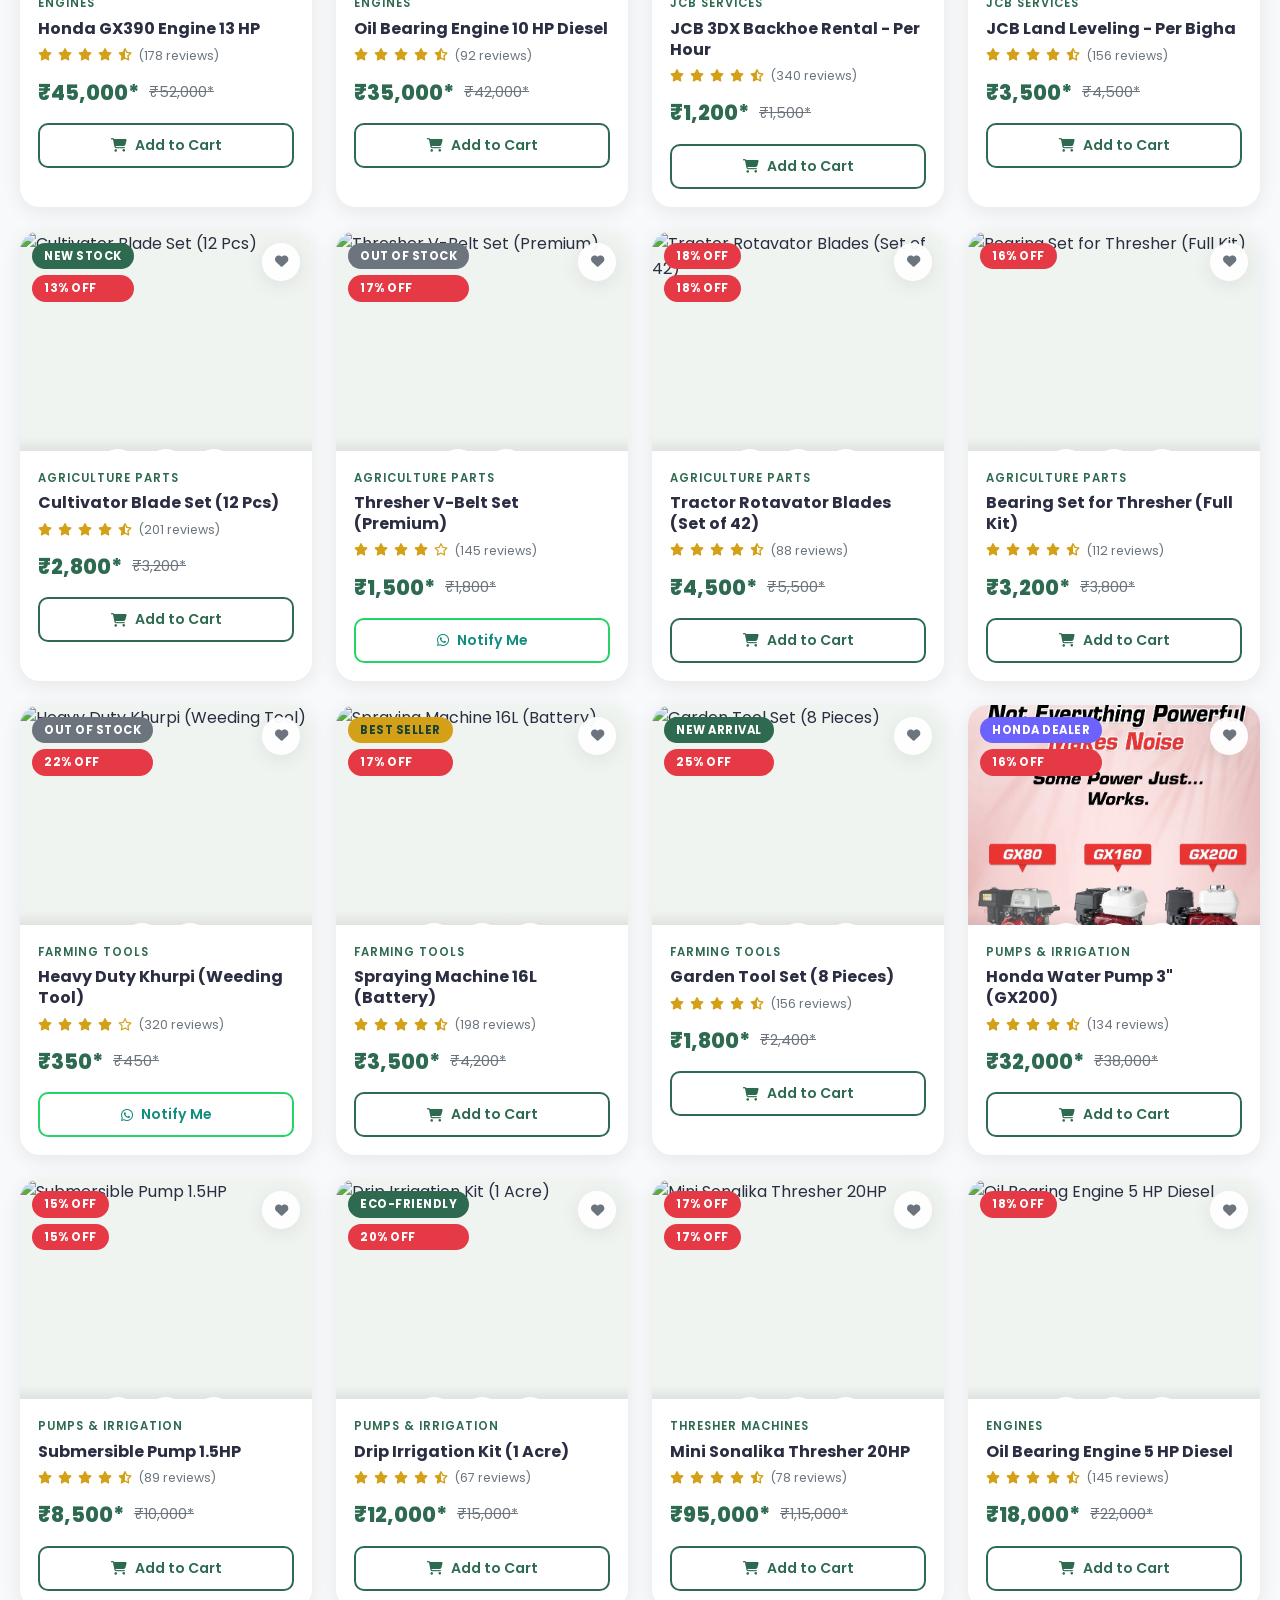
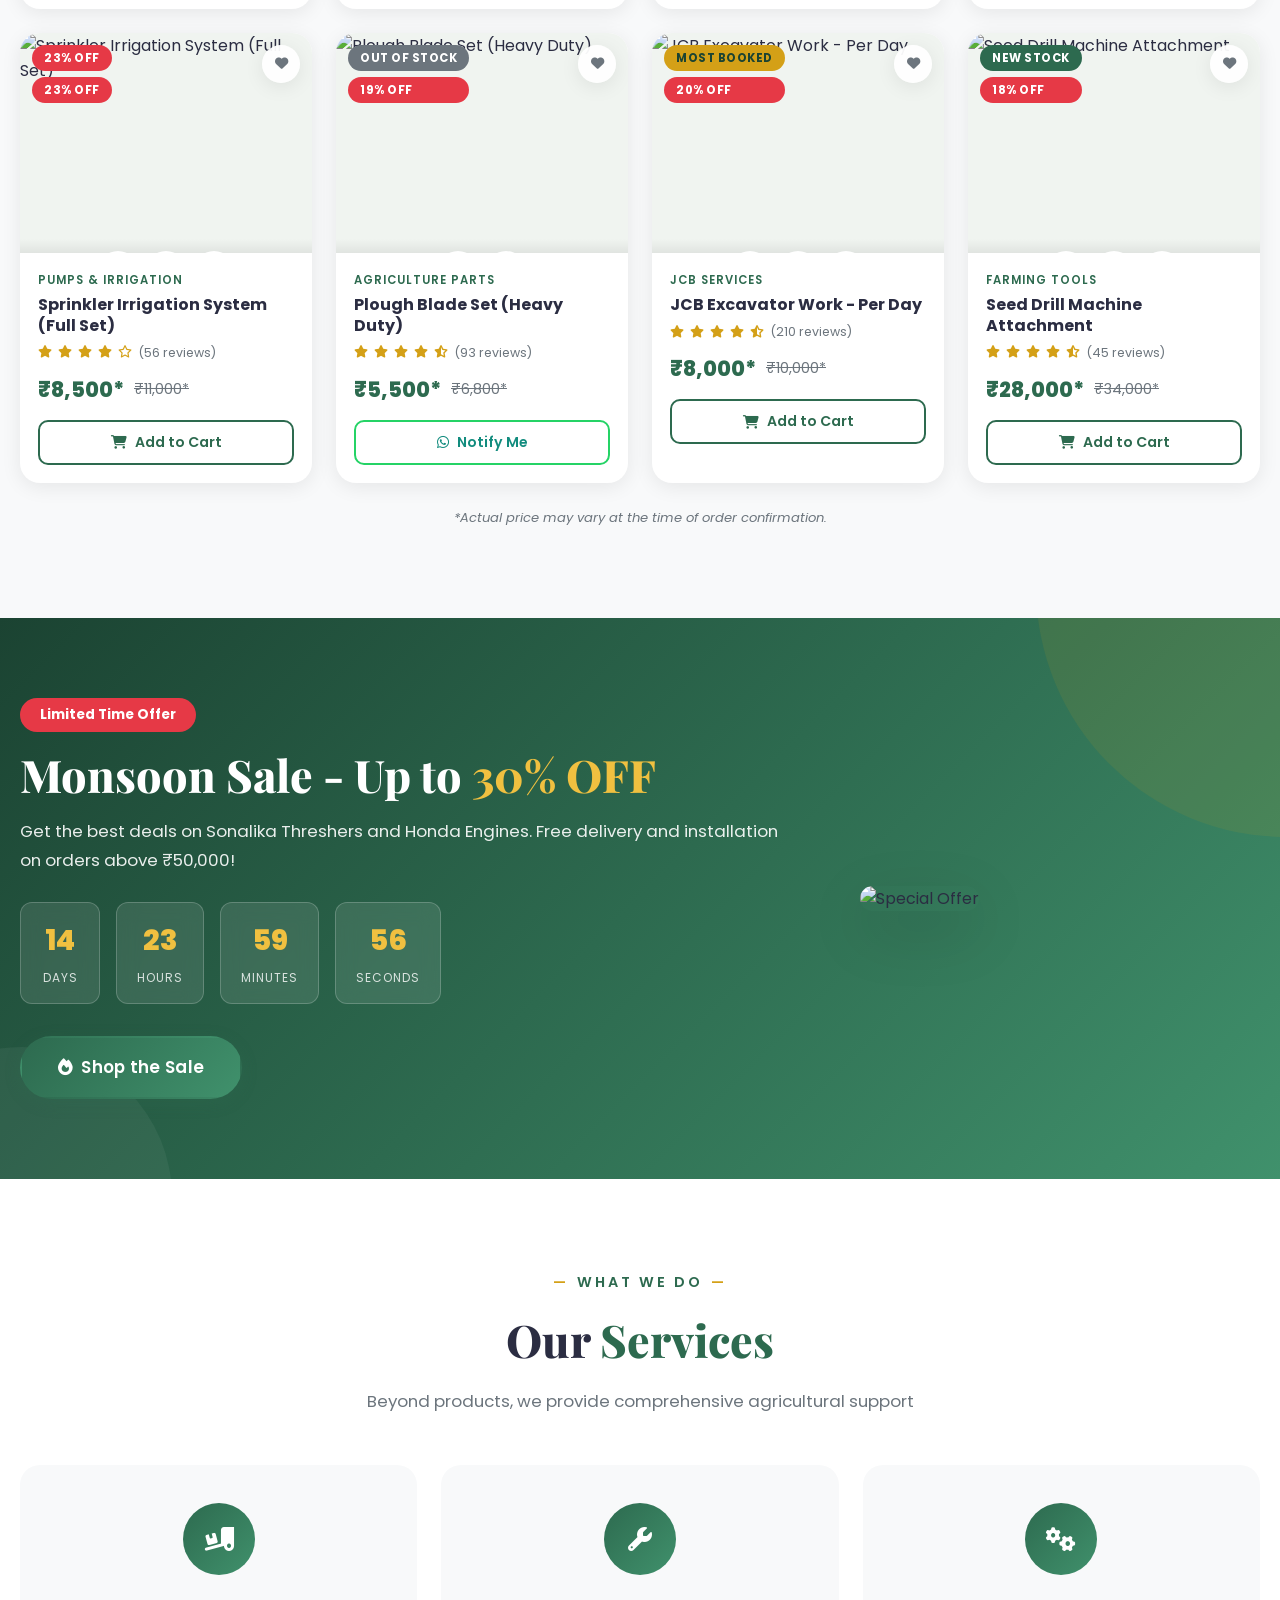
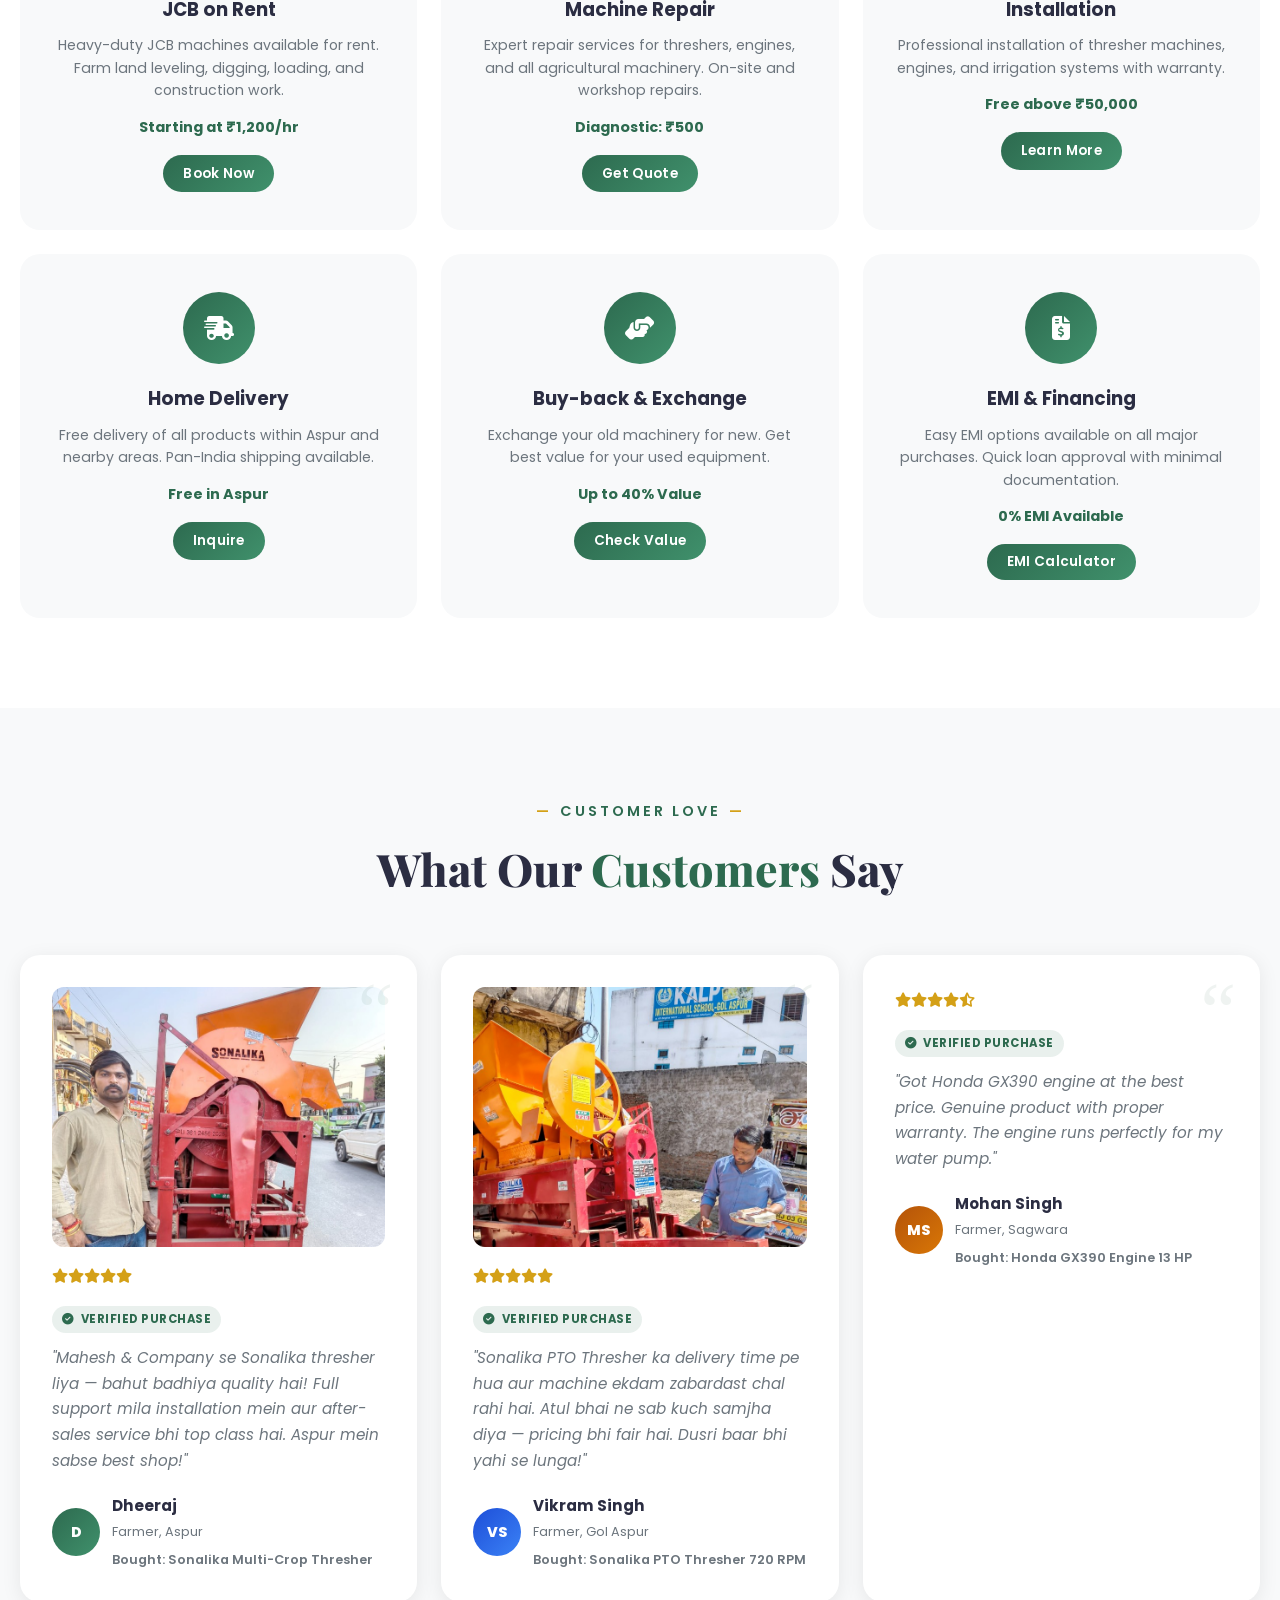
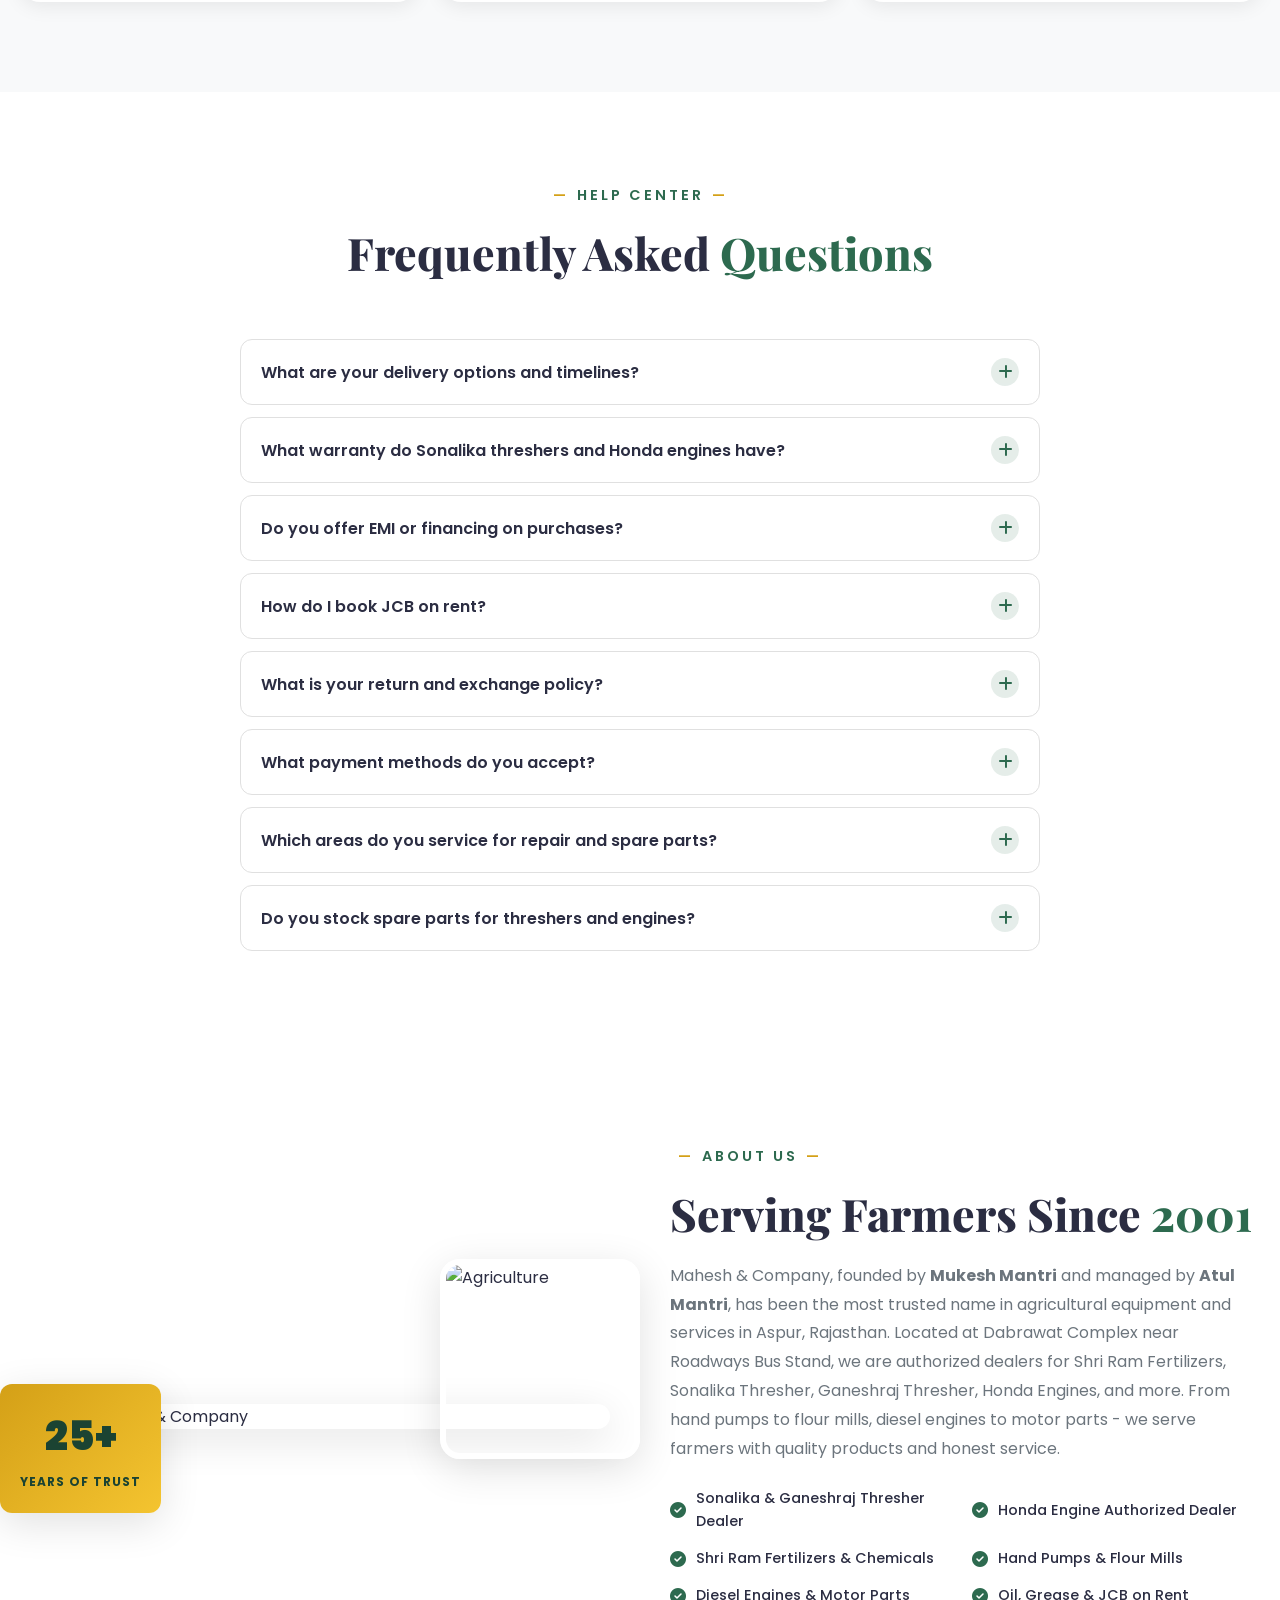
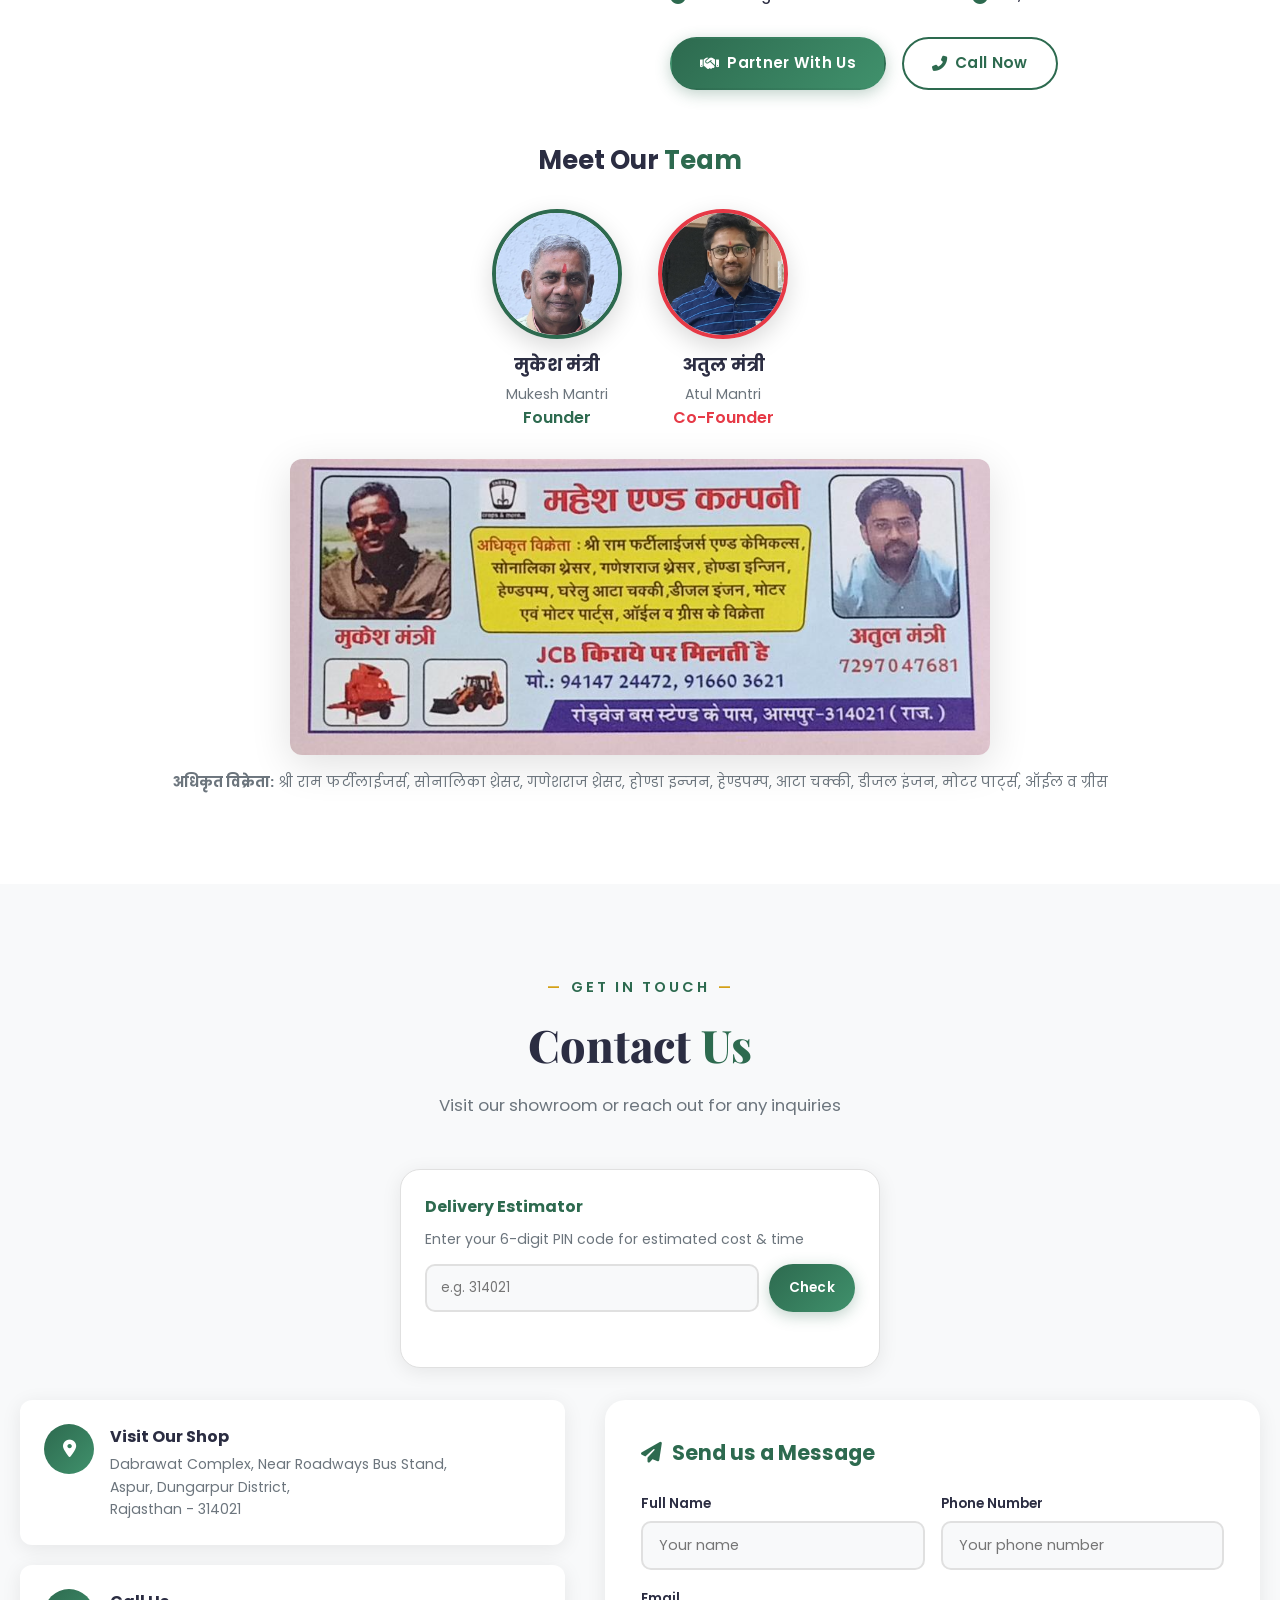
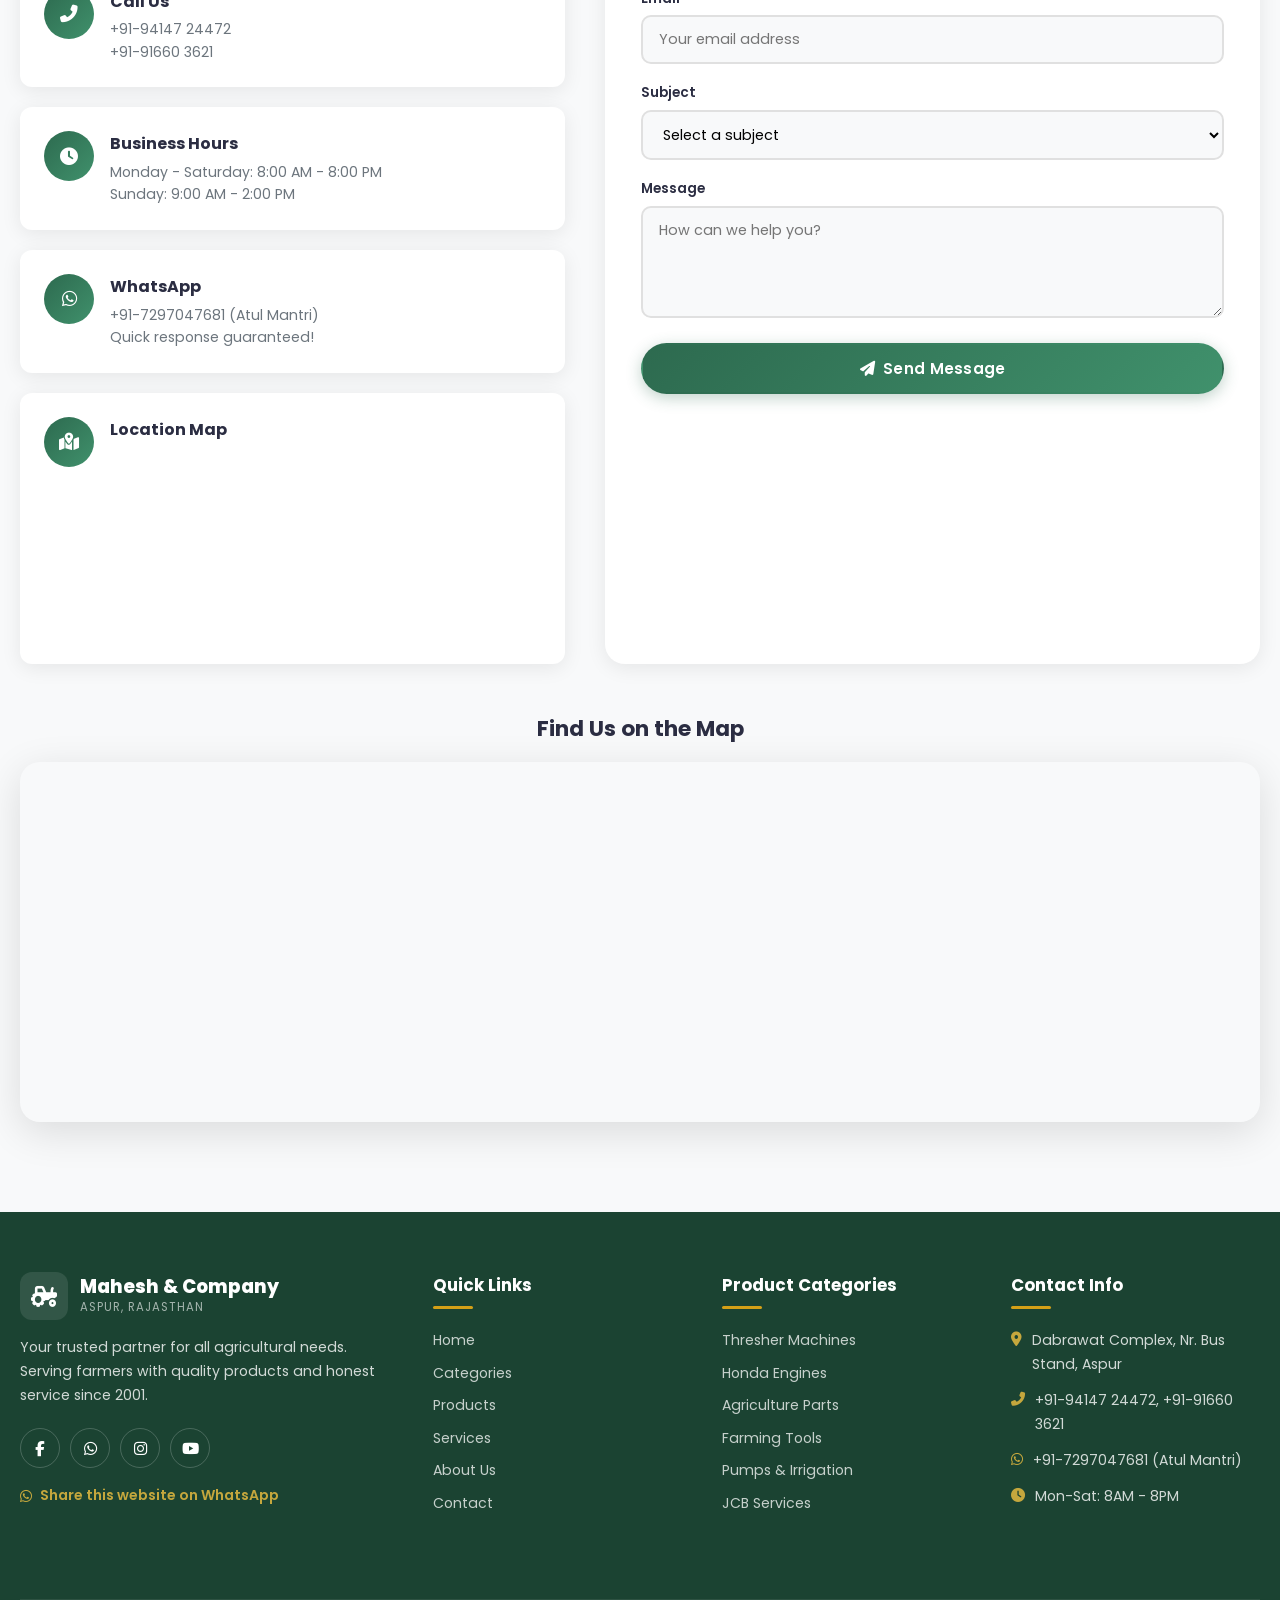
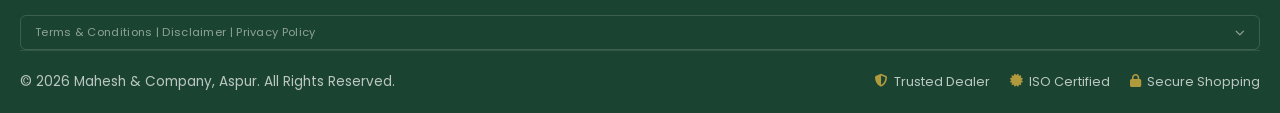
==== commit ab0702d4: "Add GoatCounter visitor analytics to site and admin dashboard - index.html: added GoatCounter tracki" ====
--- a/index.html
+++ b/index.html
@@ -1118,5 +1118,6 @@
 
     <script src="script.js"></script>
     <script src="translations.js"></script>
+    <script data-goatcounter="https://mahesh-company.goatcounter.com/count" async src="//gc.zgo.at/count.js"></script>
 </body>
 </html>
--- a/style.css
+++ b/style.css
@@ -3020,6 +3020,12 @@
     .wishlist-sidebar {
         width: 100%;
         right: -100%;
+        z-index: 10001;
+    }
+
+    .cart-overlay,
+    .wishlist-overlay {
+        z-index: 10000;
     }
     
     .cart-header {
@@ -3046,6 +3052,10 @@
 
     .cart-item-price {
         font-size: 0.85rem;
+    }
+
+    .cart-footer {
+        padding-bottom: 24px;
     }
 
     .whatsapp-float span {
@@ -3092,14 +3102,20 @@
         flex-direction: column;
     }
     
+    .modal-overlay {
+        z-index: 10002;
+        padding: 12px;
+    }
+
     .modal {
-        margin: 8px;
-        max-height: calc(100vh - 16px);
+        margin: 0;
+        max-height: calc(100vh - 24px);
         border-radius: var(--radius);
     }
     
     .modal-body {
         padding: 16px;
+        padding-bottom: 24px;
     }
     
     .modal-header {
@@ -4117,12 +4133,19 @@
     bottom: 0;
     left: 0;
     right: 0;
-    z-index: 10000;
+    z-index: 1999;
     padding: 10px 12px calc(10px + env(safe-area-inset-bottom));
     background: var(--bg-alt);
     box-shadow: 0 -4px 24px rgba(0,0,0,0.12);
     gap: 10px;
     justify-content: stretch;
+    transition: transform 0.3s ease, opacity 0.3s ease;
+}
+
+.mobile-call-bar.hidden-by-overlay {
+    transform: translateY(100%);
+    opacity: 0;
+    pointer-events: none;
 }
 
 .mobile-call-bar .mobile-call-btn {
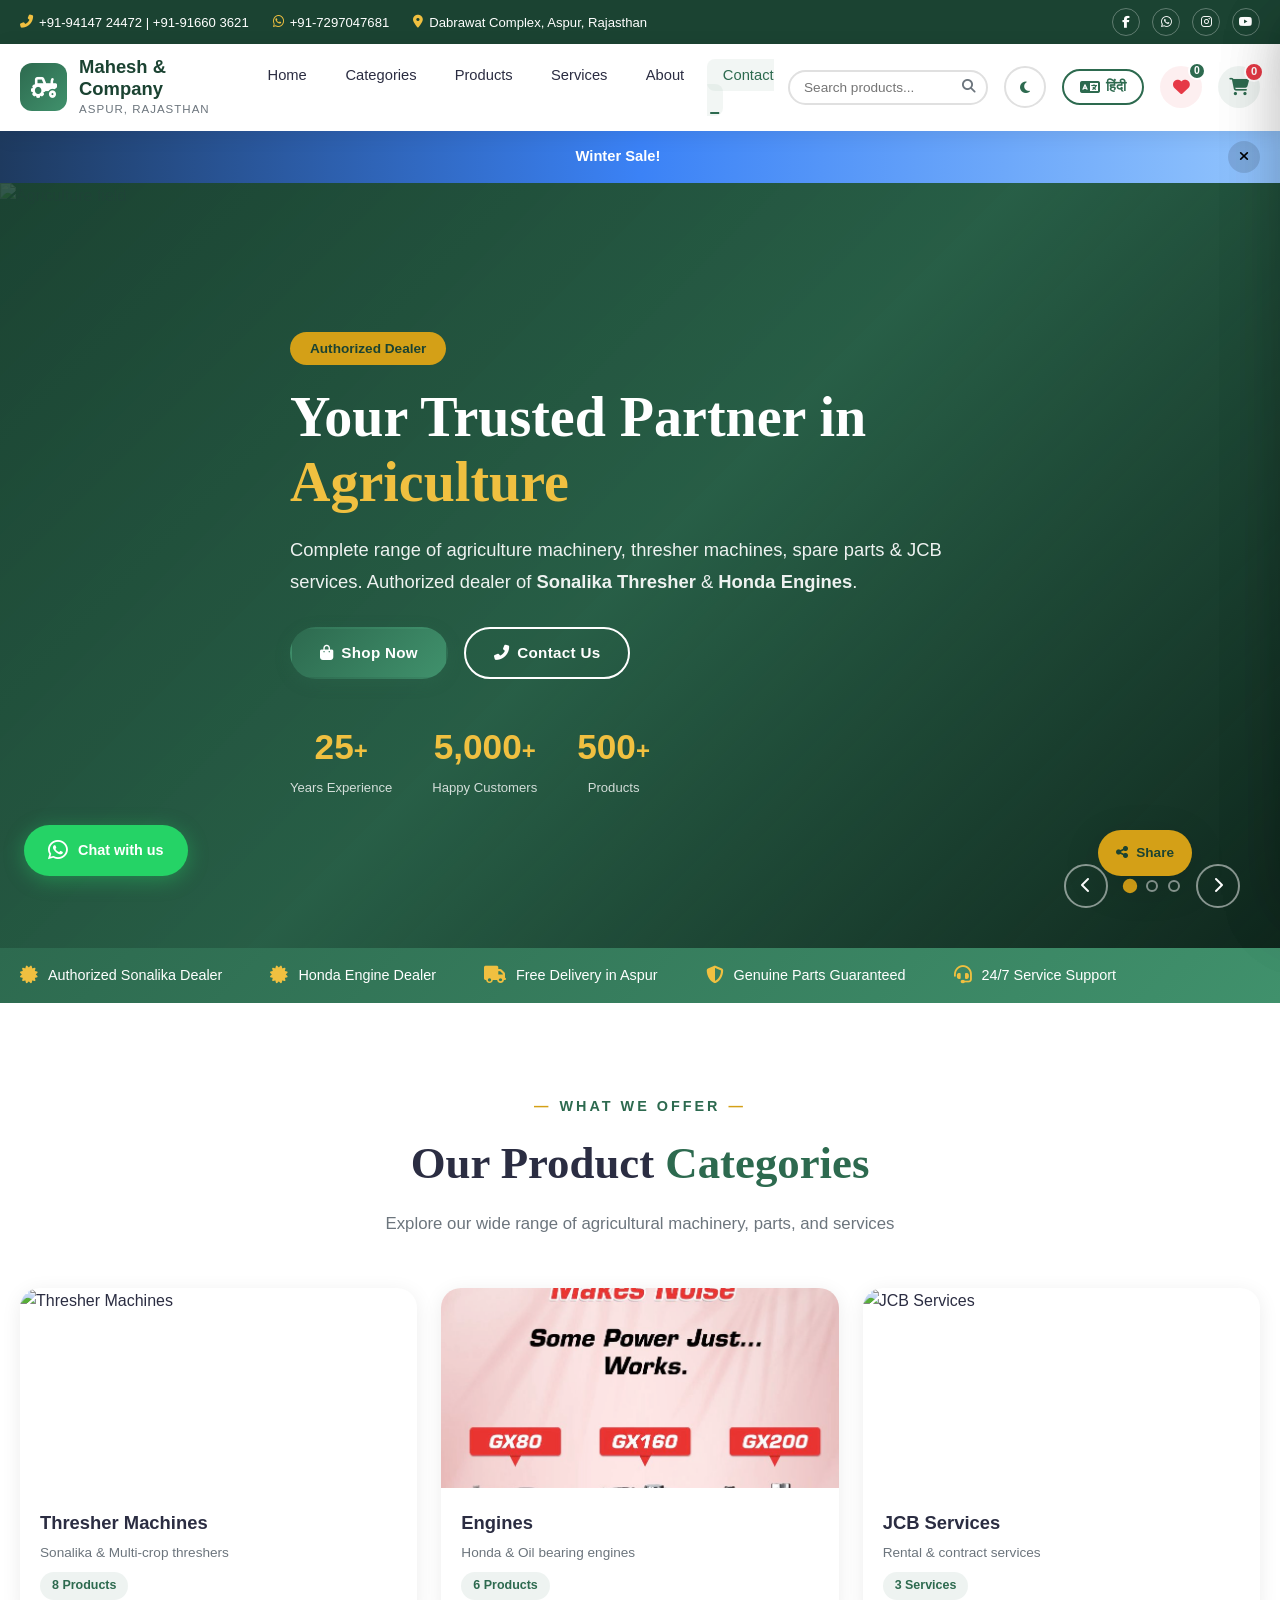
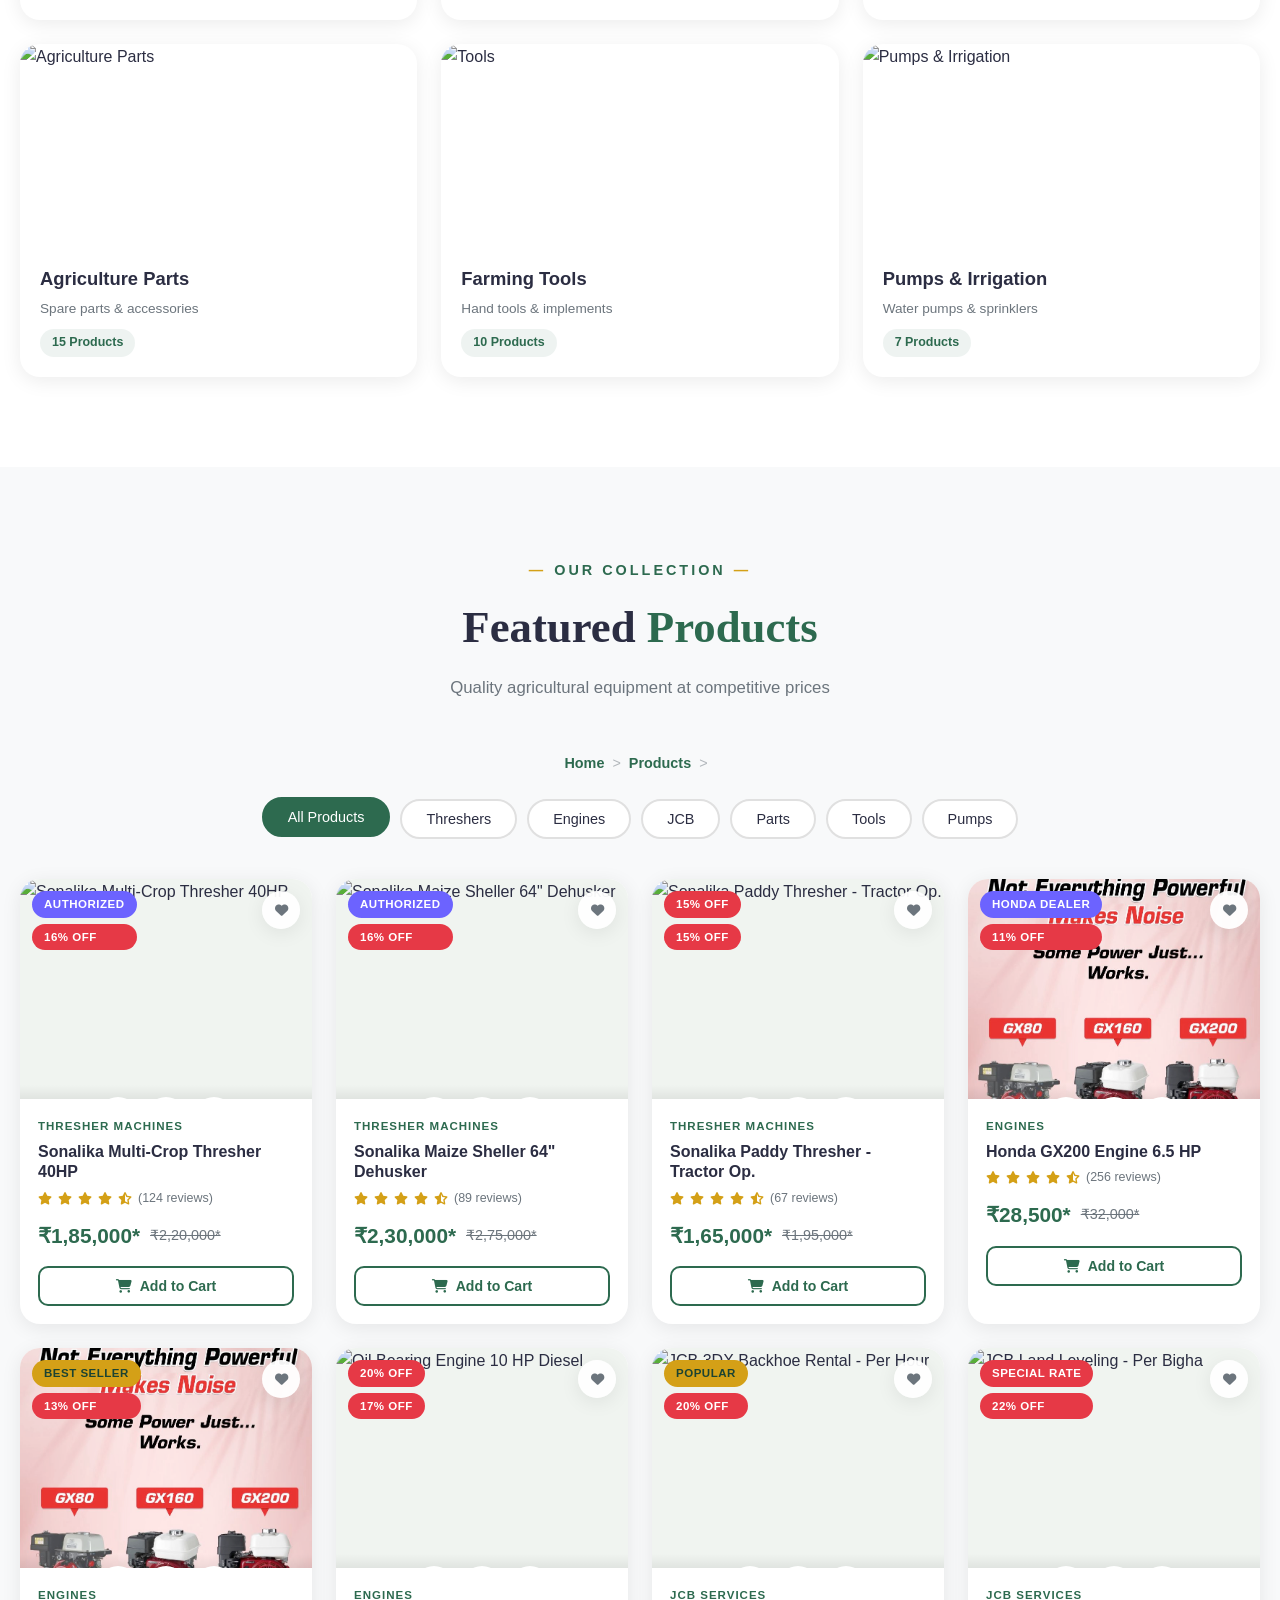
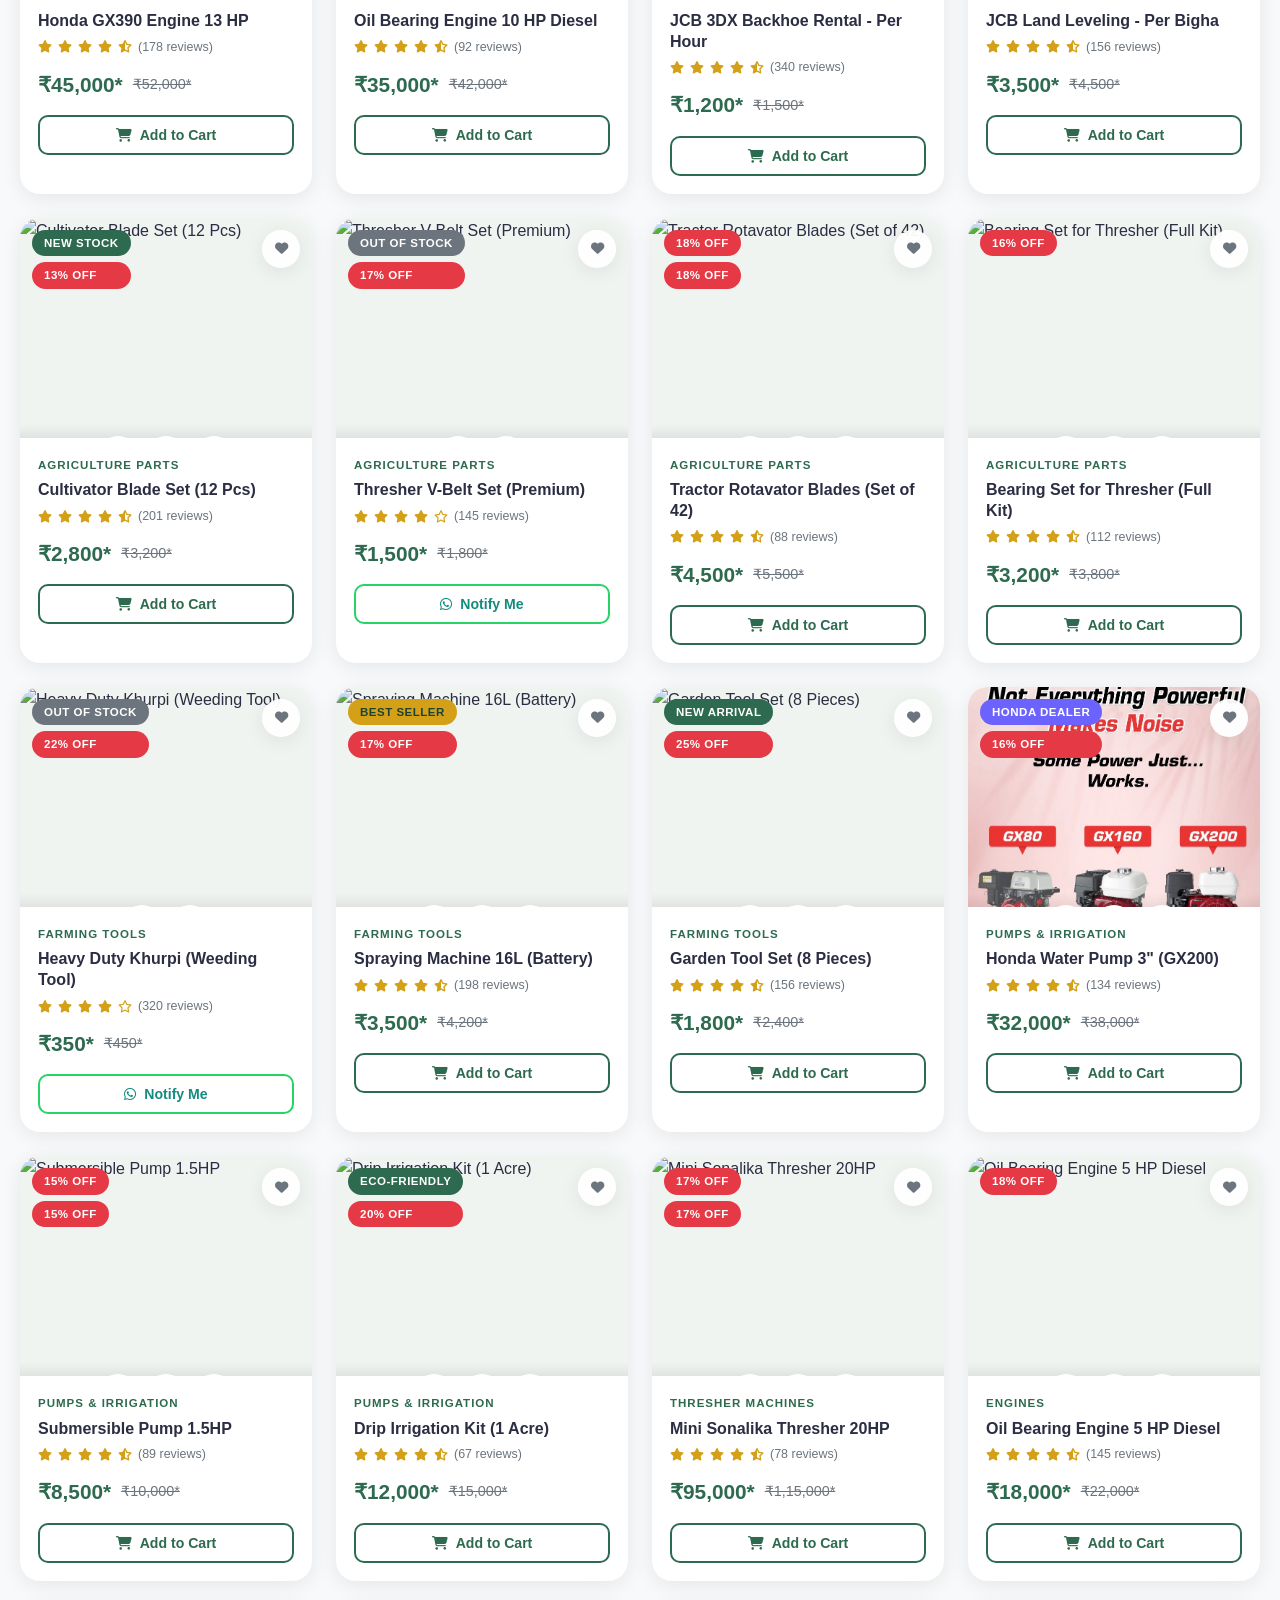
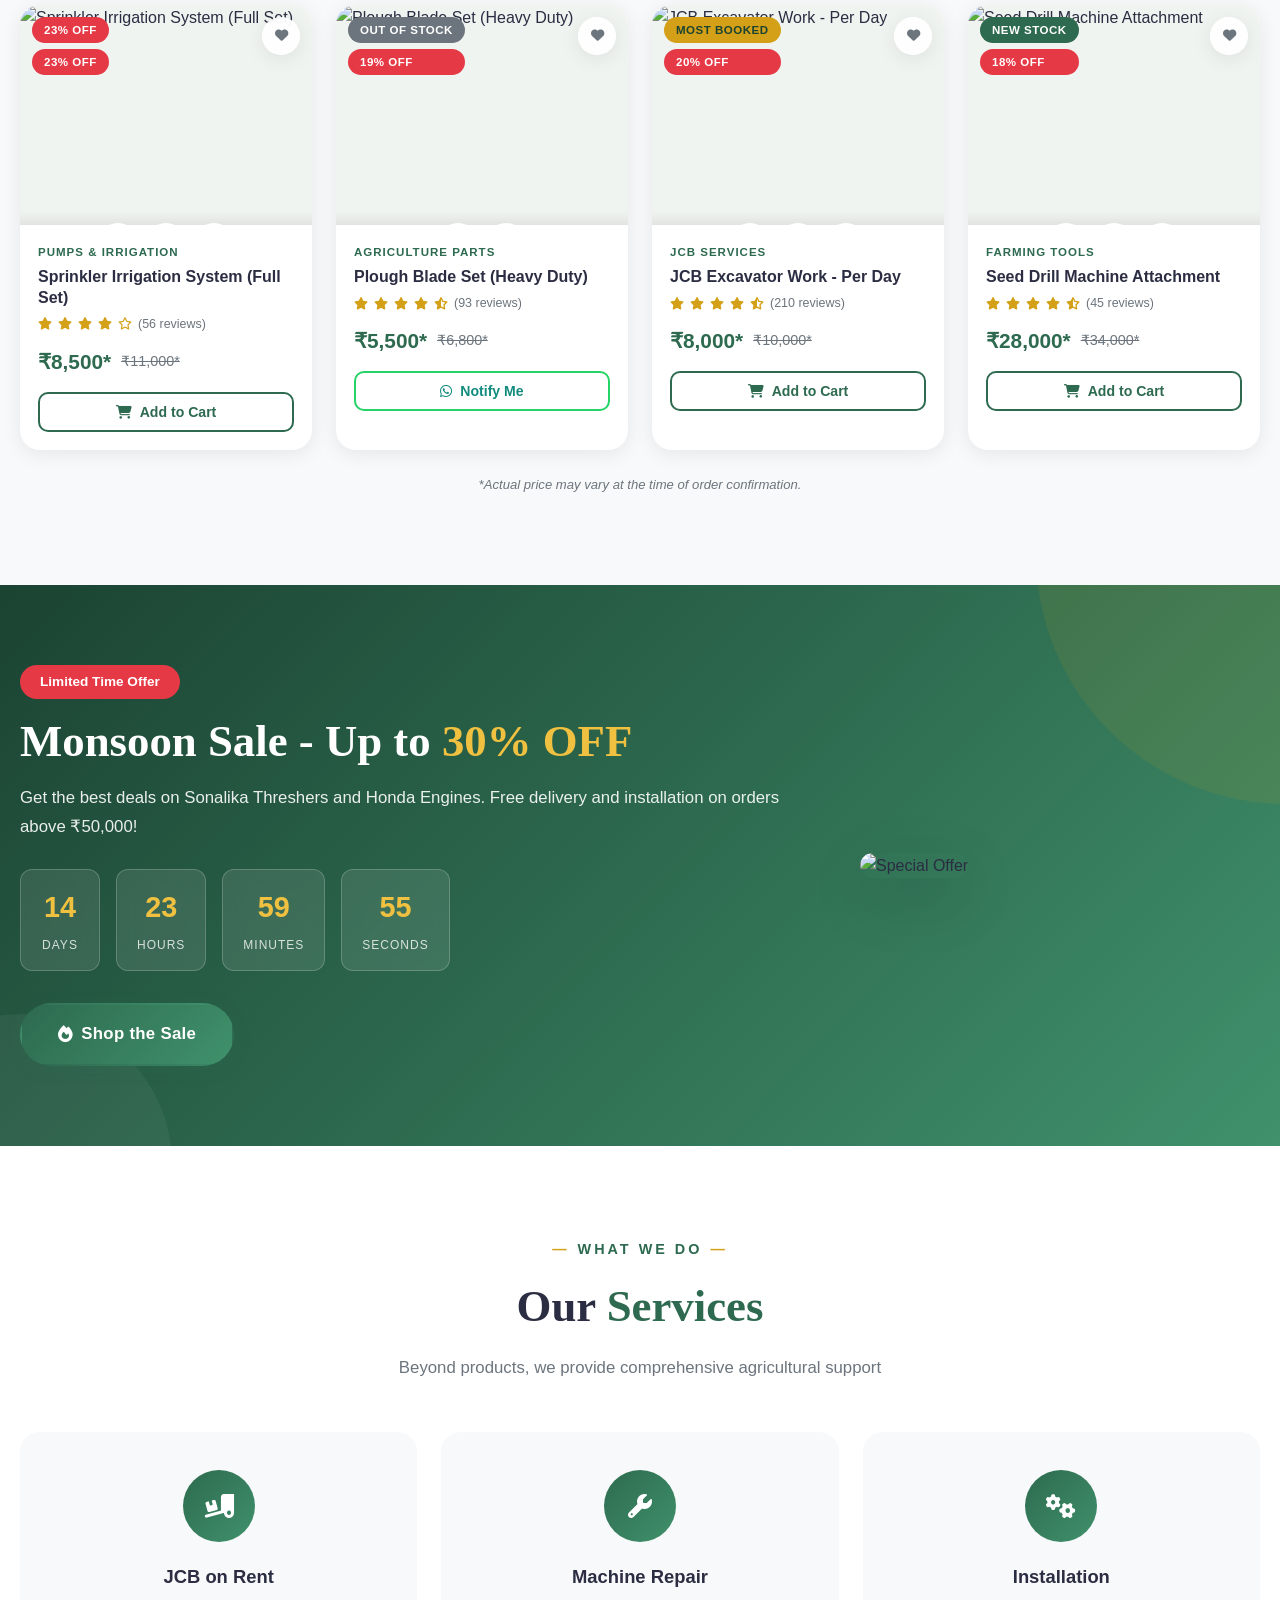
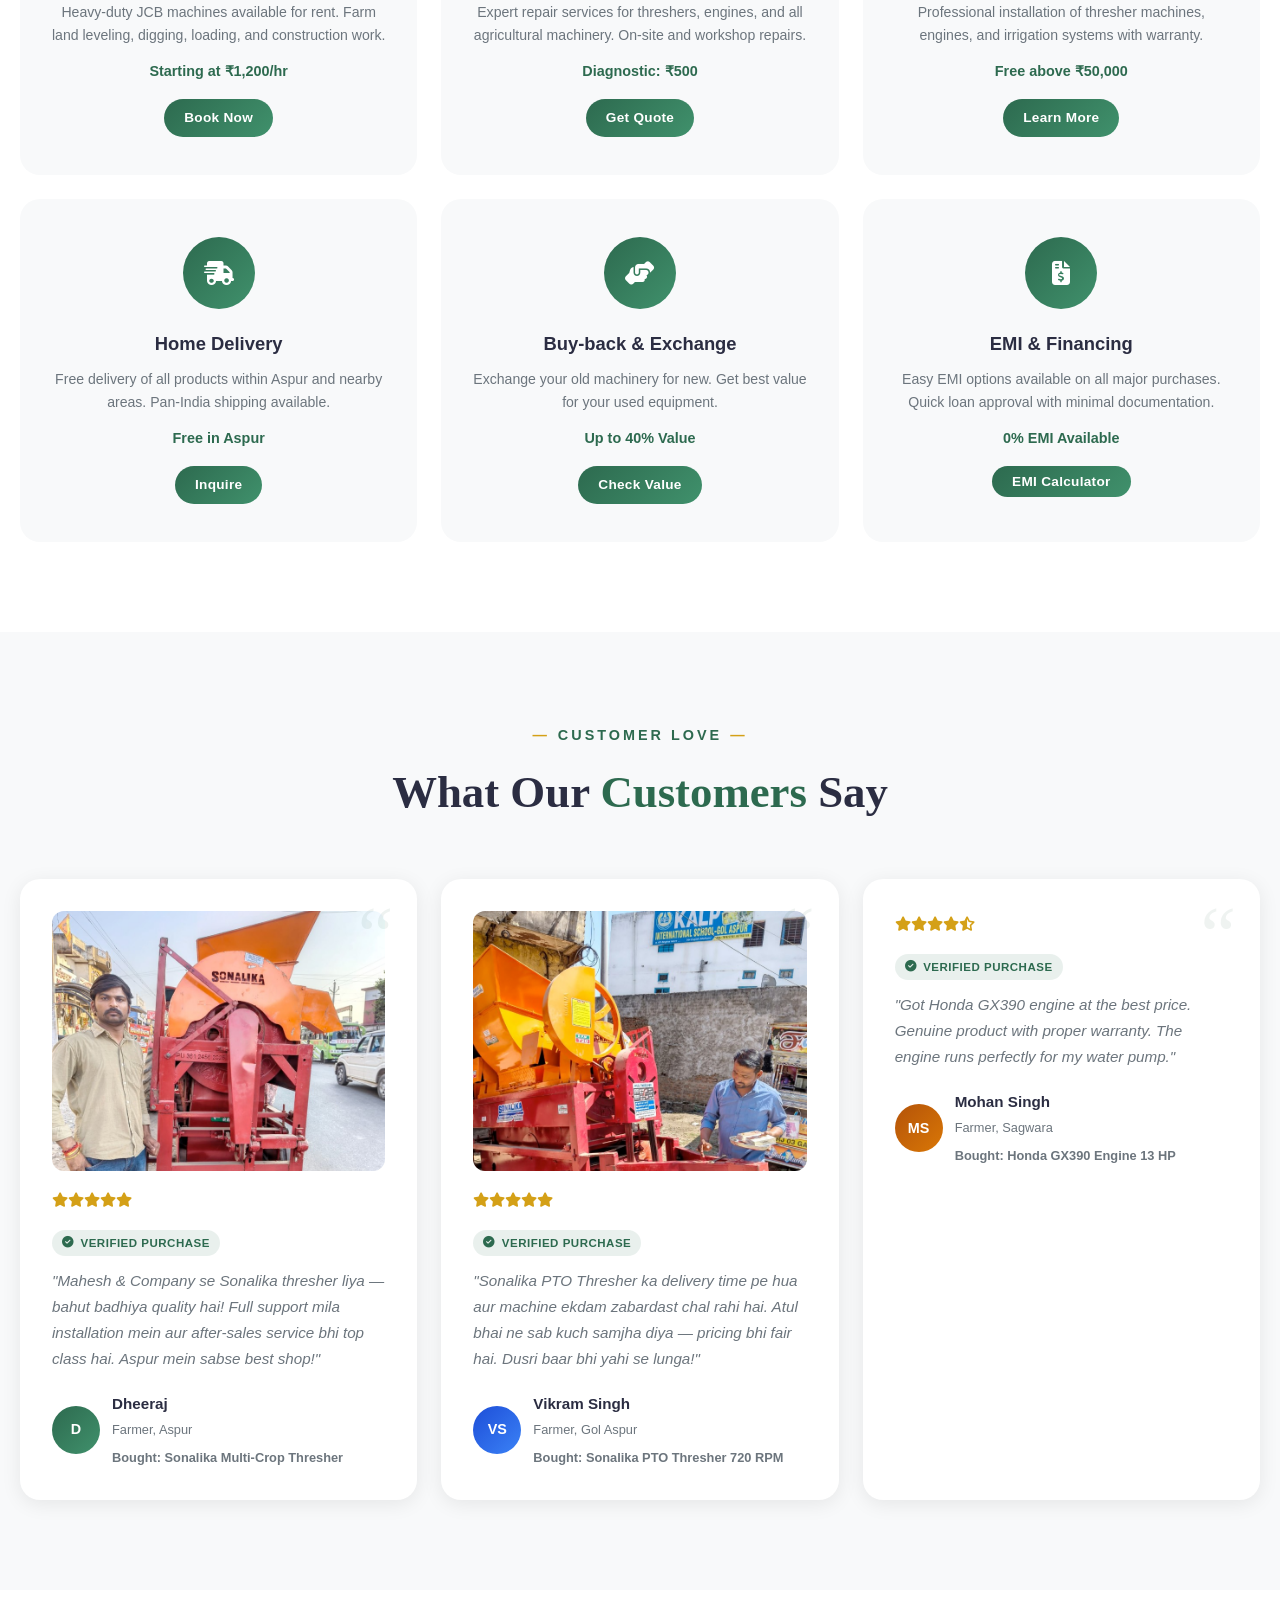
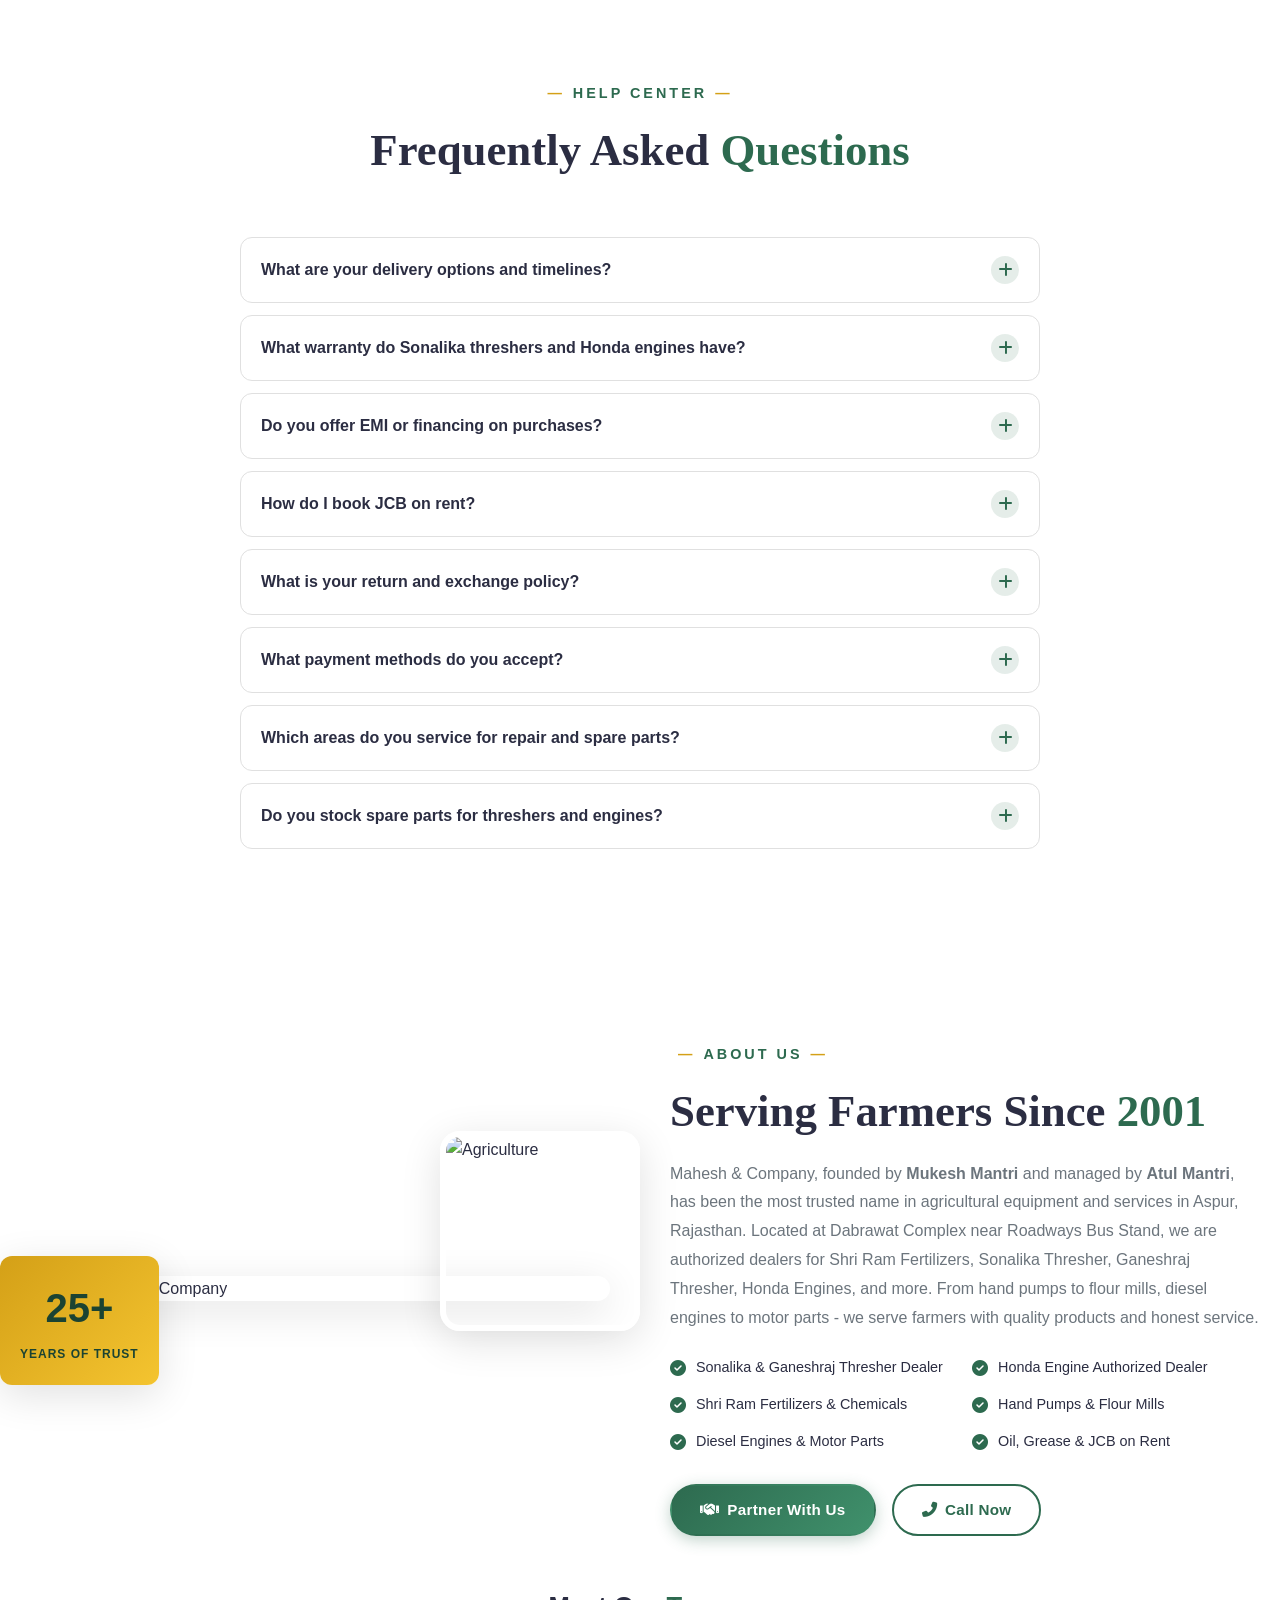
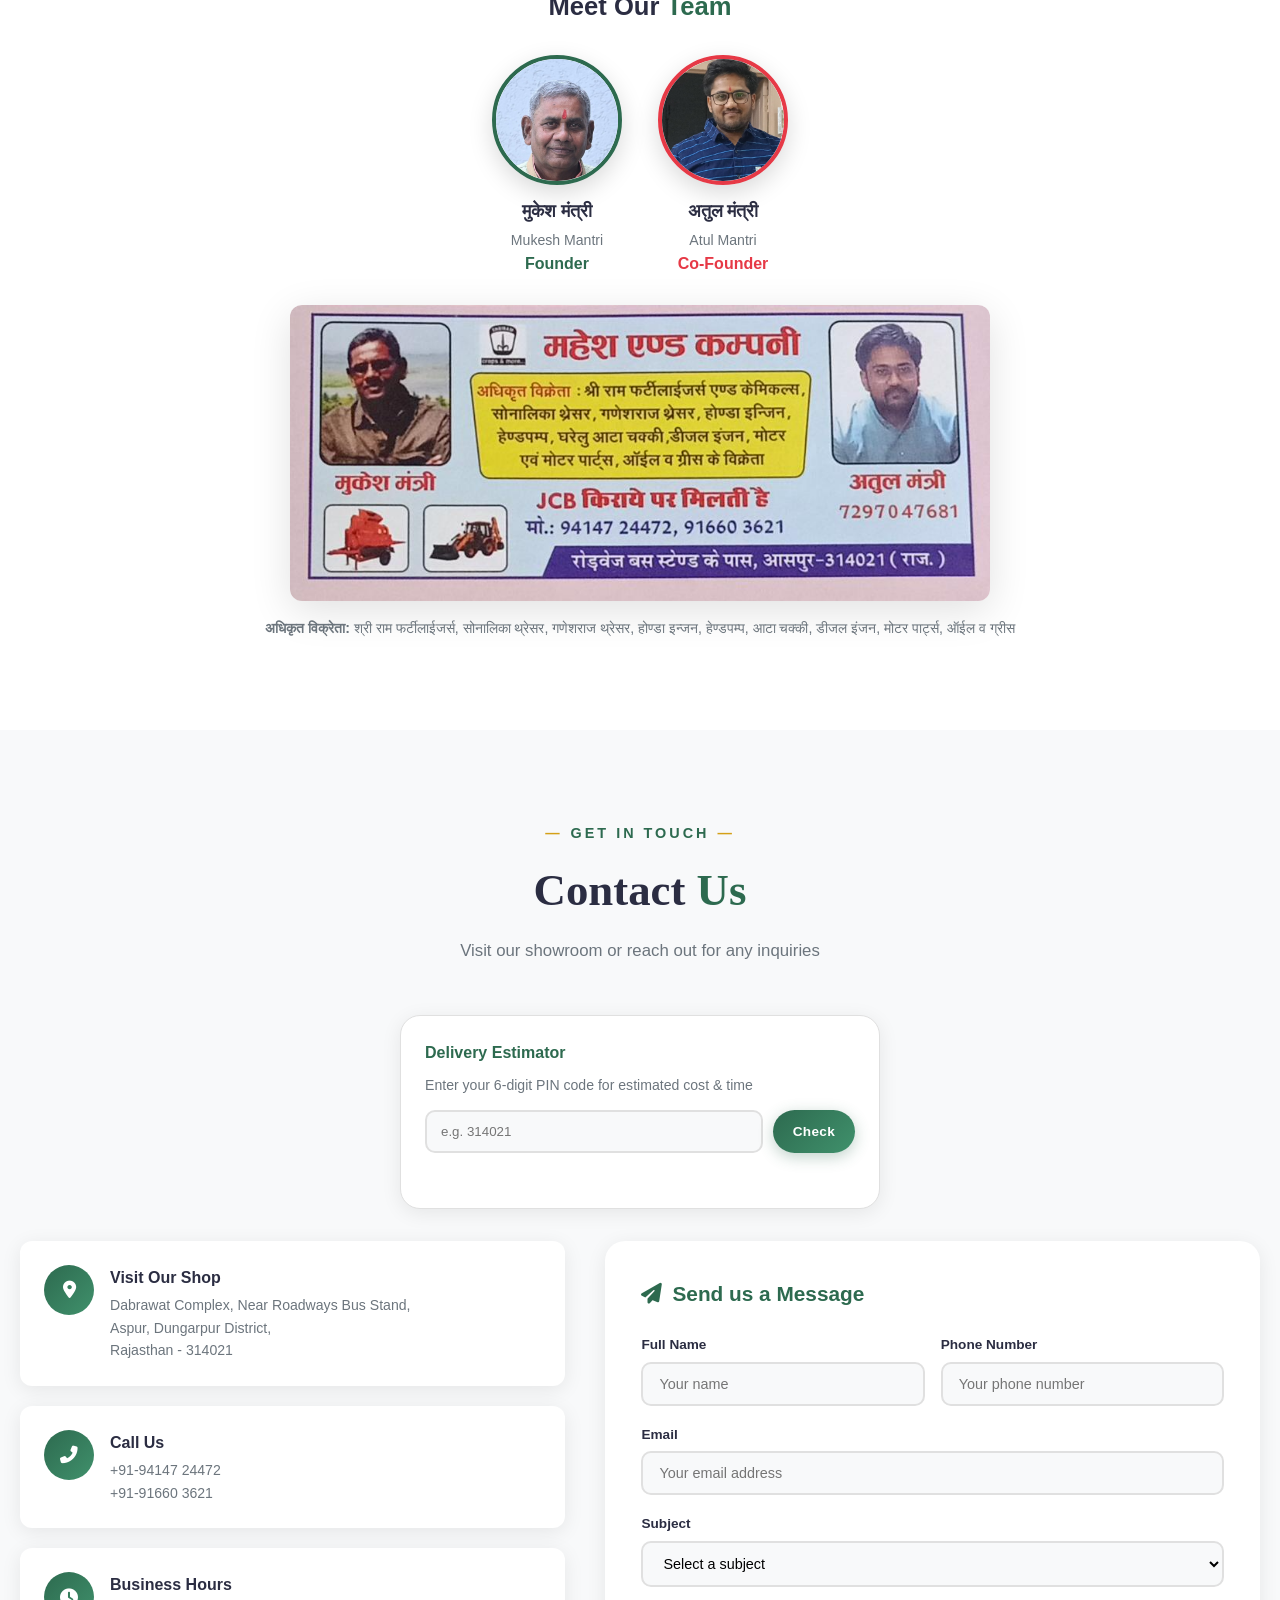
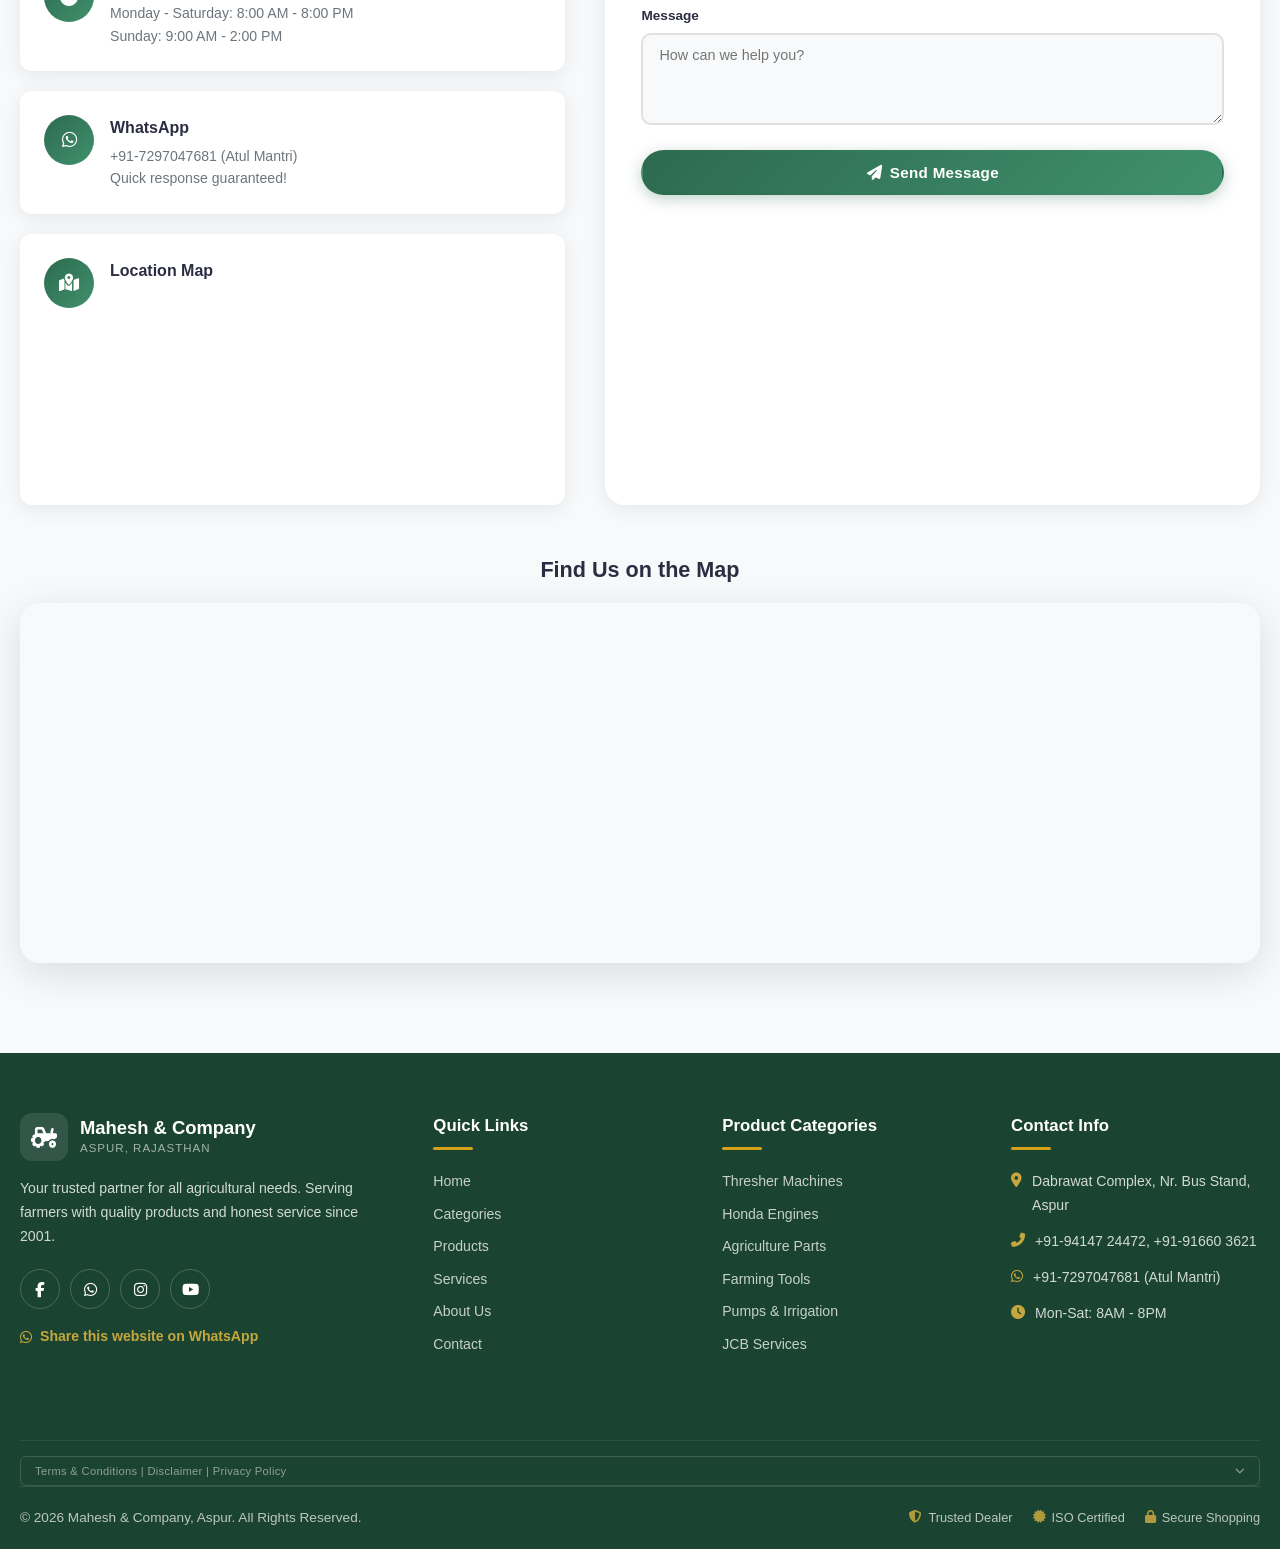
==== commit 486cb4a7: "Security hardening: CSP, XSS protection, brute-force lockout, auto-logout - Add Content Security Pol" ====
--- a/index.html
+++ b/index.html
@@ -12,6 +12,10 @@
     </script>
     <meta name="viewport" content="width=device-width, initial-scale=1.0, maximum-scale=5.0">
     <meta name="theme-color" content="#2d6a4f">
+    <meta http-equiv="Content-Security-Policy" content="default-src 'self'; script-src 'self' 'unsafe-inline' https://www.googletagmanager.com https://gc.zgo.at https://cdnjs.cloudflare.com; style-src 'self' 'unsafe-inline' https://fonts.googleapis.com https://cdnjs.cloudflare.com; font-src 'self' https://fonts.gstatic.com https://cdnjs.cloudflare.com; img-src 'self' data: https: blob:; frame-src https://maps.google.com; connect-src 'self' https://www.google-analytics.com https://*.goatcounter.com; object-src 'none'; base-uri 'self'; form-action 'self' https://wa.me;">
+    <meta name="referrer" content="strict-origin-when-cross-origin">
+    <meta http-equiv="X-Content-Type-Options" content="nosniff">
+    <meta http-equiv="Permissions-Policy" content="camera=(), microphone=(), geolocation=(), payment=()">
     <link rel="preconnect" href="https://images.unsplash.com" crossorigin>
     <link rel="preconnect" href="https://fonts.googleapis.com" crossorigin>
     <link rel="preconnect" href="https://fonts.gstatic.com" crossorigin>
@@ -133,7 +137,7 @@
 
     <link rel="stylesheet" href="style.css">
     <link href="https://fonts.googleapis.com/css2?family=Poppins:wght@300;400;500;600;700;800;900&family=Playfair+Display:wght@700;800;900&display=swap" rel="stylesheet">
-    <link rel="stylesheet" href="https://cdnjs.cloudflare.com/ajax/libs/font-awesome/6.5.1/css/all.min.css">
+    <link rel="stylesheet" href="https://cdnjs.cloudflare.com/ajax/libs/font-awesome/6.5.1/css/all.min.css" integrity="sha512-DTOQO9RWCH3ppGqcWaEA1BIZOC6xxalwEsw9c2QQeAIftl+Vegovlnee1c9QX4TctnWMn13TZye+giMm8e2LwA==" crossorigin="anonymous" referrerpolicy="no-referrer">
 </head>
 <body>
 
@@ -1118,6 +1122,6 @@
 
     <script src="script.js"></script>
     <script src="translations.js"></script>
-    <script data-goatcounter="https://mahesh-company.goatcounter.com/count" async src="//gc.zgo.at/count.js"></script>
+    <script data-goatcounter="https://mahesh-company.goatcounter.com/count" async src="https://gc.zgo.at/count.js"></script>
 </body>
 </html>
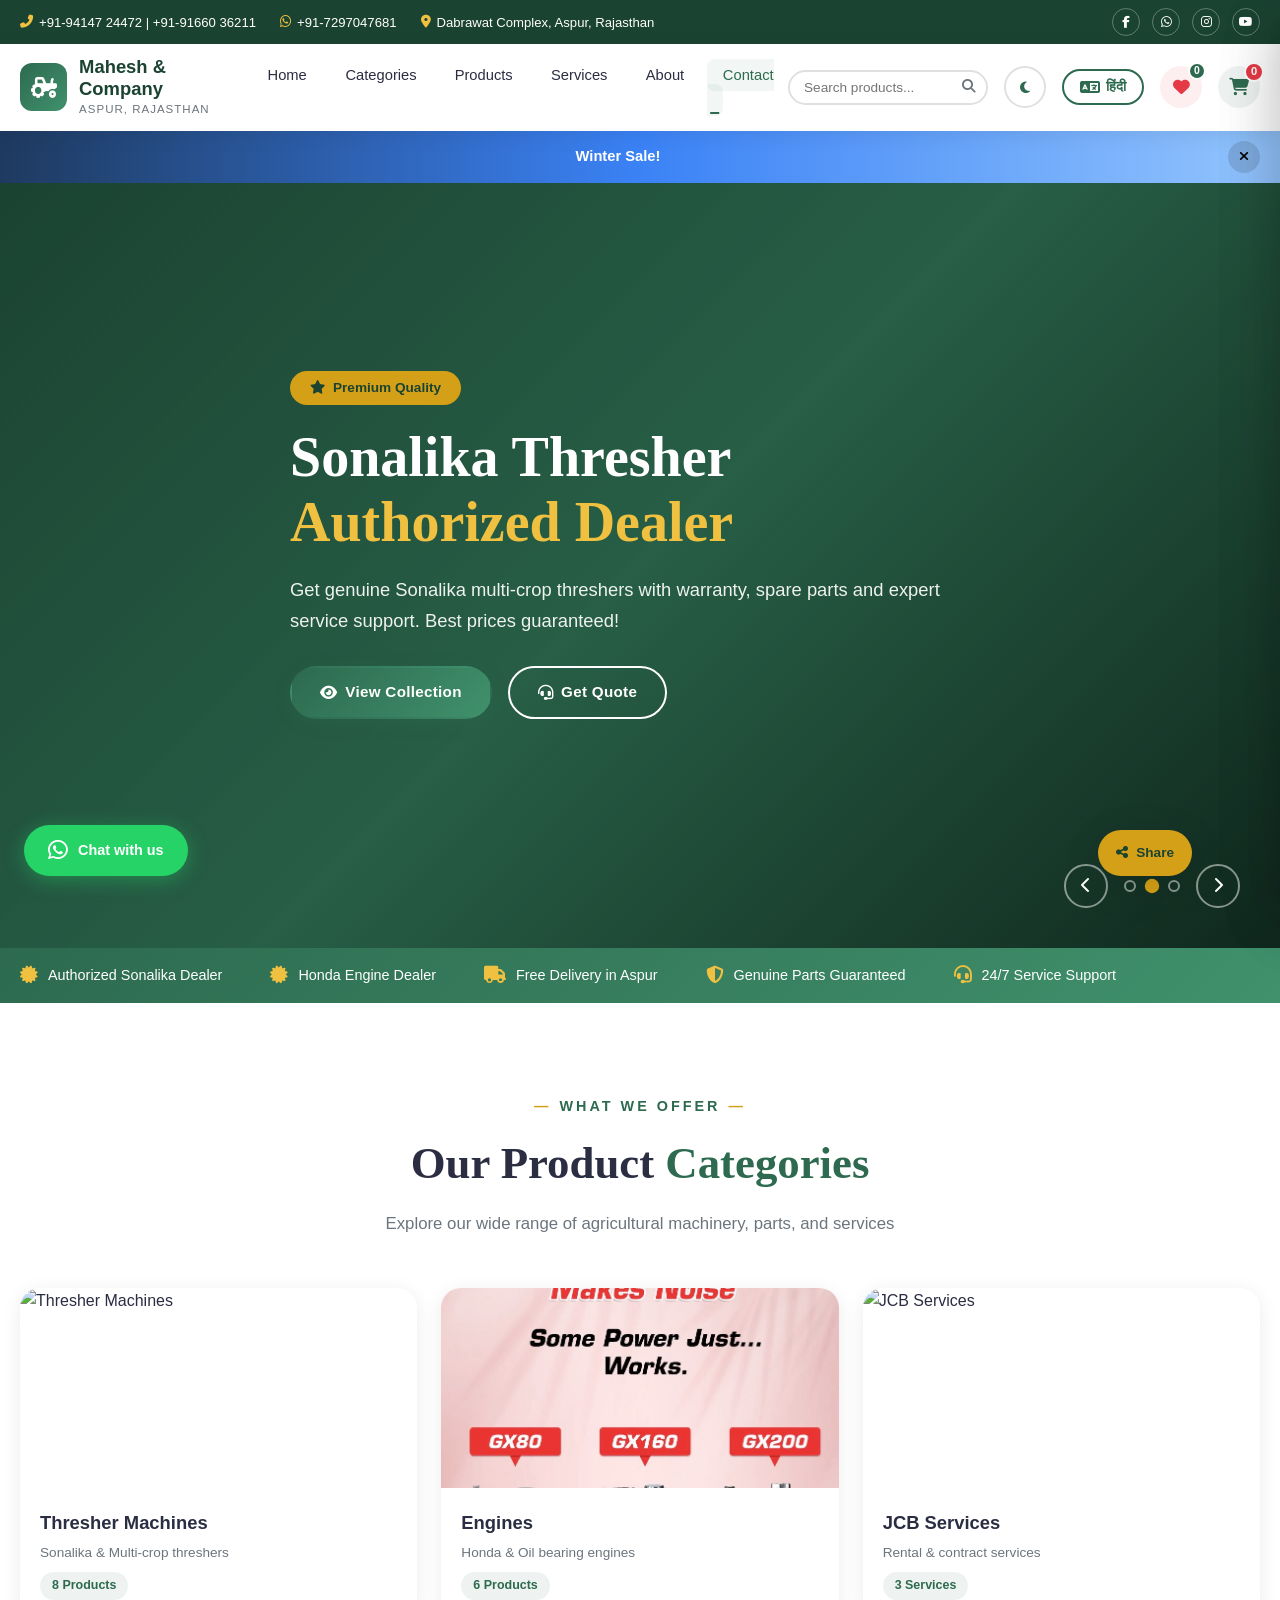
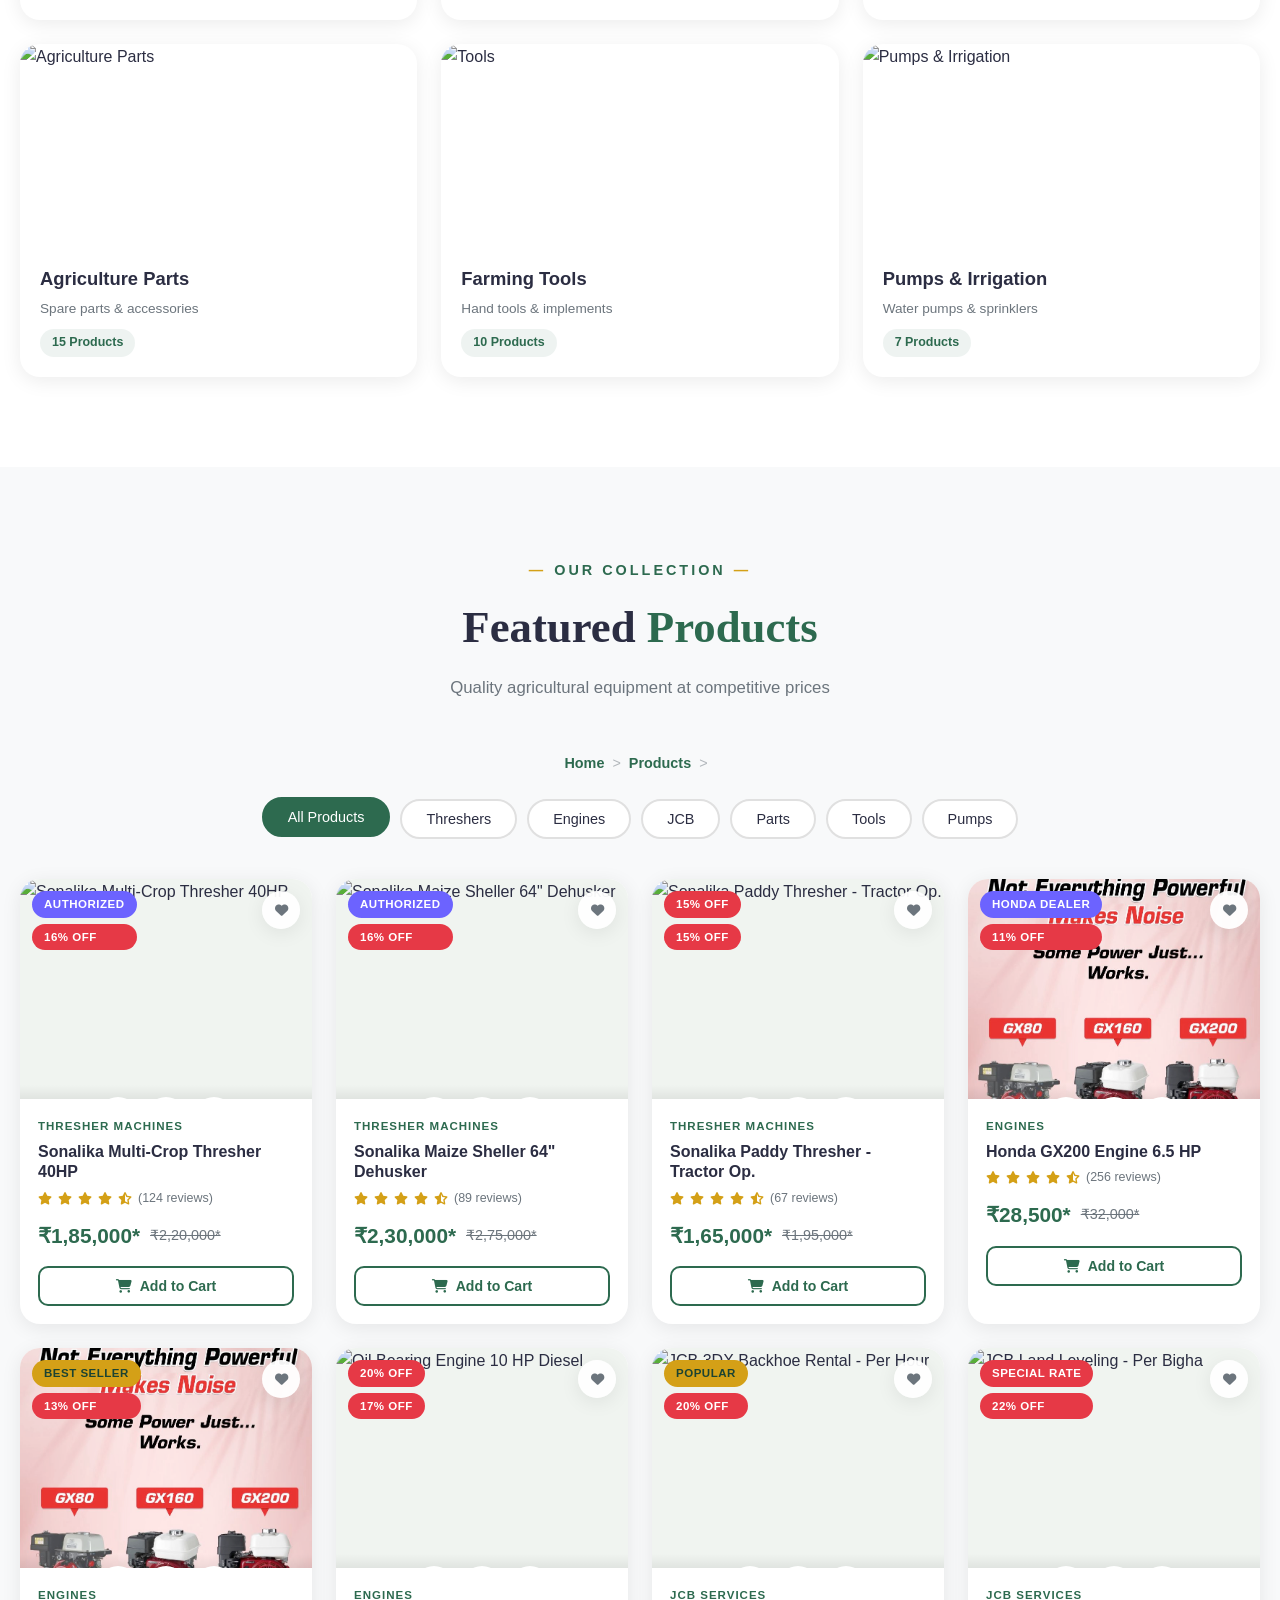
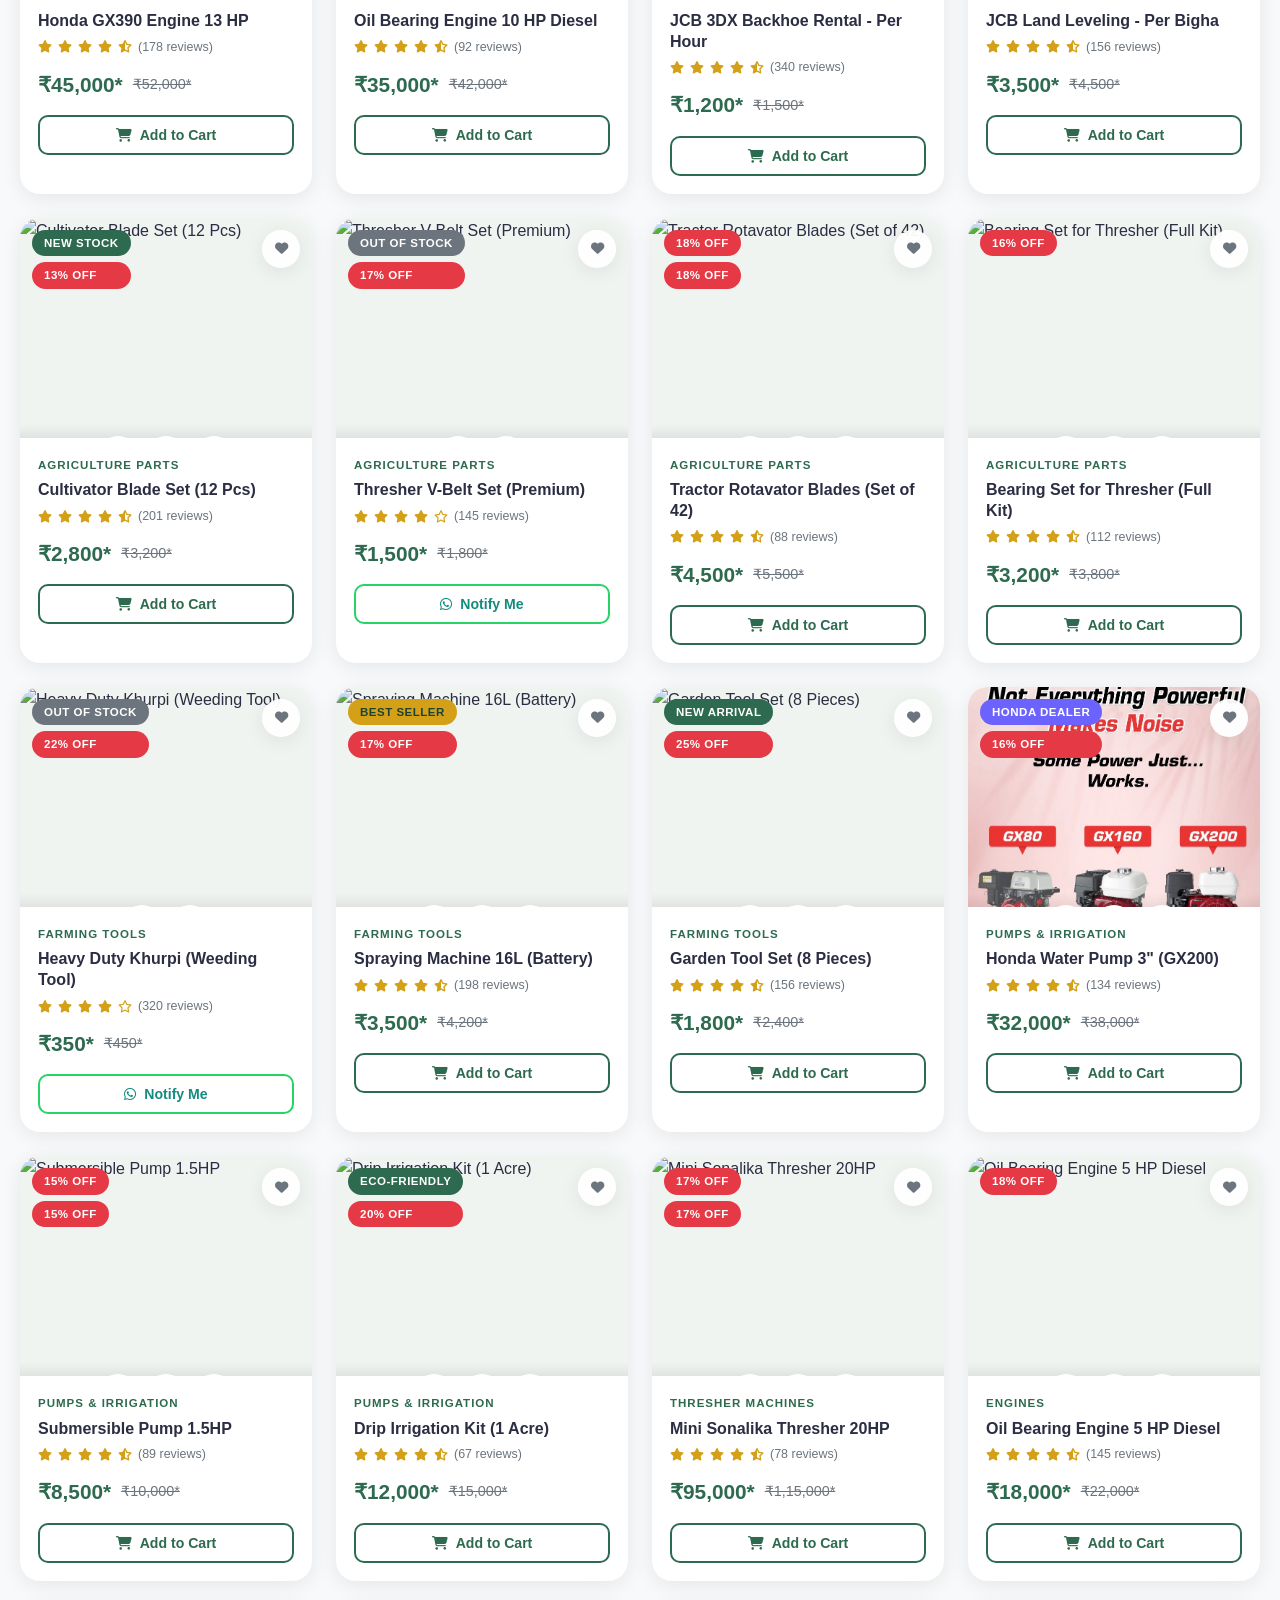
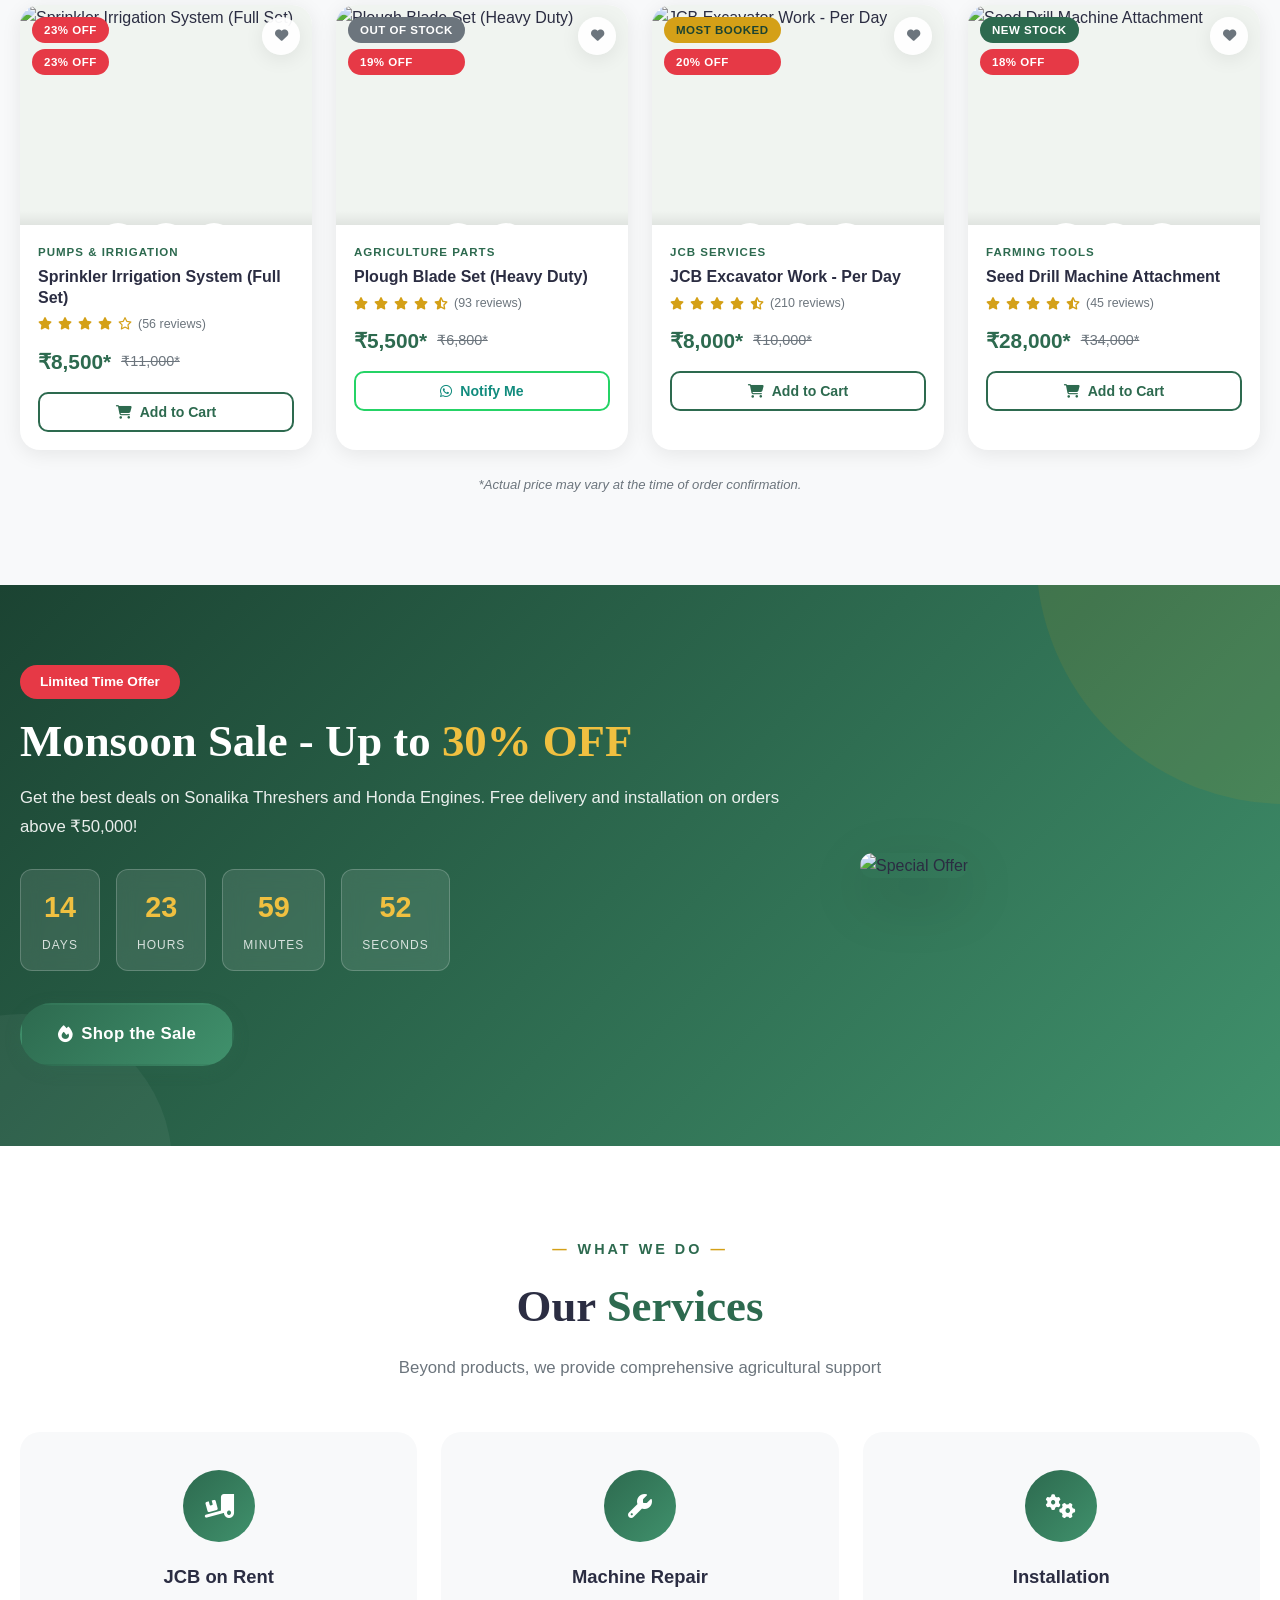
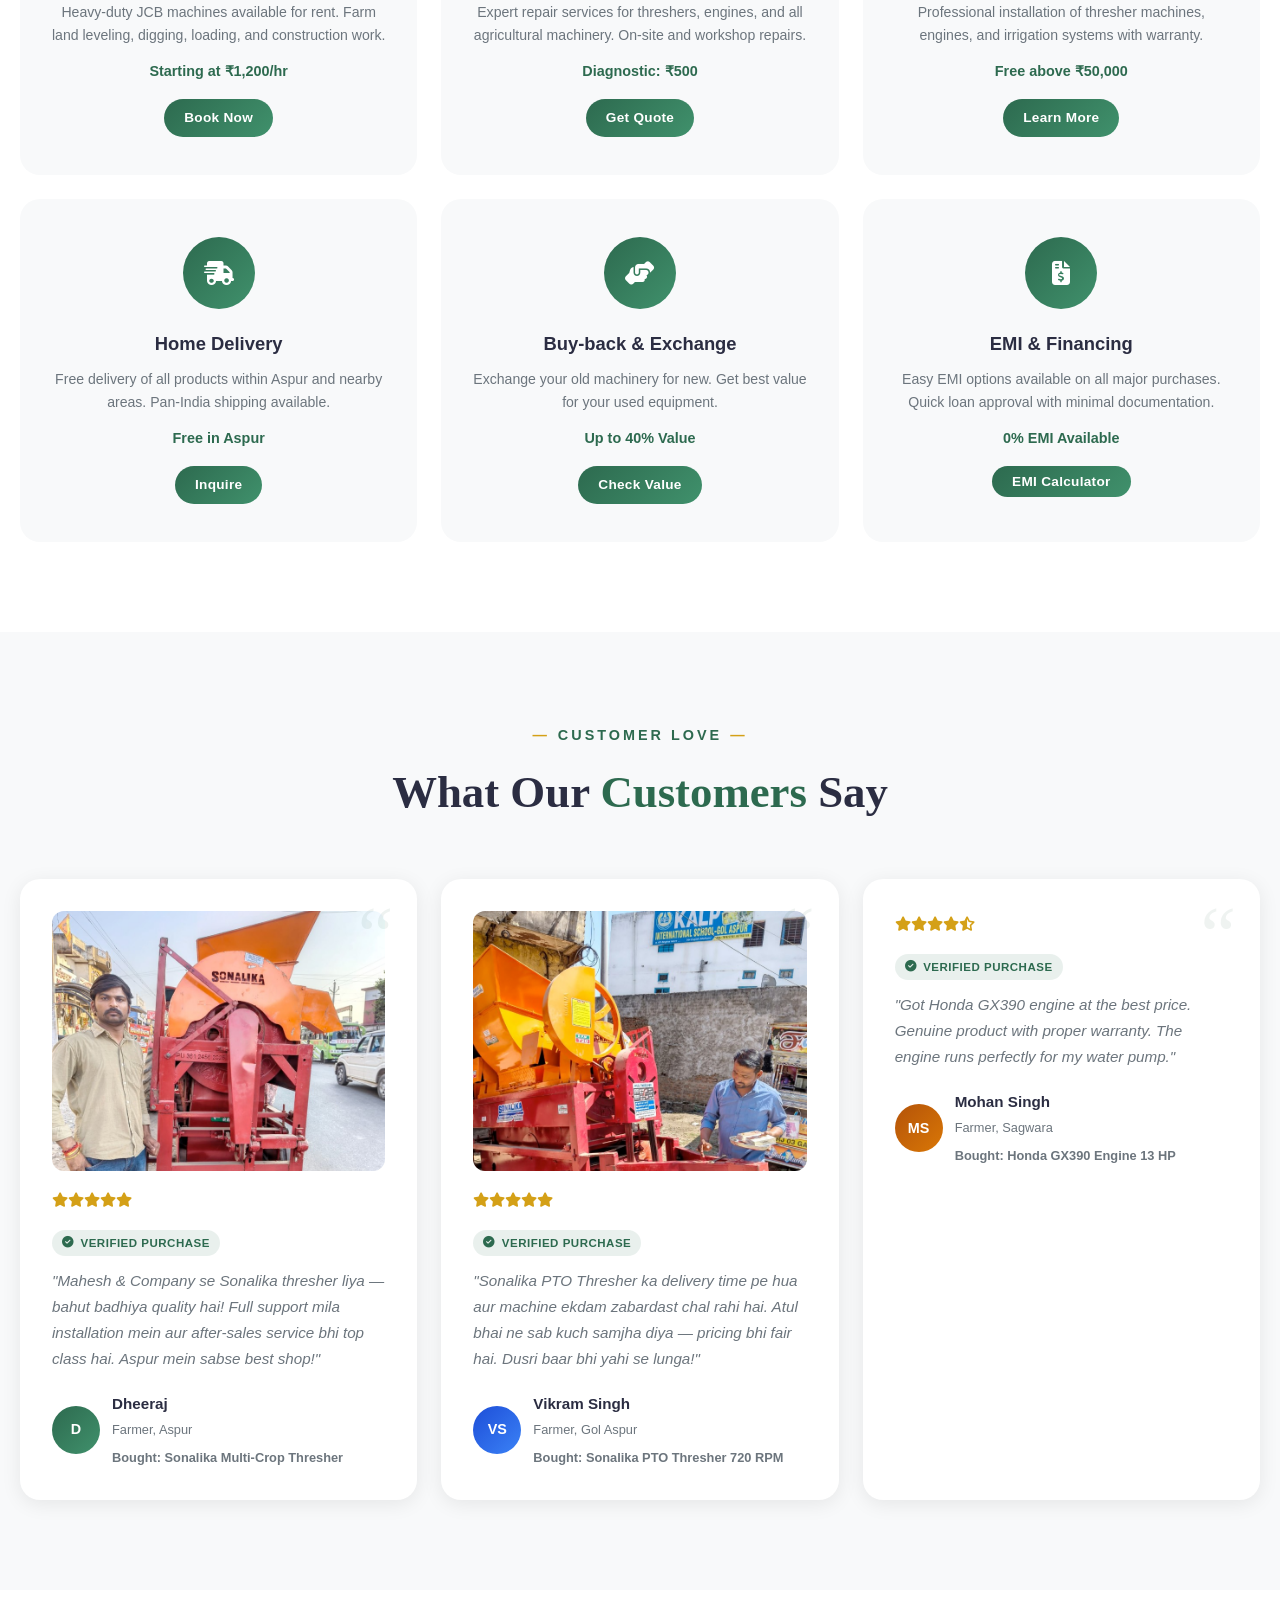
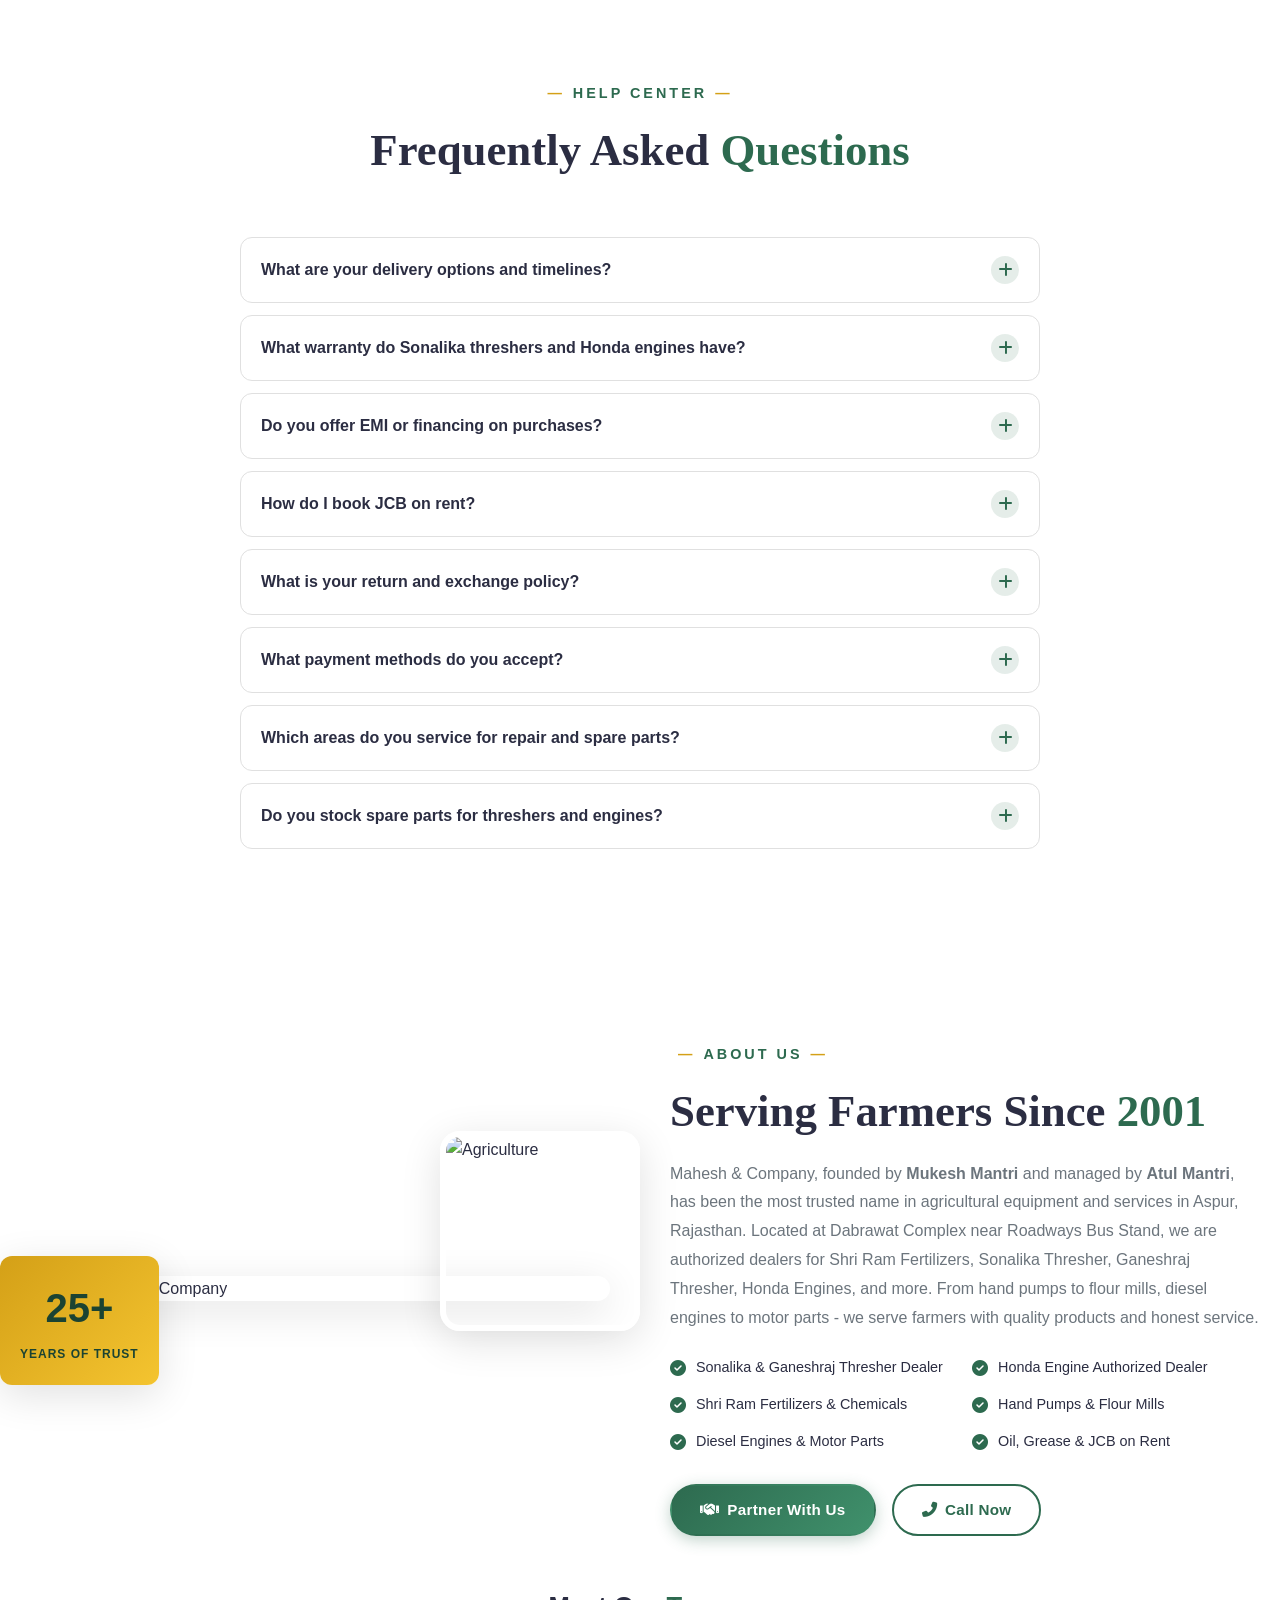
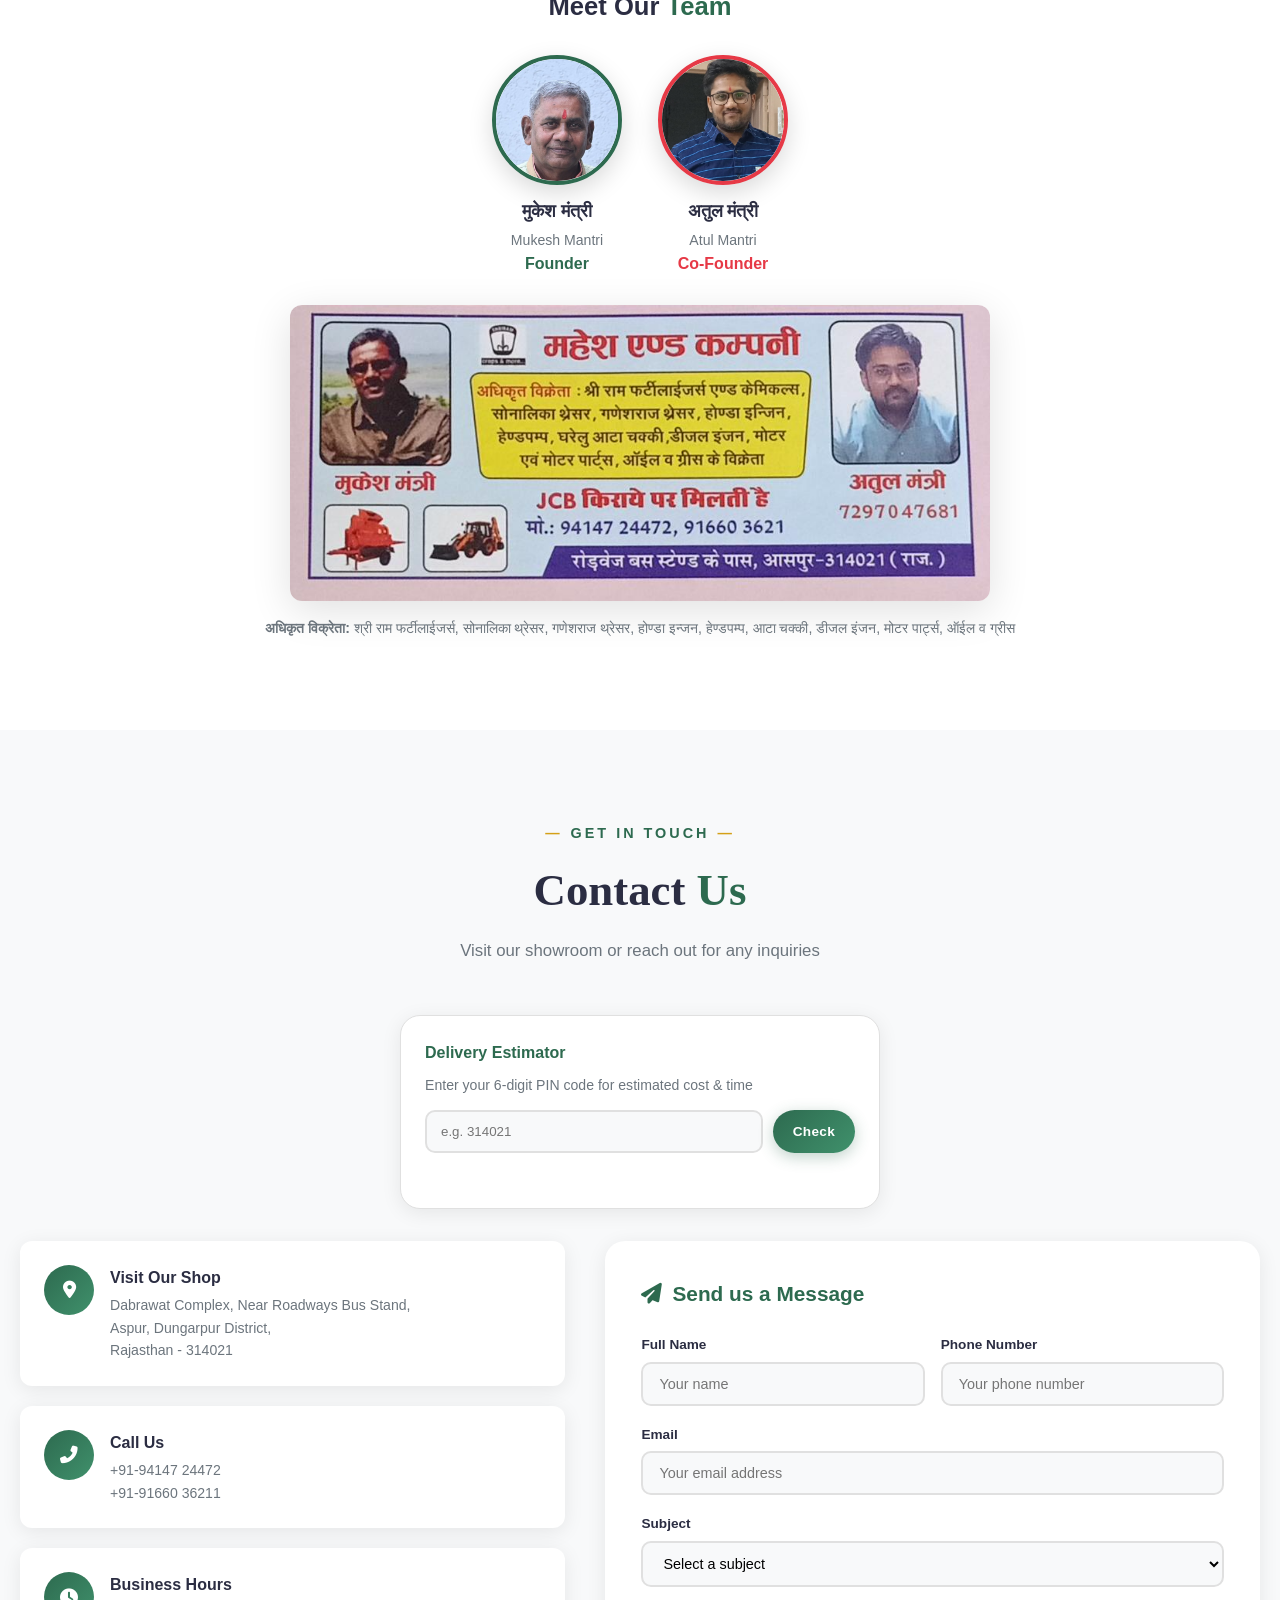
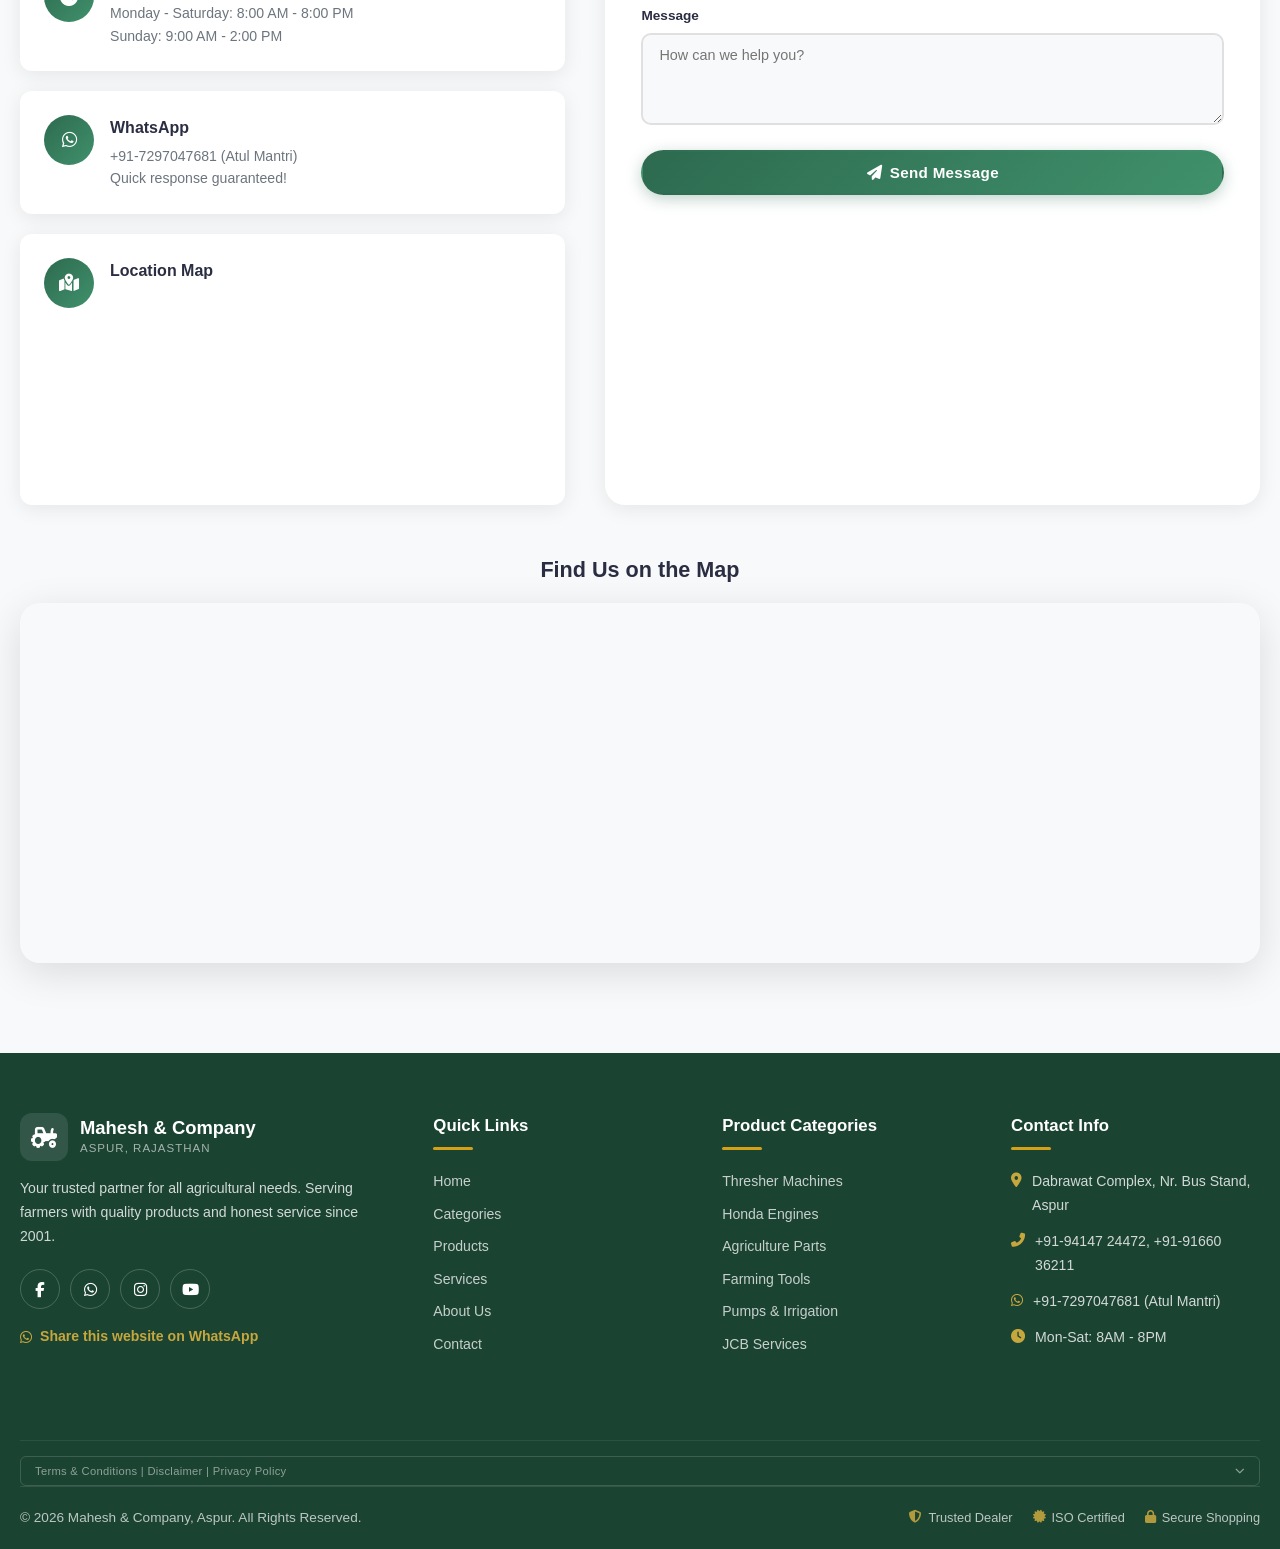
==== commit f2aca4bb: "Update phone number +91-91660 3621 to +91-91660 36211 across site Updated the co-founder's phone num" ====
--- a/index.html
+++ b/index.html
@@ -145,7 +145,7 @@
     <div class="top-bar">
         <div class="container top-bar-content">
             <div class="top-bar-left">
-                <span><i class="fas fa-phone-alt"></i> +91-94147 24472 | +91-91660 3621</span>
+                <span><i class="fas fa-phone-alt"></i> +91-94147 24472 | +91-91660 36211</span>
                 <span><i class="fab fa-whatsapp"></i> +91-7297047681</span>
                 <span><i class="fas fa-map-marker-alt"></i> Dabrawat Complex, Aspur, Rajasthan</span>
             </div>
@@ -721,7 +721,7 @@
                         <div class="contact-card-icon"><i class="fas fa-phone-alt"></i></div>
                         <div>
                             <h4>Call Us</h4>
-                            <p>+91-94147 24472<br>+91-91660 3621</p>
+                            <p>+91-94147 24472<br>+91-91660 36211</p>
                         </div>
                     </div>
                     <div class="contact-card">
@@ -1005,7 +1005,7 @@
                     <h4>Contact Info</h4>
                     <div class="footer-contact">
                         <p><i class="fas fa-map-marker-alt"></i> Dabrawat Complex, Nr. Bus Stand, Aspur</p>
-                        <p><i class="fas fa-phone-alt"></i> +91-94147 24472, +91-91660 3621</p>
+                        <p><i class="fas fa-phone-alt"></i> +91-94147 24472, +91-91660 36211</p>
                         <p><i class="fab fa-whatsapp"></i> +91-7297047681 (Atul Mantri)</p>
                         <p><i class="fas fa-clock"></i> Mon-Sat: 8AM - 8PM</p>
                     </div>
